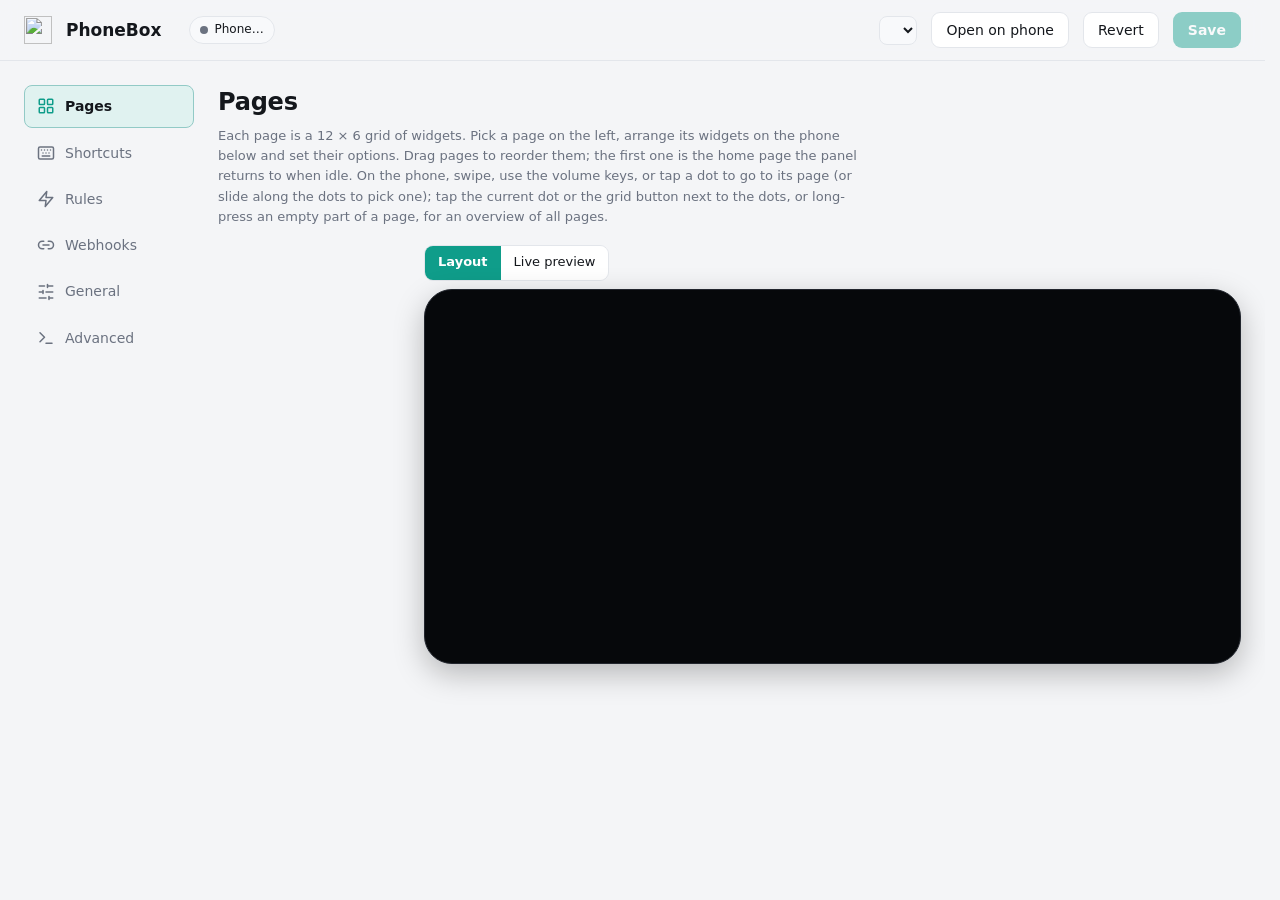
==== agent/PhoneBox.Agent/settings.html @ 67617833 "Add Stocks widget, stock forum widget and WorkBuddy session integration - Stocks widget: watchlist l" ====
<!doctype html>
<html lang="en">
<head>
<meta charset="utf-8">
<meta name="viewport" content="width=device-width, initial-scale=1">
<title>PhoneBox Settings</title>
<link rel="icon" href="/favicon.ico">
<style>
:root {
  --bg: #f4f5f7; --panel: #ffffff; --panel-2: #f8f9fb; --line: #e3e6eb; --text: #14171c; --muted: #6b7280;
  --accent: #0f9d8a; --accent-ink: #ffffff; --danger: #dc2626; --ok: #16a34a; --warn: #d97706;
  --shadow: 0 1px 2px rgba(0,0,0,.05), 0 4px 16px rgba(0,0,0,.04);
  color-scheme: light;
}
@media (prefers-color-scheme: dark) {
  :root { --bg: #0c0e12; --panel: #14171d; --panel-2: #1a1e25; --line: #262b34; --text: #e8ecf1; --muted: #8a94a3;
    --accent: #2dd4bf; --accent-ink: #062b26; --shadow: none; color-scheme: dark; }
}
* { box-sizing: border-box; }
body { margin: 0; background: var(--bg); color: var(--text); font: 14px/1.45 "Segoe UI", system-ui, sans-serif; }
button, input, select, textarea { font: inherit; color: inherit; }
header {
  position: sticky; top: 0; z-index: 10; display: flex; align-items: center; gap: 14px;
  padding: 12px 24px; background: color-mix(in srgb, var(--bg) 88%, transparent); backdrop-filter: blur(8px);
  border-bottom: 1px solid var(--line);
}
header img { width: 28px; height: 28px; }
header h1 { font-size: 17px; margin: 0; font-weight: 650; }
header .ver { color: var(--muted); font-size: 12px; }
.pill { font-size: 12px; padding: 4px 10px; border-radius: 99px; background: var(--panel-2); border: 1px solid var(--line); display: inline-flex; gap: 6px; align-items: center; }
.pill i { width: 8px; height: 8px; border-radius: 50%; background: var(--muted); }
.pill.on i { background: var(--ok); box-shadow: 0 0 6px var(--ok); }
.spacer { flex: 1; }
.btn { border: 1px solid var(--line); background: var(--panel); padding: 7px 14px; border-radius: 9px; cursor: pointer; white-space: nowrap; }
.btn:hover { border-color: color-mix(in srgb, var(--accent) 50%, var(--line)); }
.btn.primary { background: var(--accent); color: var(--accent-ink); border-color: transparent; font-weight: 600; }
.btn.primary:disabled { opacity: .45; cursor: default; }
.btn.danger { color: var(--danger); }
.btn.sm { padding: 4px 9px; font-size: 12.5px; border-radius: 7px; }
.icon-btn { border: 1px solid var(--line); background: var(--panel); width: 30px; height: 30px; border-radius: 8px; cursor: pointer; display: grid; place-items: center; }
.ico { width: 1em; height: 1em; vertical-align: -0.15em; flex: none; }
.ico.m { margin-right: 0.35em; }
.icon-btn:disabled { opacity: .3; cursor: default; }

.layout { display: grid; grid-template-columns: 170px minmax(0, 1fr); gap: 24px; max-width: 1400px; margin: 0 auto; padding: 24px; }
nav { position: sticky; top: 76px; align-self: start; display: flex; flex-direction: column; gap: 2px; }
nav a { padding: 8px 12px; border-radius: 8px; color: var(--text); text-decoration: none; }
nav a:hover { background: var(--panel-2); }
nav a.on { background: var(--panel); box-shadow: var(--shadow); font-weight: 600; border: 1px solid var(--line); }
section { display: none; }
section.on { display: block; }
h2 { font-size: 20px; margin: 0 0 4px; }
.lead { color: var(--muted); margin: 0 0 18px; }
.card { background: var(--panel); border: 1px solid var(--line); border-radius: 14px; box-shadow: var(--shadow); padding: 16px 18px; margin-bottom: 14px; }
.card h3 { margin: 0 0 12px; font-size: 15px; }
.row { display: flex; align-items: center; gap: 12px; flex-wrap: wrap; }
.field { display: flex; flex-direction: column; gap: 5px; margin-bottom: 12px; min-width: 0; }
.field label { font-size: 12.5px; color: var(--muted); font-weight: 600; }
/* a widget's options in groups: an option with a "section" starts a new one under a small heading */
.opt-section { margin: 18px 0 10px; padding-top: 12px; border-top: 1px solid var(--line, #e5e7eb); font-size: 11px; letter-spacing: .06em; text-transform: uppercase; color: var(--muted); font-weight: 700; }
.field .hint { font-size: 12px; color: var(--muted); }
#adbFound { overflow-wrap: anywhere; }
input[type=text], input[type=number], input[type=time], select, textarea {
  background: var(--panel-2); border: 1px solid var(--line); border-radius: 8px; padding: 7px 10px; outline: none; min-width: 0;
}
input:focus, select:focus, textarea:focus { border-color: var(--accent); }
.grid2 { display: grid; grid-template-columns: 1fr 1fr; gap: 0 16px; }
.check { display: inline-flex; align-items: center; gap: 7px; cursor: pointer; user-select: none; margin-right: 14px; }
.check input { accent-color: var(--accent); width: 16px; height: 16px; }
.ha-row { padding: 8px 0; border-bottom: 1px solid var(--line, rgba(255,255,255,.08)); }
.ha-row input[type=text] { min-width: 0; }

/* switch */
.switch { position: relative; width: 40px; height: 22px; flex: 0 0 40px; }
.switch input { opacity: 0; width: 0; height: 0; }
.switch span { position: absolute; inset: 0; background: var(--line); border-radius: 99px; transition: .2s; cursor: pointer; }
.switch span::after { content: ""; position: absolute; left: 3px; top: 3px; width: 16px; height: 16px; background: #fff; border-radius: 50%; transition: .2s; box-shadow: 0 1px 3px rgba(0,0,0,.3); }
.switch input:checked + span { background: var(--accent); }
.switch input:checked + span::after { left: 21px; }

/* pages: layout editor */
.pages-layout { display: grid; grid-template-columns: 190px minmax(0, 1fr); gap: 16px; align-items: start; }
#pageTabs { position: sticky; top: 76px; display: flex; flex-direction: column; gap: 4px; }
.ptab { display: flex; align-items: center; gap: 8px; padding: 7px 10px; border-radius: 9px; cursor: pointer; border: 1px solid transparent; user-select: none; }
.ptab:hover { background: var(--panel-2); }
.ptab.on { background: var(--panel); border-color: var(--line); box-shadow: var(--shadow); font-weight: 600; }
.ptab.off .pt-name, .ptab.off .pt-ico { opacity: .4; text-decoration: line-through; }
.ptab.dragging { opacity: .4; }
.ptab.over { outline: 2px dashed var(--accent); }
.pt-num { width: 20px; color: var(--muted); font-size: 12px; text-align: right; }
.pt-ico { font-size: 16px; }
.pt-name { flex: 1; min-width: 0; overflow: hidden; text-overflow: ellipsis; white-space: nowrap; }
.pt-n { font-size: 11px; color: var(--muted); background: var(--panel-2); border-radius: 6px; padding: 0 6px; }
.canvas-wrap { display: flex; justify-content: center; }
.stage-bar { display: flex; align-items: center; gap: 12px; margin: 0 0 8px; flex-wrap: wrap; }
.seg { display: inline-flex; border: 1px solid var(--line); border-radius: 9px; overflow: hidden; }
.seg button { border: 0; background: var(--panel); padding: 6px 13px; cursor: pointer; font: inherit; font-size: 13px; color: var(--text); }
.seg button.on { background: var(--accent); color: var(--accent-ink); font-weight: 600; }
#pageEditor.live .layout-hint { display: none; }
.preview { position: relative; aspect-ratio: 780 / 360; overflow: hidden; border-radius: 10px; background: #000; }
.preview iframe { position: absolute; left: 0; top: 0; width: 780px; height: 360px; border: 0; transform-origin: 0 0; }
.phone { width: 100%; max-width: 860px; padding: 14px 18px; border-radius: 28px; background: #06080b; border: 1px solid #22262e; box-shadow: 0 10px 30px rgba(0,0,0,.25); }
/* Match the panel's saved grid coordinates regardless of the interface language. */
[dir="rtl"] .canvas, [dir="rtl"] .mini { direction: ltr; }
[dir="rtl"] .canvas > *, [dir="rtl"] .mini > * { direction: rtl; }
[dir="rtl"] input[type="url"], [dir="rtl"] input[type="number"], [dir="rtl"] code { direction: ltr; unicode-bidi: isolate; }
.canvas { position: relative; aspect-ratio: 752 / 333; display: grid; grid-template-columns: repeat(12, 1fr); grid-template-rows: repeat(6, 1fr); gap: 6px; touch-action: none; }
.canvas .cell { border-radius: 6px; background: rgba(255,255,255,.035); }
.wb { position: relative; z-index: 1; border-radius: 10px; background: #1a2230; border: 1.5px solid #2c3647; color: #e8ecf1; cursor: grab; overflow: hidden; display: flex; container-type: size; }
.wb:active { cursor: grabbing; }
.wb.sel { border-color: var(--accent); box-shadow: 0 0 0 3px color-mix(in srgb, var(--accent) 35%, transparent); z-index: 2; }
.wb-in { flex: 1; min-width: 0; display: flex; flex-direction: column; align-items: center; justify-content: center; text-align: center; padding: 4px; gap: 1px; pointer-events: none; }
.wb-ico { font-size: clamp(14px, 30cqmin, 34px); line-height: 1.1; }
.wb b { font-size: 12px; font-weight: 600; white-space: nowrap; overflow: hidden; text-overflow: ellipsis; max-width: 100%; }
.wb small { font-size: 11px; color: #94a3b8; white-space: nowrap; overflow: hidden; text-overflow: ellipsis; max-width: 100%; }
@container (max-height: 52px) { .wb small { display: none; } }
@container (max-height: 36px) { .wb b { display: none; } }
.rz { position: absolute; right: 0; bottom: 0; width: 16px; height: 16px; cursor: nwse-resize; background: linear-gradient(135deg, transparent 50%, var(--accent) 50%); border-bottom-right-radius: 8px; opacity: .7; }
.ed-cols { display: grid; grid-template-columns: minmax(0, 1fr) minmax(0, 1fr); gap: 14px; align-items: start; }
.palette { display: grid; grid-template-columns: 1fr; gap: 2px; max-height: 620px; overflow-y: auto; }
.pal-cat { font-size: 11px; letter-spacing: .1em; text-transform: uppercase; color: var(--muted); font-weight: 700; margin: 10px 0 2px 8px; }
.pal-cat:first-child { margin-top: 0; }
input[type=search] { background: var(--panel-2); border: 1px solid var(--line); border-radius: 8px; padding: 6px 10px; outline: none; }
.pal { display: flex; gap: 10px; align-items: center; text-align: start; padding: 6px 8px; border-radius: 9px; border: 1px solid transparent; background: none; cursor: pointer; }
.pal:hover { background: var(--panel-2); border-color: var(--line); }
.pal-ico { font-size: 20px; width: 28px; text-align: center; }
.pal b { display: block; font-size: 13px; }
.pal small { display: block; font-size: 12px; color: var(--muted); line-height: 1.3; }
.opts { display: flex; flex-wrap: wrap; gap: 6px 4px; align-items: center; }
textarea { width: 100%; resize: vertical; }
[hidden] { display: none !important; }
.modal { position: fixed; inset: 0; z-index: 40; background: rgba(0,0,0,.45); display: flex; align-items: center; justify-content: center; padding: 24px; }
.pair-qrs { display: flex; flex-wrap: wrap; gap: 18px; margin: 12px 0; }
.pair-qr { flex: 1 1 260px; display: flex; flex-direction: column; align-items: center; gap: 8px; text-align: center; }
.pair-qr img { width: min(260px, 100%); aspect-ratio: 1; background: #fff; border-radius: 12px; padding: 6px; }
.pair-qr.expired img { opacity: .15; }
.modal-box { background: var(--panel); border: 1px solid var(--line); border-radius: 16px; padding: 18px 20px; width: min(1000px, 100%); max-height: 90vh; overflow-y: auto; }
.tpl-grid { display: grid; grid-template-columns: repeat(auto-fill, minmax(210px, 1fr)); gap: 12px; }
.tpl { display: flex; flex-direction: column; gap: 4px; text-align: start; padding: 10px; border-radius: 12px; border: 1px solid var(--line); background: var(--panel-2); cursor: pointer; }
.tpl:hover { border-color: var(--accent); }
.tpl small { color: var(--muted); font-size: 12px; }
.mini { aspect-ratio: 2.26; display: grid; grid-template-columns: repeat(12, 1fr); grid-template-rows: repeat(6, 1fr); gap: 2px; background: #06080b; border-radius: 8px; padding: 4px; margin-bottom: 4px; }
.mini span { background: #1f2937; border-radius: 3px; display: grid; place-items: center; font-size: 12px; overflow: hidden; }
.empty-mini { display: grid; place-items: center; font-size: 28px; color: #64748b; }
/* webhooks */
.ex { display: grid; grid-template-columns: 210px minmax(0, 1fr); gap: 10px; align-items: center; margin-bottom: 6px; }
.ex span { color: var(--muted); font-size: 13px; }
.cmdline { display: block; cursor: copy; white-space: nowrap; overflow-x: auto; padding: 6px 10px; font: 12px/1.5 Consolas, "Cascadia Mono", monospace; }
table.items { width: 100%; border-collapse: collapse; font-size: 13px; }
table.items td { border-top: 1px solid var(--line); padding: 6px 8px; vertical-align: middle; }
table.items td.val { font-family: Consolas, monospace; font-size: 12px; max-width: 420px; overflow: hidden; text-overflow: ellipsis; white-space: nowrap; }
@media (max-width: 1100px) { .pages-layout, .ed-cols { grid-template-columns: 1fr; } #pageTabs { position: static; } }

/* rules */
.rule { display: grid; gap: 10px; }
.rule .line { display: flex; align-items: center; gap: 8px; flex-wrap: wrap; }
.rule .line > b { font-size: 13px; color: var(--muted); font-weight: 600; min-width: 44px; }
.rule select, .rule input[type=text], .rule input[type=number] { width: auto; min-width: 0; }
.rule input.grow { flex: 1 1 180px; }
.rule.off { opacity: .55; }
.rule .live { font-size: 12px; color: var(--accent); font-weight: 600; }
.rule .ropts { border-top: 1px solid var(--line); padding-top: 8px; display: grid; gap: 8px; }
.rule .ropts summary { cursor: pointer; font-size: 13px; color: var(--muted); font-weight: 600; }
.rule .ropts[open] summary { margin-bottom: 4px; }
.rule .days { display: inline-flex; gap: 3px; }
.rule .day { border: 1px solid var(--line); background: none; color: var(--muted); border-radius: 7px; padding: 3px 7px; font-size: 12px; cursor: pointer; }
.rule .day.on { background: color-mix(in srgb, var(--accent) 22%, transparent); color: var(--text); border-color: color-mix(in srgb, var(--accent) 55%, transparent); }
.presets { display: flex; flex-wrap: wrap; gap: 8px; }
.phone-row { border-top: 1px solid var(--line); padding: 10px 0; }
.phone-row:first-child { border-top: 0; padding-top: 0; }
.phone-row .row { gap: 10px; }
.phone-pages { display: flex; flex-wrap: wrap; gap: 4px 12px; margin-top: 8px; }
.cal-row { display: grid; grid-template-columns: 160px minmax(0, 1fr) 44px auto; gap: 8px; align-items: center; margin-bottom: 8px; }
.feed-row { grid-template-columns: 140px 150px minmax(0, 1fr) auto; }
.cam-row { grid-template-columns: 160px minmax(0, 1fr) 80px 80px auto; }
.console-row { display: grid; grid-template-columns: 160px minmax(0, 1fr) auto; gap: 8px; align-items: start; margin-bottom: 14px; }
.console-row textarea, .console-row .console-dial { grid-column: 1 / 3; }
.console-row textarea { font-family: ui-monospace, Consolas, monospace; }
.console-dial { display: grid; grid-template-columns: repeat(3, minmax(0, 1fr)); gap: 8px; }
.cal-row input[type=color] { width: 44px; height: 34px; padding: 2px; }
@media (max-width: 700px) { .cal-row { grid-template-columns: 1fr 44px auto; } .feed-row { grid-template-columns: 1fr 1fr auto; } .cam-row { grid-template-columns: 1fr 80px 80px auto; } .cal-row .cal-url { grid-column: 1 / -1; grid-row: 2; } }

/* shortcuts */
.deck { display: grid; grid-template-columns: repeat(var(--cols, 4), minmax(0, 1fr)); gap: 10px; margin-bottom: 14px; }
.key {
  position: relative; aspect-ratio: 1.75; border-radius: 14px; cursor: pointer; display: flex; flex-direction: column; align-items: center; justify-content: center; gap: 4px;
  background: linear-gradient(160deg, color-mix(in srgb, var(--k) 28%, #11151b), #11151b); color: #eef2f6;
  border: 2px solid color-mix(in srgb, var(--k) 45%, transparent); user-select: none;
}
.key .ki { font-size: 26px; line-height: 1; }
.key .kl { font-size: 12.5px; font-weight: 500; max-width: 92%; overflow: hidden; text-overflow: ellipsis; white-space: nowrap; }
.key.sel { border-color: var(--accent); box-shadow: 0 0 0 3px color-mix(in srgb, var(--accent) 35%, transparent); }
.key.add { background: transparent; color: var(--muted); border: 2px dashed var(--line); }
.key.dragging { opacity: .35; }
.key.over { outline: 2px dashed var(--accent); outline-offset: 2px; }
.editor .grid2 { align-items: start; }
.swatches { display: flex; gap: 6px; flex-wrap: wrap; margin-top: 4px; }
.swatches button { width: 22px; height: 22px; border-radius: 6px; border: 2px solid transparent; cursor: pointer; }
.swatches button.on { border-color: var(--text); }
.emojis { display: flex; gap: 2px; flex-wrap: wrap; margin-top: 4px; }
.emojis button { border: 0; background: none; font-size: 18px; width: 30px; height: 30px; border-radius: 6px; cursor: pointer; color: inherit; display: inline-grid; place-items: center; }
.emojis button:hover { background: var(--panel-2); }
input[type=color] { width: 42px; height: 34px; border: 1px solid var(--line); border-radius: 8px; background: var(--panel-2); padding: 2px; }
.icon-input { width: 70px; text-align: center; font-size: 20px; }
.custom-icon-preview { width: 30px; height: 30px; object-fit: contain; border-radius: 6px; background: var(--panel-2); }

/* smart stack builder in inspector */
.stack-list { display: flex; flex-direction: column; gap: 6px; margin: 6px 0 10px; }
.stack-row {
  display: flex;
  align-items: center;
  gap: 8px;
  padding: 8px 10px;
  background: var(--panel-2);
  border: 1px solid var(--line);
  border-radius: 9px;
  user-select: none;
  cursor: pointer;
  transition: border-color .15s ease, background .15s ease, opacity .15s ease;
}
.stack-row:hover { background: color-mix(in srgb, var(--panel-2) 80%, var(--line)); }
.stack-row.off { opacity: .5; }
.stack-row.off .stack-row-name { text-decoration: line-through; }
.stack-row.dragging { opacity: .35; }
.stack-row.over { outline: 2px dashed var(--accent); outline-offset: 1px; }
.stack-row.has-config-open {
  border-bottom-left-radius: 0;
  border-bottom-right-radius: 0;
  border-color: var(--accent);
  background: color-mix(in srgb, var(--accent) 12%, var(--panel-2));
}
.stack-row-handle {
  cursor: grab;
  color: var(--muted);
  font-size: 15px;
  line-height: 1;
  padding: 2px 4px;
}
.stack-row-handle:active { cursor: grabbing; }
.stack-row-check { cursor: pointer; }
.stack-row-ico { font-size: 17px; width: 22px; text-align: center; }
.stack-row-name { flex: 1; min-width: 0; font-size: 13px; font-weight: 500; overflow: hidden; text-overflow: ellipsis; white-space: nowrap; }
.stack-row-chevron { font-size: 11px; color: var(--muted); padding: 0 4px; }
.stack-row:hover .stack-row-chevron { color: var(--text); }
.stack-row-actions { display: flex; align-items: center; gap: 4px; }
.stack-btn-sm {
  background: none;
  border: none;
  color: var(--muted);
  cursor: pointer;
  padding: 3px 6px;
  border-radius: 5px;
  font-size: 11px;
  line-height: 1;
}
.stack-btn-sm:hover:not(:disabled) { background: var(--line); color: var(--text); }
.stack-btn-sm:disabled { opacity: 0.3; cursor: default; }
.stack-btn-del:hover { background: rgba(239, 68, 68, 0.2); color: #f87171; }
.stack-sub-config {
  margin: -6px 0 4px;
  padding: 10px 12px;
  background: var(--panel);
  border: 1px solid var(--accent);
  border-top: none;
  border-bottom-left-radius: 9px;
  border-bottom-right-radius: 9px;
  display: flex;
  flex-direction: column;
  gap: 8px;
  box-shadow: 0 4px 10px rgba(0, 0, 0, 0.25);
}
.stack-sub-header {
  display: flex;
  justify-content: space-between;
  align-items: center;
  padding-bottom: 4px;
  border-bottom: 1px solid var(--line);
}
.stack-dropzone {
  border: 2px dashed var(--line);
  border-radius: 10px;
  padding: 12px 10px;
  text-align: center;
  color: var(--muted);
  font-size: 12.5px;
  cursor: default;
  transition: all .2s ease;
  background: rgba(255, 255, 255, 0.015);
  display: flex;
  align-items: center;
  justify-content: center;
  gap: 8px;
}
.stack-dropzone.over {
  border-color: var(--accent);
  background: color-mix(in srgb, var(--accent) 15%, transparent);
  color: var(--accent);
}
.pal[draggable="true"] { cursor: grab; }
.pal[draggable="true"]:active { cursor: grabbing; }
.wb.stack-canvas-over {
  border-color: var(--accent) !important;
  box-shadow: 0 0 0 3px color-mix(in srgb, var(--accent) 50%, transparent) !important;
}

/* city search */
.results { display: flex; flex-direction: column; border: 1px solid var(--line); border-radius: 8px; overflow: hidden; margin-top: 6px; }
.results button { text-align: start; border: 0; background: var(--panel); padding: 8px 10px; cursor: pointer; border-bottom: 1px solid var(--line); }
.results button:last-child { border-bottom: 0; }
.results button:hover { background: var(--panel-2); }
.results small { color: var(--muted); }

textarea.json { width: 100%; min-height: 420px; font: 12.5px/1.5 Consolas, "Cascadia Mono", monospace; resize: vertical; }
code { background: var(--panel-2); padding: 1px 6px; border-radius: 5px; font-size: 12.5px; }
dl { display: grid; grid-template-columns: max-content 1fr; gap: 6px 16px; margin: 0; }
dt { color: var(--muted); }
dd { margin: 0; word-break: break-all; }

.toast { position: fixed; bottom: 22px; left: 50%; transform: translate(-50%, 20px); opacity: 0; transition: .25s; padding: 10px 18px; border-radius: 10px;
  background: var(--text); color: var(--bg); font-weight: 500; pointer-events: none; z-index: 50; }
.toast.on { opacity: 1; transform: translate(-50%, 0); }
.toast.err { background: var(--danger); color: #fff; }
.dirty-dot { width: 8px; height: 8px; border-radius: 50%; background: var(--warn); }
.dirty { display: none; align-items: center; gap: 7px; font-size: 12px; color: var(--muted); white-space: nowrap; }
.is-dirty .dirty { display: inline-flex; animation: pb-in .18s var(--ease) backwards; }
@media (max-width: 1000px) { .dirty span { display: none; } }
/* a waiting update sits in the header, seen from every section: the Updates card is far down General */
.upd-top { display: inline-flex; align-items: center; color: var(--accent); background: color-mix(in srgb, var(--accent) 12%, var(--panel)); border-color: color-mix(in srgb, var(--accent) 60%, var(--line)); font-weight: 600; }
.upd-top[hidden] { display: none; }
.upd-top:disabled { opacity: .6; cursor: default; }
@media (max-width: 700px) { .upd-top .lbl { display: none; } .upd-top .ico.m { margin-right: 0; } }

/* ---------------------------------------------------------------- feel: feedback, targets, focus, motion
   Fitts: bigger hit areas, nothing moves under the pointer. Doherty: every control answers within 100 ms
   (hover, press, busy). Zeigarnik: unsaved work is named. Only transform/opacity animate (plus colours). */
:root { --ease: cubic-bezier(.2, .7, .2, 1); }
html { scrollbar-gutter: stable; -webkit-tap-highlight-color: transparent; }
body { -webkit-font-smoothing: antialiased; }
::selection { background: color-mix(in srgb, var(--accent) 30%, transparent); }
button, a, select, summary, label.switch, .seg button { touch-action: manipulation; }
:focus-visible { outline: 2px solid var(--accent); outline-offset: 2px; }
input:focus-visible, select:focus-visible, textarea:focus-visible { outline: none; border-color: var(--accent); box-shadow: 0 0 0 3px color-mix(in srgb, var(--accent) 22%, transparent); }
.switch input:focus-visible + span { outline: 2px solid var(--accent); outline-offset: 2px; }
.seg button:focus-visible { outline-offset: -3px; }

.btn, .icon-btn, .ptab, nav a, .seg button, .pal, .tpl, .key, .wb, .day, .results button, .emojis button, .stack-btn-sm, .swatches button,
input, select, textarea {
  transition: background-color .12s ease, border-color .12s ease, color .12s ease, box-shadow .12s ease, opacity .12s ease, transform .12s ease;
}
.btn { min-height: 36px; }
.btn.sm { min-height: 32px; }
.btn:hover:not(:disabled) { background: var(--panel-2); }
.btn.primary:hover:not(:disabled) { background: color-mix(in srgb, var(--accent) 88%, #000); }
.btn:disabled { cursor: not-allowed; }
.btn:active:not(:disabled), .icon-btn:active:not(:disabled), .seg button:active, .day:active { transform: scale(.97); }
.icon-btn { width: 36px; height: 36px; }
.icon-btn:hover:not(:disabled) { background: var(--panel-2); border-color: color-mix(in srgb, var(--accent) 50%, var(--line)); }
.seg button { min-height: 34px; }
.seg button:hover:not(.on) { background: var(--panel-2); }
nav a { border: 1px solid transparent; padding: 10px 12px; }
.ptab { min-height: 40px; }
.ptab:active { background: var(--panel-2); }
.wb:hover:not(.sel) { border-color: color-mix(in srgb, var(--accent) 55%, #2c3647); }
.key:hover:not(.sel):not(.add) { border-color: color-mix(in srgb, var(--k) 75%, transparent); }
.key.add:hover { color: var(--text); border-color: var(--accent); }
.rz { width: 20px; height: 20px; }
.rule .day { min-height: 28px; padding: 3px 8px; }
.emojis button { width: 32px; height: 32px; }
.stack-btn-sm { min-width: 28px; min-height: 28px; font-size: 12px; }
.pal { min-height: 40px; }
.results button { min-height: 38px; }
/* the 22px switch gets a larger hit area without changing how it looks */
.switch::before { content: ""; position: absolute; inset: -8px -4px; }
.switch span { transition: background-color .15s ease; }
.switch span::after { transition: transform .15s var(--ease); }
.switch input:checked + span::after { left: 3px; transform: translateX(18px); }

.pill { transition: background-color .2s ease, border-color .2s ease; }
.pill.on i { box-shadow: 0 0 0 3px color-mix(in srgb, var(--ok) 25%, transparent); }
.pill.on { border-color: color-mix(in srgb, var(--ok) 40%, var(--line)); }
.lead { font-size: 13px; line-height: 1.55; max-width: 78ch; }
.palette, .modal-box { overscroll-behavior: contain; }

/* a button that is working says so without changing size */
.btn.busy { position: relative; color: transparent !important; pointer-events: none; }
.btn.busy::after { content: ""; position: absolute; left: 50%; top: 50%; width: 14px; height: 14px; margin: -7px 0 0 -7px; border-radius: 50%;
  border: 2px solid var(--accent-ink); border-right-color: transparent; animation: pb-spin .7s linear infinite; }

/* moving between sections and opening dialogs: short, transform only */
@keyframes pb-in { from { transform: translateY(6px); } }
@keyframes pb-pop { from { transform: scale(.98); } }
@keyframes pb-spin { to { transform: rotate(360deg); } }
section.on { animation: pb-in .18s var(--ease) backwards; }
.modal-box { animation: pb-pop .18s var(--ease) backwards; }

/* the toast confirms (peak-end) and keeps an error up longer */
.toast { display: flex; align-items: center; gap: 9px; max-width: min(92vw, 560px); transition: opacity .2s ease, transform .25s var(--ease); }
summary { padding: 8px 0; cursor: pointer; }
summary:focus-visible { outline-offset: 0; border-radius: 6px; }
.toast::before { content: "✓"; display: inline-grid; place-items: center; flex: none; width: 18px; height: 18px; border-radius: 50%; font-size: 11px; font-weight: 700;
  background: var(--accent); color: var(--accent-ink); }
.toast.err::before { content: "!"; background: #fff; color: var(--danger); }

/* nav icons: Lucide, as masks so they take the text colour */
nav a[href="#pages"]::before { -webkit-mask-image: url("data:image/svg+xml,%3Csvg%20xmlns='http://www.w3.org/2000/svg'%20viewBox='0%200%2024%2024'%20fill='none'%20stroke='black'%20stroke-width='2'%20stroke-linecap='round'%20stroke-linejoin='round'%3E%3Crect%20width='7'%20height='7'%20x='3'%20y='3'%20rx='1'/%3E%3Crect%20width='7'%20height='7'%20x='14'%20y='3'%20rx='1'/%3E%3Crect%20width='7'%20height='7'%20x='14'%20y='14'%20rx='1'/%3E%3Crect%20width='7'%20height='7'%20x='3'%20y='14'%20rx='1'/%3E%3C/svg%3E"); mask-image: url("data:image/svg+xml,%3Csvg%20xmlns='http://www.w3.org/2000/svg'%20viewBox='0%200%2024%2024'%20fill='none'%20stroke='black'%20stroke-width='2'%20stroke-linecap='round'%20stroke-linejoin='round'%3E%3Crect%20width='7'%20height='7'%20x='3'%20y='3'%20rx='1'/%3E%3Crect%20width='7'%20height='7'%20x='14'%20y='3'%20rx='1'/%3E%3Crect%20width='7'%20height='7'%20x='14'%20y='14'%20rx='1'/%3E%3Crect%20width='7'%20height='7'%20x='3'%20y='14'%20rx='1'/%3E%3C/svg%3E"); }
nav a[href="#shortcuts"]::before { -webkit-mask-image: url("data:image/svg+xml,%3Csvg%20xmlns='http://www.w3.org/2000/svg'%20viewBox='0%200%2024%2024'%20fill='none'%20stroke='black'%20stroke-width='2'%20stroke-linecap='round'%20stroke-linejoin='round'%3E%3Cpath%20d='M10%208h.01M12%2012h.01M14%208h.01M16%2012h.01M18%208h.01M6%208h.01M7%2016h10M8%2012h.01'/%3E%3Crect%20width='20'%20height='16'%20x='2'%20y='4'%20rx='2'/%3E%3C/svg%3E"); mask-image: url("data:image/svg+xml,%3Csvg%20xmlns='http://www.w3.org/2000/svg'%20viewBox='0%200%2024%2024'%20fill='none'%20stroke='black'%20stroke-width='2'%20stroke-linecap='round'%20stroke-linejoin='round'%3E%3Cpath%20d='M10%208h.01M12%2012h.01M14%208h.01M16%2012h.01M18%208h.01M6%208h.01M7%2016h10M8%2012h.01'/%3E%3Crect%20width='20'%20height='16'%20x='2'%20y='4'%20rx='2'/%3E%3C/svg%3E"); }
nav a[href="#rules"]::before { -webkit-mask-image: url("data:image/svg+xml,%3Csvg%20xmlns='http://www.w3.org/2000/svg'%20viewBox='0%200%2024%2024'%20fill='none'%20stroke='black'%20stroke-width='2'%20stroke-linecap='round'%20stroke-linejoin='round'%3E%3Cpolygon%20points='13%202%203%2014%2012%2014%2011%2022%2021%2010%2012%2010%2013%202'/%3E%3C/svg%3E"); mask-image: url("data:image/svg+xml,%3Csvg%20xmlns='http://www.w3.org/2000/svg'%20viewBox='0%200%2024%2024'%20fill='none'%20stroke='black'%20stroke-width='2'%20stroke-linecap='round'%20stroke-linejoin='round'%3E%3Cpolygon%20points='13%202%203%2014%2012%2014%2011%2022%2021%2010%2012%2010%2013%202'/%3E%3C/svg%3E"); }
nav a[href="#webhooks"]::before { -webkit-mask-image: url("data:image/svg+xml,%3Csvg%20xmlns='http://www.w3.org/2000/svg'%20viewBox='0%200%2024%2024'%20fill='none'%20stroke='black'%20stroke-width='2'%20stroke-linecap='round'%20stroke-linejoin='round'%3E%3Cpath%20d='M9%2017H7A5%205%200%200%201%207%207h2'/%3E%3Cpath%20d='M15%207h2a5%205%200%201%201%200%2010h-2'/%3E%3Cline%20x1='8'%20x2='16'%20y1='12'%20y2='12'/%3E%3C/svg%3E"); mask-image: url("data:image/svg+xml,%3Csvg%20xmlns='http://www.w3.org/2000/svg'%20viewBox='0%200%2024%2024'%20fill='none'%20stroke='black'%20stroke-width='2'%20stroke-linecap='round'%20stroke-linejoin='round'%3E%3Cpath%20d='M9%2017H7A5%205%200%200%201%207%207h2'/%3E%3Cpath%20d='M15%207h2a5%205%200%201%201%200%2010h-2'/%3E%3Cline%20x1='8'%20x2='16'%20y1='12'%20y2='12'/%3E%3C/svg%3E"); }
nav a[href="#general"]::before { -webkit-mask-image: url("data:image/svg+xml,%3Csvg%20xmlns='http://www.w3.org/2000/svg'%20viewBox='0%200%2024%2024'%20fill='none'%20stroke='black'%20stroke-width='2'%20stroke-linecap='round'%20stroke-linejoin='round'%3E%3Cline%20x1='21'%20x2='14'%20y1='4'%20y2='4'/%3E%3Cline%20x1='10'%20x2='3'%20y1='4'%20y2='4'/%3E%3Cline%20x1='21'%20x2='12'%20y1='12'%20y2='12'/%3E%3Cline%20x1='8'%20x2='3'%20y1='12'%20y2='12'/%3E%3Cline%20x1='21'%20x2='16'%20y1='20'%20y2='20'/%3E%3Cline%20x1='12'%20x2='3'%20y1='20'%20y2='20'/%3E%3Cline%20x1='14'%20x2='14'%20y1='2'%20y2='6'/%3E%3Cline%20x1='8'%20x2='8'%20y1='10'%20y2='14'/%3E%3Cline%20x1='16'%20x2='16'%20y1='18'%20y2='22'/%3E%3C/svg%3E"); mask-image: url("data:image/svg+xml,%3Csvg%20xmlns='http://www.w3.org/2000/svg'%20viewBox='0%200%2024%2024'%20fill='none'%20stroke='black'%20stroke-width='2'%20stroke-linecap='round'%20stroke-linejoin='round'%3E%3Cline%20x1='21'%20x2='14'%20y1='4'%20y2='4'/%3E%3Cline%20x1='10'%20x2='3'%20y1='4'%20y2='4'/%3E%3Cline%20x1='21'%20x2='12'%20y1='12'%20y2='12'/%3E%3Cline%20x1='8'%20x2='3'%20y1='12'%20y2='12'/%3E%3Cline%20x1='21'%20x2='16'%20y1='20'%20y2='20'/%3E%3Cline%20x1='12'%20x2='3'%20y1='20'%20y2='20'/%3E%3Cline%20x1='14'%20x2='14'%20y1='2'%20y2='6'/%3E%3Cline%20x1='8'%20x2='8'%20y1='10'%20y2='14'/%3E%3Cline%20x1='16'%20x2='16'%20y1='18'%20y2='22'/%3E%3C/svg%3E"); }
nav a[href="#advanced"]::before { -webkit-mask-image: url("data:image/svg+xml,%3Csvg%20xmlns='http://www.w3.org/2000/svg'%20viewBox='0%200%2024%2024'%20fill='none'%20stroke='black'%20stroke-width='2'%20stroke-linecap='round'%20stroke-linejoin='round'%3E%3Cpolyline%20points='4%2017%2010%2011%204%205'/%3E%3Cline%20x1='12'%20x2='20'%20y1='19'%20y2='19'/%3E%3C/svg%3E"); mask-image: url("data:image/svg+xml,%3Csvg%20xmlns='http://www.w3.org/2000/svg'%20viewBox='0%200%2024%2024'%20fill='none'%20stroke='black'%20stroke-width='2'%20stroke-linecap='round'%20stroke-linejoin='round'%3E%3Cpolyline%20points='4%2017%2010%2011%204%205'/%3E%3Cline%20x1='12'%20x2='20'%20y1='19'%20y2='19'/%3E%3C/svg%3E"); }

/* ---------------------------------------------------------------- feel, round 2: clearer selection, calmer chrome */
h2 { font-size: 24px; font-weight: 700; letter-spacing: -.01em; margin-bottom: 6px; }
nav { gap: 4px; }
nav a { display: flex; align-items: center; gap: 10px; color: var(--muted); font-weight: 500; }
nav a::before { content: ""; width: 18px; height: 18px; flex: none; background: currentColor; -webkit-mask: center / contain no-repeat; mask: center / contain no-repeat; }
nav a:hover { color: var(--text); }
nav a.on { background: color-mix(in srgb, var(--accent) 13%, var(--panel)); border-color: color-mix(in srgb, var(--accent) 38%, var(--line)); color: var(--text); font-weight: 650; box-shadow: none; }
nav a.on::before { color: var(--accent); }
.ptab.on { background: color-mix(in srgb, var(--accent) 12%, var(--panel)); border-color: color-mix(in srgb, var(--accent) 38%, var(--line)); box-shadow: none; }
.ptab.on .pt-num { color: var(--accent); font-weight: 700; }
.card { padding: 18px 20px; border-radius: 16px; }
.card h3 { font-size: 16px; margin-bottom: 14px; }

/* long intro text: two lines, one click opens it */
.lead.clamp:not(.open) { display: -webkit-box; -webkit-line-clamp: 2; -webkit-box-orient: vertical; overflow: hidden; }
.lead.long { cursor: pointer; position: relative; padding-right: 28px; border-radius: 6px; }
.lead.long::after { content: ""; position: absolute; right: 4px; top: 5px; width: 16px; height: 16px; background: var(--muted);
  -webkit-mask: url("data:image/svg+xml,%3Csvg xmlns='http://www.w3.org/2000/svg' viewBox='0 0 24 24' fill='none' stroke='black' stroke-width='2.2' stroke-linecap='round' stroke-linejoin='round'%3E%3Cpath d='m6 9 6 6 6-6'/%3E%3C/svg%3E") center / contain no-repeat;
  mask: url("data:image/svg+xml,%3Csvg xmlns='http://www.w3.org/2000/svg' viewBox='0 0 24 24' fill='none' stroke='black' stroke-width='2.2' stroke-linecap='round' stroke-linejoin='round'%3E%3Cpath d='m6 9 6 6 6-6'/%3E%3C/svg%3E") center / contain no-repeat;
  transition: transform .2s var(--ease); }
.lead.long.open::after { transform: rotate(180deg); }
.lead.long:hover { color: var(--text); }

/* page toolbar: the one useful state (home page) stays outlined, the housekeeping buttons go quiet until hovered */
#peHead .card > .row + .row .btn.sm { border-color: transparent; background: transparent; color: var(--muted); }
#peHead .card > .row + .row .btn.sm:hover:not(:disabled) { color: var(--text); background: var(--panel-2); border-color: var(--line); }
#peHead .card > .row + .row .btn.sm.danger { color: var(--danger); }
#peHead .card > .row + .row .btn.sm.danger:hover:not(:disabled) { background: color-mix(in srgb, var(--danger) 10%, transparent); border-color: color-mix(in srgb, var(--danger) 35%, transparent); }
#peHead .card > .row + .row .btn.sm:has(.ico.m) { border-color: var(--line); color: var(--text); }

/* Save, the one thing waiting for the user: a single pulse the moment there is something to save */
#save { position: relative; }
.is-dirty #save::before { content: ""; position: absolute; inset: -2px; border-radius: 11px; border: 2px solid var(--accent); pointer-events: none; animation: pb-ring .9s ease-out 1 both; }
@keyframes pb-ring { from { transform: scale(1); opacity: .9; } to { transform: scale(1.22, 1.5); opacity: 0; } }
@media (pointer: coarse) {
  .btn { min-height: 44px; } .btn.sm { min-height: 40px; } .icon-btn { width: 44px; height: 44px; }
  .seg button { min-height: 40px; } .ptab { min-height: 44px; } .rule .day { min-height: 36px; padding: 4px 10px; }
  .emojis button { width: 40px; height: 40px; } .stack-btn-sm { min-width: 36px; min-height: 36px; }
}
@media (max-width: 800px) {
  nav a { flex: none; min-height: 44px; display: flex; align-items: center; white-space: nowrap; }
  header { flex-wrap: wrap; padding: 10px 16px; gap: 10px; }
  input, select, textarea { font-size: 16px; } /* below 16px iOS zooms the page on focus */
}
@media (max-width: 600px) { header { position: static; } } /* a wrapped sticky header would eat a third of the screen */
@media (prefers-reduced-motion: reduce) {
  *, *::before, *::after { animation-duration: .001ms !important; animation-iteration-count: 1 !important; transition-duration: .001ms !important; }
  .toast { transform: translate(-50%, 0); }
}

@media (max-width: 800px) {
  .layout { grid-template-columns: 1fr; padding: 16px; }
  nav { position: static; flex-direction: row; overflow-x: auto; }
  .grid2 { grid-template-columns: 1fr; }
  .deck { --cols: 3 !important; }
}
</style>
</head>
<body>
<header id="hdr">
  <img src="/favicon.ico" alt="" width="28" height="28">
  <h1>PhoneBox</h1><span class="ver" id="ver"></span>
  <span class="pill" id="phone"><i></i><span data-i18n="s.phoneStatus">Phone…</span></span>
  <button class="btn sm upd-top" id="updTop" hidden></button>
  <div class="spacer"></div>
  <select id="langSel" data-i18n-title="lang.label" title="Language" aria-label="Language" style="padding:5px 8px;border-radius:8px;border:1px solid var(--line);background:var(--panel-2);color:var(--text);font-size:12.5px;max-width:160px"></select>
  <span class="dirty" role="status" data-i18n-title="s.unsavedChanges" title="Unsaved changes"><i class="dirty-dot"></i><span data-i18n="s.unsavedChanges">Unsaved changes</span></span>
  <button class="btn primary" id="restartBtn" hidden title="Wi-Fi settings change after a restart" data-i18n="s.restartApply" data-i18n-title="s.restartApplyTitle">Restart to apply</button>
  <button class="btn" id="openPhone" data-i18n="s.openOnPhone">Open on phone</button>
  <button class="btn" id="revert" disabled data-i18n="s.revert">Revert</button>
  <button class="btn primary" id="save" disabled data-i18n="s.save">Save</button>
</header>

<div class="layout">
  <nav id="nav">
    <a href="#pages" class="on" data-i18n="s.nav.pages">Pages</a>
    <a href="#shortcuts" data-i18n="s.nav.shortcuts">Shortcuts</a>
    <a href="#rules" data-i18n="s.nav.rules">Rules</a>
    <a href="#webhooks" data-i18n="s.nav.webhooks">Webhooks</a>
    <a href="#general" data-i18n="s.nav.general">General</a>
    <a href="#advanced" data-i18n="s.nav.advanced">Advanced</a>
  </nav>

  <main>
    <section id="pages" class="on">
      <h2 data-i18n="s.nav.pages">Pages</h2>
      <p class="lead" data-i18n="s.pages.lead">Each page is a 12 × 6 grid of widgets. Pick a page on the left, arrange its widgets on the phone below and set their options.
        Drag pages to reorder them; the first one is the home page the panel returns to when idle. On the phone, swipe, use the volume keys,
        or tap a dot to go to its page (or slide along the dots to pick one); tap the current dot or the grid button next to the dots, or long-press an empty part of a page, for an overview of all pages.</p>
      <div class="pages-layout">
        <div id="pageTabs"></div>
        <div id="pageEditor">
          <div id="peHead"></div>
          <div id="stage">
            <div class="stage-bar">
              <div class="seg" id="stageSeg"><button data-v="layout" class="on" data-i18n="s.pages.layout">Layout</button><button data-v="live" data-i18n="s.pages.livePreview">Live preview</button></div>
              <span class="hint" id="stageHint"></span>
            </div>
            <div class="canvas-wrap"><div class="phone"><div class="canvas" id="canvas"></div><div class="preview" id="previewBox" hidden></div></div></div>
          </div>
          <div id="peRest"></div>
        </div>
      </div>
    </section>

    <section id="shortcuts">
      <h2 data-i18n="s.nav.shortcuts">Shortcuts</h2>
      <p class="lead" data-i18n="s.shortcuts.lead">The keys shown by Shortcut grid and Big button widgets. Click a key to edit it, drag to reorder. The phone only sends the key's id; commands never leave this computer.</p>
      <div class="deck" id="deck"></div>
      <div class="card editor" id="editor"></div>
    </section>

    <section id="rules">
      <h2 data-i18n="s.nav.rules">Rules</h2>
      <p class="lead" data-i18n="s.rules.lead">Let the panel react to what happens on this computer: show the AI page when Claude needs you, the music page when
        something plays, an "on air" sign during calls. A rule fires when its condition starts; with <b>only while it lasts</b> the phone
        goes back to where it was (and a pushed value is removed) when the condition ends.</p>
      <div class="card">
        <h3 data-i18n="s.rules.add">Add a rule</h3>
        <div class="presets" id="rulePresets"></div>
      </div>
      <div class="card row" style="gap:10px;align-items:center">
        <span id="rulesPausedState" class="hint" style="flex:1" data-i18n="s.rules.countdown">Page switches count down on the phone and wait while you use it (General › Page switching).</span>
        <button class="btn sm" id="rulesPauseBtn" data-i18n="s.rules.pause1h">Pause all rules for 1 hour</button>
      </div>
      <div id="ruleList"></div>
    </section>

    <section id="general">
      <h2 data-i18n="s.nav.general">General</h2>
      <div class="card" id="appearanceSettings"></div>
      <div class="card" id="controlSettings"></div>
      <p class="lead" data-i18n="s.general.lead">Weather, night mode, display behaviour and the phone connection.</p>

      <div class="card">
        <h3 data-i18n="s.weather.title">Weather</h3>
        <div class="field">
          <label data-i18n="s.weather.searchCity">Search for a city</label>
          <div class="row"><input type="text" id="citySearch" data-i18n-placeholder="s.weather.searchPlaceholder" placeholder="e.g. Tallinn, Berlin…" style="flex:1"><button class="btn" id="cityBtn" data-i18n="s.weather.searchBtn">Search</button></div>
          <div class="results" id="cityResults" hidden></div>
        </div>
        <div class="grid2">
          <div class="field"><label data-i18n="s.weather.displayName">Display name</label><input type="text" data-bind="weather.city"></div>
          <div class="row" style="gap:10px">
            <div class="field" style="flex:1"><label data-i18n="s.weather.lat">Latitude</label><input type="number" step="0.001" data-bind="weather.lat" data-type="num"></div>
            <div class="field" style="flex:1"><label data-i18n="s.weather.lon">Longitude</label><input type="number" step="0.001" data-bind="weather.lon" data-type="num"></div>
          </div>
          <div class="field"><label for="weatherUnit" data-i18n="s.weather.unit">Temperature unit</label>
            <select id="weatherUnit" data-bind="weather.unit"><option value="celsius" data-i18n="s.weather.unitC">Celsius (°C)</option><option value="fahrenheit" data-i18n="s.weather.unitF">Fahrenheit (°F)</option></select></div>
          <div class="field"><label for="weatherModel" data-i18n="s.weather.model">Forecast model</label>
            <select id="weatherModel" data-bind="weather.model">
              <option value="" data-i18n="s.weather.modelAuto">Automatic (Open-Meteo best match)</option>
              <option value="gfs_seamless">GFS (NOAA)</option>
              <option value="ecmwf_ifs025">ECMWF IFS</option>
              <option value="icon_seamless">ICON (DWD)</option>
              <option value="ukmo_seamless">UKMO (Met Office)</option>
              <option value="gem_seamless">GEM (ECCC)</option>
              <option value="jma_seamless">JMA</option>
              <option value="meteofrance_seamless">Météo-France</option>
              <option value="cma_grapes_global">CMA GRAPES</option>
            </select></div>
        </div>
        <p class="hint" style="margin:8px 0 0" data-i18n="s.weather.modelHint">Apps and models disagree by a degree or two. Only Automatic and GFS supply every value: with another model the UV index, and with some also the chance of rain, may be missing.</p>
        <p class="hint" style="margin:8px 0 0" data-i18n="s.weather.openMeteoHint">The phone asks Open-Meteo for this location only while a page has a widget that uses the weather (weather, forecast, sun &amp; moon, a clock with its weather line, Custom HTML).</p>
      </div>

      <div class="card">
        <h3 data-i18n="s.ping.title">Ping</h3>
        <div class="field"><label data-i18n="s.ping.label">Host pinged every 5 seconds for the ping metric and the "ping high" rule (empty = off)</label>
          <input type="text" data-bind="ping.host" placeholder="off" spellcheck="false" autocomplete="off"></div>
        <div class="field" style="margin-top:10px"><label data-i18n="s.net.adapters">Network adapters counted by the network meters</label>
          <div id="netAdapters" class="hint"></div>
          <span class="hint" data-i18n="s.net.hint">None ticked = automatic (the connected Ethernet and Wi-Fi adapters). With a VPN that carries the same traffic, or a reading that looks too high, tick only the adapter you use.</span></div>
      </div>

      <div class="card">
        <h3 data-i18n="s.calendars.title">Calendars</h3>
        <p class="hint" style="margin:0 0 12px" data-i18n-html="s.cal.hint">For the <b>Agenda</b> widget and calendar rules. Paste an iCalendar (ICS) address:
          Google Calendar › Settings › your calendar › <i>Secret address in iCal format</i>; Outlook › Settings › Calendar › Shared calendars ›
          <i>Publish a calendar</i> (ICS link); iCloud › share as a public calendar (<code>webcal://</code> works). The addresses stay on this computer.</p>
        <div id="calList"></div>
        <button class="btn sm" id="calAdd" data-i18n="s.calendars.add">＋ Add a calendar</button>
      </div>

      <div class="card">
        <h3 data-i18n="s.photos.title">Photo frame</h3>
        <div class="field"><label data-i18n="s.photos.source">Photos from</label>
          <select id="photosSource" data-bind="photos.source"><option value="folder" data-i18n="s.photos.sourceFolder">A folder on this computer</option><option value="immich" data-i18n="s.photos.sourceImmich">An Immich album</option></select></div>
        <div id="photosFolderBox">
          <p class="hint" style="margin:0 0 12px" data-i18n="s.photos.hint">For the Photo frame widget: a folder of photos on this computer. A synced OneDrive, Dropbox or iCloud folder works too; photos that are only in the cloud are skipped. Large photos are scaled down here before they go to the phone, and the path stays on this computer.</p>
          <div class="field"><label data-i18n="s.photos.folder">Photo folder (full path)</label>
            <input type="text" data-bind="photos.folder" placeholder="C:\Users\you\Pictures\Frame" spellcheck="false" autocomplete="off"></div>
          <label class="check"><input type="checkbox" data-bind="photos.subfolders"> <span data-i18n="s.photos.subfolders">Include subfolders</span></label>
        </div>
        <div id="photosImmichBox" hidden>
          <p class="hint" style="margin:0 0 12px" data-i18n="s.photos.immichHint">PhoneBox reads the album from your Immich server and shows the preview-size pictures Immich makes. A read-only API key is enough: it needs the album.read, asset.read and asset.view permissions (Immich › Account Settings › API Keys). The address and key stay on this computer; only this server is contacted.</p>
          <div class="field"><label data-i18n="s.photos.immichUrl">Immich address</label>
            <input type="text" data-bind="photos.immichUrl" placeholder="http://192.168.1.10:2283" spellcheck="false" autocomplete="off"></div>
          <div class="field"><label data-i18n="s.photos.immichKey">API key</label>
            <input type="password" data-bind="photos.immichKey" autocomplete="off"></div>
          <div class="field"><label data-i18n="s.photos.immichAlbum">Album</label>
            <select id="photosImmichAlbum"></select></div>
          <div class="row"><button class="btn sm" id="photosImmichLoad" data-i18n="s.photos.immichLoad">Load albums</button><span class="hint" id="photosImmichState"></span></div>
        </div>
      </div>

      <div class="card">
        <h3 data-i18n="s.feeds.title">News feeds</h3>
        <p class="hint" style="margin:0 0 12px" data-i18n="s.feeds.hint">RSS or Atom feeds for the News feeds widget. This computer fetches each one at most every 15 minutes, only while a page shows a News feeds widget; the addresses stay here.</p>
        <div id="feedList"></div>
        <button class="btn sm" id="feedAdd" data-i18n="s.feeds.add">＋ Add a feed</button>
        <button class="btn sm" id="feedImport" style="margin-left:6px" data-i18n="s.feeds.import">＋ Import feeds (OPML / bulk)</button>
      </div>

      <div class="card">
        <h3>股票自选</h3>
        <p class="hint" style="margin:0 0 12px">手机 Stocks 卡片显示的股票，一行一个（或用逗号分隔）。这台电脑从腾讯行情拉取实时价格，手机显示价格和涨跌幅。代码格式：沪市 = <code>sh</code>+6位数字，深市 = <code>sz</code>+6位数字，北交所 = <code>bj</code>+6位数字，港股 = <code>hk</code>+5位数字，美股 = <code>us</code>+代码。指数：<code>sh000001</code>（上证指数）、<code>sz399001</code>（深证成指）、<code>sz399006</code>（创业板指）。涨=红、跌=绿（A股习惯）。改完保存后手机 30 秒内自动刷新。</p>
        <div class="field"><label>自选列表</label>
          <textarea id="stocksList" rows="5" spellcheck="false" placeholder="sh000001&#10;sz399001&#10;sh600519&#10;hk00700" style="font-family:monospace"></textarea></div>
        <span class="hint" id="stocksPreview"></span>
      </div>

      <div class="card">
        <h3 data-i18n="s.camera.title">Cameras</h3>
        <p class="hint" style="margin:0 0 12px" data-i18n="s.camera.hint">IP cameras for the Camera widget: a name and the camera’s RTSP address (rtsp://user:password@address:554/…, from its manual or app). This computer pulls a camera with ffmpeg only while a Camera widget shows it, and sends the phone a few pictures a second (set next to each camera). The addresses stay on this computer, but while a camera runs they are visible in its process list.</p>
        <div class="field"><label data-i18n="s.camera.ffmpeg">ffmpeg (full path; empty = find it in PATH)</label>
          <input type="text" data-bind="cameras.ffmpeg" placeholder="C:\ffmpeg\bin\ffmpeg.exe" spellcheck="false" autocomplete="off"></div>
        <div id="cameraList"></div>
        <button class="btn sm" id="cameraAdd" data-i18n="s.camera.add">＋ Add a camera</button>
      </div>

      <div class="card">
        <h3 data-i18n="s.console.title">App console</h3>
        <p class="hint" style="margin:0 0 12px" data-i18n="s.console.hint">Keys and a dial for the App console widget, per app: the widget shows the keys of the app in front on this computer and sends them only to that app. Apps are process names, as in Task Manager's Details tab (photoshop, gimp-2.10). One key per line, a label then the keys: Undo = ctrl+z. Windows only; the keys stay on this computer.</p>
        <div id="consoleList"></div>
        <button class="btn sm" id="consoleAdd" data-i18n="s.console.add">＋ Add an app</button>
      </div>

      <div class="card">
        <h3 data-i18n="s.ha.title">Home Assistant</h3>
        <p class="hint" style="margin:0 0 12px" data-i18n-html="s.ha.tokenHint">For the <b>Home Assistant</b> widget. Create a token in Home Assistant › your profile › Security ›
          <i>Long-lived access tokens</i>. The token stays on this computer; the phone only sees the entities its widgets list.
          (Home Assistant can also push values and notifications to the panel, see Webhooks.)</p>
        <div class="grid2">
          <div class="field"><label data-i18n="s.ha.address">Address</label><input type="text" data-bind="homeAssistant.url" placeholder="http://homeassistant.local:8123" spellcheck="false"></div>
          <div class="field"><label data-i18n="s.ha.token">Long-lived access token</label><input type="password" data-bind="homeAssistant.token" autocomplete="off"></div>
        </div>
        <div class="row"><button class="btn sm" id="haTest" data-i18n="s.test">Test</button><span class="hint" id="haState"></span></div>
      </div>

      <div class="card">
        <h3 data-i18n="s.discord.title">Discord</h3>
        <div class="row" style="margin-bottom:8px"><label class="switch"><input type="checkbox" data-bind="discord.enabled"><span></span></label> <span data-i18n="s.discord.enable">Connect to the Discord app on this PC (for the Discord widget)</span></div>
        <p class="hint" style="margin:0 0 12px" data-i18n="s.discord.hint">Create an application at discord.com/developers/applications, add the redirect http://127.0.0.1 under OAuth2, and copy its client ID and secret here. Discord asks you to approve PhoneBox once. If it refuses the login, add your account under the application's App Testers. Step by step: docs/DISCORD.md.</p>
        <div class="grid2">
          <div class="field"><label data-i18n="s.discord.clientId">Client ID</label><input type="text" data-bind="discord.clientId" autocomplete="off" spellcheck="false"></div>
          <div class="field"><label data-i18n="s.discord.clientSecret">Client secret</label><input type="password" data-bind="discord.clientSecret" autocomplete="off"></div>
        </div>
        <div class="row" style="margin:12px 0 4px"><label class="switch"><input type="checkbox" data-bind="discord.allowControl" aria-labelledby="discordAllowControlLabel"><span></span></label> <span id="discordAllowControlLabel" data-i18n="s.discord.allowControl">Let shortcuts and custom widgets control Discord, without a Discord widget</span></div>
        <p class="hint" style="margin:0" data-i18n="s.discord.allowControlHint">For the agent's /api/discord actions: mute, deafen, input mode, leave and join. Off: they work only while a Discord widget with Control on is on an enabled page. On: they work without one. Either way, anything that can call the agent can use them, not only the widget: the paired phone (USB or Wi-Fi) and programs on this computer.</p>
        <div class="row" style="margin:12px 0 4px"><label class="switch"><input type="checkbox" data-bind="discord.screenShare" aria-labelledby="discordScreenShareLabel"><span></span></label> <span id="discordScreenShareLabel" data-i18n="s.discord.screenShare">Start and stop Discord screen shares from the phone</span></div>
        <p class="hint" style="margin:0" data-i18n="s.discord.screenShareHint">Asks Discord for permission to start screen shares, so Discord asks you to approve PhoneBox once more. While the share view is open on the phone, PhoneBox lists the apps with a window on this computer (names only). Discord decides what it can share directly; for anything else use its picker on the computer. Also needs a Discord widget with Control on.</p>
        <div class="row" style="margin:12px 0 4px"><label class="switch"><input type="checkbox" data-bind="discord.chat" aria-labelledby="discordChatLabel"><span></span></label> <span id="discordChatLabel" data-i18n="s.discord.chat">Show Discord chat and new-message dots on the phone (read-only)</span></div>
        <p class="hint" style="margin:0" data-i18n="s.discord.chatHint">Sends the text of the channels you open in the widget to the phone. Asks Discord for permission to read messages, so Discord asks you to approve PhoneBox once more. The text stays in memory only (never in a file or the log) and is gone when Discord disconnects or this is turned off. If you decline, only the chat stays off.</p>
      </div>

      <div class="card">
        <h3 data-i18n="s.steam.title">Steam</h3>
        <div class="row" style="margin-bottom:8px"><label class="switch"><input type="checkbox" data-bind="steam.enabled" aria-labelledby="steamEnabledLabel"><span></span></label> <span id="steamEnabledLabel" data-i18n="s.steam.enable">Connect Steam (for the Steam friends widget)</span></div>
        <p class="hint" style="margin:0 0 12px" data-i18n="s.steam.hint">Create a user Web API key at steamcommunity.com/dev/apikey and enter your SteamID64 or profile URL. Custom profile names are resolved when saved; only the SteamID64 is stored. Your profile's friend list must be visible to this API key for GetFriendList; make Game details public to show games. The key stays on this computer. Step by step: docs/STEAM.md.</p>
        <div class="grid2">
          <div class="field"><label for="steamProfileInput" data-i18n="s.steam.id">SteamID64 or profile URL</label><input id="steamProfileInput" type="text" data-bind="steam.steamId" autocomplete="off" spellcheck="false" placeholder="76561198000000000"></div>
          <div class="field"><label for="steamApiKeyInput" data-i18n="s.steam.key">User Web API key</label><input id="steamApiKeyInput" type="password" data-bind="steam.apiKey" autocomplete="off"></div>
        </div>
      </div>

      <div class="card">
        <h3 data-i18n="s.obs.title">OBS Studio</h3>
        <div class="row" style="margin-bottom:8px"><label class="switch"><input type="checkbox" data-bind="obs.enabled"><span></span></label> <span data-i18n-html="s.obs.enable">Connect to OBS (for the <b>OBS</b> widget, the On air widget and rules)</span></div>
        <p class="hint" style="margin:0 0 12px" data-i18n-html="s.obs.hint">In OBS: Tools › WebSocket Server Settings › <i>Enable WebSocket server</i>; copy the password from <i>Show Connect Info</i>.</p>
        <div class="grid2">
          <div class="field"><label data-i18n="s.ha.address">Address</label><input type="text" data-bind="obs.url" placeholder="ws://127.0.0.1:4455" spellcheck="false"></div>
          <div class="field"><label data-i18n="s.obs.password">Password</label><input type="password" data-bind="obs.password" autocomplete="off"></div>
        </div>
        <div class="row"><button class="btn sm" id="obsTest" data-i18n="s.test">Test</button><span class="hint" id="obsState"></span></div>
      </div>

      <div class="card">
        <h3 data-i18n="s.night.title">Night mode</h3>
        <div class="row" style="margin-bottom:12px"><label class="switch"><input type="checkbox" data-bind="night.enabled"><span></span></label> <span data-i18n="s.night.enable">Dim the screen at night and show only the clock</span></div>
        <div class="grid2">
          <div class="row" style="gap:10px">
            <div class="field" style="flex:1"><label data-i18n="s.night.from">From</label><input type="time" data-bind="night.start"></div>
            <div class="field" style="flex:1"><label data-i18n="s.night.to">To</label><input type="time" data-bind="night.end"></div>
          </div>
          <div class="field"><label><span data-i18n="s.night.brightness">Night brightness: </span><span id="nbv"></span></label><input type="range" min="0.01" max="0.3" step="0.01" data-bind="night.brightness" data-type="num"></div>
        </div>
      </div>

      <div class="card">
        <h3 data-i18n="s.display.title">Display</h3>
        <div class="row" style="gap:16px;margin-bottom:12px;align-items:flex-end;flex-wrap:wrap">
          <div class="field" style="margin:0"><label data-i18n="lang.label">Language</label>
            <select data-bind="display.language" id="displayLangSel"></select></div>
          <div class="field" style="margin:0"><label data-i18n="s.display.theme">Theme</label>
            <select data-bind="display.theme"><option value="default" data-i18n="s.display.theme.default">Default</option><option value="amoled" data-i18n="s.display.theme.amoled">AMOLED black</option><option value="midnight" data-i18n="s.display.theme.midnight">Midnight blue</option><option value="warm" data-i18n="s.display.theme.warm">Warm</option><option value="graphite" data-i18n="s.display.theme.graphite">Graphite</option></select></div>
          <div class="field" style="margin:0"><label data-i18n="s.display.accent">Accent colour</label><input type="color" data-bind="display.accent" style="width:56px;height:36px;padding:2px"></div>
          <label class="check" style="margin-bottom:8px"><input type="checkbox" data-bind="display.artTint"> <span data-i18n="s.display.artTint">Tint the background with the album art</span></label>
        </div>
        <div class="field" style="max-width:420px"><label data-i18n="s.display.orientation">Orientation</label>
          <select data-bind="display.orientation"><option value="landscape" data-i18n="s.display.orientation.landscape">Landscape</option><option value="portrait" data-i18n="s.display.orientation.portrait">Portrait</option><option value="auto" data-i18n="s.display.orientation.auto">Follow the phone</option></select>
          <span class="hint" data-i18n="s.display.orientationHint">You design pages in landscape; in portrait the panel arranges the widgets by itself, top to bottom. Tablets use the same pages, just bigger.</span></div>
        <div class="field" style="max-width:420px"><label data-i18n="s.display.timeFormat">Time format</label>
          <select data-bind="display.hour12" data-type="hour12"><option value="false" data-i18n="s.display.h24">24-hour (14:05)</option><option value="true" data-i18n="s.display.h12">12-hour (2:05 PM)</option><option value="auto" data-i18n="s.display.orientation.auto">Follow the phone</option></select></div>
        <label class="check"><input type="checkbox" data-bind="display.showSeconds"> <span data-i18n="s.display.showSeconds">Show seconds on the clock</span></label>
        <label class="check"><input type="checkbox" data-bind="display.vibrate"> <span data-i18n="s.display.vibrate">Vibrate when a session finishes or needs input</span></label>
        <label class="check"><input type="checkbox" data-bind="display.finishToast"> <span data-i18n="s.display.finishToast">Show a message when a session finishes</span></label>
        <label class="check"><input type="checkbox" data-bind="display.volumeKeys"> <span data-i18n="s.display.volumeKeys">The phone's volume keys switch pages</span></label>
        <label class="check"><input type="checkbox" data-bind="display.autoBrightness"> <span data-i18n="s.display.autoBrightness">Brightness follows the room (light sensor)</span></label>
        <label class="check"><input type="checkbox" data-bind="display.nightWhenDark"> <span data-i18n="s.display.nightWhenDark">Show the night screen whenever the room is dark</span></label>
        <label class="check"><input type="checkbox" data-bind="display.nightWhenUnreachable"> <span data-i18n="s.display.nightWhenUnreachable">Show the night screen when the computer is unreachable</span></label>
        <div class="field" style="max-width:420px"><label data-i18n="s.display.unreachableNightDelay">Minutes before the night screen comes on</label><input type="number" min="1" max="30" data-bind="display.unreachableNightDelayMin" data-type="int"></div>
        <label class="check"><input type="checkbox" data-bind="display.proximityWake"> <span data-i18n="s.display.proximityWake">A hand near the phone wakes the night screen</span></label>
        <label class="check"><input type="checkbox" data-bind="display.controlsTop"> <span data-i18n="s.display.controlsTop">Page dots and the Allow / Deny buttons at the top of the screen</span></label>
        <div class="row" style="gap:16px;margin-top:8px;align-items:flex-end;flex-wrap:wrap">
          <div class="field" style="margin:0"><label data-i18n="s.display.pageBar">Page navigation</label>
            <select data-bind="display.pageBar"><option value="dots" data-i18n="s.display.pageBar.dots">Dots</option><option value="auto" data-i18n="s.display.pageBar.auto">Page bar when you touch the dots</option><option value="bar" data-i18n="s.display.pageBar.bar">Page bar, always shown</option></select></div>
          <div class="field" style="margin:0"><label data-i18n="s.display.pageBarSide">Page bar position</label>
            <select data-bind="display.pageBarSide"><option value="bottom" data-i18n="s.display.pageBarSide.bottom">Bottom</option><option value="left" data-i18n="s.display.pageBarSide.left">Left</option><option value="right" data-i18n="s.display.pageBarSide.right">Right</option></select></div>
        </div>
        <span class="hint" data-i18n="s.display.pageBarHint">The page bar shows each page's icon and name; tap one to go there. Always shown, it takes a strip of the screen and the pages get a little smaller.</span>
      </div>

      <div class="card">
        <h3 data-i18n="s.oled.title">OLED burn-in protection</h3>
        <p class="hint" style="margin:0 0 12px" data-i18n="s.oled.lead">For OLED screens that show the same page for hours. The AMOLED black theme and the night screen help too.</p>
        <label class="check"><input type="checkbox" data-bind="display.pixelShift"> <span data-i18n="s.oled.pixelShift">Move the panel by a few pixels every 2 minutes, and the night clock around the screen</span></label>
        <div class="field" style="max-width:420px;margin-top:8px"><label data-i18n="s.oled.idleDim">Dim the panel after (minutes without a touch, 0 = never)</label><input type="number" min="0" max="1440" data-bind="display.idleDimMin" data-type="int">
          <span class="hint" data-i18n="s.oled.idleDimHint">A touch brightens it again without pressing anything; so do a page switch, a notification and a permission prompt.</span></div>
      </div>

      <div class="card">
        <h3 data-i18n="s.pageSwitch.title">Page switching</h3>
        <p class="hint" style="margin:0 0 12px" data-i18n="s.pageSwitch.lead">How rules, webhooks and the idle return change the page. Instead of jumping, the phone shows “Claude needs me — switching to AI in 3…” with Stay and Go now, then fades over. It never pulls a page away while you are using the panel, and rules that fire one after another wait their turn instead of bouncing the screen back and forth.</p>
        <div class="grid2">
          <div class="field"><label data-i18n="s.pageSwitch.homePage">Home page</label><select id="homePageSel" onchange="cfg.display.homePage = this.value || null; changed(); renderPageEditor()"></select>
            <span class="hint" data-i18n="s.pageSwitch.homePageHint">Where the idle return and the Back key go.</span></div>
          <div class="field"><label data-i18n="s.pageSwitch.backHome">Back home after (seconds without a touch, 0 = never)</label><input type="number" min="0" max="3600" data-bind="display.idleReturnSec" data-type="int">
            <span class="hint" data-i18n="s.pageSwitch.backHomePerPage">Each page can override this (page editor › Back home after).</span></div>
          <div class="field"><label data-i18n="s.pageSwitch.countdown">Countdown before switching (seconds, 0 = at once)</label><input type="number" min="0" max="30" data-bind="display.switchCountdownSec" data-type="int"></div>
          <div class="field"><label data-i18n="s.pageSwitch.grace">Don't interrupt for (seconds after I touch the panel)</label><input type="number" min="0" max="600" data-bind="display.touchGraceSec" data-type="int"></div>
          <div class="field"><label data-i18n="s.pageSwitch.minDwell">At least (seconds between two automatic switches)</label><input type="number" min="0" max="600" data-bind="display.minDwellSec" data-type="int"></div>
          <div class="field"><label data-i18n="s.pageSwitch.holdMax">A rule keeps its page at most (minutes, 0 = while it lasts)</label><input type="number" min="0" max="1440" data-bind="display.holdMaxMin" data-type="int">
            <span class="hint" data-i18n="s.pageSwitch.holdMaxHint">After that the panel goes home when nobody touches it.</span></div>
        </div>
      </div>

      <div class="card">
        <h3 data-i18n="s.kiosk.title">Kiosk</h3>
        <p class="hint" style="margin:0 0 12px" data-i18n="s.kiosk.lead">Keep the phone on the panel. Neither needs root.</p>
        <label class="check"><input type="checkbox" data-bind="display.pin"> <span data-i18n="s.kiosk.pin">Pin the panel: Home and Recents stay on it (Android asks once; hold Back and Overview together to unpin)</span></label>
        <label class="check"><input type="checkbox" data-bind="display.homeScreen"> <span data-i18n="s.kiosk.homeScreen">Use the panel as the phone's home screen: it starts after a reboot and Home returns to it (turn off to get your launcher back)</span></label>
        <label class="check"><input type="checkbox" data-bind="display.keepAwake"> <span data-i18n="s.kiosk.keepAwake">Keep the phone awake: turn off Android's screen saver (it starts on the charger) and keep the screen on while plugged in (set over USB)</span></label>
        <label class="check"><input type="checkbox" data-bind="display.openOnConnect"> <span data-i18n="s.kiosk.openOnConnect">Open PhoneBox when the phone is plugged in: wake the phone and bring the panel to the front whenever it connects over USB (turn off to open it yourself, for a phone you also use for app testing)</span></label>
        <label class="check" id="followComputerLockOption" style="display:none"><input type="checkbox" data-bind="display.followComputerLock"> <span data-i18n="s.kiosk.followLock">Follow the computer lock: turn the phone screen off when macOS locks; wake it and open PhoneBox when macOS unlocks (ADB required; unlock phones secured by a PIN or password manually)</span></label>
      </div>

      <div class="card">
        <h3 data-i18n="s.battery.title">Battery care</h3>
        <p class="hint" style="margin:0 0 12px"><span data-i18n="s.battery.leadHead">A phone that is plugged in all the time wears its battery out. PhoneBox can keep it between two</span>
          <span data-i18n="s.battery.leadMid">levels by switching the phone's power on and off. Phones cannot stop charging by themselves without root, so the power is switched</span>
          <span data-i18n-html="s.battery.leadTail">where it comes from: a <b>smart plug in Home Assistant</b> (the phone on its own charger), or two <b>shortcuts</b>, for example
          <code>uhubctl</code> for a USB hub with switchable ports. Without USB power the panel keeps running over Wi-Fi.</span></p>
        <div class="row" style="margin-bottom:12px"><label class="switch"><input type="checkbox" data-bind="charge.enabled"><span></span></label> <span data-i18n="s.battery.keepBetween">Keep the battery between</span>
          <input type="number" min="5" max="95" data-bind="charge.min" data-type="int" style="width:70px"> % <span id="chargeRangeAnd">and</span>
          <input type="number" min="10" max="100" data-bind="charge.max" data-type="int" style="width:70px"> %</div>
        <div class="grid2">
          <div class="field"><label data-i18n="s.battery.method">Switch the power with</label><select data-bind="charge.method"><option value="ha" data-i18n="s.battery.methodHa">a Home Assistant switch (smart plug)</option><option value="shortcuts" data-i18n="s.battery.methodShortcuts">two shortcuts (power on / power off)</option></select></div>
          <div class="field" id="chargeHa"><label data-i18n="s.battery.entity">Switch entity</label><input type="text" data-bind="charge.entity" placeholder="switch.phone_charger" spellcheck="false"></div>
          <div class="field" id="chargeOn" hidden><label data-i18n="s.battery.onShortcut">Shortcut: power on</label><select id="chargeOnSel" onchange="cfg.charge.onShortcut = this.value || null; changed()"></select></div>
          <div class="field" id="chargeOff" hidden><label data-i18n="s.battery.offShortcut">Shortcut: power off</label><select id="chargeOffSel" onchange="cfg.charge.offShortcut = this.value || null; changed()"></select></div>
        </div>
        <div class="row" style="gap:8px"><button class="btn sm" onclick="chargeTest('off')" data-i18n="s.battery.testOff">Test: power off</button><button class="btn sm" onclick="chargeTest('on')" data-i18n="s.battery.testOn">Test: power on</button>
          <span class="hint" id="chargeState"></span></div>
      </div>

      <div class="card">
        <h3 data-i18n="s.cursor.title">Cursor sessions</h3>
        <p class="hint" style="margin:0 0 12px" data-i18n="s.cursor.hint">Show recent Cursor agent chats on the AI sessions widget (off by default). Only the last message's role is kept; chat text is never shown, stored or sent. Project names use the folder basename from Cursor's workspaceStorage.</p>
        <div class="row" style="margin-bottom:8px"><label class="switch"><input type="checkbox" data-bind="cursor.sessions"><span></span></label> <span data-i18n="s.cursor.sessions">Show Cursor sessions</span></div>
      </div>

      <div class="card">
        <h3 data-i18n="s.antigravity.title">Antigravity sessions</h3>
        <p class="hint" style="margin:0 0 12px" data-i18n="s.antigravity.hint">Show recent Antigravity chats on the AI sessions widget (off by default). Only step metadata and token counters are kept; prompts, replies and tool arguments are never shown, stored or sent.</p>
        <div class="row" style="margin-bottom:8px"><label class="switch"><input type="checkbox" data-bind="antigravity.sessions" aria-labelledby="antigravitySessionsLabel"><span></span></label> <span id="antigravitySessionsLabel" data-i18n="s.antigravity.sessions">Show Antigravity sessions</span></div>
        <label class="check"><input type="checkbox" data-bind="antigravity.shareSessionTitles"> <span data-i18n="s.antigravity.shareSessionTitles">Show Antigravity chat titles on the phone (Antigravity draws them from the conversation)</span></label>
      </div>

      <div class="card">
        <h3 data-i18n="s.approvals.title">AI coding agent permission prompts</h3>
        <p class="hint" style="margin:0 0 12px" data-i18n-html="s.approvals.hint">When Codex or Claude Code asks for permission, the phone shows the request with <b>Allow</b> and <b>Deny</b>. Install the hook for each agent you use; existing hook files are preserved and backed up.</p>
        <div class="row" style="margin-bottom:8px"><b style="min-width:92px" data-i18n="s.approvals.codex">Codex</b><button class="btn" id="codexHookBtn" data-i18n="s.claude.installHook">Install hook</button><span class="hint" id="codexHookState"></span></div>
        <p class="hint" id="codexHookTrust" style="display:none;margin:-2px 0 12px 100px" data-i18n-html="s.approvals.codexTrust">Required once: start a new Codex session, then trust the PhoneBox hook in <b>Settings › Hooks</b> (desktop) or <code>/hooks</code> (CLI).</p>
        <div class="row" style="margin-bottom:8px"><b style="min-width:92px" data-i18n="s.approvals.workbuddy">WorkBuddy</b><button class="btn" id="workbuddyHookBtn" data-i18n="s.claude.installHook">Install hook</button><span class="hint" id="workbuddyHookState"></span></div>
        <p class="hint" style="display:none;margin:-2px 0 12px 100px" id="workbuddyHookNote" data-i18n="s.approvals.workbuddyNote">The hook lands in ~/.workbuddy/settings.json and uses the Claude-protocol endpoint; the prompts follow Claude Code's switches above.</p>
        <div class="row" style="margin-bottom:12px"><b style="min-width:92px" data-i18n="s.approvals.claude">Claude Code</b><button class="btn" id="claudeHookBtn" data-i18n="s.claude.installHook">Install hook</button><span class="hint" id="claudeHookState"></span></div>
        <div class="row" style="margin-bottom:8px"><label class="switch"><input type="checkbox" data-bind="claude.phoneApprovals"><span></span></label> <span data-i18n="s.claude.askOnPhone">Ask on the phone</span></div>
        <label class="check"><input type="checkbox" data-bind="claude.shareSessionTitles"> <span data-i18n="s.claude.shareSessionTitles">Show Claude Code chat titles on the phone (Claude Code often draws them from your first prompt)</span></label>
        <label class="check"><input type="checkbox" data-bind="claude.onlyWhenAway"> <span data-i18n="s.claude.onlyWhenAway">Only when I am away from the PC (no keyboard or mouse for a minute)</span></label>
        <label class="check"><input type="checkbox" data-bind="claude.shareConversation"> <span data-i18n="s.claude.shareConversation">Show the conversation on the phone (tap a Claude Code session to see its recent messages and steps; these are your prompts and Claude's replies, sent only to your phone)</span></label>
        <div class="field" style="max-width:260px;margin-top:12px"><label data-i18n="s.claude.timeout">Seconds to answer before the terminal takes over</label><input type="number" min="10" max="3600" data-bind="claude.timeoutSec" data-type="int"></div>

        <div class="row" style="margin:14px 0 4px"><b style="min-width:92px">OpenCode</b></div>
        <p class="hint" style="margin:-2px 0 12px 100px" data-i18n="s.opencode.hint">OpenCode permission prompts and agent questions reach the phone while its background service is running. Off until you turn it on here. Allow always saves the requested pattern for the project, so it arms only after a short countdown.</p>
        <div class="row" style="margin-bottom:8px"><label class="switch"><input type="checkbox" data-bind="opencode.phoneApprovals"><span></span></label> <span data-i18n="s.opencode.askOnPhone">Ask on the phone</span></div>
        <div class="row" style="margin-bottom:8px"><label class="switch"><input type="checkbox" data-bind="opencode.sessions"><span></span></label> <span data-i18n="s.opencode.sessions">Show OpenCode sessions</span></div>
        <label class="check"><input type="checkbox" data-bind="opencode.shareSessionTitles"> <span data-i18n="s.opencode.shareSessionTitles">Show OpenCode session titles on the phone (OpenCode draws them from the conversation)</span></label>
        <div class="row" style="margin-bottom:8px"><label class="switch"><input type="checkbox" data-bind="opencode.watchWsl"><span></span></label> <span data-i18n="s.opencode.watchWsl">Also watch OpenCode in WSL</span></div>
        <div class="field" style="max-width:260px"><label data-i18n="s.opencode.countdown">Seconds before Allow always can be pressed (0 = at once)</label><input type="number" min="0" max="60" data-bind="opencode.alwaysCountdownSec" data-type="int"></div>

        <div class="row" style="margin:14px 0 4px"><b style="min-width:92px" data-i18n="s.approvals.workbuddy">WorkBuddy</b></div>
        <p class="hint" style="margin:-2px 0 12px 100px" data-i18n="s.workbuddy.hint">WorkBuddy's chats (title and model from its own database) appear on the AI sessions widget; its permission prompts use the hook above.</p>
        <div class="row" style="margin-bottom:8px"><label class="switch"><input type="checkbox" data-bind="workBuddy.phoneApprovals"><span></span></label> <span data-i18n="s.workbuddy.askOnPhone">Ask on the phone</span></div>
        <label class="check"><input type="checkbox" data-bind="workBuddy.onlyWhenAway"> <span data-i18n="s.claude.onlyWhenAway">Only when I am away from the PC (no keyboard or mouse for a minute)</span></label>
        <div class="row" style="margin-bottom:8px;margin-top:10px"><label class="switch"><input type="checkbox" data-bind="workBuddy.sessions"><span></span></label> <span data-i18n="s.workbuddy.sessions">Show WorkBuddy sessions</span></div>
      </div>

      <div class="card">
        <h3 data-i18n="s.quotas.title">AI quotas &amp; CodexBar</h3>
        <p class="hint" style="margin:0 0 12px" data-i18n="s.quotas.lead">Choose which AI coding services to track and show on the panel, and configure rotation.</p>
        <div class="field"><label data-i18n="s.quotas.tracked">Tracked AI services</label>
          <div class="opts">
            <label class="check"><input type="checkbox" id="cb_claude"> Claude</label>
            <label class="check"><input type="checkbox" id="cb_codex"> Codex</label>
            <label class="check"><input type="checkbox" id="cb_antigravity"> Antigravity</label>
          </div>
        </div>
        <div class="field" style="margin-top:10px">
          <label class="check"><input type="checkbox" data-bind="codexBar.rotate"> <span data-i18n="s.quotas.rotate">Rotate providers automatically</span></label>
        </div>
        <div class="field" style="margin-top:10px">
          <label class="check"><input type="checkbox" data-bind="codexBar.codexLiveQuota"> <span data-i18n="s.quotas.codexLive">Read live Codex quotas with the Codex CLI</span></label>
          <span class="hint" data-i18n="s.quotas.codexLiveHint">Runs codex in the background every few minutes while a page shows Codex quotas (off by default). The Codex CLI manages its own sign-in and may refresh it.</span>
        </div>
        <div class="row" style="gap:12px;margin-top:10px">
          <div class="field" style="max-width:180px"><label data-i18n="s.quotas.pageSize">Cards at a time</label><input type="number" min="0" max="6" data-bind="codexBar.pageSize" data-type="int"><span class="hint" data-i18n="s.quotas.pageSizeHint">0 = show all</span></div>
          <div class="field" style="max-width:240px"><label data-i18n="s.quotas.rotateInterval">Rotate every (seconds)</label><input type="number" min="2" max="300" data-bind="codexBar.rotateInterval" data-type="int"><span class="hint" data-i18n="s.quotas.rotateIntervalHint">e.g. 5, 8, 15 seconds</span></div>
        </div>
      </div>

      <div class="card">
        <h3 data-i18n="s.conn.title">Phone connection</h3>
        <div class="grid2">
          <div class="field"><label data-i18n="s.conn.phoneToUse">Phone to use</label><select id="serial"></select><span class="hint" data-i18n="s.conn.phoneToUseHint">If several Android devices are connected, choose which one runs the panel.</span>
            <div class="row" id="appMissing" hidden style="margin-top:8px"><button class="btn primary sm" id="installApp" data-i18n="s.conn.installApp">Install the phone app</button><span class="hint" id="appMissingText"></span></div></div>
          <div class="field"><label data-i18n="s.conn.adbPath">Path to adb.exe (empty = auto-detect)</label><input type="text" data-bind="adbPath" placeholder="auto-detected"><span class="hint" id="adbFound"></span></div>
        </div>
        <p id="usbProblem" hidden style="margin:10px 0 0;font-size:13px;color:var(--warn)"></p>
        <p id="webviewProblem" hidden style="margin:10px 0 0;font-size:13px;color:var(--warn)"></p>
      </div>
      <div class="card">
        <h3 data-i18n="s.phones.title">Phones</h3>
        <p class="hint" style="margin:0 0 12px" data-i18n="s.phones.lead">Several phones (or a phone and a tablet) can use this computer at once, over USB or Wi-Fi. Give each one a name and choose the pages it shows; a phone shows all pages until you choose.</p>
        <div id="phoneList"><p class="hint" data-i18n="s.phones.empty">No phone has connected yet.</p></div>
      </div>
      <div class="card">
        <h3 data-i18n="s.wifi.title">Wi-Fi &amp; Tailscale</h3>
        <div class="row" style="margin-bottom:8px"><label class="switch"><input type="checkbox" data-bind="lan.enabled"><span></span></label> <span data-i18n="s.wifi.enable">Let the phone connect without the USB cable</span></div>
        <p class="hint" style="margin:0 0 12px" data-i18n-html="s.wifi.lead">Pair a phone by plugging it in once over USB after turning this on (and restarting), or without a cable:
          <b>Pair a phone over Wi-Fi</b> shows a QR code to scan with the phone's camera.
          The phone then talks HTTPS to this PC, trusts only this PC's certificate and has to present a secret key.
          The phone and this PC must be on the same network &mdash; or both on <a href="https://tailscale.com" target="_blank" rel="noopener">Tailscale</a>, which also works from another place or across separate Wi-Fi networks.
          Windows Firewall asks once &mdash; allow it (tick the network type Tailscale uses, too).</p>
        <div class="grid2">
          <div class="field"><label data-i18n="s.wifi.port">Port</label><input type="number" min="1024" max="65535" data-bind="lan.port" data-type="int"></div>
          <div class="field"><label data-i18n="s.wifi.addresses">Addresses offered to the phone</label><div id="lanHosts" class="hint">—</div></div>
        </div>
        <div class="row"><button class="btn primary" id="lanPair" data-i18n="s.wifi.pair">Pair a phone over Wi-Fi</button><button class="btn" id="lanRegen" data-i18n="s.wifi.newKey">New key (unpair phones)</button><span class="hint" id="lanStatus"></span></div>
      </div>
      <div class="card">
        <h3 data-i18n="s.updates.title">Updates</h3>
        <div class="row" style="margin-bottom:8px"><label class="switch"><input type="checkbox" data-bind="updates.auto"><span></span></label> <span data-i18n="s.updates.auto">Install new releases automatically</span></div>
        <p class="hint" style="margin:0 0 12px"><span data-i18n="s.upd.checksBefore">Checks</span> <span id="updRepo"></span> <span data-i18n="s.upd.checksAfter">on GitHub every 6 hours. The phone app is installed over USB without a prompt on the phone; the agent replaces its own files and restarts.</span></p>
        <dl id="updInfo"></dl>
        <div class="row" style="margin-top:12px"><button class="btn" id="updCheck" data-i18n="s.updates.check">Check now</button><button class="btn primary" id="updApply" hidden data-i18n="s.updates.apply">Update now</button><span class="hint" id="updState"></span></div>
      </div>
    </section>

    <section id="webhooks">
      <h2 data-i18n="s.nav.webhooks">Webhooks</h2>
      <p class="lead" data-i18n="s.webhooks.lead">Push data into the panel from scripts, CI jobs, Home Assistant, cron &hellip; Values show up in <b>Pushed value</b> widgets
        (key = the last part of the URL), notifications in a toast on the phone and in the <b>Notifications</b> widget. Values survive restarts.</p>
      <div class="card">
        <h3 data-i18n="s.webhooks.tryIt">Try it</h3>
        <div class="row" style="gap:8px">
          <button class="btn" id="whNotify" data-i18n="s.webhooks.testNotify">Send a test notification</button>
          <button class="btn" id="whPush" data-i18n="s.webhooks.testPush">Push a test value (key "demo")</button>
          <button class="btn" id="whRefresh" data-i18n="s.webhooks.refresh">Refresh the panel</button>
          <button class="btn" id="whReload" data-i18n="s.webhooks.reload">Reload the panel</button>
        </div>
      </div>
      <div class="card">
        <h3 data-i18n="s.webhooks.examples">Examples</h3>
        <div id="whExamples"></div>
        <p class="hint" data-i18n-html="s.wh.payloadHintFull">JSON payloads may carry <code>value</code>, <code>title</code>, <code>sub</code>, <code>unit</code>, <code>icon</code>, <code>color</code>,
          <code>level</code> (ok / warn / error), <code>progress</code> (0&ndash;1 or 0&ndash;100), <code>items</code> (a list) and <code>ttl</code> (seconds).
          Plain text or a number works too. Notifications take <code>title</code>, <code>text</code>, <code>level</code>, <code>vibrate</code>,
          <code>seconds</code>, <code>wake</code> (light up the night screen) and <code>page</code> (switch to it).</p>
      </div>
      <div class="card"><h3 data-i18n="s.webhooks.otherMachines">From other machines</h3><div id="whLan"></div></div>
      <div class="card">
        <div class="row" style="justify-content:space-between;margin-bottom:8px"><h3 style="margin:0" data-i18n="s.webhooks.currentValues">Current values</h3><button class="btn sm danger" id="whClear" data-i18n="s.webhooks.deleteAll">Delete all</button></div>
        <table class="items"><tbody id="whItems"></tbody></table>
      </div>
    </section>

    <section id="advanced">
      <h2 data-i18n="s.nav.advanced">Advanced</h2>
      <p class="lead" data-i18n="s.adv.lead">The raw settings. "Apply JSON" loads your edits into the form; Save writes them to disk.</p>
      <div class="card">
        <dl id="info"></dl>
      </div>
      <div class="card">
        <textarea class="json" id="json" spellcheck="false"></textarea>
        <div class="row" style="margin-top:10px"><button class="btn" id="applyJson" data-i18n="s.adv.applyJson">Apply JSON</button>
          <button class="btn" id="downloadJson" data-i18n="s.adv.download">Download settings</button><button class="btn" id="uploadJson" data-i18n="s.adv.upload">Load a settings file…</button>
          <span class="hint" id="jsonErr" style="color:var(--danger)"></span></div>
        <p class="hint" data-i18n="s.adv.privacy">The settings file includes your shortcut commands, tokens and keys: keep it private.</p>
      </div>
    </section>
  </main>
</div>

<div class="toast" id="toast"></div>
<div class="modal" id="modal" hidden><div class="modal-box"><div id="modalBody"></div><div class="row" style="justify-content:flex-end;margin-top:14px"><button class="btn" id="modalClose" data-i18n="s.cancel">Cancel</button></div></div></div>

<script src="../panel/locale-existing.js"></script>
<script src="../panel/locale-tr.js"></script>
<script src="../panel/locale-ja.js"></script>
<script src="../panel/locale-ko.js"></script>
<script src="../panel/locale-id.js"></script>
<script src="../panel/locale-th.js"></script>
<script src="../panel/locale-uk.js"></script>
<script src="../panel/locale-hi.js"></script>
<script src="../panel/locale-cs.js"></script>
<script src="../panel/locale-ar.js"></script>
<script src="../panel/locale-zh-Hant.js"></script>
<script src="../panel/i18n.js"></script>
<script src="../panel/appearance.js"></script>
<script>
'use strict';
const $ = (id) => document.getElementById(id);
const h = (tag, attrs = {}, ...kids) => {
  const e = document.createElement(tag);
  for (const [k, v] of Object.entries(attrs)) {
    if (k === 'class') e.className = v;
    else if (k === 'style' && typeof v === 'object') Object.assign(e.style, v);
    else if (k.startsWith('on')) e.addEventListener(k.slice(2), v);
    else if (v === true) e.setAttribute(k, '');
    else if (v !== false && v != null) e.setAttribute(k, v);
  }
  for (const k of kids.flat()) if (k != null) e.append(k.nodeType ? k : document.createTextNode(k));
  return e;
};

// Interface chrome uses Lucide icons (https://lucide.dev, ISC license) inlined below, so the page
// works offline and needs no icon font on old WebViews. ISC license text:
// Copyright (c) for portions of Lucide are held by Cole Bemis 2013-2022 as part of Feather (MIT).
// All other copyright (c) for Lucide are held by Lucide Contributors 2022.
// Permission to use, copy, modify, and/or distribute this software for any purpose with or without
// fee is hereby granted, provided that the above copyright notice and this permission notice appear in all copies.
const ICONS = {
  download: '<polyline points="7 10 12 15 17 10"/><line x1="12" x2="12" y1="15" y2="3"/><path d="M21 15v4a2 2 0 0 1-2 2H5a2 2 0 0 1-2-2v-4"/>',
  upload: '<polyline points="17 8 12 3 7 8"/><line x1="12" x2="12" y1="3" y2="15"/><path d="M21 15v4a2 2 0 0 1-2 2H5a2 2 0 0 1-2-2v-4"/>',
  'chevron-up': '<path d="m18 15-6-6-6 6"/>',
  'chevron-down': '<path d="m6 9 6 6 6-6"/>',
  'chevron-right': '<path d="m9 18 6-6-6-6"/>',
  home: '<path d="m3 9 9-7 9 7v11a2 2 0 0 1-2 2H5a2 2 0 0 1-2-2z"/><polyline points="9 22 9 12 15 12 15 22"/>',
  warn: '<path d="m21.73 18-8-14a2 2 0 0 0-3.48 0l-8 14A2 2 0 0 0 4 21h16a2 2 0 0 0 1.73-3Z"/><path d="M12 9v4"/><path d="M12 17h.01"/>',
  zap: '<polygon points="13 2 3 14 12 14 11 22 21 10 12 10 13 2"/>',
  settings: '<path d="M12.22 2h-.44a2 2 0 0 0-2 2v.18a2 2 0 0 1-1 1.73l-.43.25a2 2 0 0 1-2 0l-.15-.08a2 2 0 0 0-2.73.73l-.22.38a2 2 0 0 0 .73 2.73l.15.1a2 2 0 0 1 1 1.72v.51a2 2 0 0 1-1 1.74l-.15.09a2 2 0 0 0-.73 2.73l.22.38a2 2 0 0 0 2.73.73l.15-.08a2 2 0 0 1 2 0l.43.25a2 2 0 0 1 1 1.73V20a2 2 0 0 0 2 2h.44a2 2 0 0 0 2-2v-.18a2 2 0 0 1 1-1.73l.43-.25a2 2 0 0 1 2 0l.15.08a2 2 0 0 0 2.73-.73l.22-.39a2 2 0 0 0-.73-2.73l-.15-.08a2 2 0 0 1-1-1.74v-.5a2 2 0 0 1 1-1.74l.15-.09a2 2 0 0 0 .73-2.73l-.22-.38a2 2 0 0 0-2.73-.73l-.15.08a2 2 0 0 1-2 0l-.43-.25a2 2 0 0 1-1-1.73V4a2 2 0 0 0-2-2z"/><circle cx="12" cy="12" r="3"/>',
  x: '<path d="M18 6 6 18"/><path d="m6 6 12 12"/>',
  plus: '<path d="M5 12h14"/><path d="M12 5v14"/>',
  play: '<polygon points="6 3 20 12 6 21 6 3"/>',
  'alarm-clock': '<path d="M4 13a8 8 0 1 0 16 0a8 8 0 1 0 -16 0"/><path d="M12 9v4l2 2"/><path d="M5 3 2 6"/><path d="m22 6-3-3"/><path d="M6.38 18.7 4 21"/><path d="M17.64 18.67 20 21"/>',
  'app-window': '<path d="M4 4h16a2 2 0 0 1 2 2v12a2 2 0 0 1 -2 2h-16a2 2 0 0 1 -2 -2v-12a2 2 0 0 1 2 -2z"/><path d="M10 4v4"/><path d="M2 8h20"/><path d="M6 4v4"/>',
  'arrow-left-right': '<path d="M8 3 4 7l4 4"/><path d="M4 7h16"/><path d="m16 21 4-4-4-4"/><path d="M20 17H4"/>',
  'arrow-up': '<path d="m5 12 7-7 7 7"/><path d="M12 19V5"/>',
  'asterisk': '<path d="M12 6v12"/><path d="M17.196 9 6.804 15"/><path d="m6.804 9 10.392 6"/>',
  'battery': '<path d="M4 7h12a2 2 0 0 1 2 2v6a2 2 0 0 1 -2 2h-12a2 2 0 0 1 -2 -2v-6a2 2 0 0 1 2 -2z"/><path d="M22 11L22 13"/>',
  'bed': '<path d="M2 4v16"/><path d="M2 8h18a2 2 0 0 1 2 2v10"/><path d="M2 17h20"/><path d="M6 8v9"/>',
  'bell': '<path d="M10.268 21a2 2 0 0 0 3.464 0"/><path d="M3.262 15.326A1 1 0 0 0 4 17h16a1 1 0 0 0 .74-1.673C19.41 13.956 18 12.499 18 8A6 6 0 0 0 6 8c0 4.499-1.411 5.956-2.738 7.326"/>',
  'bell-off': '<path d="M10.268 21a2 2 0 0 0 3.464 0"/><path d="M17 17H4a1 1 0 0 1-.74-1.673C4.59 13.956 6 12.499 6 8a6 6 0 0 1 .258-1.742"/><path d="m2 2 20 20"/><path d="M8.668 3.01A6 6 0 0 1 18 8c0 2.687.77 4.653 1.707 6.05"/>',
  'bot': '<path d="M12 8V4H8"/><path d="M6 8h12a2 2 0 0 1 2 2v8a2 2 0 0 1 -2 2h-12a2 2 0 0 1 -2 -2v-8a2 2 0 0 1 2 -2z"/><path d="M2 14h2"/><path d="M20 14h2"/><path d="M15 13v2"/><path d="M9 13v2"/>',
  'brush': '<path d="m9.06 11.9 8.07-8.06a2.85 2.85 0 1 1 4.03 4.03l-8.06 8.08"/><path d="M7.07 14.94c-1.66 0-3 1.35-3 3.02 0 1.33-2.5 1.52-2 2.02 1.08 1.1 2.49 2.02 4 2.02 2.2 0 4-1.8 4-4.04a3.01 3.01 0 0 0-3-3.02z"/>',
  'calculator': '<path d="M6 2h12a2 2 0 0 1 2 2v16a2 2 0 0 1 -2 2h-12a2 2 0 0 1 -2 -2v-16a2 2 0 0 1 2 -2z"/><path d="M8 6L16 6"/><path d="M16 14L16 18"/><path d="M16 10h.01"/><path d="M12 10h.01"/><path d="M8 10h.01"/><path d="M12 14h.01"/><path d="M8 14h.01"/><path d="M12 18h.01"/><path d="M8 18h.01"/>',
  'calendar': '<path d="M8 2v4"/><path d="M16 2v4"/><path d="M5 4h14a2 2 0 0 1 2 2v14a2 2 0 0 1 -2 2h-14a2 2 0 0 1 -2 -2v-14a2 2 0 0 1 2 -2z"/><path d="M3 10h18"/>',
  'calendar-days': '<path d="M8 2v4"/><path d="M16 2v4"/><path d="M5 4h14a2 2 0 0 1 2 2v14a2 2 0 0 1 -2 2h-14a2 2 0 0 1 -2 -2v-14a2 2 0 0 1 2 -2z"/><path d="M3 10h18"/><path d="M8 14h.01"/><path d="M12 14h.01"/><path d="M16 14h.01"/><path d="M8 18h.01"/><path d="M12 18h.01"/><path d="M16 18h.01"/>',
  'camera': '<path d="M14.5 4h-5L7 7H4a2 2 0 0 0-2 2v9a2 2 0 0 0 2 2h16a2 2 0 0 0 2-2V9a2 2 0 0 0-2-2h-3l-2.5-3z"/><path d="M9 13a3 3 0 1 0 6 0a3 3 0 1 0 -6 0"/>',
  'car': '<path d="M19 17h2c.6 0 1-.4 1-1v-3c0-.9-.7-1.7-1.5-1.9C18.7 10.6 16 10 16 10s-1.3-1.4-2.2-2.3c-.5-.4-1.1-.7-1.8-.7H5c-.6 0-1.1.4-1.4.9l-1.4 2.9A3.7 3.7 0 0 0 2 12v4c0 .6.4 1 1 1h2"/><path d="M5 17a2 2 0 1 0 4 0a2 2 0 1 0 -4 0"/><path d="M9 17h6"/><path d="M15 17a2 2 0 1 0 4 0a2 2 0 1 0 -4 0"/>',
  'cat': '<path d="M12 5c.67 0 1.35.09 2 .26 1.78-2 5.03-2.84 6.42-2.26 1.4.58-.42 7-.42 7 .57 1.07 1 2.24 1 3.44C21 17.9 16.97 21 12 21s-9-3-9-7.56c0-1.25.5-2.4 1-3.44 0 0-1.89-6.42-.5-7 1.39-.58 4.72.23 6.5 2.23A9.04 9.04 0 0 1 12 5Z"/><path d="M8 14v.5"/><path d="M16 14v.5"/><path d="M11.25 16.25h1.5L12 17l-.75-.75Z"/>',
  'chart-column': '<path d="M3 3v16a2 2 0 0 0 2 2h16"/><path d="M18 17V9"/><path d="M13 17V5"/><path d="M8 17v-3"/>',
  'circle-check': '<path d="M2 12a10 10 0 1 0 20 0a10 10 0 1 0 -20 0"/><path d="m9 12 2 2 4-4"/>',
  'circle-dot': '<path d="M2 12a10 10 0 1 0 20 0a10 10 0 1 0 -20 0"/><path d="M11 12a1 1 0 1 0 2 0a1 1 0 1 0 -2 0"/>',
  'circle-x': '<path d="M2 12a10 10 0 1 0 20 0a10 10 0 1 0 -20 0"/><path d="m15 9-6 6"/><path d="m9 9 6 6"/>',
  'clapperboard': '<path d="M20.2 6 3 11l-.9-2.4c-.3-1.1.3-2.2 1.3-2.5l13.5-4c1.1-.3 2.2.3 2.5 1.3Z"/><path d="m6.2 5.3 3.1 3.9"/><path d="m12.4 3.4 3.1 4"/><path d="M3 11h18v8a2 2 0 0 1-2 2H5a2 2 0 0 1-2-2Z"/>',
  'clock': '<path d="M2 12a10 10 0 1 0 20 0a10 10 0 1 0 -20 0"/><path d="M12 6L12 12L16 14"/>',
  'clock-10': '<path d="M2 12a10 10 0 1 0 20 0a10 10 0 1 0 -20 0"/><path d="M12 6L12 12L8 10"/>',
  'cloud-fog': '<path d="M4 14.899A7 7 0 1 1 15.71 8h1.79a4.5 4.5 0 0 1 2.5 8.242"/><path d="M16 17H7"/><path d="M17 21H9"/>',
  'cloud-lightning': '<path d="M6 16.326A7 7 0 1 1 15.71 8h1.79a4.5 4.5 0 0 1 .5 8.973"/><path d="m13 12-3 5h4l-3 5"/>',
  'cloud-rain': '<path d="M4 14.899A7 7 0 1 1 15.71 8h1.79a4.5 4.5 0 0 1 2.5 8.242"/><path d="M16 14v6"/><path d="M8 14v6"/><path d="M12 16v6"/>',
  'cloud-snow': '<path d="M4 14.899A7 7 0 1 1 15.71 8h1.79a4.5 4.5 0 0 1 2.5 8.242"/><path d="M8 15h.01"/><path d="M8 19h.01"/><path d="M12 17h.01"/><path d="M12 21h.01"/><path d="M16 15h.01"/><path d="M16 19h.01"/>',
  'cloud-sun': '<path d="M12 2v2"/><path d="m4.93 4.93 1.41 1.41"/><path d="M20 12h2"/><path d="m19.07 4.93-1.41 1.41"/><path d="M15.947 12.65a4 4 0 0 0-5.925-4.128"/><path d="M13 22H7a5 5 0 1 1 4.9-6H13a3 3 0 0 1 0 6Z"/>',
  'cloud-sun-rain': '<path d="M12 2v2"/><path d="m4.93 4.93 1.41 1.41"/><path d="M20 12h2"/><path d="m19.07 4.93-1.41 1.41"/><path d="M15.947 12.65a4 4 0 0 0-5.925-4.128"/><path d="M3 20a5 5 0 1 1 8.9-4H13a3 3 0 0 1 2 5.24"/><path d="M11 20v2"/><path d="M7 19v2"/>',
  'cloudy': '<path d="M17.5 21H9a7 7 0 1 1 6.71-9h1.79a4.5 4.5 0 1 1 0 9Z"/><path d="M22 10a3 3 0 0 0-3-3h-2.207a5.502 5.502 0 0 0-10.702.5"/>',
  'coffee': '<path d="M10 2v2"/><path d="M14 2v2"/><path d="M16 8a1 1 0 0 1 1 1v8a4 4 0 0 1-4 4H7a4 4 0 0 1-4-4V9a1 1 0 0 1 1-1h14a4 4 0 1 1 0 8h-1"/><path d="M6 2v2"/>',
  'coins': '<path d="M2 8a6 6 0 1 0 12 0a6 6 0 1 0 -12 0"/><path d="M18.09 10.37A6 6 0 1 1 10.34 18"/><path d="M7 6h1v4"/><path d="m16.71 13.88.7.71-2.82 2.82"/>',
  'container': '<path d="M22 7.7c0-.6-.4-1.2-.8-1.5l-6.3-3.9a1.72 1.72 0 0 0-1.7 0l-10.3 6c-.5.2-.9.8-.9 1.4v6.6c0 .5.4 1.2.8 1.5l6.3 3.9a1.72 1.72 0 0 0 1.7 0l10.3-6c.5-.3.9-1 .9-1.5Z"/><path d="M10 21.9V14L2.1 9.1"/><path d="m10 14 11.9-6.9"/><path d="M14 19.8v-8.1"/><path d="M18 17.5V9.4"/>',
  'door-open': '<path d="M13 4h3a2 2 0 0 1 2 2v14"/><path d="M2 20h3"/><path d="M13 20h9"/><path d="M10 12v.01"/><path d="M13 4.562v16.157a1 1 0 0 1-1.242.97L5 20V5.562a2 2 0 0 1 1.515-1.94l4-1A2 2 0 0 1 13 4.561Z"/>',
  'droplet': '<path d="M12 22a7 7 0 0 0 7-7c0-2-1-3.9-3-5.5s-3.5-4-4-6.5c-.5 2.5-2 4.9-4 6.5C6 11.1 5 13 5 15a7 7 0 0 0 7 7z"/>',
  'egg-fried': '<path d="M8 12.5a3.5 3.5 0 1 0 7 0a3.5 3.5 0 1 0 -7 0"/><path d="M3 8c0-3.5 2.5-6 6.5-6 5 0 4.83 3 7.5 5s5 2 5 6c0 4.5-2.5 6.5-7 6.5-2.5 0-2.5 2.5-6 2.5s-7-2-7-5.5c0-3 1.5-3 1.5-5C3.5 10 3 9 3 8Z"/>',
  'eye': '<path d="M2.062 12.348a1 1 0 0 1 0-.696 10.75 10.75 0 0 1 19.876 0 1 1 0 0 1 0 .696 10.75 10.75 0 0 1-19.876 0"/><path d="M9 12a3 3 0 1 0 6 0a3 3 0 1 0 -6 0"/>',
  'fan': '<path d="M10.827 16.379a6.082 6.082 0 0 1-8.618-7.002l5.412 1.45a6.082 6.082 0 0 1 7.002-8.618l-1.45 5.412a6.082 6.082 0 0 1 8.618 7.002l-5.412-1.45a6.082 6.082 0 0 1-7.002 8.618l1.45-5.412Z"/><path d="M12 12v.01"/>',
  'flag': '<path d="M4 15s1-1 4-1 5 2 8 2 4-1 4-1V3s-1 1-4 1-5-2-8-2-4 1-4 1z"/><path d="M4 22L4 15"/>',
  'flame': '<path d="M8.5 14.5A2.5 2.5 0 0 0 11 12c0-1.38-.5-2-1-3-1.072-2.143-.224-4.054 2-6 .5 2.5 2 4.9 4 6.5 2 1.6 3 3.5 3 5.5a7 7 0 1 1-14 0c0-1.153.433-2.294 1-3a2.5 2.5 0 0 0 2.5 2.5z"/>',
  'flask-conical': '<path d="M14 2v6a2 2 0 0 0 .245.96l5.51 10.08A2 2 0 0 1 18 22H6a2 2 0 0 1-1.755-2.96l5.51-10.08A2 2 0 0 0 10 8V2"/><path d="M6.453 15h11.094"/><path d="M8.5 2h7"/>',
  'flower-2': '<path d="M12 5a3 3 0 1 1 3 3m-3-3a3 3 0 1 0-3 3m3-3v1M9 8a3 3 0 1 0 3 3M9 8h1m5 0a3 3 0 1 1-3 3m3-3h-1m-2 3v-1"/><path d="M10 8a2 2 0 1 0 4 0a2 2 0 1 0 -4 0"/><path d="M12 10v12"/><path d="M12 22c4.2 0 7-1.667 7-5-4.2 0-7 1.667-7 5Z"/><path d="M12 22c-4.2 0-7-1.667-7-5 4.2 0 7 1.667 7 5Z"/>',
  'folder': '<path d="M20 20a2 2 0 0 0 2-2V8a2 2 0 0 0-2-2h-7.9a2 2 0 0 1-1.69-.9L9.6 3.9A2 2 0 0 0 7.93 3H4a2 2 0 0 0-2 2v13a2 2 0 0 0 2 2Z"/>',
  'footprints': '<path d="M4 16v-2.38C4 11.5 2.97 10.5 3 8c.03-2.72 1.49-6 4.5-6C9.37 2 10 3.8 10 5.5c0 3.11-2 5.66-2 8.68V16a2 2 0 1 1-4 0Z"/><path d="M20 20v-2.38c0-2.12 1.03-3.12 1-5.62-.03-2.72-1.49-6-4.5-6C14.63 6 14 7.8 14 9.5c0 3.11 2 5.66 2 8.68V20a2 2 0 1 0 4 0Z"/><path d="M16 17h4"/><path d="M4 13h4"/>',
  'gamepad-2': '<path d="M6 11L10 11"/><path d="M8 9L8 13"/><path d="M15 12L15.01 12"/><path d="M18 10L18.01 10"/><path d="M17.32 5H6.68a4 4 0 0 0-3.978 3.59c-.006.052-.01.101-.017.152C2.604 9.416 2 14.456 2 16a3 3 0 0 0 3 3c1 0 1.5-.5 2-1l1.414-1.414A2 2 0 0 1 9.828 16h4.344a2 2 0 0 1 1.414.586L17 18c.5.5 1 1 2 1a3 3 0 0 0 3-3c0-1.545-.604-6.584-.685-7.258-.007-.05-.011-.1-.017-.151A4 4 0 0 0 17.32 5z"/>',
  'github': '<path d="M15 22v-4a4.8 4.8 0 0 0-1-3.5c3 0 6-2 6-5.5.08-1.25-.27-2.48-1-3.5.28-1.15.28-2.35 0-3.5 0 0-1 0-3 1.5-2.64-.5-5.36-.5-8 0C6 2 5 2 5 2c-.3 1.15-.3 2.35 0 3.5A5.403 5.403 0 0 0 4 9c0 3.5 3 5.5 6 5.5-.39.49-.68 1.05-.85 1.65-.17.6-.22 1.23-.15 1.85v4"/><path d="M9 18c-4.51 2-5-2-7-2"/>',
  'globe': '<path d="M2 12a10 10 0 1 0 20 0a10 10 0 1 0 -20 0"/><path d="M12 2a14.5 14.5 0 0 0 0 20 14.5 14.5 0 0 0 0-20"/><path d="M2 12h20"/>',
  'hand': '<path d="M18 11V6a2 2 0 0 0-2-2a2 2 0 0 0-2 2"/><path d="M14 10V4a2 2 0 0 0-2-2a2 2 0 0 0-2 2v2"/><path d="M10 10.5V6a2 2 0 0 0-2-2a2 2 0 0 0-2 2v8"/><path d="M18 8a2 2 0 1 1 4 0v6a8 8 0 0 1-8 8h-2c-2.8 0-4.5-.86-5.99-2.34l-3.6-3.6a2 2 0 0 1 2.83-2.82L7 15"/>',
  'hard-drive': '<path d="M22 12L2 12"/><path d="M5.45 5.11 2 12v6a2 2 0 0 0 2 2h16a2 2 0 0 0 2-2v-6l-3.45-6.89A2 2 0 0 0 16.76 4H7.24a2 2 0 0 0-1.79 1.11z"/><path d="M6 16L6.01 16"/><path d="M10 16L10.01 16"/>',
  'hash': '<path d="M4 9L20 9"/><path d="M4 15L20 15"/><path d="M10 3L8 21"/><path d="M16 3L14 21"/>',
  'headphones': '<path d="M3 14h3a2 2 0 0 1 2 2v3a2 2 0 0 1-2 2H5a2 2 0 0 1-2-2v-7a9 9 0 0 1 18 0v7a2 2 0 0 1-2 2h-1a2 2 0 0 1-2-2v-3a2 2 0 0 1 2-2h3"/>',
  'house': '<path d="M15 21v-8a1 1 0 0 0-1-1h-4a1 1 0 0 0-1 1v8"/><path d="M3 10a2 2 0 0 1 .709-1.528l7-5.999a2 2 0 0 1 2.582 0l7 5.999A2 2 0 0 1 21 10v9a2 2 0 0 1-2 2H5a2 2 0 0 1-2-2z"/>',
  'image': '<path d="M5 3h14a2 2 0 0 1 2 2v14a2 2 0 0 1 -2 2h-14a2 2 0 0 1 -2 -2v-14a2 2 0 0 1 2 -2z"/><path d="M7 9a2 2 0 1 0 4 0a2 2 0 1 0 -4 0"/><path d="m21 15-3.086-3.086a2 2 0 0 0-2.828 0L6 21"/>',
  'keyboard': '<path d="M10 8h.01"/><path d="M12 12h.01"/><path d="M14 8h.01"/><path d="M16 12h.01"/><path d="M18 8h.01"/><path d="M6 8h.01"/><path d="M7 16h10"/><path d="M8 12h.01"/><path d="M4 4h16a2 2 0 0 1 2 2v12a2 2 0 0 1 -2 2h-16a2 2 0 0 1 -2 -2v-12a2 2 0 0 1 2 -2z"/>',
  'laptop': '<path d="M20 16V7a2 2 0 0 0-2-2H6a2 2 0 0 0-2 2v9m16 0H4m16 0 1.28 2.55a1 1 0 0 1-.9 1.45H3.62a1 1 0 0 1-.9-1.45L4 16"/>',
  'leaf': '<path d="M11 20A7 7 0 0 1 9.8 6.1C15.5 5 17 4.48 19 2c1 2 2 4.18 2 8 0 5.5-4.78 10-10 10Z"/><path d="M2 21c0-3 1.85-5.36 5.08-6C9.5 14.52 12 13 13 12"/>',
  'lightbulb': '<path d="M15 14c.2-1 .7-1.7 1.5-2.5 1-.9 1.5-2.2 1.5-3.5A6 6 0 0 0 6 8c0 1 .2 2.2 1.5 3.5.7.7 1.3 1.5 1.5 2.5"/><path d="M9 18h6"/><path d="M10 22h4"/>',
  'lock': '<path d="M5 11h14a2 2 0 0 1 2 2v7a2 2 0 0 1 -2 2h-14a2 2 0 0 1 -2 -2v-7a2 2 0 0 1 2 -2z"/><path d="M7 11V7a5 5 0 0 1 10 0v4"/>',
  'lock-open': '<path d="M5 11h14a2 2 0 0 1 2 2v7a2 2 0 0 1 -2 2h-14a2 2 0 0 1 -2 -2v-7a2 2 0 0 1 2 -2z"/><path d="M7 11V7a5 5 0 0 1 9.9-1"/>',
  'mail': '<path d="M4 4h16a2 2 0 0 1 2 2v12a2 2 0 0 1 -2 2h-16a2 2 0 0 1 -2 -2v-12a2 2 0 0 1 2 -2z"/><path d="m22 7-8.97 5.7a1.94 1.94 0 0 1-2.06 0L2 7"/>',
  'mailbox': '<path d="M22 17a2 2 0 0 1-2 2H4a2 2 0 0 1-2-2V9.5C2 7 4 5 6.5 5H18c2.2 0 4 1.8 4 4v8Z"/><path d="M15 9L18 9L18 11"/><path d="M6.5 5C9 5 11 7 11 9.5V17a2 2 0 0 1-2 2"/><path d="M6 10L7 10"/>',
  'message-square': '<path d="M21 15a2 2 0 0 1-2 2H7l-4 4V5a2 2 0 0 1 2-2h14a2 2 0 0 1 2 2z"/>',
  'moon': '<path d="M12 3a6 6 0 0 0 9 9 9 9 0 1 1-9-9Z"/>',
  'mouse': '<path d="M12 2h0a7 7 0 0 1 7 7v6a7 7 0 0 1 -7 7h-0a7 7 0 0 1 -7 -7v-6a7 7 0 0 1 7 -7z"/><path d="M12 6v4"/>',
  'music': '<path d="M9 18V5l12-2v13"/><path d="M3 18a3 3 0 1 0 6 0a3 3 0 1 0 -6 0"/><path d="M15 16a3 3 0 1 0 6 0a3 3 0 1 0 -6 0"/>',
  'newspaper': '<path d="M4 22h16a2 2 0 0 0 2-2V4a2 2 0 0 0-2-2H8a2 2 0 0 0-2 2v16a2 2 0 0 1-2 2Zm0 0a2 2 0 0 1-2-2v-9c0-1.1.9-2 2-2h2"/><path d="M18 14h-8"/><path d="M15 18h-5"/><path d="M10 6h8v4h-8V6Z"/>',
  'notebook-pen': '<path d="M13.4 2H6a2 2 0 0 0-2 2v16a2 2 0 0 0 2 2h12a2 2 0 0 0 2-2v-7.4"/><path d="M2 6h4"/><path d="M2 10h4"/><path d="M2 14h4"/><path d="M2 18h4"/><path d="M21.378 5.626a1 1 0 1 0-3.004-3.004l-5.01 5.012a2 2 0 0 0-.506.854l-.837 2.87a.5.5 0 0 0 .62.62l2.87-.837a2 2 0 0 0 .854-.506z"/>',
  'package': '<path d="M11 21.73a2 2 0 0 0 2 0l7-4A2 2 0 0 0 21 16V8a2 2 0 0 0-1-1.73l-7-4a2 2 0 0 0-2 0l-7 4A2 2 0 0 0 3 8v8a2 2 0 0 0 1 1.73z"/><path d="M12 22V12"/><path d="m3.3 7 7.703 4.734a2 2 0 0 0 1.994 0L20.7 7"/><path d="m7.5 4.27 9 5.15"/>',
  'pen': '<path d="M21.174 6.812a1 1 0 0 0-3.986-3.987L3.842 16.174a2 2 0 0 0-.5.83l-1.321 4.352a.5.5 0 0 0 .623.622l4.353-1.32a2 2 0 0 0 .83-.497z"/>',
  'person-standing': '<path d="M11 5a1 1 0 1 0 2 0a1 1 0 1 0 -2 0"/><path d="m9 20 3-6 3 6"/><path d="m6 8 6 2 6-2"/><path d="M12 10v4"/>',
  'phone': '<path d="M22 16.92v3a2 2 0 0 1-2.18 2 19.79 19.79 0 0 1-8.63-3.07 19.5 19.5 0 0 1-6-6 19.79 19.79 0 0 1-3.07-8.67A2 2 0 0 1 4.11 2h3a2 2 0 0 1 2 1.72 12.84 12.84 0 0 0 .7 2.81 2 2 0 0 1-.45 2.11L8.09 9.91a16 16 0 0 0 6 6l1.27-1.27a2 2 0 0 1 2.11-.45 12.84 12.84 0 0 0 2.81.7A2 2 0 0 1 22 16.92z"/>',
  'plug': '<path d="M12 22v-5"/><path d="M9 8V2"/><path d="M15 8V2"/><path d="M18 8v5a4 4 0 0 1-4 4h-4a4 4 0 0 1-4-4V8Z"/>',
  'printer': '<path d="M6 18H4a2 2 0 0 1-2-2v-5a2 2 0 0 1 2-2h16a2 2 0 0 1 2 2v5a2 2 0 0 1-2 2h-2"/><path d="M6 9V3a1 1 0 0 1 1-1h10a1 1 0 0 1 1 1v6"/><path d="M7 14h10a1 1 0 0 1 1 1v6a1 1 0 0 1 -1 1h-10a1 1 0 0 1 -1 -1v-6a1 1 0 0 1 1 -1z"/>',
  'radio': '<path d="M4.9 19.1C1 15.2 1 8.8 4.9 4.9"/><path d="M7.8 16.2c-2.3-2.3-2.3-6.1 0-8.5"/><path d="M10 12a2 2 0 1 0 4 0a2 2 0 1 0 -4 0"/><path d="M16.2 7.8c2.3 2.3 2.3 6.1 0 8.5"/><path d="M19.1 4.9C23 8.8 23 15.1 19.1 19"/>',
  'radio-tower': '<path d="M4.9 16.1C1 12.2 1 5.8 4.9 1.9"/><path d="M7.8 4.7a6.14 6.14 0 0 0-.8 7.5"/><path d="M10 9a2 2 0 1 0 4 0a2 2 0 1 0 -4 0"/><path d="M16.2 4.8c2 2 2.26 5.11.8 7.47"/><path d="M19.1 1.9a9.96 9.96 0 0 1 0 14.1"/><path d="M9.5 18h5"/><path d="m8 22 4-11 4 11"/>',
  'rocket': '<path d="M4.5 16.5c-1.5 1.26-2 5-2 5s3.74-.5 5-2c.71-.84.7-2.13-.09-2.91a2.18 2.18 0 0 0-2.91-.09z"/><path d="m12 15-3-3a22 22 0 0 1 2-3.95A12.88 12.88 0 0 1 22 2c0 2.72-.78 7.5-6 11a22.35 22.35 0 0 1-4 2z"/><path d="M9 12H4s.55-3.03 2-4c1.62-1.08 5 0 5 0"/><path d="M12 15v5s3.03-.55 4-2c1.08-1.62 0-5 0-5"/>',
  'rotate-ccw': '<path d="M3 12a9 9 0 1 0 9-9 9.75 9.75 0 0 0-6.74 2.74L3 8"/><path d="M3 3v5h5"/>',
  'scissors': '<path d="M3 6a3 3 0 1 0 6 0a3 3 0 1 0 -6 0"/><path d="M8.12 8.12 12 12"/><path d="M20 4 8.12 15.88"/><path d="M3 18a3 3 0 1 0 6 0a3 3 0 1 0 -6 0"/><path d="M14.8 14.8 20 20"/>',
  'scroll-text': '<path d="M15 12h-5"/><path d="M15 8h-5"/><path d="M19 17V5a2 2 0 0 0-2-2H4"/><path d="M8 21h12a2 2 0 0 0 2-2v-1a1 1 0 0 0-1-1H11a1 1 0 0 0-1 1v1a2 2 0 1 1-4 0V5a2 2 0 1 0-4 0v2a1 1 0 0 0 1 1h3"/>',
  'shower-head': '<path d="m4 4 2.5 2.5"/><path d="M13.5 6.5a4.95 4.95 0 0 0-7 7"/><path d="M15 5 5 15"/><path d="M14 17v.01"/><path d="M10 16v.01"/><path d="M13 13v.01"/><path d="M16 10v.01"/><path d="M11 20v.01"/><path d="M17 14v.01"/><path d="M20 11v.01"/>',
  'signal': '<path d="M2 20h.01"/><path d="M7 20v-4"/><path d="M12 20v-8"/><path d="M17 20V8"/><path d="M22 4v16"/>',
  'skip-back': '<path d="M19 20L9 12L19 4L19 20z"/><path d="M5 19L5 5"/>',
  'skip-forward': '<path d="M5 4L15 12L5 20L5 4z"/><path d="M19 5L19 19"/>',
  'sliders-horizontal': '<path d="M21 4L14 4"/><path d="M10 4L3 4"/><path d="M21 12L12 12"/><path d="M8 12L3 12"/><path d="M21 20L16 20"/><path d="M12 20L3 20"/><path d="M14 2L14 6"/><path d="M8 10L8 14"/><path d="M16 18L16 22"/>',
  'smartphone': '<path d="M7 2h10a2 2 0 0 1 2 2v16a2 2 0 0 1 -2 2h-10a2 2 0 0 1 -2 -2v-16a2 2 0 0 1 2 -2z"/><path d="M12 18h.01"/>',
  'snowflake': '<path d="M2 12L22 12"/><path d="M12 2L12 22"/><path d="m20 16-4-4 4-4"/><path d="m4 8 4 4-4 4"/><path d="m16 4-4 4-4-4"/><path d="m8 20 4-4 4 4"/>',
  'sofa': '<path d="M20 9V6a2 2 0 0 0-2-2H6a2 2 0 0 0-2 2v3"/><path d="M2 16a2 2 0 0 0 2 2h16a2 2 0 0 0 2-2v-5a2 2 0 0 0-4 0v1.5a.5.5 0 0 1-.5.5h-11a.5.5 0 0 1-.5-.5V11a2 2 0 0 0-4 0z"/><path d="M4 18v2"/><path d="M20 18v2"/><path d="M12 4v9"/>',
  'sprout': '<path d="M7 20h10"/><path d="M10 20c5.5-2.5.8-6.4 3-10"/><path d="M9.5 9.4c1.1.8 1.8 2.2 2.3 3.7-2 .4-3.5.4-4.8-.3-1.2-.6-2.3-1.9-3-4.2 2.8-.5 4.4 0 5.5.8z"/><path d="M14.1 6a7 7 0 0 0-1.1 4c1.9-.1 3.3-.6 4.3-1.4 1-1 1.6-2.3 1.7-4.6-2.7.1-4 1-4.9 2z"/>',
  'square': '<path d="M5 3h14a2 2 0 0 1 2 2v14a2 2 0 0 1 -2 2h-14a2 2 0 0 1 -2 -2v-14a2 2 0 0 1 2 -2z"/>',
  'star': '<path d="M11.525 2.295a.53.53 0 0 1 .95 0l2.31 4.679a2.123 2.123 0 0 0 1.595 1.16l5.166.756a.53.53 0 0 1 .294.904l-3.736 3.638a2.123 2.123 0 0 0-.611 1.878l.882 5.14a.53.53 0 0 1-.771.56l-4.618-2.428a2.122 2.122 0 0 0-1.973 0L6.396 21.01a.53.53 0 0 1-.77-.56l.881-5.139a2.122 2.122 0 0 0-.611-1.879L2.16 9.795a.53.53 0 0 1 .294-.906l5.165-.755a2.122 2.122 0 0 0 1.597-1.16z"/>',
  'sun': '<path d="M8 12a4 4 0 1 0 8 0a4 4 0 1 0 -8 0"/><path d="M12 2v2"/><path d="M12 20v2"/><path d="m4.93 4.93 1.41 1.41"/><path d="m17.66 17.66 1.41 1.41"/><path d="M2 12h2"/><path d="M20 12h2"/><path d="m6.34 17.66-1.41 1.41"/><path d="m19.07 4.93-1.41 1.41"/>',
  'sunrise': '<path d="M12 2v8"/><path d="m4.93 10.93 1.41 1.41"/><path d="M2 18h2"/><path d="M20 18h2"/><path d="m19.07 10.93-1.41 1.41"/><path d="M22 22H2"/><path d="m8 6 4-4 4 4"/><path d="M16 18a4 4 0 0 0-8 0"/>',
  'target': '<path d="M2 12a10 10 0 1 0 20 0a10 10 0 1 0 -20 0"/><path d="M6 12a6 6 0 1 0 12 0a6 6 0 1 0 -12 0"/><path d="M10 12a2 2 0 1 0 4 0a2 2 0 1 0 -4 0"/>',
  'thermometer': '<path d="M14 4v10.54a4 4 0 1 1-4 0V4a2 2 0 0 1 4 0Z"/>',
  'timer': '<path d="M10 2L14 2"/><path d="M12 14L15 11"/><path d="M4 14a8 8 0 1 0 16 0a8 8 0 1 0 -16 0"/>',
  'trending-up': '<path d="M22 7L13.5 15.5L8.5 10.5L2 17"/><path d="M16 7L22 7L22 13"/>',
  'tv': '<path d="M4 7h16a2 2 0 0 1 2 2v11a2 2 0 0 1 -2 2h-16a2 2 0 0 1 -2 -2v-11a2 2 0 0 1 2 -2z"/><path d="M17 2L12 7L7 2"/>',
  'type': '<path d="M4 7L4 4L20 4L20 7"/><path d="M9 20L15 20"/><path d="M12 4L12 20"/>',
  'user': '<path d="M19 21v-2a4 4 0 0 0-4-4H9a4 4 0 0 0-4 4v2"/><path d="M8 7a4 4 0 1 0 8 0a4 4 0 1 0 -8 0"/>',
  'vibrate': '<path d="m2 8 2 2-2 2 2 2-2 2"/><path d="m22 8-2 2 2 2-2 2 2 2"/><path d="M9 5h6a1 1 0 0 1 1 1v12a1 1 0 0 1 -1 1h-6a1 1 0 0 1 -1 -1v-12a1 1 0 0 1 1 -1z"/>',
  'video': '<path d="m16 13 5.223 3.482a.5.5 0 0 0 .777-.416V7.87a.5.5 0 0 0-.752-.432L16 10.5"/><path d="M4 6h10a2 2 0 0 1 2 2v8a2 2 0 0 1 -2 2h-10a2 2 0 0 1 -2 -2v-8a2 2 0 0 1 2 -2z"/>',
  'volume-2': '<path d="M11 4.702a.705.705 0 0 0-1.203-.498L6.413 7.587A1.4 1.4 0 0 1 5.416 8H3a1 1 0 0 0-1 1v6a1 1 0 0 0 1 1h2.416a1.4 1.4 0 0 1 .997.413l3.383 3.384A.705.705 0 0 0 11 19.298z"/><path d="M16 9a5 5 0 0 1 0 6"/><path d="M19.364 18.364a9 9 0 0 0 0-12.728"/>',
  'volume-x': '<path d="M11 4.702a.705.705 0 0 0-1.203-.498L6.413 7.587A1.4 1.4 0 0 1 5.416 8H3a1 1 0 0 0-1 1v6a1 1 0 0 0 1 1h2.416a1.4 1.4 0 0 1 .997.413l3.383 3.384A.705.705 0 0 0 11 19.298z"/><path d="M22 9L16 15"/><path d="M16 9L22 15"/>',
  'washing-machine': '<path d="M3 6h3"/><path d="M17 6h.01"/><path d="M5 2h14a2 2 0 0 1 2 2v16a2 2 0 0 1 -2 2h-14a2 2 0 0 1 -2 -2v-16a2 2 0 0 1 2 -2z"/><path d="M7 13a5 5 0 1 0 10 0a5 5 0 1 0 -10 0"/><path d="M12 18a2.5 2.5 0 0 0 0-5 2.5 2.5 0 0 1 0-5"/>',
  'wind': '<path d="M12.8 19.6A2 2 0 1 0 14 16H2"/><path d="M17.5 8a2.5 2.5 0 1 1 2 4H2"/><path d="M9.8 4.4A2 2 0 1 1 11 8H2"/>',
  'wrench': '<path d="M14.7 6.3a1 1 0 0 0 0 1.4l1.6 1.6a1 1 0 0 0 1.4 0l3.77-3.77a6 6 0 0 1-7.94 7.94l-6.91 6.91a2.12 2.12 0 0 1-3-3l6.91-6.91a6 6 0 0 1 7.94-7.94l-3.76 3.76z"/>',
  'calendar-range': '<path d="M5 4h14a2 2 0 0 1 2 2v14a2 2 0 0 1 -2 2h-14a2 2 0 0 1 -2 -2v-14a2 2 0 0 1 2 -2z"/><path d="M16 2v4"/><path d="M3 10h18"/><path d="M8 2v4"/><path d="M17 14h-6"/><path d="M13 18H7"/><path d="M7 14h.01"/><path d="M17 18h.01"/>',
  'compass': '<path d="m16.24 7.76-1.804 5.411a2 2 0 0 1-1.265 1.265L7.76 16.24l1.804-5.411a2 2 0 0 1 1.265-1.265z"/><path d="M2 12a10 10 0 1 0 20 0a10 10 0 1 0 -20 0"/>',
  'fast-forward': '<path d="M13 19L22 12L13 5L13 19z"/><path d="M2 19L11 12L2 5L2 19z"/>',
  'folder-open': '<path d="m6 14 1.5-2.9A2 2 0 0 1 9.24 10H20a2 2 0 0 1 1.94 2.5l-1.54 6a2 2 0 0 1-1.95 1.5H4a2 2 0 0 1-2-2V5a2 2 0 0 1 2-2h3.9a2 2 0 0 1 1.69.9l.81 1.2a2 2 0 0 0 1.67.9H18a2 2 0 0 1 2 2v2"/>',
  'folders': '<path d="M20 17a2 2 0 0 0 2-2V9a2 2 0 0 0-2-2h-3.9a2 2 0 0 1-1.69-.9l-.81-1.2a2 2 0 0 0-1.67-.9H8a2 2 0 0 0-2 2v9a2 2 0 0 0 2 2Z"/><path d="M2 8v11a2 2 0 0 0 2 2h14"/>',
  'music-2': '<path d="M4 18a4 4 0 1 0 8 0a4 4 0 1 0 -8 0"/><path d="M12 18V2l7 4"/>',
  'palette': '<path d="M13 6.5a0.5 0.5 0 1 0 1 0a0.5 0.5 0 1 0 -1 0"/><path d="M17 10.5a0.5 0.5 0 1 0 1 0a0.5 0.5 0 1 0 -1 0"/><path d="M8 7.5a0.5 0.5 0 1 0 1 0a0.5 0.5 0 1 0 -1 0"/><path d="M6 12.5a0.5 0.5 0 1 0 1 0a0.5 0.5 0 1 0 -1 0"/><path d="M12 2C6.5 2 2 6.5 2 12s4.5 10 10 10c.926 0 1.648-.746 1.648-1.688 0-.437-.18-.835-.437-1.125-.29-.289-.438-.652-.438-1.125a1.64 1.64 0 0 1 1.668-1.668h1.996c3.051 0 5.555-2.503 5.555-5.554C21.965 6.012 17.461 2 12 2z"/>',
  'piano': '<path d="M18.5 8c-1.4 0-2.6-.8-3.2-2A6.87 6.87 0 0 0 2 9v11a2 2 0 0 0 2 2h16a2 2 0 0 0 2-2v-8.5C22 9.6 20.4 8 18.5 8"/><path d="M2 14h20"/><path d="M6 14v4"/><path d="M10 14v4"/><path d="M14 14v4"/><path d="M18 14v4"/>',
  'projector': '<path d="M5 7 3 5"/><path d="M9 6V3"/><path d="m13 7 2-2"/><path d="M6 13a3 3 0 1 0 6 0a3 3 0 1 0 -6 0"/><path d="M11.83 12H20a2 2 0 0 1 2 2v4a2 2 0 0 1-2 2H4a2 2 0 0 1-2-2v-4a2 2 0 0 1 2-2h2.17"/><path d="M16 16h2"/>',
  'puzzle': '<path d="M15.39 4.39a1 1 0 0 0 1.68-.474 2.5 2.5 0 1 1 3.014 3.015 1 1 0 0 0-.474 1.68l1.683 1.682a2.414 2.414 0 0 1 0 3.414L19.61 15.39a1 1 0 0 1-1.68-.474 2.5 2.5 0 1 0-3.014 3.015 1 1 0 0 1 .474 1.68l-1.683 1.682a2.414 2.414 0 0 1-3.414 0L8.61 19.61a1 1 0 0 0-1.68.474 2.5 2.5 0 1 1-3.014-3.015 1 1 0 0 0 .474-1.68l-1.683-1.682a2.414 2.414 0 0 1 0-3.414L4.39 8.61a1 1 0 0 1 1.68.474 2.5 2.5 0 1 0 3.014-3.015 1 1 0 0 1-.474-1.68l1.683-1.682a2.414 2.414 0 0 1 3.414 0z"/>',
  'shuffle': '<path d="m18 14 4 4-4 4"/><path d="m18 2 4 4-4 4"/><path d="M2 18h1.973a4 4 0 0 0 3.3-1.7l5.454-8.6a4 4 0 0 1 3.3-1.7H22"/><path d="M2 6h1.972a4 4 0 0 1 3.6 2.2"/><path d="M22 18h-6.041a4 4 0 0 1-3.3-1.8l-.359-.45"/>',
  'sliders-vertical': '<path d="M4 21L4 14"/><path d="M4 10L4 3"/><path d="M12 21L12 12"/><path d="M12 8L12 3"/><path d="M20 21L20 16"/><path d="M20 12L20 3"/><path d="M2 14L6 14"/><path d="M10 8L14 8"/><path d="M18 16L22 16"/>',
  'trash-2': '<path d="M3 6h18"/><path d="M19 6v14c0 1-1 2-2 2H7c-1 0-2-1-2-2V6"/><path d="M8 6V4c0-1 1-2 2-2h4c1 0 2 1 2 2v2"/><path d="M10 11L10 17"/><path d="M14 11L14 17"/>',
  'umbrella': '<path d="M22 12a10.06 10.06 1 0 0-20 0Z"/><path d="M12 12v8a2 2 0 0 0 4 0"/><path d="M12 2v1"/>',
  'volume-1': '<path d="M11 4.702a.705.705 0 0 0-1.203-.498L6.413 7.587A1.4 1.4 0 0 1 5.416 8H3a1 1 0 0 0-1 1v6a1 1 0 0 0 1 1h2.416a1.4 1.4 0 0 1 .997.413l3.383 3.384A.705.705 0 0 0 11 19.298z"/><path d="M16 9a5 5 0 0 1 0 6"/>',
};
// icon('download') → an inline <svg> in currentColor, sized in em so it follows text and theme.
const icon = (name, cls = '') => {
  const t = document.createElement('template');
  t.innerHTML = `<svg xmlns="http://www.w3.org/2000/svg" viewBox="0 0 24 24" fill="none" stroke="currentColor" stroke-width="2" stroke-linecap="round" stroke-linejoin="round" class="ico${cls ? ' ' + cls : ''}" aria-hidden="true">${ICONS[name]}</svg>`;
  const s = t.content.firstElementChild;
  s.dataset.icon = name;
  return s;
};

/* Emoji → Lucide icon, as in the phone panel: stored emoji (shortcut and page icons, widget catalog, rule and preset
   labels) stay plain text in the config, and every place that shows one draws the matching icon instead. */
const EMOJI_ICON = { '🏠': 'house', '☀': 'sun', '🌙': 'moon', '🌤': 'cloud-sun', '⛅': 'cloud-sun', '☁': 'cloudy', '🌫': 'cloud-fog', '🌦': 'cloud-sun-rain', '🌧': 'cloud-rain', '🌨': 'cloud-snow', '❄': 'snowflake', '⛈': 'cloud-lightning', '🌡': 'thermometer', '📱': 'smartphone', '⚡': 'zap', '📹': 'video', '🎙': 'mic', '📶': 'signal', '🎛': 'sliders-horizontal', '💬': 'message-square', '🔋': 'battery', '⏭': 'skip-forward', '⏮': 'skip-back', '⏯': 'play', '🔤': 'type', '🕒': 'clock', '🎵': 'music', '📈': 'trending-up', '⏲': 'timer', '⏱': 'timer', '📊': 'chart-column', '💾': 'hard-drive', '🎮': 'gamepad-2', '✳': 'asterisk', '🤖': 'bot', '🐙': 'github', '⚙': 'settings', '🔘': 'circle-dot', '🌍': 'globe', '🌐': 'globe', '📅': 'calendar', '🍅': 'timer', '⏳': 'hourglass', '📝': 'notebook-pen', '💻': 'laptop', '📡': 'radio-tower', '📬': 'mailbox', '🕰': 'alarm-clock', '📆': 'calendar-days', '🔢': 'hash', '🫁': 'wind', '✅': 'circle-check', '🔥': 'flame', '🎯': 'target', '🔊': 'volume-2', '🌅': 'sunrise', '🍃': 'leaf', '📰': 'newspaper', '🗞': 'newspaper', '🖼': 'image', '💱': 'arrow-left-right', '🪙': 'coins', '🖥': 'monitor', '🎧': 'headphones', '🖱': 'mouse', '⌨': 'keyboard', '🖊': 'pen', '🔇': 'volume-x', '🔕': 'bell-off', '📞': 'phone', '💡': 'lightbulb', '🔌': 'plug', '🌀': 'fan', '🪟': 'app-window', '📜': 'scroll-text', '🎬': 'clapperboard', '🧑': 'user', '🧹': 'brush', '📷': 'camera', '💧': 'droplet', '🚪': 'door-open', '🏃': 'footprints', '🧍': 'person-standing', '🫧': 'cloudy', '🔒': 'lock', '📳': 'vibrate', '🔓': 'lock-open', '⚠': 'warn', '🔴': 'radio', '🕙': 'clock-10', '👀': 'eye', '❌': 'circle-x', '⏸': 'pause', '🔔': 'bell', '📧': 'mail', '🧮': 'calculator', '✂': 'scissors', '🚀': 'rocket', '🐳': 'container', '🧪': 'flask-conical', '🛠': 'wrench', '📦': 'package', '⭐': 'star', '🦊': 'cat', '📁': 'folder', '📺': 'tv', '🚿': 'shower-head', '🛋': 'sofa', '🛏': 'bed', '🍳': 'egg-fried', '☕': 'coffee', '🌱': 'sprout', '🪴': 'flower-2', '🚗': 'car', '🧺': 'washing-machine', '🖨': 'printer', '📻': 'radio', '➕': 'plus', '⬆': 'arrow-up', '◻': 'square', '👋': 'hand', '🧭': 'compass', '🗓': 'calendar-range', '🏖': 'umbrella', '🧩': 'puzzle', '🗂': 'folders', '🎚': 'sliders-vertical', '🔉': 'volume-1', '⏩': 'fast-forward', '🔀': 'shuffle', '📂': 'folder-open', '📽': 'projector', '🎶': 'music-2', '🎹': 'piano', '🎨': 'palette', '🗑': 'trash-2' };
const EMOJI_RE = new RegExp('(?<!\\u200D)(' + Object.keys(EMOJI_ICON).map((k) => k.replace(/[.*+?^${}()|[\]\\]/g, '\\$&')).join('|') + ')\uFE0F?(?![\\u{1F3FB}-\\u{1F3FF}\\u200D\\p{M}])', 'gu');
const emo = (e, cls = '') => { const n = EMOJI_ICON[String(e == null ? '' : e).replace(/\uFE0F/g, '').trim()]; return n ? icon(n, cls) : document.createTextNode(e == null ? '' : String(e)); };
// A text with its known emoji swapped for inline icons (a DocumentFragment).
const rich = (text) => {
  const frag = document.createDocumentFragment(), s = String(text == null ? '' : text);
  let last = 0, m;
  EMOJI_RE.lastIndex = 0;
  while ((m = EMOJI_RE.exec(s))) {
    if (m.index > last) frag.append(s.slice(last, m.index));
    frag.append(icon(EMOJI_ICON[m[1]], 'm'));
    last = m.index + m[0].length;
  }
  if (last < s.length) frag.append(s.slice(last));
  return frag;
};
// The same text without those emoji, for places that cannot hold an icon (<option>, title tooltips).
const plain = (text) => String(text == null ? '' : text).replace(EMOJI_RE, '').replace(/\s+/g, ' ').trim();

const COLORS = ['#ef4444', '#f97316', '#f59e0b', '#e5b84b', '#84cc16', '#22c55e', '#14b8a6', '#0ea5e9', '#2f80ed', '#6366f1', '#a855f7', '#ec4899', '#d97757', '#64748b', '#9ca3af'];
const EMOJIS = ['⌨️', '💻', '📁', '📝', '🌐', '🎧', '🎵', '💬', '📧', '📅', '🧮', '⚙️', '✂️', '📊', '🔇', '🔊', '🌙', '🔒', '🚀', '🐙', '🐳', '🧪', '🛠️', '📦', '🎮', '📷', '🎙️', '⭐', '✳️', '🦊'];
let osName = 'windows';
const PRESETS_LINUX = [
  ['', 'Pick a preset…'],
  ['x-terminal-emulator', 'Terminal'],
  ['xdg-open', 'Open a folder or file (args: path, ~ = home)'],
  ['https://', 'Web address (URL in the command field)'],
  ['gtk-launch', 'Desktop app (args: name of its .desktop file)'],
  ['gnome-control-center', 'GNOME Settings'],
  ['gnome-system-monitor', 'System Monitor'],
  ['builtin:mute', 'Built-in: toggle mute'],
  ['builtin:monitor-off', 'Built-in: turn monitors off (X11)'],
  ['builtin:lock', 'Built-in: lock the session'],
  ['builtin:wake', 'Built-in: wake a computer (Wake-on-LAN; args: MAC)'],
];
const PRESETS_MACOS = [
  ['', 'Pick a preset…'],
  ['open', 'Open an app (args: -a "App Name") or a folder (args: path)'],
  ['https://', 'Web address (URL in the command field)'],
  ['shortcuts', 'Run a Shortcut (args: run "Name")'],
  ['osascript', 'AppleScript (args: -e "…")'],
  ['builtin:mute', 'Built-in: toggle mute'],
  ['builtin:monitor-off', 'Built-in: sleep the display'],
  ['builtin:lock', 'Built-in: lock (sleeps the display)'],
  ['builtin:wake', 'Built-in: wake a computer (Wake-on-LAN; args: MAC)'],
];
const presets = () => (osName === 'linux' ? PRESETS_LINUX : osName === 'macos' ? PRESETS_MACOS : PRESETS);
const PRESETS = [
  ['', 'Pick a preset…'],
  ['wt.exe', 'Windows Terminal'],
  ['explorer.exe', 'File Explorer (args: folder)'],
  ['https://', 'Web address (URL in the command field)'],
  ['shell:AppsFolder\\', 'Store app (shell:AppsFolder\\AppID)'],
  ['ms-settings:', 'Windows Settings'],
  ['ms-screenclip:', 'Screen snip'],
  ['taskmgr.exe', 'Task Manager'],
  ['builtin:mute', 'Built-in: toggle mute'],
  ['builtin:monitor-off', 'Built-in: turn monitors off'],
  ['builtin:lock', 'Built-in: lock the PC'],
  ['builtin:wake', 'Built-in: wake a computer (Wake-on-LAN; args: MAC)'],
];

let cfg = null;        // settings being edited
let saved = '';        // last saved JSON (dirty check)
let cfgVersion = null; // version of the settings file this page loaded; a save over a newer one is refused
let selKey = 0;

// ---------------------------------------------------------------- helpers
function toast(msg, err = false) {
  const t = $('toast');
  t.textContent = msg;
  t.className = 'toast on' + (err ? ' err' : '');
  clearTimeout(toast.t);
  t.setAttribute('role', err ? 'alert' : 'status');
  toast.t = setTimeout(() => (t.className = 'toast' + (err ? ' err' : '')), err ? 6000 : 2800);
}
const getPath = (o, p) => p.split('.').reduce((a, k) => (a == null ? a : a[k]), o);
function setPath(o, p, v) {
  const ks = p.split('.');
  let a = o;
  for (const k of ks.slice(0, -1)) a = a[k] ??= {};
  a[ks.at(-1)] = v;
}
function changed() {
  const dirty = JSON.stringify(cfg) !== saved;
  $('save').disabled = !dirty;
  $('revert').disabled = !dirty;
  $('hdr').classList.toggle('is-dirty', dirty);
  $('json').value = JSON.stringify(cfg, null, 2);
  queuePreview();
}

// ---------------------------------------------------------------- pages: visual layout editor
let catalog = { cols: 12, rows: 6, widgets: [], templates: [] };
let selPage = 0;
let selWidget = -1;
let activeStackSubIdx = -1;
const widgetDef = (type) => catalog.widgets.find((w) => w.type === type) || { type, name: type, icon: '◻', options: [], minW: 1, minH: 1, w: 2, h: 2 };
const curPage = () => cfg.pages[selPage];

function deckCols() {
  for (const p of cfg.pages) for (const w of p.widgets || []) if (w.type === 'shortcuts') return w.options?.columns || 4;
  return 4;
}

function optVal(w, o) { return w.options && o.key in w.options ? w.options[o.key] : o.default; }
/** An option with showWhen {key, not} is drawn only while the widget's option <key> is not set to <not> (an option that does nothing while another is off is not offered). */
function optionShown(w, d, o) {
  if (!o.showWhen) return true;
  const driver = d.options.find((x) => x.key === o.showWhen.key);
  const v = driver ? optVal(w, driver) : undefined;
  return v !== o.showWhen.not;
}
/** The catalog's defaults for a widget type, written out so the panel and the agent see what the inspector shows. */
function defaultOptions(type) {
  const options = {};
  for (const o of widgetDef(type)?.options || []) options[o.key] = Array.isArray(o.default) ? [...o.default] : o.default;
  return options;
}
function setWOpt(w, key, val) { w.options = { ...(w.options || {}), [key]: val }; changed(); renderCanvas(); }

function getStackItems(w, o) {
  const raw = optVal(w, o);
  let list = [];
  if (Array.isArray(raw)) {
    list = raw;
  } else if (typeof raw === 'string') {
    const s = raw.trim();
    if (s.startsWith('[') && s.endsWith(']')) {
      try { list = JSON.parse(s); } catch (_) { list = s.split('\n'); }
    } else {
      list = s.split(/[\n,]+/).map((x) => x.trim()).filter(Boolean);
    }
  }
  return list.slice(0, 12).map((item, index) => {
    if (!item) return null;
    if (typeof item === 'object') {
      return {
        id: String(item.id || `card-${index}`),
        type: String(item.type || '').trim(),
        enabled: item.enabled !== false && item.active !== false,
        options: item.options || {}
      };
    }
    const str = String(item).trim();
    if (str.startsWith('{') && str.endsWith('}')) {
      try {
        const obj = JSON.parse(str);
        if (obj.type) return { id: String(obj.id || `card-${index}`), type: String(obj.type).trim(), enabled: obj.enabled !== false && obj.active !== false, options: obj.options || {} };
      } catch (_) {}
    }
    return { id: `card-${index}`, type: str, enabled: true, options: {} };
  }).filter((x) => x && x.type && !['stack', 'command'].includes(x.type));
}

/** One-line description of a widget for the canvas. */
function widgetSummary(w) {
  const o = w.options || {}, d = widgetDef(w.type);
  const choice = (key) => { const def = d.options.find((x) => x.key === key); const v = optVal(w, def || { key }); return def?.choices?.find((c) => c[0] === v)?.[1] ?? v; };
  switch (w.type) {
    case 'stat': case 'gauge': return choice('metric');
    case 'chart': return (o.metrics || ['cpu']).join(' + ');
    case 'forecast': return choice('mode');
    case 'push': return 'key: ' + (o.key || '?');
    case 'command': return o.title || 'Command';
    case 'note': return (o.text || '').split('\n')[0];
    case 'label': return o.text || '';
    case 'countdown': return o.label || '';
    case 'button': return cfg.shortcuts.find((s) => s.id === o.id)?.label || 'pick a shortcut';
    case 'shortcuts': return (o.ids?.length ? `${o.ids.length} keys` : 'all keys') + ` · ${o.columns || 4} columns`;
    case 'worldclock': return (o.zones || d.options[0]?.default || []).map((z) => z.split('=')[0]).join(' · ');
    case 'quotas': case 'codexbar': return (o.providers || ['claude', 'codex', 'antigravity']).join(' + ');
    case 'quotaring': return `${choice('provider')} · ${choice('limit').split(' (')[0]}`;
    case 'analog': return o.label || o.zone || '';
    case 'topprocs': case 'breathe': return choice(w.type === 'topprocs' ? 'sort' : 'pattern');
    case 'gpu': return choice('adapter');
    case 'timer': case 'counter': return o.label || '';
    case 'checklist': return `${o.title || t('time.today')} · ${(o.items || d.options[1].default).length} items`;
    case 'exchange': return `${o.base || 'EUR'} → ${(o.symbols || d.options[1].default).join(', ')}`;
    case 'crypto': return (o.coins || d.options[0].default).join(', ');
    case 'radio': return choice('view');
    case 'image': return o.caption || (o.url || 'no address').replace(/^https?:\/\//, '').slice(0, 40);
    case 'stack': {
      const list = getStackItems(w, { key: 'widgets', default: d.options?.find((x) => x.key === 'widgets')?.default });
      const activeCount = list.filter((item) => item.enabled !== false).length;
      const names = list.map((item) => widgetDef(item.type)?.name || item.type).filter(Boolean);
      return `${activeCount}/${list.length} active (${names.slice(0, 3).join(', ')}${names.length > 3 ? '…' : ''}) · ${o.interval ?? 10}s`;
    }
    default: return '';
  }
}

function overlaps(page, w, x, y, ww, hh) {
  return (page.widgets || []).some((o) => o !== w && x < o.x + o.w && o.x < x + ww && y < o.y + o.h && o.y < y + hh);
}

/** First free spot for a ww × hh widget, shrinking it if the page is too full. */
function freeSpot(page, ww, hh, minW, minH) {
  for (let h2 = hh; h2 >= Math.min(minH, hh); h2--)
    for (let w2 = ww; w2 >= Math.min(minW, ww); w2--)
      for (let y = 0; y + h2 <= catalog.rows; y++)
        for (let x = 0; x + w2 <= catalog.cols; x++)
          if (!overlaps(page, null, x, y, w2, h2)) return { x, y, w: w2, h: h2 };
  return null;
}

// Widgets that arrive through Apply JSON or an imported page file can lack a grid position. Without one a drag
// wrote NaN into x/y/w/h, JSON.stringify turned that into null and the server refused the whole save as invalid.
const gridNum = (v, min, max, fallback) => Math.min(max, Math.max(min, Number.isFinite(v) ? Math.round(v) : fallback));
function fitPages(pages) {
  const list = (Array.isArray(pages) ? pages : []).filter((p) => p && typeof p === 'object' && !Array.isArray(p));
  for (const p of list) {
    if (typeof p.id !== 'string') p.id = '';
    p.widgets = (Array.isArray(p.widgets) ? p.widgets : []).filter((w) => w && typeof w === 'object' && !Array.isArray(w) && typeof w.type === 'string');
    for (const w of p.widgets) {
      if (typeof w.id !== 'string') w.id = '';
      const d = widgetDef(w.type);
      w.w = gridNum(w.w, Math.min(d.minW, catalog.cols), catalog.cols, d.w);
      w.h = gridNum(w.h, Math.min(d.minH, catalog.rows), catalog.rows, d.h);
      w.x = gridNum(w.x, 0, catalog.cols - w.w, 0);
      w.y = gridNum(w.y, 0, catalog.rows - w.h, 0);
    }
  }
  return list;
}

function renderPages() {
  if (selPage >= cfg.pages.length) selPage = Math.max(0, cfg.pages.length - 1);
  const list = $('pageTabs');
  list.replaceChildren(...cfg.pages.map((p, i) => {
    const row = h('div', { class: 'ptab' + (i === selPage ? ' on' : '') + (p.enabled === false ? ' off' : ''), draggable: 'true', 'data-i': i,
      onclick: () => { selPage = i; selWidget = -1; renderPages(); } },
      h('span', { class: 'pt-num' }, String(i + 1)), h('span', { class: 'pt-ico' }, rich(p.icon || '◻')), h('span', { class: 'pt-name' }, p.title || '(untitled)'),
      h('span', { class: 'pt-n' }, String((p.widgets || []).length)));
    dragSort(row, cfg.pages, (from, to) => { selPage = to; renderPages(); changed(); });
    return row;
  }), h('button', { class: 'btn', style: { width: '100%', marginTop: '8px' }, onclick: () => openTemplates(null) }, t('s.js.newPage')),
    h('div', { class: 'row', style: { gap: '6px', marginTop: '8px' } },
      h('button', { class: 'btn sm', style: { flex: '1' }, title: t('s.js.saveAllPages'), onclick: () => exportPages(cfg.pages, 'phonebox-pages') }, icon('download', 'm'), t('s.js.export')),
      h('button', { class: 'btn sm', style: { flex: '1' }, title: t('s.js.loadPages'), onclick: importPages }, icon('upload', 'm'), t('s.js.import'))));
  renderPageEditor();
}

const fmtIdle = (s) => (!s ? t('s.js.never') : s < 60 ? `${s} s` : s % 60 ? `${Math.round(s / 6) / 10} ${t('s.js.min')}` : `${s / 60} ${t('s.js.min')}`);
const isHome = (p) => (cfg.display.homePage ? cfg.display.homePage === p.id : cfg.pages.find((x) => x.enabled !== false) === p);
function fillHomeSelect() {
  const sel = $('homePageSel');
  if (!sel) return;
  sel.replaceChildren(h('option', { value: '' }, t('s.js.firstPage')), ...cfg.pages.filter((p) => p.id).map((p) => h('option', { value: p.id, selected: p.id === cfg.display.homePage }, plain(`${p.icon || ''} ${p.title}`))));
  sel.value = cfg.display.homePage || '';
}

function renderPageEditor() {
  fillHomeSelect();
  const p = curPage();
  $('stage').hidden = !p;
  if (!p) { $('peHead').replaceChildren(h('p', { class: 'lead' }, t('s.js.noPages'))); $('peRest').replaceChildren(); return; }
  p.widgets ??= [];
  const move = (d) => { const j = selPage + d; [cfg.pages[selPage], cfg.pages[j]] = [cfg.pages[j], cfg.pages[selPage]]; selPage = j; renderPages(); changed(); };
  $('peHead').replaceChildren(
    h('div', { class: 'card' },
      h('div', { class: 'row', style: { gap: '10px' } },
        h('input', { type: 'text', class: 'icon-input', value: p.icon || '', maxlength: 8, title: 'Icon', 'aria-label': 'Icon', oninput: (e) => { p.icon = e.target.value; changed(); renderTabsOnly(); } }),
        h('input', { type: 'text', value: p.title || '', placeholder: t('s.js.pageName'), 'aria-label': t('s.js.pageName'), style: { flex: '1', fontSize: '16px', fontWeight: '600' }, oninput: (e) => { p.title = e.target.value; changed(); renderTabsOnly(); } }),
        h('label', { class: 'check', title: t('s.js.showOnPhone') }, h('label', { class: 'switch' },
          h('input', { type: 'checkbox', checked: p.enabled !== false, onchange: (e) => {
            if (!e.target.checked && cfg.pages.filter((x) => x.enabled !== false).length === 1) { e.target.checked = true; toast(t('s.js.keepOnePage'), true); return; }
            p.enabled = e.target.checked; changed(); renderTabsOnly();
          } }), h('span')), t('s.js.shown')),
        h('button', { class: 'icon-btn', title: t('s.js.moveEarlier'), disabled: selPage === 0, onclick: () => move(-1) }, icon('chevron-up')),
        h('button', { class: 'icon-btn', title: t('s.js.moveLater'), disabled: selPage === cfg.pages.length - 1, onclick: () => move(1) }, icon('chevron-down'))),
      h('div', { class: 'row', style: { gap: '6px', marginTop: '10px' } },
        h('button', { class: 'btn sm', onclick: () => openTemplates(selPage) }, t('s.js.replaceTpl')),
        h('button', { class: 'btn sm', onclick: () => { const c = JSON.parse(JSON.stringify(p)); c.id = ''; c.title += t('s.js.dupPageSuffix'); cfg.pages.splice(selPage + 1, 0, c); selPage++; renderPages(); changed(); } }, t('s.js.dupPage')),
        h('button', { class: 'btn sm', title: t('s.js.exportPageHint'), onclick: () => exportPages([p], 'phonebox-page-' + (p.id || 'page')) }, t('s.js.exportPage')),
        h('button', { class: 'btn sm', onclick: () => { p.widgets = []; selWidget = -1; renderPageEditor(); changed(); } }, t('s.js.clear')),
        h('span', { class: 'spacer' }),
        h('button', { class: 'btn sm' + (isHome(p) ? ' on' : ''), title: t('s.js.homePageHint'),
          onclick: () => { if (!p.id) { toast(t('s.js.saveFirstForId'), true); return; } cfg.display.homePage = p.id; renderPageEditor(); changed(); } },
          icon('home', 'm'), isHome(p) ? t('s.js.homePage') : t('s.js.makeHome')),
        h('label', { class: 'hint', title: t('s.js.backHomeAfterHint') }, t('s.js.backHomeAfter'),
          h('select', { onchange: (e) => { p.idleSec = e.target.value === '' ? null : +e.target.value; changed(); } },
            ...[['', `${tc('default')} (${fmtIdle(cfg.display.idleReturnSec ?? 90)})`], ['0', tc('never')], ['30', '30 s'], ['60', '1 min'], ['120', '2 min'], ['300', '5 min'], ['900', '15 min'], ['3600', '1 hour']]
              .map(([v, l]) => h('option', { value: v, selected: String(p.idleSec ?? '') === v }, l)))),
        h('button', { class: 'btn sm danger', disabled: cfg.pages.length === 1, onclick: () => {
          if (!confirm(t('s.js.deletePageConfirm', { title: p.title }))) return;
          cfg.pages.splice(selPage, 1); selWidget = -1; renderPages(); changed();
        } }, t('s.js.deletePage')))));
  $('peHead').append(appearanceEditor(p, () => [cfg.display?.appearance], t('s.js.pageAppearance')));
  $('peRest').replaceChildren(
    h('p', { class: 'hint layout-hint', style: { margin: '6px 0 14px' } }, t('s.js.layoutHint')),
    h('div', { class: 'ed-cols' },
      h('div', { class: 'card', id: 'inspector' }),
      h('div', { class: 'card' }, h('div', { class: 'row', style: { justifyContent: 'space-between', marginBottom: '8px' } }, h('h3', { style: { margin: 0 } }, t('s.js.addWidget')),
        h('input', { type: 'search', id: 'palSearch', placeholder: t('s.js.searchWidgets', { n: catalog.widgets.length }), value: palQuery, style: { width: '210px' },
          oninput: (e) => { palQuery = e.target.value; renderPalette(); } })), h('div', { class: 'palette', id: 'palette' }))));
  renderCanvas();
  renderPalette();
  renderInspector();
  queuePreview();
}

// ---------------------------------------------------------------- live preview
// The real panel (served by the agent at /panel/) in an iframe, fed the unsaved settings, so you see live data in the
// layout you are editing. The iframe is created once and only hidden, so it does not reload while you edit.
let stageMode = 'layout', previewFrame = null, previewReady = false, previewTimer = 0;
try { stageMode = localStorage.getItem('pb-stage') === 'live' ? 'live' : 'layout'; } catch (_) {}

function setStage(mode) {
  stageMode = mode;
  try { localStorage.setItem('pb-stage', mode); } catch (_) {}
  for (const b of $('stageSeg').children) b.classList.toggle('on', b.dataset.v === mode);
  const live = mode === 'live';
  $('canvas').hidden = live;
  $('previewBox').hidden = !live;
  $('pageEditor').classList.toggle('live', live);
  updateStageText();
  if (live && !previewFrame) {
    previewFrame = h('iframe', { src: '../panel/?preview=1' });
    updateStageText();
    $('previewBox').appendChild(previewFrame);
    const fit = () => { previewFrame.style.transform = `scale(${$('previewBox').clientWidth / 780})`; };
    new ResizeObserver(fit).observe($('previewBox'));
    fit();
  }
  if (live) queuePreview();
}

function updateStageText() {
  const translate = window.PhoneBoxI18n.tc;
  $('stageHint').textContent = stageMode === 'live'
    ? translate('The real panel with your unsaved changes and live data: tap and swipe it like the phone. Switch back to Layout to move widgets.')
    : '';
  if (previewFrame) previewFrame.title = translate('Live preview of the panel');
}

function sendPreview() {
  if (!cfg) return;
  const config = JSON.parse(JSON.stringify(cfg));
  if (previewFrame && previewReady && stageMode === 'live')
    previewFrame.contentWindow.postMessage({ type: 'phonebox-preview', config, page: selPage }, location.origin);
  if (appearancePreviewFrame && appearancePreviewReady)
    appearancePreviewFrame.contentWindow.postMessage({ type: 'phonebox-preview', config, page: Number($('appearancePreviewPage')?.value || 0) }, location.origin);
}
function queuePreview() { clearTimeout(previewTimer); previewTimer = setTimeout(sendPreview, 120); }

window.addEventListener('message', (e) => {
  if (e.origin !== location.origin || e.data?.type !== 'phonebox-preview-ready') return;
  if (e.source === previewFrame?.contentWindow) previewReady = true;
  if (e.source === appearancePreviewFrame?.contentWindow) appearancePreviewReady = true;
  sendPreview();
});
for (const b of $('stageSeg').children) b.onclick = () => setStage(b.dataset.v);
setStage(stageMode);

function renderTabsOnly() {
  const tabs = $('pageTabs').querySelectorAll('.ptab');
  cfg.pages.forEach((p, i) => {
    const t = tabs[i];
    if (!t) return;
    t.querySelector('.pt-ico').replaceChildren(rich(p.icon || '◻'));
    t.querySelector('.pt-name').textContent = p.title || '(untitled)';
    t.classList.toggle('off', p.enabled === false);
  });
}

function renderCanvas() {
  const canvas = $('canvas'), p = curPage();
  if (!canvas || !p) return;
  canvas.replaceChildren();
  for (let i = 0; i < catalog.cols * catalog.rows; i++) canvas.appendChild(h('div', { class: 'cell' }));
  p.widgets.forEach((w, i) => {
    const d = widgetDef(w.type);
    const el = h('div', { class: 'wb' + (i === selWidget ? ' sel' : ''), title: d.name },
      h('div', { class: 'wb-in' }, h('span', { class: 'wb-ico' }, rich(d.icon)), h('b', {}, d.name), h('small', {}, widgetSummary(w))),
      h('span', { class: 'rz', title: 'Resize' }));
    el.style.gridArea = `${w.y + 1} / ${w.x + 1} / span ${w.h} / span ${w.w}`;
    el.addEventListener('pointerdown', (e) => startDrag(e, w, i, e.target.classList.contains('rz') ? 'resize' : 'move'));

    if (w.type === 'stack') {
      el.addEventListener('dragover', (e) => {
        if (e.dataTransfer.types.includes('application/phonebox-widget-type') || e.dataTransfer.types.includes('text/plain')) {
          e.preventDefault();
          e.dataTransfer.dropEffect = 'copy';
          el.classList.add('stack-canvas-over');
        }
      });
      el.addEventListener('dragleave', () => el.classList.remove('stack-canvas-over'));
      el.addEventListener('drop', (e) => {
        e.preventDefault();
        el.classList.remove('stack-canvas-over');
        const type = e.dataTransfer.getData('application/phonebox-widget-type') || e.dataTransfer.getData('text/plain');
        if (type && !['stack', 'command'].includes(type) && !type.startsWith('stack:') && catalog.widgets.some((cw) => cw.type === type)) {
          const list = getStackItems(w, { key: 'widgets', default: d.options?.find((x) => x.key === 'widgets')?.default });
          if (list.length >= 12) { toast(t('s.js.stackFull'), true); return; }
          list.push({ id: `card-${Date.now().toString(36)}-${Math.random().toString(36).slice(2, 8)}`, type, enabled: true, options: defaultOptions(type) });
          setWOpt(w, 'widgets', list);
          selWidget = i;
          renderCanvas();
          renderInspector();
          toast(t('s.js.addedToStack', { name: widgetDef(type).name }));
        }
      });
    }

    canvas.appendChild(el);
  });
}

function startDrag(e, w, i, mode) {
  e.preventDefault();
  const canvas = $('canvas'), p = curPage(), d = widgetDef(w.type);
  const r = canvas.getBoundingClientRect();
  const cw = r.width / catalog.cols, ch = r.height / catalog.rows;
  const sx = e.clientX, sy = e.clientY, s = { ...w };
  let moved = false;
  if (selWidget !== i) { selWidget = i; renderInspector(); }
  canvas.querySelectorAll('.wb').forEach((b, j) => b.classList.toggle('sel', j === i));
  const el = canvas.querySelectorAll('.wb')[i];
  const onMove = (ev) => {
    const dx = Math.round((ev.clientX - sx) / cw), dy = Math.round((ev.clientY - sy) / ch);
    let { x, y, w: ww, h: hh } = s;
    if (mode === 'move') { x = Math.max(0, Math.min(catalog.cols - ww, s.x + dx)); y = Math.max(0, Math.min(catalog.rows - hh, s.y + dy)); }
    else { ww = Math.max(Math.min(d.minW, catalog.cols), Math.min(catalog.cols - s.x, s.w + dx)); hh = Math.max(Math.min(d.minH, catalog.rows), Math.min(catalog.rows - s.y, s.h + dy)); }
    if ((x !== w.x || y !== w.y || ww !== w.w || hh !== w.h) && !overlaps(p, w, x, y, ww, hh)) {
      Object.assign(w, { x, y, w: ww, h: hh });
      el.style.gridArea = `${y + 1} / ${x + 1} / span ${hh} / span ${ww}`;
      moved = true;
    }
  };
  const onUp = () => {
    window.removeEventListener('pointermove', onMove);
    window.removeEventListener('pointerup', onUp);
    if (moved) { changed(); renderInspector(); }
  };
  window.addEventListener('pointermove', onMove);
  window.addEventListener('pointerup', onUp);
}

let palQuery = '';
function renderPalette() {
  const q = palQuery.trim().toLowerCase();
  const list = catalog.widgets.filter((d) => !q || `${d.name} ${d.desc} ${d.type} ${d.category}`.toLowerCase().includes(q));
  const groups = [...new Set(list.map((d) => d.category || 'Other'))];
  $('palette').replaceChildren(...(list.length ? groups.flatMap((g) => [h('div', { class: 'pal-cat' }, g),
    ...list.filter((d) => (d.category || 'Other') === g).map((d) => h('button', {
      class: 'pal',
      title: d.desc,
      draggable: 'true',
      ondragstart: (e) => {
        e.dataTransfer.setData('application/phonebox-widget-type', d.type);
        e.dataTransfer.setData('text/plain', d.type);
        e.dataTransfer.effectAllowed = 'copy';
      },
      onclick: () => addWidget(d)
    },
      h('span', { class: 'pal-ico' }, rich(d.icon)), h('span', {}, h('b', {}, d.name), h('small', {}, d.desc))))]) : [h('p', { class: 'hint' }, t('s.js.noWidgetMatch'))]));
}

function addWidget(d) {
  const p = curPage();
  const spot = freeSpot(p, d.w, d.h, d.minW, d.minH);
  if (!spot) { toast(t('s.js.noFreeSpace'), true); return; }
  p.widgets.push({ id: '', type: d.type, ...spot, options: defaultOptions(d.type) });
  selWidget = p.widgets.length - 1;
  renderCanvas(); renderInspector(); renderTabsOnly(); changed();
  $('pageTabs').querySelectorAll('.pt-n')[selPage].textContent = p.widgets.length;
}

function renderInspector() {
  const box = $('inspector'), p = curPage();
  if (!box) return;
  const w = p?.widgets[selWidget];
  if (!w) { box.replaceChildren(h('h3', {}, t('s.js.widget')), h('p', { class: 'hint', style: { margin: 0 } }, t('s.js.clickWidget'))); return; }
  const d = widgetDef(w.type);
  const num = (key, label, min, max) => h('div', { class: 'field', style: { flex: '1' } }, h('label', {}, label),
    h('input', { type: 'number', min, max, value: w[key], onchange: (e) => {
      const v = Math.max(min, Math.min(max, parseInt(e.target.value || '0', 10)));
      const n = { x: w.x, y: w.y, w: w.w, h: w.h, [key]: v };
      if (n.x + n.w > catalog.cols || n.y + n.h > catalog.rows || overlaps(p, w, n.x, n.y, n.w, n.h)) { toast(t('s.js.doesNotFit'), true); e.target.value = w[key]; return; }
      w[key] = v; changed(); renderCanvas();
    } }));
  box.replaceChildren(
    h('div', { class: 'row', style: { justifyContent: 'space-between', marginBottom: '8px' } },
      h('h3', { style: { margin: 0 } }, rich(`${d.icon} ${d.name}`)),
      h('div', { class: 'row', style: { gap: '6px' } },
        h('button', { class: 'btn sm', onclick: () => {
          const spot = freeSpot(p, w.w, w.h, d.minW, d.minH);
          if (!spot) { toast(t('s.js.noFreeSpaceCopy'), true); return; }
          p.widgets.push({ ...JSON.parse(JSON.stringify(w)), id: '', ...spot }); selWidget = p.widgets.length - 1; renderCanvas(); renderInspector(); changed();
        } }, t('s.js.dup')),
        h('button', { class: 'btn sm danger', onclick: () => { p.widgets.splice(selWidget, 1); selWidget = -1; renderCanvas(); renderInspector(); changed(); } }, t('s.js.remove')))),
    h('p', { class: 'hint', style: { margin: '0 0 12px' } }, d.desc),
    ...d.options.filter((o) => optionShown(w, d, o)).flatMap((o) => [...(o.section ? [h('h4', { class: 'opt-section' }, o.section)] : []), optionField(w, o)]),
    appearanceEditor(w, () => [cfg.display?.appearance, p.appearance], t('s.js.widgetAppearance'), true),
    h('div', { class: 'row', style: { gap: '8px' } }, num('x', t('s.js.col'), 0, catalog.cols - 1), num('y', t('s.js.row'), 0, catalog.rows - 1),
      num('w', t('s.js.width'), d.minW, catalog.cols), num('h', t('s.js.height'), d.minH, catalog.rows)));
}

function renderStackWidgetsOption(w, o) {
  const items = getStackItems(w, o);
  // typing in a child's option must not rebuild the inspector: the field would lose its focus after one character
  const save = (rerender = true) => {
    setWOpt(w, o.key, items.map((it) => ({ id: it.id, type: it.type, enabled: it.enabled !== false, options: it.options || {} })));
    if (rerender) renderInspector();
  };

  const move = (from, to) => {
    if (from < 0 || from >= items.length || to < 0 || to >= items.length || from === to) return;
    const [moved] = items.splice(from, 1);
    items.splice(to, 0, moved);
    if (activeStackSubIdx === from) activeStackSubIdx = to;
    else if (activeStackSubIdx > from && activeStackSubIdx <= to) activeStackSubIdx--;
    else if (activeStackSubIdx < from && activeStackSubIdx >= to) activeStackSubIdx++;
    save();
  };

  const remove = (idx) => {
    items.splice(idx, 1);
    if (activeStackSubIdx === idx) activeStackSubIdx = -1;
    else if (activeStackSubIdx > idx) activeStackSubIdx--;
    save();
  };

  const add = (type, atIdx = -1) => {
    if (items.length >= 12) { toast(t('s.js.stackFull'), true); return; }
    if (!type || ['stack', 'command'].includes(type) || !catalog.widgets.some((cw) => cw.type === type)) return;
    const newItem = { id: `card-${Date.now().toString(36)}-${Math.random().toString(36).slice(2, 8)}`, type, enabled: true, options: defaultOptions(type) };
    let newIdx;
    if (atIdx >= 0 && atIdx <= items.length) {
      items.splice(atIdx, 0, newItem);
      newIdx = atIdx;
    } else {
      items.push(newItem);
      newIdx = items.length - 1;
    }
    activeStackSubIdx = newIdx;
    save();
    toast(t('s.js.addedToStack', { name: widgetDef(type).name }));
  };

  const rowsAndConfigs = [];
  items.forEach((item, i) => {
    const d = widgetDef(item.type);
    const isOpen = activeStackSubIdx === i;
    const row = h('div', {
      class: 'stack-row' + (item.enabled ? '' : ' off') + (isOpen ? ' selected has-config-open' : ''),
      draggable: 'true',
      'data-idx': i,
      onclick: (e) => {
        if (e.target.closest('input, button, .stack-row-handle')) return;
        activeStackSubIdx = isOpen ? -1 : i;
        renderInspector();
      },
      ondragstart: (e) => {
        if (e.target.tagName === 'INPUT' || e.target.tagName === 'BUTTON') {
          e.preventDefault();
          return;
        }
        row.classList.add('dragging');
        e.dataTransfer.setData('application/phonebox-stack-idx', String(i));
        e.dataTransfer.setData('text/plain', 'stack:' + i);
        e.dataTransfer.effectAllowed = 'move';
      },
      ondragend: () => {
        row.classList.remove('dragging');
        document.querySelectorAll('.stack-row.over, .stack-dropzone.over').forEach((el) => el.classList.remove('over'));
      },
      ondragover: (e) => {
        e.preventDefault();
        e.dataTransfer.dropEffect = e.dataTransfer.types.includes('application/phonebox-stack-idx') ? 'move' : 'copy';
        row.classList.add('over');
      },
      ondragleave: () => row.classList.remove('over'),
      ondrop: (e) => {
        e.preventDefault();
        e.stopPropagation();
        row.classList.remove('over');
        const fromIdxStr = e.dataTransfer.getData('application/phonebox-stack-idx');
        if (fromIdxStr !== '' && fromIdxStr != null) {
          const fromIdx = parseInt(fromIdxStr, 10);
          if (!isNaN(fromIdx) && fromIdx !== i) move(fromIdx, i);
          return;
        }
        const type = e.dataTransfer.getData('application/phonebox-widget-type') || e.dataTransfer.getData('text/plain');
        if (type && !['stack', 'command'].includes(type) && !type.startsWith('stack:')) {
          add(type, i);
        }
      }
    },
      h('span', { class: 'stack-row-handle', title: 'Drag to reorder' }, '⋮⋮'),
      h('input', {
        type: 'checkbox',
        class: 'stack-row-check',
        title: item.enabled ? 'Enabled (shown in rotation)' : 'Disabled (hidden)',
        checked: item.enabled,
        onchange: (e) => { e.stopPropagation(); item.enabled = e.target.checked; save(); }
      }),
      h('span', { class: 'stack-row-ico' }, rich(d.icon)),
      h('span', { class: 'stack-row-name', title: 'Click to edit settings' }, d.name),
      h('span', { class: 'stack-row-chevron', title: isOpen ? 'Close settings' : 'Open settings' }, icon(isOpen ? 'chevron-down' : 'chevron-right')),
      h('div', { class: 'stack-row-actions' },
        h('button', { type: 'button', class: 'stack-btn-sm', title: 'Move up', disabled: i === 0, onclick: (e) => { e.stopPropagation(); move(i, i - 1); } }, icon('chevron-up')),
        h('button', { type: 'button', class: 'stack-btn-sm', title: 'Move down', disabled: i === items.length - 1, onclick: (e) => { e.stopPropagation(); move(i, i + 1); } }, icon('chevron-down')),
        h('button', { type: 'button', class: 'stack-btn-sm stack-btn-del', title: t('s.js.remove'), onclick: (e) => { e.stopPropagation(); remove(i); } }, icon('x'))
      )
    );
    rowsAndConfigs.push(row);

    if (isOpen) {
      const subW = { type: item.type, options: item.options || {} };
      const subOptions = (d.options || []).filter((opt) => opt.key !== 'widgets');
      const configBox = h('div', { class: 'stack-sub-config' },
        h('div', { class: 'stack-sub-header' },
          h('span', { style: { fontWeight: '600', fontSize: '12px', color: 'var(--accent)' } }, icon('settings', 'm'), rich(`${d.icon} ${d.name} settings`)),
          h('button', { type: 'button', class: 'stack-btn-sm', title: t('panel.close'), onclick: (e) => { e.stopPropagation(); activeStackSubIdx = -1; renderInspector(); } }, icon('x'))
        ),
        ...(subOptions.length > 0
          ? subOptions.filter((subO) => optionShown(subW, d, subO)).flatMap((subO) => [
              ...(subO.section ? [h('h4', { class: 'opt-section' }, subO.section)] : []),
              optionField(subW, subO, (key, val) => {
                item.options = item.options || {};
                item.options[key] = val;
                save(false);
              }),
            ])
          : [h('p', { class: 'hint', style: { margin: '2px 0 0', fontSize: '12px' } }, 'This widget has no additional settings.')])
      );
      rowsAndConfigs.push(configBox);
    }
  });

  const dropzone = h('div', {
    class: 'stack-dropzone',
    ondragover: (e) => {
      e.preventDefault();
      e.dataTransfer.dropEffect = 'copy';
      dropzone.classList.add('over');
    },
    ondragleave: () => dropzone.classList.remove('over'),
    ondrop: (e) => {
      e.preventDefault();
      e.stopPropagation();
      dropzone.classList.remove('over');
      const fromIdxStr = e.dataTransfer.getData('application/phonebox-stack-idx');
      if (fromIdxStr !== '' && fromIdxStr != null) {
        const fromIdx = parseInt(fromIdxStr, 10);
        if (!isNaN(fromIdx)) move(fromIdx, items.length - 1);
        return;
      }
      const type = e.dataTransfer.getData('application/phonebox-widget-type') || e.dataTransfer.getData('text/plain');
      if (type && !['stack', 'command'].includes(type) && !type.startsWith('stack:')) {
        add(type);
      }
    }
  },
    h('span', { style: { fontSize: '18px' } }, icon('plus')),
    h('span', {}, items.length ? 'Drag a widget here from the palette' : 'Stack is empty. Drag a widget here from the palette')
  );

  const quickSelect = h('div', { class: 'row', style: { gap: '6px', marginTop: '8px' } },
    h('select', { id: 'stackQuickAdd', style: { flex: '1' } },
      ...catalog.widgets.filter((cw) => !['stack', 'command'].includes(cw.type)).map((cw) => h('option', { value: cw.type }, plain(`${cw.icon} ${cw.name}`)))
    ),
    h('button', { type: 'button', class: 'btn sm', onclick: () => {
      const sel = $('stackQuickAdd');
      if (sel?.value) add(sel.value);
    } }, '＋ Add')
  );

  return h('div', { class: 'field' },
    h('label', {}, o.label || t('s.js.widgetsInStack')),
    h('span', { class: 'hint', style: { margin: '2px 0 8px', display: 'block' } },
      'Click a widget row to edit its settings. Drag rows or use the arrows to reorder.'),
    h('div', {
      class: 'stack-list',
      ondragover: (e) => e.preventDefault(),
      ondrop: (e) => {
        if (e.target.closest('.stack-row, .stack-sub-config')) return;
        e.preventDefault();
        const type = e.dataTransfer.getData('application/phonebox-widget-type') || e.dataTransfer.getData('text/plain');
        if (type && !['stack', 'command'].includes(type) && !type.startsWith('stack:')) add(type);
      }
    }, ...rowsAndConfigs),
    dropzone,
    quickSelect
  );
}

function optionField(w, o, onValChange) {
  if (o.type === 'stack-widgets' || (w.type === 'stack' && o.key === 'widgets')) {
    return renderStackWidgetsOption(w, o);
  }
  const v = optVal(w, o);
  const set = (key, val) => {
    if (onValChange) { w.options = w.options || {}; w.options[key] = val; onValChange(key, val); }
    else setWOpt(w, key, val);
  };
  const field = (...kids) => h('div', { class: 'field' }, h('label', {}, o.label), ...kids);
  switch (o.type) {
    case 'bool':
      {
        // A Home Assistant widget without the key switches nothing (the agent and the phone read it as off), so show it unchecked;
        // its rows that follow this box are drawn again when it changes.
        const haFlag = w.type === 'ha' && o.key === 'control';
        return h('label', { class: 'check', style: { marginBottom: '10px' } }, h('input', { type: 'checkbox', checked: haFlag ? w.options?.control === true : v !== false,
          onchange: (e) => { set(o.key, e.target.checked); if (haFlag) renderInspector(); } }), o.label);
      }
    case 'select': {
      // the options that depend on this one are drawn again when it changes
      const drives = widgetDef(w.type)?.options?.some((x) => x.showWhen?.key === o.key);
      const select = h('select', { onchange: (e) => { set(o.key, e.target.value); if (drives) renderInspector(); } });
      const fill = (choices) => {
        const selected = optVal(w, o);
        const seen = new Set(choices.map((c) => c[0]));
        const list = [...choices];
        if (selected && !seen.has(selected)) list.push([selected, selected]);
        select.replaceChildren(...list.map(([k, l]) => h('option', { value: k, selected: k === selected }, l)));
      };
      fill([...(o.choices || [])]);
      // Quota ring: offer every provider CodexBar / local quotas currently report.
      if (o.key === 'provider' && w.type === 'quotaring') {
        fetch('/api/quotas').then((r) => r.ok ? r.json() : null).then((data) => {
          const seen = new Set((o.choices || []).map((c) => c[0]));
          const merged = [...(o.choices || [])];
          for (const p of (data?.providers || [])) {
            if (p?.id && !seen.has(p.id)) {
              seen.add(p.id);
              merged.push([p.id, p.name || p.id]);
            }
          }
          fill(merged);
        }).catch(() => {});
      }
      return field(select);
    }
    case 'multi': {
      // read the stored value on every change: the inspector is not rebuilt between two ticks
      const cur = () => { const x = optVal(w, o); return Array.isArray(x) ? x : []; };
      const optsBox = h('div', { class: 'opts' });
      let currentChoices = [...(o.choices || [])];
      const renderChoices = (choices) => {
        currentChoices = choices;
        const selected = cur();
        optsBox.replaceChildren(...choices.map(([k, l]) => h('label', { class: 'check' }, h('input', { type: 'checkbox', checked: selected.includes(k), onchange: (e) => {
          const picked = new Set(cur());
          if (e.target.checked) picked.add(k); else picked.delete(k);
          const knownOrder = currentChoices.map((c) => c[0]).filter((x) => picked.has(x));
          const preservedUnknown = [...picked].filter((x) => !knownOrder.includes(x));
          const next = [...knownOrder, ...preservedUnknown];
          if (!next.length) { e.target.checked = true; toast(t('s.js.keepOne'), true); return; }
          set(o.key, next);
        } }), l)));
      };
      const withSaved = (list) => {
        const seen = new Set(list.map((c) => c[0]));
        const out = [...list];
        for (const id of cur()) if (id && !seen.has(id)) { seen.add(id); out.push([id, id]); }
        return out;
      };
      const baseChoices = [...(o.choices || [])];
      renderChoices(withSaved(baseChoices));
      if (o.key === 'providers') {
        fetch('/api/quotas').then((r) => r.ok ? r.json() : null).then((data) => {
          const seen = new Set(baseChoices.map((c) => c[0]));
          const merged = [...baseChoices];
          for (const p of (data?.providers || [])) {
            if (p?.id && !seen.has(p.id)) {
              seen.add(p.id);
              merged.push([p.id, p.name || p.id]);
            }
          }
          renderChoices(withSaved(merged));
        }).catch(() => {});
      }
      return field(optsBox);
    }
    case 'control-target': {
      let selected = v;
      const select = h('select', { onchange: e => { selected=e.target.value; set(o.key, selected); } }, h('option', { value: '' }, t('s.js.automaticAll')));
      const load = async () => {
        try {
          const response = await fetch('/api/controls/state');
          if (!response.ok) return;
          const data = await response.json();
          let items = o.group === 'application' ? [...new Set((data.audio?.sessions || []).map(s => s.name))].map(name => ({ id: name, name }))
            : o.group === 'media' ? data.media || [] : o.group === 'monitor' ? data.monitors || []
            : (data.audio?.devices || []).filter(d => !o.group || d.direction === o.group);
          select.replaceChildren(h('option', { value: '' }, t('s.js.automaticAll')),
            ...items.map(item => h('option', { value: item.id, selected: item.id === selected }, item.name)));
          if (selected && !items.some(item => item.id === selected)) select.append(h('option', { value: selected, selected: true }, t('s.js.unavailable') + ' ' + selected));
        } catch (_) { }
      };
      load();
      return field(h('div', { class: 'row', style: { gap: '8px' } }, select, h('button', { class: 'btn sm', onclick: load }, t('s.js.refresh'))));
    }
    case 'number':
      return field(h('input', { type: 'number', min: o.min, max: o.max, step: o.step, value: v ?? '', style: { maxWidth: '140px' }, onchange: (e) => set(o.key, e.target.value === '' ? o.default : Number(e.target.value)) }));
    case 'textarea':
      return field(h('textarea', { rows: /^command/.test(o.key) ? 3 : 4, style: /^command/.test(o.key) ? { fontFamily: 'Consolas, monospace', fontSize: '12.5px' } : {}, oninput: (e) => set(o.key, e.target.value) }, v ?? ''),
        o.key === 'command' ? h('span', { class: 'hint' }, t('s.js.runHint'))
          : o.key === 'commandUnix' ? h('span', { class: 'hint' }, t('s.js.commandUnixHint')) : null);
    case 'lines':
      return field(h('textarea', { rows: 5, oninput: (e) => set(o.key, e.target.value.split('\n').map((x) => x.trim()).filter(Boolean)) }, (Array.isArray(v) ? v : []).join('\n')));
    case 'color':
      return field(h('div', { class: 'row', style: { gap: '8px' } }, h('input', { type: 'color', value: v || '#fbbf24', oninput: (e) => set(o.key, e.target.value) }),
        h('div', { class: 'swatches' }, ...COLORS.map((c) => h('button', { style: { background: c }, onclick: () => { set(o.key, c); renderInspector(); } })))));
    case 'camera':
      return field(h('select', { onchange: (e) => set(o.key, e.target.value) }, h('option', { value: '' }, t('s.camera.pick')),
        ...(cfg.cameras?.sources || []).map((c) => h('option', { value: c.id, selected: c.id === v }, c.name || (c.url || '').replace(/\/\/[^/@]*@/, '//')))));
    case 'shortcut':
      return field(h('select', { onchange: (e) => set(o.key, e.target.value) }, h('option', { value: '' }, t('s.js.firstShortcut')),
        ...cfg.shortcuts.map((s) => h('option', { value: s.id, selected: s.id === v }, plain(`${s.icon} ${s.label}`) || s.id))),
        h('span', { class: 'hint' }, t('s.js.newShortcutsId')));
    case 'pages': {
      // the pages to show, in page order; none ticked shows every page. A page not saved yet has no id to keep.
      const cur = () => { const x = optVal(w, o); return Array.isArray(x) ? x.filter(Boolean) : []; };
      return field(h('div', { class: 'opts' }, ...cfg.pages.map((p) => h('label', { class: 'check' }, h('input', { type: 'checkbox', disabled: !p.id, checked: !!p.id && cur().includes(p.id), onchange: (e) => {
        if (!p.id) return;
        set(o.key, cfg.pages.map((x) => x.id).filter((id) => id && (id === p.id ? e.target.checked : cur().includes(id))));
      } }), rich(`${p.icon || ''} ${p.title || p.id}`.trim())))));
    }
    case 'ha-items': return haItemsEditor(w, o, set);
    case 'steam-games': return steamGamesEditor(w, o, set);
    case 'plex-playlists': return plexPlaylistsEditor(w, o, set);
    case 'shortcuts': {
      const cur = () => { const x = optVal(w, o); return Array.isArray(x) ? x : []; };
      return field(h('div', { class: 'opts' }, ...cfg.shortcuts.map((s) => h('label', { class: 'check' }, h('input', { type: 'checkbox', checked: cur().includes(s.id), onchange: (e) => {
        set(o.key, cfg.shortcuts.map((x) => x.id).filter((id) => (id === s.id ? e.target.checked : cur().includes(id))));
      } }), rich(`${s.icon} ${s.label || s.id}`)))));
    }
    default:
      return field(h('input', { type: 'text', value: v ?? '', oninput: (e) => set(o.key, e.target.value) }),
        w.type === 'push' && o.key === 'key' ? h('span', { class: 'hint' }, t('s.js.pushHint')) : null);
  }
}

// Steam library: tick the favorite games, read from Steam's files on this computer when the editor opens. They come
// first on the phone in the order they were ticked; a favorite that is no longer installed stays until it is unticked.
function steamGamesEditor(w, o, set) {
  const cur = () => { const x = optVal(w, o); return Array.isArray(x) ? x.map(String) : []; };
  const box = h('div', { class: 'opts' }, h('span', { class: 'hint' }, t('w.loading')));
  const draw = (games) => {
    const names = new Map(games.map((g) => [g.id, g.name]));
    const ids = [...games.map((g) => g.id), ...cur().filter((id) => !names.has(id))];
    if (!ids.length) { box.replaceChildren(h('span', { class: 'hint' }, t('w.steamlib.empty'))); return; }
    box.replaceChildren(...ids.map((id) => h('label', { class: 'check' }, h('input', { type: 'checkbox', checked: cur().includes(id), onchange: (e) => {
      const rest = cur().filter((x) => x !== id);
      set(o.key, e.target.checked ? [...rest, id] : rest);
    } }), names.get(id) ?? `${t('s.js.unavailable')} ${id}`)));
  };
  const load = () => fetch('/api/steam/games').then((r) => (r.ok ? r.json() : Promise.reject()))
    .then((games) => draw(Array.isArray(games) ? games : []))
    .catch(() => box.replaceChildren(h('span', { class: 'hint' }, t('w.steamlib.notFound'))));
  load();
  return h('div', { class: 'field' }, h('label', {}, o.label), box, h('button', { class: 'btn sm', onclick: load }, t('s.js.refresh')));
}

// Home Assistant widget: one row per entity (id, display name, icon, what to show, whether the phone may switch it).
// A widget saved before this editor keeps its comma-separated "entities" text; the rows start from it and take over on the first edit.
const HA_EMOJIS = ['💡', '🔌', '🌀', '🪟', '🚪', '🔒', '🔓', '🎵', '📺', '🎬', '📜', '🤖', '🌡️', '💧', '⚡', '🔋', '🏃', '🧍', '🧹', '📷', '🔘', '☀️', '🌙', '⛅', '🔥', '❄️', '🚿', '🛋️', '🛏️', '🍳', '☕', '🌱', '🪴', '🌫️', '🔊', '📶', '🏠', '🚗', '🧺', '🖨️'];
let haPicker = null; // the entity list for the autocomplete, fetched once per page load
function haLoadPicker(list) {
  const fill = (d) => list.replaceChildren(...(d.entities || []).map((e) => h('option', { value: e.id }, e.name)));
  if (haPicker) { fill(haPicker); return; }
  // only a successful answer is kept, so reopening the editor retries after Home Assistant comes back
  fetch('/api/ha/entities').then((r) => r.json()).then((d) => { if (d.error) return; haPicker = d; fill(d); }).catch(() => {});
}
function haItemsEditor(w, o, set) {
  const HA_MAX = 200, MAX_ID = 120, MAX_NAME = 80, MAX_ICON = 16; // the agent and the phone read at most 200 usable rows
  const legacy = () => String(w.options?.entities || '').split(/[\s,;]+/).filter((x) => x.includes('.')).map((id) => ({ id }));
  const stored = () => { const x = optVal(w, o); return Array.isArray(x) && x.length ? x : legacy(); };
  // What a row without a switching flag of its own does: it follows the widget's flag, and the agent reads a missing flag as off.
  const widgetOn = () => w.options?.control === true;
  let rows = stored().filter((x) => x && typeof x === 'object').map((x) => ({ ...x }));
  const list = h('datalist', { id: 'ha-entities-' + Math.random().toString(36).slice(2) });
  haLoadPicker(list);
  const box = h('div', { class: 'ha-rows' });
  // The editor owns the list from the first edit on: the old text must not come back when every row is removed, and every
  // row is saved with the switching state it shows, so a later change of the widget's flag cannot switch it silently.
  const save = () => {
    const out = [], seen = new Set();
    for (const r of rows) {
      const id = String(r.id ?? '').trim().slice(0, MAX_ID);
      // the same rule as the agent: an id needs a dot and counts once; only usable rows count towards the cap
      if (!id.includes('.') || seen.has(id)) continue;
      if (seen.size >= HA_MAX) break;
      seen.add(id);
      const item = { id };
      const name = String(r.name ?? '').trim().slice(0, MAX_NAME), icon = String(r.icon ?? '').trim().slice(0, MAX_ICON);
      if (name) item.name = name;
      if (icon) item.icon = icon;
      if (r.showName === false) item.showName = false;
      if (r.showIcon === false) item.showIcon = false;
      item.control = typeof r.control === 'boolean' ? r.control : widgetOn();
      r.control = item.control;
      out.push(item);
    }
    set('entities', '');
    set(o.key, out);
  };
  let picking = -1; // the row whose emoji grid is open
  const render = () => {
    box.replaceChildren(...rows.map((r, i) => {
      const text = (key, ph, flex, max, extra = {}) => h('input', { type: 'text', value: r[key] ?? '', placeholder: ph, maxlength: max, spellcheck: 'false', style: { flex, minWidth: '0' }, oninput: (e) => { r[key] = e.target.value; save(); }, ...extra });
      const check = (key, label, on) => h('label', { class: 'check' }, h('input', { type: 'checkbox', checked: on, onchange: (e) => { r[key] = e.target.checked; save(); } }), label);
      const id = text('id', 'light.desk', '1 1 200px', MAX_ID); id.setAttribute('list', list.id);
      const icon = text('icon', t('s.ha.iconPh'), '0 0 64px', MAX_ICON);
      const pick = (em) => { r.icon = em; save(); picking = -1; render(); };
      return h('div', { class: 'ha-row' },
        h('div', { class: 'row', style: { gap: '6px', flexWrap: 'wrap' } }, id, text('name', t('s.ha.namePh'), '1 1 200px', MAX_NAME)),
        h('div', { class: 'row', style: { gap: '6px', marginTop: '6px', flexWrap: 'wrap' } }, icon,
          h('button', { class: 'btn sm', title: t('s.ha.iconTitle'), onclick: () => { picking = picking === i ? -1 : i; render(); } }, picking === i ? t('s.ha.close') : t('s.ha.pickIcon')),
          h('button', { class: 'btn sm', title: t('s.ha.up'), disabled: i === 0, onclick: () => { [rows[i - 1], rows[i]] = [rows[i], rows[i - 1]]; save(); render(); } }, '▲'),
          h('button', { class: 'btn sm', title: t('s.ha.down'), disabled: i === rows.length - 1, onclick: () => { [rows[i + 1], rows[i]] = [rows[i], rows[i + 1]]; save(); render(); } }, '▼'),
          h('button', { class: 'btn sm', title: t('s.ha.remove'), onclick: () => { rows.splice(i, 1); picking = -1; save(); render(); } }, '✕')),
        picking === i ? h('div', { class: 'emojis' }, h('button', { title: t('s.ha.defaultIconTitle'), style: { width: 'auto', padding: '0 8px', fontSize: '12px' }, onclick: () => pick('') }, t('s.ha.defaultIcon')),
          ...HA_EMOJIS.map((em) => h('button', { 'data-emoji': em, title: em, 'aria-label': em, onclick: () => pick(em) }, rich(em)))) : null,
        h('div', { class: 'row', style: { gap: '4px', marginTop: '4px' } }, check('showIcon', t('s.ha.showIcon'), r.showIcon !== false), check('showName', t('s.ha.showName'), r.showName !== false),
          check('control', t('s.ha.allowSwitch'), typeof r.control === 'boolean' ? r.control : widgetOn())));
    }), ...(rows.length ? [] : [h('div', { class: 'hint' }, t('s.ha.none'))]));
  };
  render();
  return h('div', { class: 'field' }, h('label', {}, o.label), box, list,
    h('button', { class: 'btn sm', onclick: () => { if (rows.length >= HA_MAX) return; rows.push({ id: '' }); render(); box.querySelector('.ha-row:last-child input')?.focus(); } }, '＋ ' + t('s.ha.add')),
    h('span', { class: 'hint', style: { display: 'block', marginTop: '6px' } }, t('s.ha.hint')));
}

// Plex playlists widget: tick playlists loaded from the Plex server. A tick creates (or reuses) a plex-playlist control in the
// Control Deck list; the widget stores the ids of those controls, and the phone sends a control id only. None ticked = all.
function plexPlaylistsEditor(w, o, set) {
  const MAX_ACTIONS = 512; // the same cap as Config.cs
  const cur = () => { const x = optVal(w, o); return Array.isArray(x) ? x.filter((i) => typeof i === 'string') : []; };
  const actions = () => { cfg.controls ??= { actions: [], profiles: [] }; cfg.controls.actions ??= []; return cfg.controls.actions; };
  const controlFor = (key) => {
    const own = actions().filter((a) => a && a.kind === 'plex-playlist' && String(a.target ?? '').trim() === key);
    const ids = cur();
    return own.find((a) => ids.includes(a.id)) || own.find((a) => a.enabled !== false) || own[0] || null;
  };
  const box = h('div', { class: 'opts' });
  const status = h('p', { class: 'hint' });
  const root = h('div', { class: 'field' }, h('label', {}, o.label), box,
    h('div', { class: 'row', style: { gap: '8px' } }, h('button', { class: 'btn sm', onclick: () => load() }, t('s.js.refresh'))), status);
  const loaded = () => {
    if (!Array.isArray(plexList) || plexListKey !== plexKey()) return null;
    return plexList.filter((p) => p && typeof p === 'object' && typeof p.id === 'string' && /^\d{1,12}$/.test(p.id));
  };
  const render = () => {
    if (!root.isConnected && rendered) { plexListeners.delete(render); return; }
    const list = loaded(), ids = cur(), shown = new Set();
    const rows = [];
    for (const p of list || []) {
      const name = (typeof p.name === 'string' ? p.name.trim() : '') || p.id;
      const ctl = controlFor(p.id), on = !!ctl && ids.includes(ctl.id);
      if (on) for (const a of actions()) if (a && a.kind === 'plex-playlist' && String(a.target ?? '').trim() === p.id) shown.add(a.id);
      rows.push(h('label', { class: 'check' }, h('input', { type: 'checkbox', checked: on, onchange: (e) => {
        if (!e.target.checked) { const gone = actions().filter((a) => a && a.kind === 'plex-playlist' && String(a.target ?? '').trim() === p.id).map((a) => a.id);
          set(o.key, cur().filter((x) => !gone.includes(x))); return; }
        let a = controlFor(p.id);
        if (!a) {
          const all = actions();
          if (all.length >= MAX_ACTIONS) { e.target.checked = false; toast(t('s.cd.plexFull'), true); return; }
          const taken = new Set(all.map((x) => x && x.id));
          let id = 'plex-' + p.id, n = 2;
          while (taken.has(id)) id = 'plex-' + p.id + '-' + (n++);
          a = { id, label: name || p.id, kind: 'plex-playlist', target: p.id, value: 75, enabled: true };
          all.push(a);
        }
        if (a.enabled === false) a.enabled = true;
        const picked = new Set([...cur(), a.id]), next = [];
        for (const q of loaded() || []) { const c = controlFor(q.id); if (c && picked.has(c.id) && !next.includes(c.id)) next.push(c.id); }
        for (const x of picked) if (!next.includes(x)) next.push(x);
        set(o.key, next); changed(); renderControlSettings();
      } }), name));
    }
    for (const id of ids) {
      if (shown.has(id)) continue;
      const a = actions().find((x) => x && x.id === id), label = (a && a.label) || id;
      rows.push(h('label', { class: 'check' }, h('input', { type: 'checkbox', checked: true, onchange: () => set(o.key, cur().filter((x) => x !== id)) }),
        list ? t('s.js.unavailable') + ' ' + label : label));
    }
    box.replaceChildren(...rows);
  };
  // the agent reads the saved server: with unsaved Plex fields its list would be filed under the wrong connection
  const load = () => !plexSaved() ? (plexInspectorSeq.n++, status.textContent = t('s.js.saveFirst')) : plexGet('plex/playlists', plexInspectorSeq, status, t('s.cd.plexLoading'), (data, key) => {
    if (plexError(data)) { status.textContent = plexError(data); return; }
    plexList = Array.isArray(data) ? data : []; plexListKey = key;
    status.textContent = (loaded() || []).length ? '' : t('s.cd.plexNone');
    plexListChanged();
  });
  let rendered = false;
  render(); rendered = true;
  plexListeners.add(render);
  if (plexListKey !== plexKey()) load();
  return root;
}

// ---- template picker: new page (index null) or replace the widgets of page <index>
function miniMap(widgets) {
  return h('div', { class: 'mini' }, ...widgets.map((w) => {
    const b = h('span', {}, rich(widgetDef(w.type).icon));
    b.style.gridArea = `${w.y + 1} / ${w.x + 1} / span ${w.h} / span ${w.w}`;
    return b;
  }));
}

function openTemplates(index) {
  const pick = (t) => {
    const widgets = JSON.parse(JSON.stringify(t ? t.widgets : []));
    // a template lists only what differs from the defaults; the rest is written out like for a widget added by hand
    for (const w of widgets) w.options = { ...defaultOptions(w.type), ...(w.options || {}) };
    if (index == null) {
      cfg.pages.push({ id: '', title: t ? t.title : 'New page', icon: t ? t.icon : '◻', enabled: true, widgets });
      selPage = cfg.pages.length - 1;
    } else {
      cfg.pages[index].widgets = widgets;
    }
    selWidget = -1;
    closeModal(); renderPages(); changed();
  };
  $('modalBody').replaceChildren(
    h('h3', {}, index == null ? tc('New page') : tc('Replace the widgets of "{title}"').replace('{title}', () => cfg.pages[index].title)),
    h('div', { class: 'tpl-grid' },
      h('button', { class: 'tpl', onclick: () => pick(null) }, h('div', { class: 'mini empty-mini' }, icon('plus')), h('b', {}, t('s.js.blankPage')), h('small', {}, t('s.js.blankPageHint'))),
      ...catalog.templates.map((t) => h('button', { class: 'tpl', onclick: () => pick(t) }, miniMap(t.widgets), h('b', {}, rich(`${t.icon} ${t.title}`)), h('small', {}, t.desc)))));
  $('modal').hidden = false;
}
let onModalClose = null; // a dialog that has to clean up (the pairing code) sets this
function closeModal() {
  $('modal').hidden = true;
  const done = onModalClose; onModalClose = null;
  done?.();
}

// ---------------------------------------------------------------- pairing over Wi-Fi (no USB)
let pairAttempt = 0; // the dialog's current attempt: late answers from an older one are ignored
async function pairOverWifi() {
  const mine = ++pairAttempt;
  let r;
  try { r = await (await fetch('/api/pair/start', { method: 'POST' })).json(); } catch (_) { toast(t('s.js.pairFailed'), true); return; }
  const cancel = () => fetch('/api/pair/cancel?attempt=' + encodeURIComponent(r.attempt), { method: 'POST' }).catch(() => {});
  if (mine !== pairAttempt) { if (r.enabled) cancel(); return; } // started again meanwhile
  if (!r.enabled) {
    toast(t(r.configured ? 's.wifi.restartFirst' : 's.wifi.turnOnFirst'), true);
    return;
  }
  const svg = (markup) => 'data:image/svg+xml;base64,' + btoa(unescape(encodeURIComponent(markup)));
  const left = h('b', {}, '');
  const pairBox = h('div', { class: 'pair-qr' },
    h('b', {}, t('s.wifi.step2')),
    h('img', { src: svg(r.qr), alt: t('s.pair.qr') }),
    h('small', { class: 'hint' }, t('s.wifi.step2Hint'), h('b', {}, r.check), '. ', left));
  $('modalBody').replaceChildren(
    h('h3', {}, t('s.pair.title', { pc: r.pc })),
    h('p', { class: 'hint', style: 'margin:0' }, t('s.wifi.noCableHint')),
    h('div', { class: 'pair-qrs' },
      h('div', { class: 'pair-qr' },
        h('b', {}, t('s.wifi.step1')),
        h('img', { src: svg(r.appQr), alt: t('s.pair.downloadQr') }),
        h('small', { class: 'hint' }, t('s.wifi.step1Hint'))),
      pairBox),
    h('p', { class: 'hint', style: 'margin:0' }, r.hosts.length
      ? t('s.pair.hosts', { hosts: r.hosts.join(', '), port: r.port })
      : t('s.pair.noHosts')),
    h('div', { class: 'row', style: 'margin-top:8px' },
      h('button', { class: 'btn sm', onclick: () => { navigator.clipboard?.writeText(r.link); toast(t('s.js.pairLinkCopied')); } }, t('s.pair.copy'))));
  const tick = async () => {
    try {
      const s = await (await fetch('/api/pair/status')).json();
      if (mine !== pairAttempt) return; // this dialog was closed (and maybe a new one opened) while waiting
      if (s.claims > r.claims) { onModalClose = () => { pairAttempt++; clearInterval(timer); }; closeModal(); toast(t('s.js.pairedWifi')); return; }
    } catch (_) { }
    if (mine !== pairAttempt) return;
    const ms = r.expiresAt - Date.now();
    if (ms <= 0) { left.textContent = t('s.pair.expired'); pairBox.classList.add('expired'); clearInterval(timer); return; }
    left.textContent = t('s.pair.expires', { time: `${Math.floor(ms / 60000)}:${String(Math.floor(ms / 1000) % 60).padStart(2, '0')}` });
  };
  const timer = setInterval(tick, 1000);
  tick();
  onModalClose = () => { pairAttempt++; clearInterval(timer); cancel(); };
  $('modal').hidden = false;
}

// ---------------------------------------------------------------- phones
let phonesSeen = [];
async function loadPhones() {
  try { phonesSeen = await (await fetch('/api/phones')).json(); } catch (_) { return; }
  renderPhones();
}
function renderPhones() {
  cfg.phones ??= [];
  const ago = (ms) => { if (!ms) return 'not seen since the agent started'; const s = (Date.now() - ms) / 1000; return s < 15 ? 'connected now' : s < 3600 ? `seen ${Math.round(s / 60)} min ago` : `seen ${Math.round(s / 3600)} h ago`; };
  const list = phonesSeen.length ? phonesSeen : [];
  if (!list.length) { $('phoneList').replaceChildren(h('p', { class: 'hint', 'data-i18n': 's.phones.empty' }, t('s.phones.empty'))); return; }
  const entry = (id) => { let e = cfg.phones.find((x) => x.id === id); if (!e) { e = { id, name: '', pages: null }; cfg.phones.push(e); } return e; };
  $('phoneList').replaceChildren(...list.map((ph) => {
    const conf = cfg.phones.find((x) => x.id === ph.id);
    const chosen = conf?.pages || null;
    const all = !chosen?.length;
    const wvMajor = ph.webView ? ph.webView.split('/')[1]?.split(/[.-]/)[0] : '';
    return h('div', { class: 'phone-row' },
      h('div', { class: 'row' },
        h('input', { type: 'text', value: conf?.name || '', placeholder: ph.model || 'Phone', style: { maxWidth: '220px' }, oninput: (e) => { entry(ph.id).name = e.target.value; changed(); } }),
        h('span', { class: 'hint' }, `${ph.model || 'Android device'} · ${ago(ph.lastSeen)}${ph.via ? ' over ' + ph.via : ''}${wvMajor ? ' · WebView ' + wvMajor : ''}`)),
      ph.webviewProblem ? h('p', { class: 'hint', style: { margin: '6px 0 0', color: 'var(--warn)' } }, icon('warn', 'm'), ph.webviewProblem) : null,
      h('label', { class: 'check', style: { marginTop: '8px' } },
        h('input', { type: 'checkbox', checked: all, onchange: (e) => { entry(ph.id).pages = e.target.checked ? null : cfg.pages.map((p) => p.id).filter(Boolean); changed(); renderPhones(); } }),
        t('s.js.showsAllPages')),
      all ? null : h('div', { class: 'phone-pages' }, ...cfg.pages.filter((p) => p.id).map((p) => h('label', { class: 'check' },
        h('input', { type: 'checkbox', checked: chosen.includes(p.id), onchange: (e) => {
          const e2 = entry(ph.id);
          const set = new Set(e2.pages || []);
          if (e.target.checked) set.add(p.id); else set.delete(p.id);
          e2.pages = cfg.pages.map((x) => x.id).filter((id) => set.has(id));
          changed();
        } }), rich(`${p.icon || ''} ${p.title}`.trim())))));
  }));
}

// ---------------------------------------------------------------- import / export
function download(name, obj) {
  const a = h('a', { href: URL.createObjectURL(new Blob([JSON.stringify(obj, null, 2)], { type: 'application/json' })), download: name + '.json' });
  document.body.appendChild(a); a.click(); a.remove();
  setTimeout(() => URL.revokeObjectURL(a.href), 1000);
}
function pickFile() {
  return new Promise((resolve) => {
    const input = h('input', { type: 'file', accept: '.json,application/json', style: { display: 'none' } });
    input.onchange = async () => { const f = input.files[0]; input.remove(); resolve(f ? await f.text() : null); };
    document.body.appendChild(input); input.click();
  });
}
// A page file: { "phonebox": "pages", "version": 1, "pages": [...] }. Command widgets keep their commands.
function exportPages(pages, name) {
  const withCommands = pages.some((p) => (p.widgets || []).some((w) => w.type === 'command' || w.type === 'html'));
  download(name, { phonebox: 'pages', version: 1, exported: new Date().toISOString(), pages: JSON.parse(JSON.stringify(pages)) });
  toast(withCommands ? 'Exported — it includes command / custom HTML widgets: check them before sharing' : 'Exported');
}
async function importPages() {
  const text = await pickFile();
  if (text == null) return;
  let data;
  try { data = JSON.parse(text); } catch (e) { toast(t('s.js.notJson', { error: e.message }), true); return; }
  // a page file, a whole settings file, a list of pages or a single page
  const pages = Array.isArray(data) ? data : Array.isArray(data.pages) ? data.pages : data.widgets ? [data] : null;
  if (!pages?.length || !pages.every((x) => x && typeof x === 'object' && Array.isArray(x.widgets))) { toast(t('s.js.noPagesInFile'), true); return; }
  const known = new Set(catalog.widgets.map((w) => w.type));
  const clean = fitPages(pages.map((x) => ({ ...JSON.parse(JSON.stringify(x)), id: '', widgets: x.widgets.filter((w) => known.has(w.type)).map((w) => ({ ...w, id: '' })) })));
  const dropped = pages.reduce((n, x) => n + x.widgets.length, 0) - clean.reduce((n, x) => n + x.widgets.length, 0);
  // Command widgets run their command on this computer once saved, and custom HTML can run shortcuts: a file from
  // someone else must not bring those in unseen. Show them and keep them only with an explicit yes.
  const risky = clean.flatMap((p) => p.widgets.filter((w) => (w.type === 'command' && (w.options?.command || w.options?.commandUnix)) || (w.type === 'html' && w.options?.html)));
  if (risky.length) {
    const cut = (label, v) => { const t = String(v ?? ''); return t ? `• ${label}: ${t.length > 200 ? t.slice(0, 200) + ` … (${t.length} characters in all)` : t}` : null; };
    const list = risky.flatMap((w) => w.type === 'command'
      ? [cut('Command (Windows)', w.options.command), cut('Command (Linux / macOS)', w.options.commandUnix)].filter(Boolean)
      : [`• Custom HTML (${String(w.options.html).length} characters)`]).join('\n');
    const keep = confirm(`This file contains ${risky.length} widget(s) that run code on this computer:\n\n${list}\n\nOK = import them as they are (only if you trust the file)\nCancel = import them empty`);
    if (!keep) for (const w of risky) { w.options = { ...w.options }; delete w.options.command; delete w.options.commandUnix; if (w.type === 'html') w.options.html = ''; }
  }
  const replace = cfg.pages.length && confirm(`Import ${clean.length} page(s).\n\nOK = replace all ${cfg.pages.length} current pages\nCancel = add them after the current pages`);
  if (replace) cfg.pages = clean; else cfg.pages.push(...clean);
  selPage = replace ? 0 : cfg.pages.length - clean.length;
  selWidget = -1;
  renderPages(); changed();
  toast(`Imported ${clean.length} page(s)` + (dropped ? ` (${dropped} unknown widget(s) left out)` : '') + ' — remember to save');
}
$('downloadJson').onclick = () => download('phonebox-settings', cfg);
$('uploadJson').onclick = async () => {
  const text = await pickFile();
  if (text == null) return;
  try { JSON.parse(text); } catch (e) { $('jsonErr').textContent = e.message; return; }
  if (!confirm(t('s.js.replaceAll'))) return;
  $('json').value = text;
  $('applyJson').click();
};

// ---------------------------------------------------------------- calendars
const CAL_COLORS = ['#60a5fa', '#f472b6', '#34d399', '#fbbf24', '#a78bfa', '#f87171'];
function renderCalendars() {
  cfg.calendars ??= [];
  $('calList').replaceChildren(...cfg.calendars.map((c, i) => h('div', { class: 'cal-row' },
    h('input', { type: 'text', value: c.name || '', placeholder: 'Name, e.g. Work', oninput: (e) => { c.name = e.target.value; changed(); } }),
    h('input', { type: 'text', class: 'cal-url', value: c.url || '', placeholder: 'https://calendar.google.com/calendar/ical/…/basic.ics', spellcheck: 'false',
      oninput: (e) => { c.url = e.target.value.trim(); changed(); } }),
    h('input', { type: 'color', value: c.color || CAL_COLORS[i % CAL_COLORS.length], title: 'Colour', oninput: (e) => { c.color = e.target.value; changed(); } }),
    h('button', { class: 'btn sm danger', onclick: () => { cfg.calendars.splice(i, 1); renderCalendars(); changed(); } }, t('s.js.remove')))));
}
$('installApp').onclick = async () => {
  $('installApp').disabled = true;
  $('appMissingText').textContent = 'downloading and installing… (allow it on the phone if it asks)';
  try {
    const r = await fetch('/api/phone/install', { method: 'POST' });
    const j = await r.json().catch(() => ({}));
    $('appMissingText').textContent = r.ok ? 'Installed — the panel opens in a few seconds' : (j.error || 'Could not install it');
  } catch (_) { $('appMissingText').textContent = 'Could not install it'; }
  $('installApp').disabled = false;
  setTimeout(loadInfo, 4000);
};
// Photo frame: show the fields of the chosen source; the Immich album list is only fetched on request
let immichAlbums = [];   // the last list the agent sent; the chosen album is shown against it, also after Apply JSON or Revert
let immichFor = '';      // the address and key that list was loaded with (compared in memory, never put in the page)
let immichLoadSeq = 0;   // the newest Load albums request: an older answer is dropped
const immichConnection = () => JSON.stringify([cfg.photos.immichUrl, cfg.photos.immichKey]);
function renderPhotoSource() {
  const immich = cfg.photos.source === 'immich';
  $('photosFolderBox').hidden = immich;
  $('photosImmichBox').hidden = !immich;
  // another server (or key) has other albums: the list is kept only for the connection it came from
  if (immichAlbums.length && immichFor !== immichConnection()) { immichAlbums = []; immichFor = ''; $('photosImmichState').textContent = ''; }
  fillAlbums(immichAlbums, cfg.photos.immichAlbum, cfg.photos.immichAlbumName);
}
function fillAlbums(albums, current, currentName) {
  const sel = $('photosImmichAlbum');
  sel.replaceChildren();
  const add = (value, label) => { const o = document.createElement('option'); o.value = value; o.textContent = label; sel.appendChild(o); };
  if (!albums.length) add(current || '', current ? (currentName || t('s.js.immichChosen')) : t('s.js.immichLoadFirst'));
  else {
    add('', t('s.js.immichChoose'));
    if (current && !albums.some((a) => a.id === current)) add(current, currentName || t('s.js.immichChosen'));
    for (const a of albums) add(a.id, `${a.name || t('s.js.immichUntitled')} (${a.count})`);
  }
  sel.value = current || '';
}
$('photosImmichAlbum').onchange = () => {
  const o = $('photosImmichAlbum').selectedOptions[0];
  cfg.photos.immichAlbum = o ? o.value : '';
  cfg.photos.immichAlbumName = o && o.value ? o.textContent.replace(/ \(\d+\)$/, '') : '';
  changed();
};
$('photosImmichLoad').onclick = async () => {
  const state = $('photosImmichState');
  const conn = immichConnection(), seq = ++immichLoadSeq;
  state.textContent = t('s.js.immichLoading');
  // the agent gives up on the server after 30 s; this is a little longer, so a lost agent doesn't leave "Loading…" for good
  const abort = new AbortController();
  const timer = setTimeout(() => abort.abort(), 35000);
  try {
    const r = await (await fetch('/api/immich/albums', { method: 'POST', signal: abort.signal, headers: { 'Content-Type': 'application/json' }, body: JSON.stringify({ url: cfg.photos.immichUrl, key: cfg.photos.immichKey }) })).json();
    if (seq !== immichLoadSeq) return; // a newer request is the one that counts
    if (conn !== immichConnection()) { state.textContent = ''; return; } // the address or key changed while it was out
    if (r.error) { state.textContent = r.error; return; }
    immichAlbums = r.albums;
    immichFor = conn;
    fillAlbums(immichAlbums, cfg.photos.immichAlbum, cfg.photos.immichAlbumName);
    state.textContent = r.albums.length ? t('s.js.immichCount', { n: r.albums.length }) : t('s.js.immichNone');
  } catch (_) {
    // only the newest request speaks for the status; if the address or key changed meanwhile, there is nothing to report for it
    if (seq === immichLoadSeq) state.textContent = conn === immichConnection() ? t('s.js.immichFailed') : '';
  }
  finally { clearTimeout(timer); }
};
$('haTest').onclick = async () => {
  $('haState').textContent = 'checking…';
  try {
    const r = await (await fetch('/api/ha/test', { method: 'POST', headers: { 'Content-Type': 'application/json' }, body: JSON.stringify(cfg.homeAssistant || {}) })).json();
    $('haState').textContent = r.result;
  } catch (_) { $('haState').textContent = 'Could not check'; }
};
$('obsTest').onclick = async () => {
  $('obsState').textContent = 'connecting…';
  try {
    const r = await (await fetch('/api/obs-test', { method: 'POST', headers: { 'Content-Type': 'application/json' }, body: JSON.stringify(cfg.obs || {}) })).json();
    $('obsState').textContent = r.result;
  } catch (_) { $('obsState').textContent = 'Could not check'; }
};
// ---------------------------------------------------------------- app console
const consoleKeysText = (p) => (p.keys || []).map((k) => (k.label && k.label !== k.keys ? `${k.label} = ${k.keys}` : k.keys)).join('\n');
const consoleKeysParse = (text) => text.split('\n').map((line) => line.trim()).filter(Boolean).map((line) => {
  const at = line.lastIndexOf('=');
  // "minus" and "equals" name those keys, so "=" separates the label; nothing after it ("ctrl+=") is kept as keys,
  // so saving says what is wrong instead of dropping the line. More than 12 keys is refused on save too.
  return at > 0 && line.slice(at + 1).trim() ? { label: line.slice(0, at).trim(), keys: line.slice(at + 1).trim() } : { label: '', keys: line };
});
function renderConsole() {
  cfg.console ??= { profiles: [] };
  cfg.console.profiles ??= [];
  const field = (p, key, placeholder) => h('input', { type: 'text', value: p[key] || '', placeholder, spellcheck: 'false',
    oninput: (e) => { p[key] = e.target.value.trim() || null; changed(); } });
  $('consoleList').replaceChildren(...cfg.console.profiles.map((p, i) => h('div', { class: 'console-row' },
    h('input', { type: 'text', value: p.label || '', maxlength: '40', placeholder: 'Name, e.g. Photoshop', oninput: (e) => { p.label = e.target.value; changed(); } }),
    h('input', { type: 'text', value: p.apps || '', placeholder: 'Apps, e.g. photoshop, gimp-2.10', spellcheck: 'false', oninput: (e) => { p.apps = e.target.value; changed(); } }),
    h('textarea', { rows: '4', spellcheck: 'false', placeholder: 'Undo = ctrl+z\nRedo = ctrl+shift+z\nBrush = b',
      oninput: (e) => { p.keys = consoleKeysParse(e.target.value); changed(); } }, consoleKeysText(p)),
    h('div', { class: 'console-dial' },
      field(p, 'dialLeft', 'Dial left, e.g. ['), field(p, 'dialRight', 'Dial right, e.g. ]'), field(p, 'dialPress', 'Dial press, e.g. ctrl+0')),
    h('button', { class: 'btn sm danger', onclick: () => { cfg.console.profiles.splice(i, 1); renderConsole(); changed(); } }, t('s.js.remove')))));
}
$('consoleAdd').onclick = () => {
  cfg.console ??= { profiles: [] };
  cfg.console.profiles.push({ label: '', apps: '', keys: [] });
  renderConsole(); changed();
};
// ---------------------------------------------------------------- network adapters (Settings › General › Ping)
async function renderNetAdapters() {
  cfg.ping ??= {};
  cfg.ping.adapters ??= [];
  let list = [];
  try { list = await (await fetch('/api/network/adapters')).json(); } catch (_) {}
  // a chosen adapter that isn't connected now stays in the list, so it isn't dropped by the next save
  for (const name of cfg.ping.adapters) if (!list.some((a) => a.name.toLowerCase() === name.toLowerCase())) list.push({ name, description: '', auto: false });
  $('netAdapters').replaceChildren(...list.map((a) => h('label', { class: 'check' },
    h('input', { type: 'checkbox', checked: cfg.ping.adapters.some((n) => n.toLowerCase() === a.name.toLowerCase()),
      onchange: (e) => {
        const rest = cfg.ping.adapters.filter((n) => n.toLowerCase() !== a.name.toLowerCase());
        cfg.ping.adapters = e.target.checked ? [...rest, a.name] : rest;
        changed();
      } }),
    ' ', h('span', {}, a.name), a.description ? h('small', { style: 'color:var(--muted)' }, ' · ' + a.description) : '',
    a.auto ? h('small', { style: 'color:var(--muted)' }, ' · ' + t('s.net.auto')) : '')));
}
// ---------------------------------------------------------------- news feeds
function parseFeedsInput(text, defaultCategory = '') {
  const list = [];
  if (text.includes('<opml') || text.includes('<outline')) {
    try {
      const doc = new DOMParser().parseFromString(text, 'text/xml');
      const outlines = doc.querySelectorAll('outline[xmlUrl], outline[xmlurl]');
      outlines.forEach((o) => {
        const url = (o.getAttribute('xmlUrl') || o.getAttribute('xmlurl') || '').trim();
        if (!url) return;
        const name = (o.getAttribute('title') || o.getAttribute('text') || '').trim();
        let cat = '';
        let p = o.parentElement;
        while (p && p.tagName.toLowerCase() === 'outline') {
          const pTitle = (p.getAttribute('title') || p.getAttribute('text') || '').trim();
          if (pTitle) { cat = pTitle; break; }
          p = p.parentElement;
        }
        list.push({ name, url, category: cat || defaultCategory || '' });
      });
      if (list.length > 0) return list;
    } catch (_) {}
  }
  const lines = text.split(/\r?\n/).map((l) => l.trim()).filter((l) => l && !l.startsWith('#'));
  for (const line of lines) {
    let parts;
    if (line.includes('|')) {
      parts = line.split('|').map((p) => p.trim());
    } else if (line.includes('\t')) {
      parts = line.split('\t').map((p) => p.trim());
    } else if (line.includes(',')) {
      parts = line.match(/(?:^|,)("(?:[^"]|"")*"|[^,]*)/g)?.map((s) => s.replace(/^,/, '').trim().replace(/^"|"$/g, '').replace(/""/g, '"').trim()) || line.split(',').map((p) => p.trim());
    } else {
      parts = [line.trim()];
    }
    let category = defaultCategory || '', name = '', url = '';
    if (parts.length >= 3) {
      category = parts[0] || defaultCategory || ''; name = parts[1]; url = parts[2];
    } else if (parts.length === 2) {
      if (parts[0].startsWith('http://') || parts[0].startsWith('https://')) {
        url = parts[0]; name = parts[1];
      } else if (parts[1].startsWith('http://') || parts[1].startsWith('https://')) {
        name = parts[0]; url = parts[1];
      }
    } else {
      url = parts[0];
    }
    if (!url || (!url.startsWith('http://') && !url.startsWith('https://'))) continue;
    list.push({ name, url, category });
  }
  return list;
}

function openFeedImportModal() {
  const fileInput = h('input', { type: 'file', accept: '.opml,.xml,.txt', style: 'display:none' });
  const fileBtn = h('button', { class: 'btn sm', onclick: () => fileInput.click() }, t('s.feeds.chooseFile'));
  const fileLabel = h('span', { class: 'hint', style: 'margin-left:8px' }, t('s.feeds.noFileChosen'));
  const countLabel = h('span', { class: 'hint', style: 'margin-left:auto;font-weight:500;' }, '');
  const textarea = h('textarea', {
    placeholder: t('s.feeds.pastePlaceholder'),
    style: 'width:100%;height:140px;margin-top:8px;box-sizing:border-box;font-family:ui-monospace,Consolas,monospace;font-size:12px;padding:8px;border-radius:8px;background:var(--bg);border:1px solid var(--border);color:inherit;'
  });
  const skipExisting = h('input', { type: 'checkbox', checked: true });
  const defaultCategory = h('input', { type: 'text', placeholder: t('s.feeds.categoryPlaceholder'), maxlength: '40', style: 'max-width:180px;' });

  const updateCount = () => {
    const raw = textarea.value.trim();
    if (!raw) { countLabel.textContent = ''; return; }
    const feeds = parseFeedsInput(raw, defaultCategory.value.trim());
    countLabel.textContent = feeds.length > 0 ? t('s.feeds.foundCount', { count: feeds.length }) : '';
  };

  textarea.oninput = updateCount;
  defaultCategory.oninput = updateCount;

  fileInput.onchange = (e) => {
    const file = e.target.files?.[0];
    if (!file) return;
    fileLabel.textContent = file.name;
    const reader = new FileReader();
    reader.onload = () => { textarea.value = reader.result; updateCount(); };
    reader.readAsText(file);
  };

  const normUrl = (u) => {
    try {
      const parsed = new URL((u || '').trim());
      parsed.hash = '';
      return parsed.href;
    } catch (_) {
      return (u || '').trim();
    }
  };

  const doImport = () => {
    const raw = textarea.value.trim();
    if (!raw) { toast(t('s.feeds.chooseFileOrPaste'), true); return; }
    const feeds = parseFeedsInput(raw, defaultCategory.value.trim());
    if (!feeds.length) { toast(t('s.feeds.noFeedsFound'), true); return; }
    cfg.feeds ??= [];
    const MAX_FEEDS = 30;
    const existingUrls = new Set(cfg.feeds.map((f) => normUrl(f.url)));
    let added = 0, updated = 0, skippedLimit = 0;
    for (const f of feeds) {
      const key = normUrl(f.url);
      if (existingUrls.has(key)) {
        if (!skipExisting.checked) {
          const target = cfg.feeds.find((x) => normUrl(x.url) === key);
          if (target) {
            if (f.name) target.name = f.name;
            if (f.category) target.category = f.category;
            updated++;
          }
        }
      } else {
        if (cfg.feeds.length >= MAX_FEEDS) {
          skippedLimit++;
          continue;
        }
        cfg.feeds.push(f);
        existingUrls.add(key);
        added++;
      }
    }
    closeModal();
    renderFeeds();
    changed();
    const catCount = new Set(cfg.feeds.map((f) => f.category).filter(Boolean)).size;
    const limitMsg = skippedLimit ? t('s.feeds.skippedLimitToast', { count: skippedLimit, max: MAX_FEEDS }) : '';
    const toastMsg = updated
      ? t('s.feeds.importedUpdatedToast', { added, updated, categories: catCount })
      : t('s.feeds.importedToast', { added, categories: catCount });
    toast(toastMsg + limitMsg);
  };

  $('modalBody').replaceChildren(
    h('h3', {}, t('s.feeds.importTitle')),
    h('p', { class: 'hint', style: 'margin:0 0 12px' }, t('s.feeds.importHint')),
    h('div', { style: 'display:flex;align-items:center;margin-bottom:8px;flex-wrap:wrap;gap:4px;' }, fileBtn, fileLabel, fileInput, countLabel),
    textarea,
    h('div', { style: 'display:flex;flex-direction:column;gap:8px;margin:12px 0;' },
      h('label', { class: 'check' }, skipExisting, t('s.feeds.skipExisting')),
      h('div', { style: 'display:flex;gap:8px;align-items:center;' },
        h('span', { class: 'hint' }, t('s.feeds.fallbackCategory')), defaultCategory
      )
    )
  );

  $('feedImportDo')?.remove();
  const importBtn = h('button', { id: 'feedImportDo', class: 'btn primary', onclick: doImport }, t('s.feeds.doImport'));
  $('modalClose').before(importBtn);
  onModalClose = () => { importBtn.remove(); };

  $('modal').hidden = false;
}

function renderFeeds() {
  cfg.feeds ??= [];
  $('feedList').replaceChildren(...cfg.feeds.map((f, i) => h('div', { class: 'cal-row feed-row' },
    h('input', { type: 'text', value: f.category || '', maxlength: '40', placeholder: t('s.feeds.categoryPlaceholder'), title: t('s.feeds.categoryTitle'), oninput: (e) => { f.category = e.target.value; changed(); } }),
    h('input', { type: 'text', value: f.name || '', maxlength: '60', placeholder: t('s.feeds.namePlaceholder'), title: t('s.feeds.nameTitle'), oninput: (e) => { f.name = e.target.value; changed(); } }),
    h('input', { type: 'text', class: 'cal-url', value: f.url || '', placeholder: t('s.feeds.urlPlaceholder'), spellcheck: 'false', title: t('s.feeds.urlTitle'),
      oninput: (e) => { f.url = e.target.value.trim(); changed(); } }),
    h('button', { class: 'btn sm danger', onclick: () => { cfg.feeds.splice(i, 1); renderFeeds(); changed(); } }, t('s.js.remove')))));
}
$('feedAdd').onclick = () => {
  cfg.feeds ??= [];
  cfg.feeds.push({ name: '', url: '', category: '' });
  renderFeeds(); changed();
};
$('feedImport').onclick = openFeedImportModal;
// ---------------------------------------------------------------- cameras
// Ids are made here, not from the name: a widget points at its camera by id, so renaming one keeps its widgets.
const cameraId = () => Array.from({ length: 12 }, () => '0123456789abcdefghijklmnopqrstuvwxyz'[Math.floor(Math.random() * 36)]).join('');
function renderCameras() {
  cfg.cameras ??= { ffmpeg: '', sources: [] };
  cfg.cameras.sources ??= [];
  $('cameraList').replaceChildren(...cfg.cameras.sources.map((c, i) => h('div', { class: 'cal-row cam-row' },
    h('input', { type: 'text', value: c.name || '', maxlength: '60', placeholder: t('s.camera.name'), oninput: (e) => { c.name = e.target.value; changed(); } }),
    h('input', { type: 'text', class: 'cal-url', value: c.url || '', placeholder: 'rtsp://user:password@192.168.1.20:554/stream1', spellcheck: 'false', autocomplete: 'off',
      oninput: (e) => { c.url = e.target.value.trim(); changed(); } }),
    h('select', { title: 'Pictures a second', onchange: (e) => { c.fps = +e.target.value; changed(); } },
      ...[1, 2, 3, 4, 5, 6, 7, 8, 9, 10].map((n) => h('option', { value: n, selected: (c.fps || 5) === n }, `${n} fps`))),
    h('select', { title: 'RTSP transport', onchange: (e) => { c.transport = e.target.value; changed(); } },
      ...[['tcp', 'TCP'], ['udp', 'UDP']].map(([v, l]) => h('option', { value: v, selected: (c.transport || 'tcp') === v }, l))),
    h('button', { class: 'btn sm danger', onclick: () => { cfg.cameras.sources.splice(i, 1); renderCameras(); changed(); } }, t('s.js.remove')))));
}
$('cameraAdd').onclick = () => {
  cfg.cameras ??= { ffmpeg: '', sources: [] };
  cfg.cameras.sources ??= [];
  cfg.cameras.sources.push({ id: cameraId(), name: '', url: '', transport: 'tcp', fps: 5 });
  renderCameras(); changed();
};
$('calAdd').onclick = () => {
  cfg.calendars ??= [];
  cfg.calendars.push({ name: '', url: '', color: CAL_COLORS[cfg.calendars.length % CAL_COLORS.length] });
  renderCalendars(); changed();
};

// ---------------------------------------------------------------- rules
// The trigger, action, priority and preset tables below are English text that the phone's dictionary cannot key by
// name: they are translated by their English text through the same catalog lookup the widget catalog uses.
const tl = (s) => (window.PhoneBoxI18n?.tc ? window.PhoneBoxI18n.tc(s) : s);
const TRIGGERS = {
  'session-waiting': { label: 'an AI session needs me', match: 'any project (or: api|docs, codex)' },
  'session-busy': { label: 'an AI session is working', match: 'any project (or: api|docs, codex)' },
  'media-playing': { label: 'music or video plays', match: 'any app (or: Spotify|Music)' },
  'process-running': { label: 'an app is running', match: 'zoom|Teams|obs64' },
  'app-in-front': { label: 'an app is in front', match: 'Code|obs64|Safari' },
  'mic-in-use': { label: 'the microphone is in use', match: 'any app (or: Zoom|Teams)' },
  'camera-in-use': { label: 'the camera is in use', match: 'any app (or: Zoom|Teams)' },
  'calendar-event': { label: 'a calendar event is on', match: 'any event (or: meeting|call)' },
  'obs-live': { label: 'OBS is recording or streaming' },
  'cpu-above': { label: 'the CPU is busy', value: '% (for 15 s)', def: 85 },
  idle: { label: 'I am away from the PC', value: 'minutes', def: 5 },
  time: { label: 'it is between', match: '22:00-07:00' },
  push: { label: 'a pushed value', match: 'key, e.g. doorbell' },
  'quota-above': { label: 'an AI quota is above', value: '%', def: 80, match: 'any (or: claude|codex)' },
  'review-requested': { label: 'a GitHub review is requested', match: 'any repo (or: api|web)' },
  'ci-failed': { label: 'CI fails on my pull request', match: 'any repo (or: api|web)' },
  'battery-low': { label: 'a device battery is below', value: '%', def: 20, match: 'any device (or: mouse|headset)' },
  'ping-high': { label: 'the network is slow', value: 'ms (or unreachable)', def: 150 },
  always: { label: 'always (use the days and hours below)' },
};
const ACTIONS = { goto: 'show the page', notify: 'show a notification', push: 'push a value', shortcut: 'run a shortcut' };
const DAYS = [['mon', 'Mo'], ['tue', 'Tu'], ['wed', 'We'], ['thu', 'Th'], ['fri', 'Fr'], ['sat', 'Sa'], ['sun', 'Su']];
const PRIORITIES = { 2: 'low', 5: 'normal', 8: 'high' };
const pageId = (...ids) => ids.find((id) => cfg.pages.some((p) => p.id === id)) || cfg.pages[0]?.id || '';
const RULE_PRESETS = [
  ['✳️ Claude needs me → AI page', () => ({ name: 'Claude needs me', when: 'session-waiting', then: 'goto', page: pageId('ai', 'work'), whileActive: true })],
  ['🎵 Music plays → music page', () => ({ name: 'Music', when: 'media-playing', match: 'Spotify', then: 'goto', page: pageId('music', 'home'), whileActive: true })],
  ['🔴 On air while the mic is on', () => ({ name: 'On air', when: 'mic-in-use', then: 'notify', text: '{detail} is using the microphone', level: 'warn', whileActive: false })],
  ['📆 In a meeting → on air', () => ({ name: 'In a meeting', when: 'calendar-event', then: 'push', key: 'onair', pushValue: '{detail}', whileActive: true })],
  ['🔥 CPU busy → notification', () => ({ name: 'CPU busy', when: 'cpu-above', value: 90, then: 'notify', text: '{detail} for a while', level: 'warn', whileActive: false })],
  ['🌙 Away → ambient page', () => ({ name: 'Away', when: 'idle', value: 10, then: 'goto', page: pageId('ambient', 'clock', 'calm'), whileActive: true })],
  ['🕙 Evenings → calm page', () => ({ name: 'Evenings', when: 'time', match: '22:00-07:00', then: 'goto', page: pageId('calm', 'clock', 'ambient'), whileActive: true })],
  ['🔔 Doorbell → notification', () => ({ name: 'Doorbell', when: 'push', match: 'doorbell', then: 'notify', text: 'Someone is at the door', level: 'warn', whileActive: false })],
  ['🎯 Quota above 80 % → warning', () => ({ name: 'Quota', when: 'quota-above', value: 80, then: 'notify', text: '{detail}', level: 'warn', whileActive: false, cooldownMin: 60 })],
  ['👀 Review requested → work page', () => ({ name: 'Review requested', when: 'review-requested', then: 'goto', page: pageId('work', 'devops'), whileActive: false, priority: 2, cooldownMin: 30, days: 'mon,tue,wed,thu,fri', during: '09:00-18:00' })],
  ['❌ CI failed → notification', () => ({ name: 'CI failed', when: 'ci-failed', then: 'notify', text: '{detail}', level: 'error', whileActive: false })],
  ['🌅 Workday mornings → daily page', () => ({ name: 'Morning', when: 'always', during: '08:30-09:30', days: 'mon,tue,wed,thu,fri', then: 'goto', page: pageId('daily', 'home'), whileActive: true, priority: 2 })],
  ['🔋 Mouse battery low', () => ({ name: 'Battery low', when: 'battery-low', value: 15, then: 'notify', text: '{detail} — time to charge', level: 'warn', whileActive: false, cooldownMin: 240 })],
  ['🌡️ Too warm (webhook value)', () => ({ name: 'Too warm', when: 'push', match: 'temperature', op: '>', arg: '28', then: 'notify', text: 'It is {detail} °C', level: 'warn', whileActive: false, cooldownMin: 60 })],
  ['➕ Empty rule', () => ({ name: '', when: 'session-waiting', then: 'goto', page: pageId('home'), whileActive: true })],
];
let activeRules = [];

function renderRules() {
  cfg.rules ??= []; cfg.calendars ??= []; cfg.feeds ??= []; cfg.cameras ??= { ffmpeg: '', sources: [] }; cfg.photos ??= { source: 'folder', folder: '', subfolders: true, immichUrl: '', immichKey: '', immichAlbum: '', immichAlbumName: '' }; cfg.console ??= { profiles: [] }; cfg.phones ??= []; cfg.homeAssistant ??= {}; cfg.obs ??= { enabled: false, url: 'ws://127.0.0.1:4455' }; cfg.discord ??= { enabled: false }; cfg.steam ??= { enabled: false };
  $('rulePresets').replaceChildren(...RULE_PRESETS.map(([label, make]) => h('button', { class: 'btn', onclick: () => {
    cfg.rules.push({ id: '', enabled: true, ...make() });
    renderRules(); changed();
  } }, rich(tl(label)))));
  const list = $('ruleList');
  if (!cfg.rules.length) { list.replaceChildren(h('p', { class: 'hint' }, t('s.r.noRules'))); return; }
  list.replaceChildren(...cfg.rules.map((r, i) => ruleCard(r, i)));
}

// per rule being edited: the comparison value and the stale seconds that are not shown right now (see the operator select)
const RULE_ARGS = new WeakMap();

function ruleCard(r, i) {
  const set = (k, v, rerender = false) => { r[k] = v; changed(); if (rerender) renderRules(); };
  const trig = TRIGGERS[r.when] || TRIGGERS['session-waiting'];
  const sel = (value, options, onchange) => h('select', { onchange: (e) => onchange(e.target.value) },
    ...Object.entries(options).map(([k, v]) => h('option', { value: k, selected: k === value }, tl(typeof v === 'string' ? v : v.label))));
  const text = (key, placeholder, cls = '') => h('input', { type: 'text', class: cls, value: r[key] ?? '', placeholder, oninput: (e) => set(key, e.target.value || null) });

  const cond = [];
  // the trigger table keeps English as its key, so the example value inside the box is translated too
  if (trig.match) cond.push(text('match', tl(trig.match), 'grow'));
  if (r.when === 'push') cond.push(sel(r.op || 'on', { on: 'is on', '>': 'is above', '>=': 'is at least', '<': 'is below', '<=': 'is at most', '=': 'equals', '!=': 'is not', stale: 'has no update for' },
    (v) => {
      // the seconds of "has no update for" and the value of a comparison are kept apart, so trying one operator and
      // going back does not overwrite the other (only the selected operator's value is saved)
      if ((r.op === 'stale') !== (v === 'stale')) {
        const kept = RULE_ARGS.get(r) || {};
        if (r.op === 'stale') kept.stale = r.arg; else kept.compare = r.arg;
        r.arg = v === 'stale' ? (+kept.stale > 0 ? kept.stale : '60') : (kept.compare ?? null);
        RULE_ARGS.set(r, kept);
      }
      set('op', v === 'on' ? null : v, true);
    }),
    r.op === 'stale' ? h('input', { type: 'number', min: 1, max: 86400, style: 'width:90px', value: r.arg ?? '60', oninput: (e) => set('arg', e.target.value || null) }) : r.op ? text('arg', tl('value'), '') : null,
    r.op === 'stale' ? h('span', { class: 'hint' }, tl('seconds')) : null);
  if (trig.value) cond.push(h('input', { type: 'number', min: 0, style: 'width:90px', value: r.value ?? trig.def, oninput: (e) => set('value', e.target.value === '' ? null : +e.target.value) }), h('span', { class: 'hint' }, tl(trig.value)));

  const act = [];
  if (r.then === 'goto') act.push(h('select', { onchange: (e) => set('page', e.target.value) },
    ...(cfg.pages.some((p) => p.id === r.page) ? [] : [h('option', { value: r.page || '', selected: true }, t('s.r.pickPage'))]),
    ...cfg.pages.map((p) => h('option', { value: p.id, selected: p.id === r.page }, plain(`${p.icon || ''} ${p.title}`)))));
  if (r.then === 'notify') act.push(text('text', t('s.r.textPlaceholder'), 'grow'),
    sel(r.level || 'info', { info: 'info', ok: 'ok', warn: 'warning', error: 'error' }, (v) => set('level', v)));
  if (r.then === 'push') act.push(text('key', t('s.r.keyPlaceholder')), text('pushValue', t('s.r.valuePlaceholder'), 'grow'));
  if (r.then === 'shortcut') act.push(h('select', { onchange: (e) => set('shortcut', e.target.value || null) }, h('option', { value: '' }, t('s.r.pickShortcut')),
    ...(cfg.shortcuts || []).map((s) => h('option', { value: s.id, selected: s.id === r.shortcut }, plain(`${s.icon || ''} ${s.label}`) || s.id))));

  const num = (key, min, max, width = 64) => h('input', { type: 'number', min, max, style: `width:${width}px`, value: r[key] ?? '', placeholder: '0',
    oninput: (e) => set(key, e.target.value === '' ? (key === 'countdownSec' ? null : 0) : +e.target.value) });
  const days = (r.days || '').split(',').filter(Boolean);
  const dayBtns = h('span', { class: 'days' }, ...DAYS.map(([d, l]) => h('button', { class: 'day' + (!days.length || days.includes(d) ? ' on' : ''), title: t('s.r.onlyTheseDays'),
    onclick: () => {
      const cur = days.length ? days : DAYS.map(([x]) => x);
      const next = cur.includes(d) ? cur.filter((x) => x !== d) : [...cur, d];
      set('days', next.length === 7 || !next.length ? null : DAYS.map(([x]) => x).filter((x) => next.includes(x)).join(','), true);
    } }, tl(l))));
  const opts = h('details', { class: 'ropts', open: !!(r.days || r.during || r.forSec || r.cooldownMin || (r.priority ?? 5) !== 5 || r.countdownSec != null) },
    h('summary', {}, t('s.r.options'), h('span', { class: 'hint' }, ' ' + ruleSummary(r))),
    h('div', { class: 'line' }, h('b', {}, t('s.r.only')), dayBtns, h('span', { class: 'hint' }, t('s.r.between')), text('during', t('s.r.allDay'))),
    h('div', { class: 'line' }, h('b', {}, t('s.r.wait')), h('span', { class: 'hint' }, t('s.r.actWhenLasts')), num('forSec', 0, 3600), h('span', { class: 'hint' }, t('s.r.thenRest')), num('cooldownMin', 0, 1440),
      h('span', { class: 'hint' }, t('s.r.minBeforeAgain'))),
    r.then === 'goto' ? h('div', { class: 'line' }, h('b', {}, t('s.r.page')), h('span', { class: 'hint' }, t('s.r.priority')),
      sel(String(r.priority ?? 5), PRIORITIES[r.priority ?? 5] ? PRIORITIES : { ...PRIORITIES, [r.priority]: String(r.priority) }, (v) => set('priority', +v)),
      h('span', { class: 'hint' }, '· ' + t('s.r.countdown')), num('countdownSec', 0, 30, 56), h('span', { class: 'hint' }, t('s.r.countdownEmpty', { n: cfg.display.switchCountdownSec ?? 3 }))) : null);

  const live = activeRules.includes(r.id);
  return h('div', { class: 'card rule' + (r.enabled === false ? ' off' : '') },
    h('div', { class: 'line' },
      h('label', { class: 'switch', title: t('s.r.enabled') }, h('input', { type: 'checkbox', checked: r.enabled !== false, onchange: (e) => set('enabled', e.target.checked, true) }), h('span')),
      h('input', { type: 'text', class: 'grow', value: r.name || '', placeholder: t('s.r.namePlaceholder'), oninput: (e) => set('name', e.target.value) }),
      live ? h('span', { class: 'live' }, '● ' + t('s.r.activeNow')) : null,
      h('button', { class: 'btn sm', title: t('s.r.runOnce'), onclick: async () => {
        const res = await fetch('/api/rules/test', { method: 'POST', headers: { 'Content-Type': 'application/json' }, body: JSON.stringify(r) });
        toast(res.ok ? t('s.r.done') : t('s.js.couldNotRun'), !res.ok);
      } }, t('s.r.test')),
      h('button', { class: 'btn sm danger', onclick: () => { cfg.rules.splice(i, 1); renderRules(); changed(); } }, t('s.r.del'))),
    h('div', { class: 'line' }, h('b', {}, t('s.r.when')), sel(r.when, TRIGGERS, (v) => { r.match = null; r.value = null; set('when', v, true); }), ...cond),
    h('div', { class: 'line' }, h('b', {}, t('s.r.then')), sel(r.then, ACTIONS, (v) => { if (v === 'goto' && !cfg.pages.some((p) => p.id === r.page)) r.page = cfg.pages[0]?.id || null; set('then', v, true); }), ...act),
    r.then !== 'notify' ? h('label', { class: 'check' }, h('input', { type: 'checkbox', checked: r.whileActive !== false, onchange: (e) => set('whileActive', e.target.checked) }),
      r.then === 'goto' ? t('s.r.onlyWhileGoto') : r.then === 'shortcut' ? t('s.r.onlyWhileShortcut') : t('s.r.onlyWhileValue')) : null,
    opts);
}

function ruleSummary(r) {
  const parts = [];
  if (r.days) parts.push(r.days.split(',').map(d => tl(DAYS.find(([id]) => id === d)?.[1] || d)).join(' '));
  if (r.during) parts.push(r.during);
  if (r.forSec) parts.push(t('s.r.afterSec', { n: r.forSec }));
  if (r.cooldownMin) parts.push(t('s.r.restMin', { n: r.cooldownMin }));
  if (r.then === 'goto' && (r.priority ?? 5) !== 5) parts.push(t('s.r.priorityPart', { level: tl(PRIORITIES[r.priority] || r.priority) }));
  if (r.then === 'goto' && r.countdownSec != null) parts.push(r.countdownSec ? t('s.r.countdownSec', { n: r.countdownSec }) : t('s.r.noCountdown'));
  return parts.length ? '· ' + parts.join(' · ') : '· ' + t('s.r.everyDayAtOnce');
}

// shows which rules hold right now while the Rules section is open
async function pollRules() {
  if (!$('rules').classList.contains('on')) return;
  try {
    const s = await (await fetch('/api/state')).json();
    const next = s.rules || [];
    rulesPausedUntil = s.rulesPaused || null;
    $('rulesPauseBtn').textContent = rulesPausedUntil ? t('s.r.resumeRules') : t('s.rules.pause1h');
    $('rulesPausedState').textContent = rulesPausedUntil ? t('s.rules.pausedUntil', { time: new Date(rulesPausedUntil).toLocaleTimeString([], { hour: '2-digit', minute: '2-digit' }) })
      : t('s.rules.countdown');
    if (next.join() !== activeRules.join()) { activeRules = next; if (!document.activeElement?.closest?.('#ruleList')) renderRules(); }
  } catch (_) {}
}
setInterval(pollRules, 2000);
let rulesPausedUntil = null;
$('rulesPauseBtn').onclick = async () => {
  await fetch(`/api/rules/pause?minutes=${rulesPausedUntil ? 0 : 60}`, { method: 'POST' });
  pollRules();
};

// ---------------------------------------------------------------- battery care
function renderCharge() {
  cfg.charge ??= { enabled: false, min: 50, max: 80, method: 'ha' };
  const sc = cfg.charge.method === 'shortcuts';
  $('chargeHa').hidden = sc; $('chargeOn').hidden = $('chargeOff').hidden = !sc;
  for (const [id, key] of [['chargeOnSel', 'onShortcut'], ['chargeOffSel', 'offShortcut']])
    $(id).replaceChildren(h('option', { value: '' }, t('s.r.pickShortcut')), ...(cfg.shortcuts || []).map((s) => h('option', { value: s.id, selected: s.id === cfg.charge[key] }, plain(`${s.icon || ''} ${s.label}`) || s.id)));
}
async function chargeTest(action) {
  if (JSON.stringify(cfg) !== saved) { toast(t('s.js.saveThenTest'), true); return; }
  const r = await fetch(`/api/charge/test?action=${action}`, { method: 'POST' });
  const j = await r.json().catch(() => ({}));
  toast(r.ok ? `Power ${action}` : j.error || 'Could not switch', !r.ok);
  pollCharge();
}
async function pollCharge() {
  if (!$('general').classList.contains('on')) return;
  try {
    const s = await (await fetch('/api/charge')).json();
    const p = s.phone;
    const age = p ? Math.round((Date.now() - p.at) / 1000) : null;
    $('chargeState').replaceChildren(...(p
      ? [`Phone: ${p.level}% `, ...(p.plugged ? [icon('zap', 'm'), 'charging'] : ['on battery']), ` (${age < 90 ? 'just now' : Math.round(age / 60) + ' min ago'})`]
      : [tc('No report from the phone yet')]),
      s.power ? ` · power ${s.power}` : '', s.error ? ` · ${s.error}` : '');
  } catch (_) {}
}
setInterval(pollCharge, 5000);

// ---------------------------------------------------------------- webhooks
function renderWebhooks(lan) {
  const local = `http://127.0.0.1:${location.port || 8765}`;
  const host = lan?.active && lan.hosts?.length ? `https://${lan.hosts[0]}:${lan.port}` : null;
  const token = cfg.lan?.webhookToken || '';
  const ex = [
    [t('s.wh.exNumber'), `curl -X POST ${local}/api/push/temperature -d 21.5`],
    [t('s.wh.exStatus'), `curl -X POST ${local}/api/push/build -H "Content-Type: application/json" -d "{\\"value\\":\\"passed\\",\\"sub\\":\\"main · 3m 12s\\"}"`],
    [t('s.wh.exList'), `curl -X POST ${local}/api/push/todo -H "Content-Type: application/json" -d "[\\"Ship 0.6.2\\",\\"Buy milk\\"]"`],
    [t('s.wh.exTtl'), `curl -X POST "${local}/api/push/door?ttl=600" -d open`],
    [t('s.wh.exNotify'), `curl -X POST ${local}/api/notify -H "Content-Type: application/json" -d "{\\"title\\":\\"Deploy\\",\\"text\\":\\"Production is live\\",\\"level\\":\\"ok\\"}"`],
    [t('s.wh.exGoto'), `curl -X POST ${local}/api/goto/music`],
    [t('s.wh.exRefresh'), `curl -X POST ${local}/api/refresh`],
    ['PowerShell', `Invoke-RestMethod -Method Post ${local}/api/push/cpu-fan -Body 1450`],
  ];
  // the label is not called `t`: that name is the translation helper, and shadowing it made these examples throw
  $('whExamples').replaceChildren(...ex.map(([label, c]) => h('div', { class: 'ex' }, h('span', {}, label), h('code', { class: 'cmdline', title: t('s.wh.clickToCopy'), onclick: () => { navigator.clipboard?.writeText(c); toast(t('s.wh.copied')); } }, c))));
  $('whLan').replaceChildren(host
    ? h('div', {}, h('p', { class: 'hint', style: { marginTop: 0 } }, t('s.wh.lanHint')),
      h('div', { class: 'row', style: { gap: '8px', margin: '0 0 8px' } }, h('code', {}, token ? token.slice(0, 6) + '…' : tc('(generated on save)')),
        h('button', { class: 'btn sm', disabled: !token, onclick: () => { navigator.clipboard?.writeText(token); toast(t('s.js.webhookKeyCopied')); } }, t('s.wh.copyKey')),
        h('button', { class: 'btn sm', onclick: () => { cfg.lan = { ...(cfg.lan || {}), webhookToken: '' }; changed(); toast(t('s.js.webhookKeyOnSave')); } }, t('s.k.newKey'))),
      h('code', { class: 'cmdline', onclick: () => { navigator.clipboard?.writeText(`curl -k -X POST ${host}/api/push/temperature -H "Authorization: Bearer ${token}" -d 21.5`); toast(t('s.wh.copied')); } },
        `curl -k -X POST ${host}/api/push/temperature -H "Authorization: Bearer ${token.slice(0, 6)}…" -d 21.5`))
    : h('p', { class: 'hint', style: { margin: 0 } }, tc('Turn on "Wi-Fi & Tailscale" in General to accept webhooks from other machines too. From this PC no token is needed.')));
}

async function loadPushed() {
  if (location.hash !== '#webhooks') return;
  try {
    const r = await (await fetch('/api/push')).json();
    const items = Object.entries(r.items || {}).sort((a, b) => b[1].at - a[1].at);
    $('whItems').replaceChildren(...(items.length ? items.map(([k, v]) => h('tr', {},
      h('td', {}, h('code', {}, k)), h('td', { class: 'val' }, JSON.stringify(v.data)), h('td', { class: 'hint' }, new Date(v.at).toLocaleString()),
      h('td', {}, h('button', { class: 'btn sm danger', onclick: async () => { await fetch('/api/push/' + encodeURIComponent(k), { method: 'DELETE' }); loadPushed(); } }, t('s.r.del')))))
      : [h('tr', {}, h('td', { colspan: 4, class: 'hint' }, t('s.wh.nothingPushed')))]));
  } catch (_) {}
}

async function postJson(url, body) {
  const r = await fetch(url, { method: 'POST', headers: { 'Content-Type': 'application/json' }, body: body == null ? '' : JSON.stringify(body) });
  if (!r.ok) throw new Error((await r.json().catch(() => ({}))).error || 'HTTP ' + r.status);
}

/** Minimal HTML5 drag-and-drop reordering. */
function dragSort(el, arr, done) {
  el.addEventListener('dragstart', (e) => { el.classList.add('dragging'); e.dataTransfer.setData('text/plain', el.dataset.i); });
  el.addEventListener('dragend', () => el.classList.remove('dragging'));
  el.addEventListener('dragover', (e) => { e.preventDefault(); el.classList.add('over'); });
  el.addEventListener('dragleave', () => el.classList.remove('over'));
  el.addEventListener('drop', (e) => {
    e.preventDefault();
    el.classList.remove('over');
    const from = +e.dataTransfer.getData('text/plain'), to = +el.dataset.i;
    if (Number.isNaN(from) || from === to) return;
    const [x] = arr.splice(from, 1);
    arr.splice(to, 0, x);
    done(from, to);
  });
}

// ---------------------------------------------------------------- shortcuts
function renderDeck() {
  const deck = $('deck');
  deck.style.setProperty('--cols', deckCols());
  deck.textContent = '';
  cfg.shortcuts.forEach((s, i) => {
    const k = h('div', { class: 'key' + (i === selKey ? ' sel' : ''), draggable: 'true', 'data-i': i, style: { '--k': s.color || '#6b7280' },
      onclick: () => { selKey = i; renderDeck(); } },
      h('span', { class: 'ki' }, rich(s.icon || '•')), h('span', { class: 'kl' }, s.label || '(untitled)'));
    k.style.setProperty('--k', s.color || '#6b7280');
    dragSort(k, cfg.shortcuts, (from, to) => { selKey = to; renderDeck(); changed(); });
    deck.append(k);
  });
  deck.append(h('div', { class: 'key add', onclick: addShortcut }, h('span', { class: 'ki' }, icon('plus')), h('span', { class: 'kl' }, t('s.k.newShortcut'))));
  renderEditor();
}

function addShortcut() {
  cfg.shortcuts.push({ id: '', label: t('s.k.newShortcut'), icon: '⭐', color: '#0ea5e9', cmd: '' });
  selKey = cfg.shortcuts.length - 1;
  renderDeck();
  changed();
  setTimeout(() => document.querySelector('#editor input')?.select(), 0);
}

function renderEditor() {
  const ed = $('editor');
  ed.textContent = '';
  const s = cfg.shortcuts[selKey];
  if (!s) { ed.append(h('p', { class: 'lead', style: { margin: 0 } }, t('s.k.noShortcuts'))); return; }

  const upd = (key, val, rerender = true) => { s[key] = val; if (rerender) renderDeckKeysOnly(); changed(); };
  const text = (key, label, ph = '', hint = '') => h('div', { class: 'field' }, h('label', {}, label),
    h('input', { type: 'text', value: s[key] ?? '', placeholder: ph, oninput: (e) => upd(key, e.target.value) }),
    hint ? h('span', { class: 'hint' }, hint) : null);

  const iconIn = h('input', { type: 'text', class: 'icon-input', value: s.icon || '', maxlength: 8, oninput: (e) => upd('icon', e.target.value) });
  const colorIn = h('input', { type: 'color', value: s.color || '#6b7280', oninput: (e) => { upd('color', e.target.value); markSwatch(); } });
  const sw = h('div', { class: 'swatches' }, ...COLORS.map((c) => h('button', { title: c, style: { background: c }, 'data-c': c,
    onclick: () => { colorIn.value = c; upd('color', c); markSwatch(); } })));
  const markSwatch = () => sw.querySelectorAll('button').forEach((b) => b.classList.toggle('on', b.dataset.c === s.color));
  markSwatch();
  const cmdIn = h('input', { type: 'text', value: s.cmd || '', placeholder: t('s.k.cmdPlaceholder'), oninput: (e) => upd('cmd', e.target.value, false) });
  const preset = h('select', { onchange: (e) => { if (e.target.value) { cmdIn.value = e.target.value; upd('cmd', e.target.value, false); cmdIn.focus(); } e.target.value = ''; } },
    ...presets().map(([v, l]) => h('option', { value: v }, tl(l))));

  ed.append(
    h('div', { class: 'row', style: { justifyContent: 'space-between', marginBottom: '12px' } },
      h('h3', { style: { margin: 0 } }, t('s.k.edit')),
      h('div', { class: 'row', style: { gap: '6px' } },
        h('button', { class: 'btn sm', onclick: () => moveKey(-1), disabled: selKey === 0 }, t('s.js.earlier')),
        h('button', { class: 'btn sm', onclick: () => moveKey(1), disabled: selKey === cfg.shortcuts.length - 1 }, t('s.js.later')),
        h('button', { class: 'btn sm', onclick: testKey }, icon('play', 'm'), t('s.test')),
        h('button', { class: 'btn sm danger', onclick: delKey }, t('s.r.del')))),
    h('div', { class: 'grid2' },
      h('div', {},
        text('label', t('s.k.label'), t('s.k.labelHint')),
        h('div', { class: 'field' }, h('label', {}, t('s.z.iconEmoji')), h('div', { class: 'row' }, iconIn),
          h('div', { class: 'emojis' }, ...EMOJIS.map((em) => h('button', { 'data-emoji': em, title: em, 'aria-label': em, onclick: () => { iconIn.value = em; upd('icon', em); } }, rich(em))))),
        customIconField(s),
        h('div', { class: 'field' }, h('label', {}, t('s.z.colour')), h('div', { class: 'row' }, colorIn), sw)),
      h('div', {}, ...actionFields(s, upd, text, cmdIn, preset),
        h('div', { class: 'field' }, h('label', {}, tc('Id')), s.id ? h('code', {}, s.id) : h('span', { class: 'hint' }, t('s.k.genOnSave'))))));
}

// A custom icon image (PNG, WEBP or SVG) overrides both the emoji and the auto-detected program icon on the phone.
// Needs a saved shortcut id, so a brand new one must be saved once before it can be uploaded.
function customIconField(s) {
  if (!s.id) return h('div', { class: 'field' }, h('label', {}, t('s.k.customIcon')),
    h('span', { class: 'hint' }, t('s.k.customIconSaveFirst')));

  const preview = h('img', { class: 'custom-icon-preview', alt: '', onerror: () => (preview.style.visibility = 'hidden'), onload: () => (preview.style.visibility = 'visible') });
  // fetch(), not <img src>: an <img> whose request 404s (most shortcuts have no icon at all) logs a console error;
  // fetch()'s own failure does not, and a plain 404 is not an error here — there may be nothing to show.
  let previewUrl = null;
  let refreshSeq = 0;
  const refresh = async () => {
    // guards against two overlapping calls (load, then an upload before it settles): a superseded call must not
    // revoke the newer call's URL out from under the <img>, or overwrite it with its own (stale) response
    const mine = ++refreshSeq;
    preview.style.visibility = 'hidden';
    if (previewUrl) { URL.revokeObjectURL(previewUrl); previewUrl = null; }
    try {
      const res = await fetch(`/api/shortcuts/icon?id=${encodeURIComponent(s.id)}&v=${Date.now()}`);
      if (!res.ok || mine !== refreshSeq) return;
      const blob = await res.blob();
      if (mine !== refreshSeq) return;
      previewUrl = URL.createObjectURL(blob);
      preview.src = previewUrl;
    } catch (_) {}
  };
  refresh();
  const file = h('input', { type: 'file', accept: '.png,.webp,.svg,image/png,image/webp,image/svg+xml', style: { display: 'none' },
    onchange: async (e) => {
      const f = e.target.files[0];
      e.target.value = '';
      if (!f) return;
      try {
        const headers = { 'Content-Type': f.type };
        if (cfgVersion) headers['X-Config-Version'] = cfgVersion;
        const res = await fetch(`/api/settings/shortcut-icon?id=${encodeURIComponent(s.id)}`, { method: 'POST', headers, body: f });
        const j = await res.json().catch(() => ({}));
        if (!res.ok) throw new Error(j.error || t('s.k.uploadFailed'));
        if (j.version) cfgVersion = j.version;
        toast(t('s.k.iconUploaded'));
      } catch (err) { toast(err.message, true); }
      refresh();
    } });
  return h('div', { class: 'field' }, h('label', {}, t('s.k.customIcon')),
    h('div', { class: 'row', style: { alignItems: 'center', gap: '8px' } },
      preview, file,
      h('button', { class: 'btn sm', type: 'button', onclick: () => file.click() }, t('s.k.upload') + '…'),
      h('button', { class: 'btn sm', type: 'button', onclick: async () => {
        try {
          const headers = {};
          if (cfgVersion) headers['X-Config-Version'] = cfgVersion;
          const res = await fetch(`/api/settings/shortcut-icon?id=${encodeURIComponent(s.id)}`, { method: 'DELETE', headers });
          const j = await res.json().catch(() => ({}));
          if (!res.ok) throw new Error(j.error || t('s.k.removeFailed'));
          if (j.version) cfgVersion = j.version;
          toast(t('s.k.iconRemoved'));
        } catch (err) { toast(err.message, true); }
        refresh();
      } }, t('s.k.remove'))),
    h('span', { class: 'hint' }, t('s.k.customIconHint')));
}

// What a key does: run a program, press keys, type text or run a macro; plus the on / off (toggle) options.
const KINDS = () => ({ run: t('s.k.runProgram'), keys: t('s.k.pressKeys'), text: t('s.k.typeText'), macro: t('s.k.runMacro'), cycle: t('s.k.cycle') });
const kindOf = (s) => (s.cmd === 'builtin:keys' ? 'keys' : s.cmd === 'builtin:text' ? 'text' : s.cmd === 'builtin:macro' ? 'macro' : s.cmd === 'builtin:cycle' ? 'cycle' : 'run');
function actionFields(s, upd, text, cmdIn, preset) {
  const kind = kindOf(s);
  const area = (value, ph, rows, oninput) => h('textarea', { rows, placeholder: ph, spellcheck: 'false', oninput }, value);
  const fields = [h('div', { class: 'field' }, h('label', {}, t('s.k.whatItDoes')),
    h('select', { onchange: (e) => {
      const k = e.target.value;
      s.cmd = k === 'run' ? '' : 'builtin:' + k;
      if (k !== 'macro') delete s.steps;
      if (k !== 'cycle') delete s.cycle; else s.cycle ??= [];
      if (k === 'cycle') s.toggle = false;
      s.args = null; s.cwd = null;
      changed(); renderEditor();
    } }, ...Object.entries(KINDS()).map(([k, l]) => h('option', { value: k, selected: k === kind }, l))))];
  if (kind === 'run') {
    fields.push(
      h('div', { class: 'field' }, h('label', {}, t('s.k.command')), cmdIn, preset,
        h('span', { class: 'hint' }, osName === 'windows' ? t('s.js.commandHintWindows') : t('s.js.commandHint'))),
      text('args', t('s.k.arguments'), osName === 'windows' ? t('s.k.argsPlaceholderWindows') : t('s.k.argsPlaceholderUnix')),
      text('cwd', t('s.k.workingFolder'), t('s.k.optional')));
  } else if (kind === 'keys') {
    fields.push(text('args', t('s.k.keys'), 'e.g. ctrl+shift+m', tc('Combine with +, several in a row with commas. Ctrl, Shift, Alt, Win (Cmd on a Mac), letters, digits, F1–F24, enter, tab, esc, space, arrows, home, end, pageup, pagedown, delete, numpad0–numpad9, numpadenter, numpadadd, numpadsubtract, numpadmultiply, numpaddivide, numpaddecimal, playpause, next, prev, mute, volumeup, volumedown.')));
  } else if (kind === 'text') {
    fields.push(h('div', { class: 'field' }, h('label', {}, t('s.k.textToType')), area(s.args || '', tc('Typed into whatever window has the focus'), 3, (e) => upd('args', e.target.value, false)),
      h('span', { class: 'hint' }, t('s.k.textHint')), h('span', { class: 'hint' }, t('s.k.clipboardWarn'))));
  } else if (kind === 'cycle') {
    // each tap runs the next key of the list; the key on the phone shows the one that ran last
    const choices = cfg.shortcuts.filter((o) => o !== s && o.id);
    const rows = (s.cycle ??= []).map((id, i) => h('div', { class: 'row', style: { alignItems: 'center', gap: '8px', marginBottom: '6px' } },
      h('span', { class: 'hint' }, (i + 1) + '.'),
      h('select', { onchange: (e) => { s.cycle[i] = e.target.value; changed(); } },
        ...choices.map((o) => h('option', { value: o.id, selected: o.id === id }, o.label || o.id))),
      h('button', { class: 'btn sm', type: 'button', 'aria-label': t('s.k.remove'), onclick: () => { s.cycle.splice(i, 1); changed(); renderEditor(); } }, '×')));
    fields.push(h('div', { class: 'field' }, h('label', {}, t('s.k.cycleKeys')), ...rows,
      h('button', { class: 'btn sm', type: 'button', disabled: !choices.length || s.cycle.length >= 20, onclick: () => { s.cycle.push(choices[0].id); changed(); renderEditor(); } }, t('s.k.cycleAdd')),
      h('span', { class: 'hint' }, t('s.k.cycleHint')),
      ...(s.cycle.length < 2 ? [h('span', { class: 'hint' }, t('s.k.cycleFew'))] : [])));
  } else {
    fields.push(h('div', { class: 'field' }, h('label', {}, t('s.k.steps')),
      area((s.steps || []).join('\n'), 'keys:ctrl+c\nwait:200\ntext:Hello\nshortcut:terminal', 6, (e) => upd('steps', e.target.value.split('\n').map((x) => x.trim()).filter(Boolean), false)),
      h('span', { class: 'hint' }, t('s.k.macroHint')), h('span', { class: 'hint' }, t('s.k.clipboardWarn'))));
  }
  if (osName === 'macos' && kind !== 'run' && kind !== 'cycle') fields.push(h('p', { class: 'hint' }, t('s.k.macosPermission')));
  if (osName === 'linux' && kind !== 'run' && kind !== 'cycle') fields.push(h('p', { class: 'hint' }, t('s.k.linuxNeedsXdotool')));

  const isMute = s.cmd === 'builtin:mute';
  if (kind !== 'cycle') fields.push(h('label', { class: 'check', style: { marginTop: '4px' } },
    h('input', { type: 'checkbox', checked: !!s.toggle || isMute, disabled: isMute, onchange: (e) => { s.toggle = e.target.checked; changed(); renderEditor(); } }),
    isMute ? t('s.k.toggleLabelMute') : t('s.k.toggleLabel')));
  if (s.toggle && !isMute) {
    fields.push(text('stateKey', t('s.k.stateKey'), 'e.g. teams-muted',
      tc('A value pushed to /api/push/<key> (true / on / 1 = on). Without it the phone shows the state after each tap.')));
    if (kind === 'run') fields.push(text('offCmd', t('s.cd.offCmdPlaceholder'), t('s.cd.offCmdHint')), text('offArgs', t('s.k.offArgs'), ''));
  }
  // holding the key on the phone runs another key (a key that was never saved has no id to point at yet)
  const others = cfg.shortcuts.filter((o) => o !== s && o.id);
  fields.push(h('div', { class: 'field' }, h('label', {}, t('s.k.longPress')),
    h('select', { onchange: (e) => { s.longPress = e.target.value || null; changed(); } },
      h('option', { value: '' }, t('s.k.longPressNone')),
      ...others.map((o) => h('option', { value: o.id, selected: o.id === s.longPress }, o.label || o.id))),
    h('span', { class: 'hint' }, t('s.k.longPressHint'))));
  return fields;
}

function renderDeckKeysOnly() {
  const keys = $('deck').querySelectorAll('.key:not(.add)');
  cfg.shortcuts.forEach((s, i) => {
    const k = keys[i];
    if (!k) return;
    k.style.setProperty('--k', s.color || '#6b7280');
    k.querySelector('.ki').replaceChildren(rich(s.icon || '•'));
    k.querySelector('.kl').textContent = s.label || '(untitled)';
  });
}
function moveKey(d) {
  const j = selKey + d;
  [cfg.shortcuts[selKey], cfg.shortcuts[j]] = [cfg.shortcuts[j], cfg.shortcuts[selKey]];
  selKey = j; renderDeck(); changed();
}
function delKey() {
  const s = cfg.shortcuts[selKey];
  if (!confirm(`Delete "${s.label}"?`)) return;
  cfg.shortcuts.splice(selKey, 1);
  // a key that cycles through the deleted one no longer lists it (the select would otherwise show another key for it)
  for (const o of cfg.shortcuts) if (Array.isArray(o.cycle)) o.cycle = o.cycle.filter((id) => id !== s.id);
  selKey = Math.max(0, selKey - 1);
  renderDeck(); changed();
}
async function testKey() {
  const s = cfg.shortcuts[selKey];
  const r = await fetch('/api/shortcuts/test', { method: 'POST', headers: { 'Content-Type': 'application/json' }, body: JSON.stringify(s) });
  const j = await r.json().catch(() => ({}));
  r.ok ? toast(`Ran "${s.label}"`) : toast(j.error || t('s.js.couldNotRun'), true);
}

// ---------------------------------------------------------------- general
// Plex helpers shared by the Control Deck settings and the Plex playlists widget inspector.
// The connection key is read from the current config (cfg, not a captured copy), so Apply JSON counts as a change.
const plexKeyOf = (k) => [k?.plexUrl, k?.plexToken, k?.plexPlayerUrl].map((v) => v || '').join('\n');
const plexKey = () => plexKeyOf(cfg.controls);
// the agent checks the saved settings, so a check is only asked for when the fields hold what is saved
const plexSaved = () => { try { return plexKeyOf(JSON.parse(saved || '{}').controls) === plexKey(); } catch (_) { return false; } };
let plexList = null, plexListKey = null; // the loaded playlists and the connection they belong to
const plexListeners = new Set();
const plexListChanged = () => plexListeners.forEach((f) => f());
const plexInspectorSeq = { n: 0 };
// a failed playlist read answers { error } (a refused token, an unreachable server): it is shown, and no list is stored
const plexError = (j) => (j && typeof j === 'object' && !Array.isArray(j) && typeof j.error === 'string' && j.error) || null;
// One local GET to a Plex route: a 30 s limit (the agent can make three requests of 8 s for one check), only the newest
// request of its control may write, and an answer is dropped when the connection settings changed while it was out.
const plexGet = async (path, seq, status, busy, done) => {
  const mine = ++seq.n, key = plexKey(); status.textContent = busy;
  const abort = new AbortController(), timer = setTimeout(() => abort.abort(), 30000);
  try {
    const r = await fetch('/api/controls/' + path, { signal: abort.signal }); const j = await r.json().catch(() => null);
    if (mine !== seq.n) return;
    if (key !== plexKey()) { status.textContent = ''; return; }
    if (!r.ok || j === null) throw new Error('failed');
    done(j, key);
  } catch (_) { if (mine === seq.n) status.textContent = key === plexKey() ? t('s.cd.requestFailed') : ''; }
  finally { clearTimeout(timer); }
};
function renderControlSettings() {
  const root = $('controlSettings');
  const c = cfg.controls ??= { actions: [], profiles: [] }; c.actions ??= []; c.profiles ??= [];
  const field = (label, obj, key, type = 'text') => {
    const input = h('input', {type, value:obj[key] ?? '', 'aria-label':label});
    if (type === 'checkbox') input.checked = !!obj[key];
    const sync = () => { obj[key] = type === 'checkbox' ? input.checked : type === 'number' ? Number(input.value) : input.value; changed(); };
    input.oninput = input.onchange = sync;
    return h('div', {class:'field'},h('label',{},label),input);
  };
  const request = async (path, method='POST') => {
    const r = await fetch('/api/controls/'+path,{method}); const j = await r.json().catch(()=>({}));
    if (!r.ok || j.ok === false) throw new Error(j.error || t('s.cd.requestFailed')); return j;
  };
  const btn = (text, fn) => h('button',{class:'btn',type:'button',onclick:async e=>{
    const b=e.currentTarget;b.disabled=true;try{await fn();}catch(error){toast(error.message,true);}finally{b.disabled=false;}
  }},text);
  root.replaceChildren(h('h3',{},'Control Deck'),h('p',{class:'hint'},t('s.cd.lead')));
  root.append(field(t('s.cd.audio'),c,'allowListening','checkbox'),field(t('s.cd.power'),c,'allowPower','checkbox'),field(t('s.cd.radioLogos'),c,'allowOnlineRadioLogos','checkbox'));
  const spotify=h('details',{},h('summary',{},t('s.cd.spotifyConn')));
  const auth=h('p',{class:'hint'},t('s.cd.spotifyAuthHint'));
  spotify.append(field(t('s.cd.clientId'),c,'spotifyClientId'),field(t('s.cd.deviceId'),c,'spotifyDevice'),auth,
    btn(t('s.cd.connect'),async()=>{
      if(!await save())return; const j=await request('spotify/connect','GET');
      const live=$('controlSettings');const result=h('p',{},t('s.cd.registerRedirect')+j.redirectUri,h('br'),h('a',{href:j.url,target:'_blank',rel:'noopener'},t('s.cd.continueSpotify')));live.prepend(result);
    }),btn(t('s.cd.checkConn'),async()=>{const j=await request('spotify/state','GET');auth.textContent=j.connected?t('s.cd.connected'):j.error || t('s.cd.notConnected');}),
    btn(t('s.cd.disconnect'),async()=>{await request('spotify/disconnect');auth.textContent=t('s.cd.disconnected');}));
  root.append(spotify);
  // Plex: the server address and token stay on this computer; the token goes to the server only, never to the player
  const plexStatus=h('p',{class:'hint'});
  // The connection key is read from the current config (cfg, not the captured c), so Apply JSON counts as a change.
  const plexCheckSeq={n:0}, plexPickers=new Set();
  const plexRefresh=()=>{plexPickers.forEach(f=>f()); plexListChanged();};
  const plex=h('details',{},h('summary',{},t('s.cd.plexConn')),h('p',{class:'hint'},t('s.cd.plexHint')),
    ...[['plexUrl','s.cd.plexUrl'],['plexToken','s.cd.plexToken','password'],['plexPlayerUrl','s.cd.plexPlayer']].map(([key,label,type])=>{
      // autocomplete off, like the Immich and Discord fields: a browser's password autofill otherwise treats the address
      // before the token field as a user name and blanks or replaces it
      const f=field(t(label),c,key,type); const input=f.querySelector('input'); input.autocomplete='off'; input.spellcheck=false;
      // a Check result belongs to the values it was checked with: an edit clears it and drops an answer still on its way,
      // and a loaded playlist list no longer applies
      input.addEventListener('input',()=>{plexCheckSeq.n++;plexStatus.textContent='';plexRefresh();}); return f; }),
    btn(t('s.cd.plexCheck'),()=>{if(!plexSaved()){plexCheckSeq.n++;plexStatus.textContent=t('s.js.saveFirst');return;}plexGet('plex/check',plexCheckSeq,plexStatus,t('s.cd.plexChecking'),j=>{plexStatus.textContent=j.connected?(j.error||t('s.cd.connected')):j.error||t('s.cd.notConnected');});}),plexStatus);
  root.append(plex);
  const integration=h('details',{},h('summary',{},t('s.cd.audioInt')),field(t('s.cd.mixerExe'),c,'mixerExecutable'),field(t('s.cd.mixerDll'),c,'mixerLibrary'));root.append(integration);
  const hintsRaw={shortcut:'Target: existing shortcut ID.',app:'Target: application shortcut ID.',macro:'Target: macro shortcut ID.',snippet:'Target: text shortcut ID.',meeting:'Target: meeting shortcut ID.',discord:'Target: Discord shortcut ID.',focus:'Target: work/focus macro shortcut ID.',project:'Target: folder/project shortcut ID.',keys:'Target: chord, e.g. Ctrl+Shift+M.',text:'Target: text to type.',task:'Target: executable shortcut ID. Output remains on the computer.',server:'Target: executable shortcut ID. Stop affects only the process started by this control.',sound:'Target: full sound file path. Device: output ID. Value: volume 0–100.',radio:'Target: direct HTTP(S) stream or Windows-only HLS (.m3u8) URL. Device: output ID. Value: volume 0–100.',playlist:'Target: spotify:playlist:… (also album, track or episode).',midi:'Target: hex MIDI bytes, e.g. B0 07 {value}. Device: numeric output port. Value: 0–127.',osc:'Target: OSC address, e.g. /volume. Device: host:port. Value: whole number (sent as an OSC float).',service:'Target: Windows service name. Argument: start, stop, restart.',workflow:'Target: owner/repo. Argument: workflow filename. Device: optional branch/ref.','window-layout':'Target: process name. Argument: left, right, center, max.','display-profile':'Target: monitor ID. Argument: JSON with width, height, hz, optional x/y.','audio-route':'Target: process.exe. Device: output ID. Requires SoundVolumeView.',mixer:'Target: Strip[0].Gain or Bus[0].Gain. Value: −60 to 12 dB.','mixer-mute':'Target: Strip[0].Mute (or supported toggle). Value: 0 or 1.',presentation:'Target: POWERPNT or soffice. Argument: start, next, prev, end, blank.'};
  const hints = Object.fromEntries(Object.entries(hintsRaw).map(([k, v]) => [k, tl(v)]));
  hints['plex-playlist'] = t('s.cd.plexPlaylistHint');
  const stationFilter = h('input', { type: 'search', placeholder: t('s.cd.filterStations'), style: { marginBottom: '6px' } });
  const stationList = h('div', { class: 'stack-list' });
  const radioDetails = h('details', {}, h('summary', {}, t('s.cd.stations')),
    h('p', { class: 'hint' }, t('s.cd.stationsHint')),
    stationFilter, stationList);
  root.append(radioDetails);
  const actions = h('div'); root.append(h('h4', {}, t('s.cd.bindings')), actions);

  let renderStations = () => {};
  const moveRadio = (fromIdx, toIdx) => {
    const radios = c.actions.filter((a) => a.kind === 'radio');
    if (fromIdx < 0 || fromIdx >= radios.length || toIdx < 0 || toIdx >= radios.length || fromIdx === toIdx) return;
    const [moved] = radios.splice(fromIdx, 1);
    radios.splice(toIdx, 0, moved);
    let rPtr = 0;
    c.actions = c.actions.map((a) => (a.kind === 'radio' ? radios[rPtr++] : a));
    changed();
    renderStations();
    renderActions();
  };

  renderStations = () => {
    const radios = c.actions.filter((a) => a.kind === 'radio');
    const q = stationFilter.value.trim().toLowerCase();
    const visible = q ? radios.filter((r) => (r.label || r.id || '').toLowerCase().includes(q)) : radios;
    if (!visible.length) {
      stationList.replaceChildren(h('p', { class: 'hint', style: { margin: '6px 0' } }, radios.length ? t('s.cd.noMatchStations') : t('s.cd.noStations')));
      return;
    }
    stationList.replaceChildren(...visible.map((station) => {
      const idx = radios.indexOf(station);
      const isEnabled = station.enabled !== false;
      const row = h('div', {
        class: 'stack-row' + (isEnabled ? '' : ' off'),
        draggable: !q ? 'true' : null,
        ondragstart: (e) => {
          if (q || e.target.tagName === 'INPUT' || e.target.tagName === 'BUTTON') { e.preventDefault(); return; }
          row.classList.add('dragging');
          e.dataTransfer.setData('application/phonebox-radio-idx', String(idx));
          e.dataTransfer.effectAllowed = 'move';
        },
        ondragend: () => {
          row.classList.remove('dragging');
          stationList.querySelectorAll('.stack-row.over').forEach((el) => el.classList.remove('over'));
        },
        ondragover: (e) => {
          if (q) return;
          e.preventDefault();
          e.dataTransfer.dropEffect = 'move';
          row.classList.add('over');
        },
        ondragleave: () => row.classList.remove('over'),
        ondrop: (e) => {
          if (q) return;
          e.preventDefault();
          e.stopPropagation();
          row.classList.remove('over');
          const fromIdx = parseInt(e.dataTransfer.getData('application/phonebox-radio-idx'), 10);
          if (!Number.isNaN(fromIdx) && fromIdx !== idx) moveRadio(fromIdx, idx);
        }
      },
        h('span', { class: 'stack-row-handle', title: q ? t('s.cd.clearToDrag') : t('s.cd.dragReorder') }, '⋮⋮'),
        h('input', {
          type: 'checkbox',
          class: 'stack-row-check',
          checked: isEnabled,
          title: isEnabled ? 'Enabled' : 'Disabled',
          onchange: (e) => {
            e.stopPropagation();
            station.enabled = e.target.checked;
            changed();
            renderStations();
            renderActions();
          }
        }),
        h('span', { class: 'stack-row-ico' }, emo('📻')),
        h('span', { class: 'stack-row-name', title: station.target || '' }, station.label || station.id),
        h('div', { class: 'stack-row-actions' },
          h('button', { type: 'button', class: 'stack-btn-sm', title: 'Move up', disabled: !!q || idx === 0, onclick: (e) => { e.stopPropagation(); moveRadio(idx, idx - 1); } }, '▲'),
          h('button', { type: 'button', class: 'stack-btn-sm', title: 'Move down', disabled: !!q || idx === radios.length - 1, onclick: (e) => { e.stopPropagation(); moveRadio(idx, idx + 1); } }, '▼')
        )
      );
      return row;
    }));
  };
  stationFilter.oninput = () => renderStations();

  const renderActions = () => {
    plexPickers.clear();
    actions.replaceChildren(...c.actions.map((a) => {
      if (a.enabled === undefined) a.enabled = true;
      const box = h('details', {}, h('summary', {}, a.label || a.id));
      const kind = h('select', { 'aria-label': t('s.cd.controlKind') }, ...Object.keys(hints).map((k) => h('option', { value: k, selected: a.kind === k }, k)));
      const hint = h('p', { class: 'hint' }, hints[a.kind] || t('s.cd.selectKind'));
      const iconField = field(t('s.cd.iconUrl'), a, 'icon');
      iconField.hidden = a.kind !== 'radio';
      // the playlist picker fills Target with the id of a playlist on the Plex server
      const targetField = field(t('s.cd.target'), a, 'target');
      const plexPick = h('select', { 'aria-label': t('s.cd.plexChoose'), onchange: (e) => { if (!e.target.value) return; a.target = e.target.value; targetField.querySelector('input').value = a.target; changed(); } }, h('option', { value: '' }, t('s.cd.plexChoose')));
      // the list belongs to the connection it was loaded with: when that changes, the picker goes back to "Choose"
      const fillPick = () => {
        const list = plexList && plexListKey === plexKey() ? plexList : null;
        plexPick.replaceChildren(h('option', { value: '' }, list && !list.length ? t('s.cd.plexNone') : t('s.cd.plexChoose')), ...(list || []).map((p) => h('option', { value: p.id, selected: p.id === a.target }, p.name)));
      };
      plexPickers.add(fillPick); fillPick();
      const plexLoadStatus = h('p', { class: 'hint' }), plexLoadSeq = { n: 0 };
      // the button is not held until the answer comes, so a second press starts a newer request
      const plexLoad = btn(t('s.cd.plexLoadLists'), () => { if (!plexSaved()) { plexLoadSeq.n++; plexLoadStatus.textContent = t('s.js.saveFirst'); return; } plexGet('plex/playlists', plexLoadSeq, plexLoadStatus, t('s.cd.plexLoading'), (list, key) => {
        if (plexError(list)) { plexLoadStatus.textContent = plexError(list); return; }
        plexList = Array.isArray(list) ? list : []; plexListKey = key; plexLoadStatus.textContent = ''; plexRefresh();
      }); });
      const plexBox = h('div', { class: 'field' }, plexLoad, plexPick, plexLoadStatus);
      plexBox.hidden = a.kind !== 'plex-playlist';
      kind.onchange = () => { a.kind = kind.value; hint.textContent = hints[a.kind]; iconField.hidden = a.kind !== 'radio'; plexBox.hidden = a.kind !== 'plex-playlist'; changed(); renderStations(); };
      const enField = field(t('s.cd.enabled'), a, 'enabled', 'checkbox');
      enField.querySelector('input').addEventListener('change', () => renderStations());
      const lblField = field(t('s.cd.controlLabel'), a, 'label');
      lblField.querySelector('input').addEventListener('change', () => renderStations());
      box.append(enField, field(t('s.cd.controlId'), a, 'id'), lblField, h('label', {}, 'Kind'), kind, hint, targetField, plexBox, iconField, field(t('s.cd.argument'), a, 'argument'), field(t('s.cd.device'), a, 'device'), field(t('s.cd.value'), a, 'value', 'number'));
      const output = h('pre', { style: { maxHeight: '240px', overflow: 'auto', whiteSpace: 'pre-wrap' } });
      box.append(btn(t('s.cd.showOutput'), async () => { const r = await fetch('/api/controls/task-output/' + encodeURIComponent(a.id)); if (!r.ok) throw new Error(t('s.cd.outputUnavailable')); output.textContent = await r.text(); }), btn(t('s.cd.removeControl'), () => { c.actions = c.actions.filter((x) => x !== a); changed(); renderActions(); }), output);
      return box;
    }));
    renderStations();
  };
  renderActions();
  root.append(btn(t('s.cd.addControl'), () => { c.actions.push({ id: 'control-' + crypto.randomUUID().slice(0, 8), label: t('s.cd.newControl'), kind: 'shortcut', target: '', value: 75, enabled: true }); changed(); renderActions(); actions.lastChild.open = true; }));

  const radioDir = h('details', {}, h('summary', {}, t('s.cd.radioImportTitle')));
  const countrySelect = h('select', { 'aria-label': t('s.cd.country'), style: { minWidth: '200px' } }, h('option', { value: '' }, t('s.cd.loadCountriesFirst')));
  const limitInput = h('input', { type: 'number', min: 1, max: 100, value: 30, style: { width: '90px' }, 'aria-label': t('s.cd.stationCount') });
  const dirStatus = h('p', { class: 'hint', style: { margin: '6px 0' } }, t('s.cd.radioImportHint'));
  const checkReport = h('pre', { style: { maxHeight: '200px', overflow: 'auto', whiteSpace: 'pre-wrap' } });
  radioDir.append(
    dirStatus,
    h('div', { class: 'row', style: { gap: '8px', flexWrap: 'wrap', marginBottom: '8px' } },
      btn(t('s.cd.loadCountries'), async () => {
        try {
          const res = await request('radio-directory/countries', 'GET');
          const list = res.countries || [];
          countrySelect.replaceChildren(
            h('option', { value: '' }, t('s.cd.selectCountry')),
            ...list.map((cty) => h('option', { value: cty.code }, `${cty.name} (${cty.stationCount})`))
          );
          dirStatus.textContent = `Loaded ${list.length} countries.`;
        } catch (e) {
          dirStatus.textContent = e.message || 'Could not load countries from radio-browser.info.';
          throw e;
        }
      }),
      countrySelect,
      limitInput,
      btn(t('s.cd.importStations'), async () => {
        const cc = countrySelect.value;
        if (!cc) { toast(t('s.js.pickCountry'), true); return; }
        const MAX_ACTIONS = 512;
        c.actions ||= [];
        if (c.actions.length >= MAX_ACTIONS) {
          dirStatus.textContent = `Control Deck is full (${MAX_ACTIONS} controls maximum). Remove unused controls before importing.`;
          toast(`Control Deck is full (${MAX_ACTIONS} max)`, true);
          return;
        }
        const limit = Math.max(1, Math.min(100, parseInt(limitInput.value || '30', 10)));
        try {
          const res = await request(`radio-directory/stations?country=${encodeURIComponent(cc)}&limit=${limit}`, 'GET');
          const stations = res.stations || [];
          const streamKey = (target) => {
            const value = (target || '').trim();
            try {
              const url = new URL(value);
              url.hash = '';
              return url.href;
            } catch { return value; }
          };
          const existingTargets = new Set(c.actions.filter((a) => a.kind === 'radio').map((a) => streamKey(a.target)));
          const existingIds = new Set(c.actions.map((a) => a.id));
          let added = 0, skipped = 0, capped = 0;
          for (const st of stations) {
            const normUrl = streamKey(st.streamUrl);
            if (!normUrl || existingTargets.has(normUrl)) { skipped++; continue; }
            if (c.actions.length >= MAX_ACTIONS) { capped++; continue; }
            let id = st.id || ('radio-' + crypto.randomUUID().slice(0, 8));
            let suffix = 2;
            while (existingIds.has(id)) id = `${st.id}-${suffix++}`;
            existingIds.add(id);
            existingTargets.add(normUrl);
            c.actions.push({ id, label: st.label, kind: 'radio', target: st.streamUrl, value: 80, enabled: true });
            added++;
          }
          if (added > 0) { changed(); renderActions(); }
          const msg = `Imported ${added} new station(s)`
            + (skipped ? ` (${skipped} already present)` : '')
            + (capped ? ` — stopped at ${MAX_ACTIONS}-control limit (${capped} omitted)` : '')
            + '. Click Save to apply.';
          dirStatus.textContent = msg;
          toast(capped ? `Imported ${added} stations (${MAX_ACTIONS} limit reached)` : `Imported ${added} station(s)`);
        } catch (e) {
          dirStatus.textContent = e.message || 'Could not import stations from radio-browser.info.';
          throw e;
        }
      }),
      btn(t('s.cd.checkStreams'), async () => {
        const radios = c.actions.filter((a) => a.kind === 'radio');
        if (!radios.length) { toast(t('s.js.noRadio'), true); return; }
        dirStatus.textContent = `Checking ${radios.length} stream(s)…`;
        const r = await fetch('/api/controls/radio-directory/check', {
          method: 'POST',
          headers: { 'Content-Type': 'application/json' },
          body: JSON.stringify({ stations: radios.map((a) => ({ id: a.id, streamUrl: a.target })) })
        });
        const j = await r.json().catch(() => ({}));
        if (!r.ok) throw new Error(j.error || 'Stream check failed');
        const results = j.results || [];
        const byId = new Map(results.map((x) => [x.id, x]));
        const okCount = results.filter((x) => x.ok).length;
        dirStatus.textContent = `Checked ${results.length} stream(s): ${okCount} live, ${results.length - okCount} unreachable (no controls were modified).`;
        checkReport.textContent = radios.map((a) => {
          const st = byId.get(a.id);
          return `${st?.ok ? '✓' : '✗'} ${a.label || a.id} — ${st?.status || 'Unknown'} (${a.target})`;
        }).join('\n');
      })
    ),
    checkReport
  );
  root.append(radioDir);
  root.append(h('details',{},h('summary',{},t('s.cd.availableShortcutIds')),h('p',{class:'hint'},t('s.cd.createShortcutsFirst')),...cfg.shortcuts.map(s=>h('div',{},s.id+' — '+s.label))));
  const profiles=h('div');root.append(h('h4',{},t('s.cd.profilesTitle')),profiles);
  const renderProfiles=()=>profiles.replaceChildren(...c.profiles.map(p=>{
    const box=h('details',{},h('summary',{},p.label || p.id));
    box.append(field(t('s.cd.profileId'),p,'id'),field(t('s.cd.profileLabel'),p,'label'),field(t('s.cd.overrideOutput'),p,'output'),field(t('s.cd.overrideInput'),p,'input'));
    const levels=h('details',{},h('summary',{},t('s.cd.capturedLevelsTitle')));
    for(const level of p.levels || []) levels.append(h('p',{class:'hint'},level.kind+': '+level.id),field('Volume',level,'volume','number'),field('Muted',level,'muted','checkbox'));
    box.append(levels);
    const list=h('textarea',{'aria-label':'Profile action IDs',rows:3},(p.actions || []).join('\n'));
    const syncActions=()=>{p.actions=list.value.split(/\r?\n/).map(s=>s.trim()).filter(Boolean);changed();};
    list.oninput=list.onchange=syncActions;
    box.append(h('label',{},t('s.cd.controlIds')),list,h('p',{class:'hint'},t('s.cd.capturedLevels',{ n: (p.levels?.length || 0) })),btn(t('s.cd.removeProfile'),()=>{c.profiles=c.profiles.filter(x=>x!==p);changed();renderProfiles();}));return box;
  }));renderProfiles();
  root.append(btn(t('s.cd.captureProfile'),async()=>{c.profiles.push(await request('capture'));changed();renderProfiles();profiles.lastChild.open=true;}),btn(t('s.cd.addProfile'),()=>{c.profiles.push({id:'profile-'+crypto.randomUUID().slice(0,8),label:t('s.cd.newRoutine'),levels:[],defaults:{},actions:[]});changed();renderProfiles();profiles.lastChild.open=true;}));
  const hardware=h('pre',{style:{maxHeight:'240px',overflow:'auto',whiteSpace:'pre-wrap'}});
  root.append(btn(t('s.cd.listDeviceIds'),async()=>{
    const d=await request('state','GET');hardware.textContent=[...(d.audio?.devices || []).map(i=>i.direction+': '+i.name+'\n'+i.id),...(d.monitors || []).map(i=>'Monitor: '+i.name+'\n'+i.id),...(d.midi || []).map(i=>'MIDI: '+i.name+'\n'+i.id)].join('\n\n');if(d.hardwareLoading)hardware.textContent+='\n'+t('s.cd.discoveryRunning');
  }),hardware);
}

let appearancePreviewFrame = null, appearancePreviewReady = false, appearancePreviewObserver = null;

function appearanceEditor(owner, parents, label, widget = false) {
  const root = h('details', { 'aria-label': label, class: 'appearance-editor', style: { marginTop: '12px' } });
  const effective = () => PhoneBoxAppearance.resolve(...parents(), owner.appearance);
  const update = () => { changed(); renderCanvas(); };
  const set = (key, value) => {
    const appearance = { ...(owner.appearance || {}) };
    if (value == null) delete appearance[key]; else appearance[key] = value;
    if (Object.keys(appearance).length) owner.appearance = appearance; else delete owner.appearance;
    update();
  };
  const render = () => {
    const current = effective();
    const style = h('select', { 'aria-label': t('s.ap.surface'), onchange: e => {
      if (e.target.value) owner.appearance = { style: e.target.value }; else delete owner.appearance;
      update(); render();
    } }, ...[['', 'Inherit / current look'], ['default', 'Original appearance'], ['cards', 'Rounded cards'], ['flat', 'Flat surfaces'], ['borderless', 'Content only'], ['seamless', 'Seamless panel']]
      .map(([value, text]) => h('option', { value, selected: (owner.appearance?.style || '') === value }, tl(text))));
    const fields = [h('div', { class: 'field' }, h('label', {}, t('s.ap.surface')), style)];
    const fontLabels = { default: 'Original font', sans: 'Sans-serif', rounded: 'Rounded', condensed: 'Condensed', serif: 'Serif', mono: 'Monospace' };
    const inheritedFont = (() => {
      const inherited = { ...(owner.appearance || {}) }; delete inherited.font;
      return PhoneBoxAppearance.resolve(...parents(), inherited).font;
    })();
    fields.push(h('div', { class: 'field' }, h('label', {}, t('s.ap.font')),
      h('select', { 'aria-label': t('s.ap.font'), onchange: e => { set('font', e.target.value || null); render(); } },
        h('option', { value: '', selected: owner.appearance?.font == null }, !inheritedFont || inheritedFont === 'default' ? t('s.appearance.originalWidgetFont') : t('s.ap.inheritFont', { font: tl(fontLabels[inheritedFont]) })),
        ...Object.entries(fontLabels).map(([value, text]) => h('option', { value, selected: owner.appearance?.font === value }, tl(text))))));
    const numeric = (key, title, max, fallback, min = 0, step = 1, unit = ' px') => {
      const value = current[key];
      const output = h('output', { style: { minWidth: '80px', fontVariantNumeric: 'tabular-nums' } }, value == null ? tl('Automatic') : value + unit);
      const input = h('input', { type: 'range', min, max, step, value: value ?? fallback, 'aria-label': title, style: { flex: '1', minWidth: '60px' } });
      input.oninput = () => { set(key, Number(input.value)); output.textContent = input.value + unit; };
      const inherit = t('s.ap.inherit');
      const reset = h('button', { type: 'button', class: 'btn sm', 'aria-label': inherit + ' · ' + title, onclick: () => { set(key, null); render(); } }, inherit);
      fields.push(h('div', { class: 'field' }, h('label', {}, title), h('div', { class: 'row', style: { gap: '10px' } }, input, output, reset)));
    };
    numeric('fontScale', t('s.ap.fontSize'), 200, 100, 50, 5, '%');
    numeric('radius', t('s.ap.radius'), 32, 16);
    if (!widget) numeric('gap', t('s.ap.gap'), 24, 8);
    numeric('padding', t('s.ap.padding'), 24, 12);
    if (!widget) numeric('pagePadding', t('s.ap.pagePadding'), 32, 14);
    const on = window.PhoneBoxI18n?.tp('On') ?? 'On';
    const off = window.PhoneBoxI18n?.tp('Off') ?? 'Off';
    for (const [key, title] of [['border', t('s.ap.border')], ['shadow', t('s.ap.shadow')]]) {
      const value = owner.appearance?.[key];
      const inherited = { ...(owner.appearance || {}) }; delete inherited[key];
      const fallback = PhoneBoxAppearance.resolve(...parents(), inherited)[key];
      fields.push(h('div', { class: 'field' }, h('label', {}, title),
        h('select', { 'aria-label': title, onchange: e => set(key, e.target.value === '' ? null : e.target.value === 'true') },
          h('option', { value: '', selected: value == null }, fallback == null ? t('s.appearance.originalWidgetDefault') : t('s.ap.inherit') + ' (' + (fallback ? on : off) + ')'),
          h('option', { value: 'true', selected: value === true }, on), h('option', { value: 'false', selected: value === false }, off))));
    }
    root.replaceChildren(h('summary', {}, label), h('p', { class: 'hint' }, widget
      ? 'Overrides the page and global appearance. Inherit restores the preset or parent value.'
      : tl('Choose a preset, then adjust individual values. Safe areas and page navigation remain reserved.')), ...fields,
      h('button', { type: 'button', class: 'btn sm', onclick: () => { delete owner.appearance; update(); render(); } }, t('s.appearance.reset')));
  };
  render(); return root;
}

function renderAppearanceSettings() {
  const root = $('appearanceSettings');
  appearancePreviewObserver?.disconnect();
  appearancePreviewFrame = null; appearancePreviewReady = false;
  const editor = appearanceEditor(cfg.display, () => [], t('s.appearance.global'));
  editor.open = true;
  const preview = h('div', { class: 'preview', hidden: true });
  const selector = h('select', { id: 'appearancePreviewPage', 'aria-label': t('s.appearance.previewPage'), onchange: queuePreview },
    ...(cfg.pages || []).map((p, index) => p.enabled !== false ? h('option', { value: index }, p.title) : null));
  const toggle = h('button', { type: 'button', class: 'btn', onclick: () => {
    preview.hidden = !preview.hidden;
    toggle.textContent = preview.hidden ? t('s.appearance.showPreview') : t('s.appearance.hidePreview');
    if (!appearancePreviewFrame && !preview.hidden) {
      appearancePreviewFrame = h('iframe', { src: '../panel/?preview=1', title: 'Live appearance preview' });
      preview.append(appearancePreviewFrame);
      const frame = appearancePreviewFrame;
      appearancePreviewObserver = new ResizeObserver(() => { frame.style.transform = 'scale(' + preview.clientWidth / 780 + ')'; });
      appearancePreviewObserver.observe(preview);
    }
    queuePreview();
  } }, t('s.appearance.showPreview'));
  root.replaceChildren(h('h3', {}, t('s.appearance.title')), h('p', { class: 'hint' }, t('s.ap.lead')),
    editor, h('div', { class: 'row', style: { gap: '10px', marginBottom: '12px' } }, selector, toggle), preview);
}

const t = (k, v) => (window.PhoneBoxI18n ? window.PhoneBoxI18n.t(k, v) : k);
const tc = (s) => (window.PhoneBoxI18n?.tc ? window.PhoneBoxI18n.tc(s) : s);

/** The catalog ships English names, descriptions and option labels; translate a copy so every render site
 *  keeps working unchanged. The English original stays in catalogRaw for the next language switch. */
let catalogRaw = null;
function localizeCatalog() {
  if (!catalogRaw) return;
  catalog = JSON.parse(JSON.stringify(catalogRaw));
  for (const w of catalog.widgets) {
    w.name = tc(w.name);
    w.desc = tc(w.desc);
    w.category = tc(w.category);
    for (const o of w.options || []) {
      if (o.label) o.label = tc(o.label);
      if (o.section) o.section = tc(o.section);
      for (const c of o.choices || []) if (c[1]) c[1] = tc(c[1]);
    }
  }
  for (const tpl of catalog.templates) {
    tpl.title = tc(tpl.title);
    tpl.desc = tc(tpl.desc);
  }
}

function applyLanguageUi(langPref) {
  const I18n = window.PhoneBoxI18n;
  if (!I18n) return;
  I18n.setLang(langPref || 'auto');
  localizeCatalog();
  I18n.populateSelect($('langSel'), true);
  I18n.populateSelect($('displayLangSel'), true);
  if ($('langSel')) $('langSel').value = I18n.getPref();
  if ($('displayLangSel')) $('displayLangSel').value = I18n.getPref();
  I18n.applyDom();
  updateStageText();
  $('chargeRangeAnd').textContent = tc('and');
  if ($('advancedVersionLabel')) $('advancedVersionLabel').textContent = tc('Version');
  document.querySelector('[data-bind="adbPath"]').placeholder = tc('auto-detected');
  fitLeads(); // translated intros can be shorter or longer than the old text
}

function bindLanguage() {
  const I18n = window.PhoneBoxI18n;
  if (!I18n) return;
  const pref = cfg.display?.language || 'auto';
  applyLanguageUi(pref);
  const onPick = (val) => {
    cfg.display ??= {};
    cfg.display.language = val || 'auto';
    applyLanguageUi(cfg.display.language);
    // every section holds localized strings: rebuild them all, not only the pages editor
    renderAppearanceSettings();
    renderControlSettings();
    renderPages();
    renderDeck();
    renderRules();
    renderCalendars();
    renderFeeds();
    renderCameras();
    renderConsole();
    renderCharge();
    if (typeof queuePreview === 'function') queuePreview();
    changed();
  };
  if ($('langSel')) $('langSel').onchange = (e) => onPick(e.target.value);
  if ($('displayLangSel')) $('displayLangSel').onchange = (e) => onPick(e.target.value);
}

// ---------------------------------------------------------------- stocks watchlist
function renderStocks() {
  const el = $('stocksList');
  if (!el) return;
  const cur = Array.isArray(cfg.stocks) ? cfg.stocks : [];
  if (document.activeElement !== el) el.value = cur.join('\n');
  el.oninput = () => {
    const next = el.value.split(/[\n,;]+/).map((s) => s.trim().toLowerCase()).filter(Boolean);
    const seen = new Set();
    cfg.stocks = next.filter((s) => !seen.has(s) && seen.add(s));
    const pv = $('stocksPreview');
    if (pv) pv.textContent = cfg.stocks.length ? cfg.stocks.length + ' symbol(s)' : 'empty';
    changed();
  };
}

function bindForm() {
  renderAppearanceSettings();
  renderControlSettings();
  bindLanguage();
  renderStocks();
  document.querySelectorAll('[data-bind]').forEach((el) => {
    const p = el.dataset.bind, type = el.dataset.type;
    if (p === 'display.language') return;
    const v = getPath(cfg, p);
    if (el.type === 'checkbox') el.checked = !!v;
    else if (type === 'hour12') el.value = v === true || v === 'true' ? 'true' : v === 'auto' ? 'auto' : 'false';
    else el.value = v ?? '';
    el.oninput = el.onchange = () => {
      let val = el.type === 'checkbox' ? el.checked : el.value;
      if (type === 'num') val = parseFloat(val);
      if (type === 'int') val = parseInt(val || '0', 10);
      if (type === 'hour12') val = val === 'true' ? true : val === 'auto' ? 'auto' : false;
      if (p === 'adbPath' && val === '') val = null;
      setPath(cfg, p, val);
      $('nbv').textContent = Math.round(cfg.night.brightness * 100) + '%';
      if (p === 'charge.method') renderCharge();
      if (p === 'lan.enabled') renderLanStatus();
      if (p === 'photos.source' || p === 'photos.immichUrl' || p === 'photos.immichKey') renderPhotoSource();
      changed();
    };
  });
  bindCodexBar();
  renderPhotoSource();
  $('nbv').textContent = Math.round(cfg.night.brightness * 100) + '%';
}

function bindCodexBar() {
  cfg.codexBar ??= { providers: ['claude', 'codex', 'antigravity'], rotate: true, pageSize: 2, rotateInterval: 8 };
  if (cfg.codexBar.rotate === undefined) cfg.codexBar.rotate = true;
  const provs = Array.isArray(cfg.codexBar.providers) ? cfg.codexBar.providers : ['claude', 'codex', 'antigravity'];
  ['claude', 'codex', 'antigravity'].forEach((id) => {
    const el = $('cb_' + id);
    if (!el) return;
    el.checked = provs.includes(id);
    el.onchange = () => {
      const cur = Array.isArray(cfg.codexBar.providers) ? cfg.codexBar.providers : [];
      const next = ['claude', 'codex', 'antigravity'].filter((x) => x === id ? el.checked : cur.includes(x));
      if (!next.length) { el.checked = true; toast(t('s.js.keepOneAi'), true); return; }
      cfg.codexBar.providers = next;
      changed();
    };
  });
}

async function searchCity() {
  const q = $('citySearch').value.trim();
  const box = $('cityResults');
  if (!q) return;
  box.hidden = false;
  box.replaceChildren(h('button', { disabled: true }, t('s.searching')));
  try {
    const lang = window.PhoneBoxI18n ? window.PhoneBoxI18n.getLang() : 'en';
    const r = await fetch(`https://geocoding-api.open-meteo.com/v1/search?name=${encodeURIComponent(q)}&count=6&language=${encodeURIComponent(lang)}&format=json`);
    const j = await r.json();
    const res = j.results || [];
    box.replaceChildren(...(res.length ? res.map((c) => h('button', { onclick: () => {
      // a new place keeps the temperature unit
      cfg.weather = { ...cfg.weather, city: c.name, lat: +c.latitude.toFixed(3), lon: +c.longitude.toFixed(3) };
      bindForm(); changed(); box.hidden = true; toast(`Location: ${c.name}`);
    } }, c.name, ' ', h('small', {}, [c.admin1, c.country].filter(Boolean).join(', ')))) : [h('button', { disabled: true }, t('s.noResults'))]));
  } catch (_) { box.replaceChildren(h('button', { disabled: true }, t('s.searchFailed'))); }
}

// The Wi-Fi line follows the switch at once: the saved state alone said "Off" right after the switch was turned on,
// as if it had not worked, when it only needed Save and a restart (#239).
let lanInfo = null; // the agent's last /api/lan answer
function renderLanStatus() {
  if (!lanInfo) return;
  const want = !!cfg.lan?.enabled;
  $('lanStatus').textContent = want && !lanInfo.configured ? t('s.wifi.saveThenRestart')
    : !want && lanInfo.configured ? t('s.wifi.saveToTurnOff')
    // saved as off: the agent refuses Wi-Fi requests at once, even though the port is only released by a restart
    : !lanInfo.configured ? t('s.wifi.off')
    : lanInfo.active ? t('s.wifi.listening', { port: lanInfo.port }) : t('s.wifi.restartToListen');
}

async function loadInfo() {
  try {
    const i = await (await fetch('/api/info')).json();
    $('ver').textContent = 'v' + i.version;
    const pill = $('phone');
    pill.className = 'pill' + (i.connected ? ' on' : '');
    pill.querySelector('span').textContent = i.connected ? t('s.conn.connected') + (i.via ? ' · ' + i.via : '') : t('s.conn.notConnected');
    osName = i.os || 'windows';
    $('followComputerLockOption').style.display = osName === 'macos' ? '' : 'none';
    $('adbFound').textContent = i.adb ? t('s.conn.adbFound', { path: i.adb }) : t('s.conn.adbNotFound') + ' — ' + ({ linux: 'sudo apt install adb', macos: 'brew install android-platform-tools' }[osName] || 'winget install Google.PlatformTools');
    $('appMissing').hidden = !(i.appMissing && i.appMissing.length);
    $('usbProblem').hidden = !i.usbProblem;
    $('usbProblem').replaceChildren(...(i.usbProblem ? [icon('warn', 'm'), i.usbProblem] : []));
    $('webviewProblem').hidden = !i.webviewProblem;
    $('webviewProblem').replaceChildren(...(i.webviewProblem ? [icon('warn', 'm'), i.webviewProblem] : []));
    if (i.appMissing?.length) $('appMissingText').textContent = `${i.appMissing.join(', ')} has no PhoneBox app yet`;
    const sel = $('serial');
    const cur = cfg.deviceSerial || '';
    const opts = [['', t('s.conn.allDevices')], ...i.devices.map((d) => [d, d])];
    if (cur && !i.devices.includes(cur)) opts.push([cur, cur + ' (not connected)']);
    sel.replaceChildren(...opts.map(([v, l]) => h('option', { value: v, selected: v === cur }, l)));
    sel.onchange = () => { cfg.deviceSerial = sel.value || null; changed(); };
    const lan = await (await fetch('/api/lan')).json();
    $('lanHosts').textContent = lan.hosts.length
      ? lan.hosts.map((a) => a.startsWith('100.') ? a + ' (Tailscale)' : a).join(', ')
      : 'No LAN or Tailscale address found';
    lanInfo = lan;
    renderLanStatus();
    $('restartBtn').hidden = !lan.restartNeeded;
    renderUpdate(await (await fetch('/api/update')).json());
    renderWebhooks(lan);
    const [claudeHook, codexHook, workbuddyHook] = await Promise.all([
      fetch('/api/claude/hook').then((r) => r.json()),
      fetch('/api/codex/hook').then((r) => r.json()),
      fetch('/api/workbuddy/hook').then((r) => r.json()),
    ]);
    for (const [name, hk] of [['claude', claudeHook], ['codex', codexHook], ['workbuddy', workbuddyHook]]) {
      $(`${name}HookState`).textContent = hk.installed ? t('s.claude.installedIn', { path: hk.path }) : t('s.claude.notInstalled');
      const btn = $(`${name}HookBtn`);
      btn.dataset.i18n = hk.installed ? 's.claude.removeHook' : 's.claude.installHook';
      btn.textContent = t(btn.dataset.i18n);
      btn.dataset.installed = hk.installed ? '1' : '';
      if (name === 'workbuddy') $('workbuddyHookNote').style.display = hk.installed ? '' : 'none';
    }
    $('codexHookTrust').style.display = codexHook.installed ? '' : 'none';
    $('info').replaceChildren(
      h('dt', { id: 'advancedVersionLabel' }, tc('Version')), h('dd', {}, i.version),
      h('dt', {}, t('s.adv.settingsFile')), h('dd', {}, h('code', {}, i.configPath)),
      h('dt', {}, t('s.adv.log')), h('dd', {}, h('code', {}, i.logPath)),
      h('dt', {}, 'adb'), h('dd', {}, i.adb || '—'));
  } catch (_) {}
}

// ---------------------------------------------------------------- load / save
// The form reads every section it binds and renders, so a config without one — an older export, or a
// hand-trimmed paste in Apply JSON — gets the same defaults a fresh load does before anything renders.
function fillDefaults() {
  cfg.pages = fitPages(cfg.pages); cfg.shortcuts ??= []; cfg.rules ??= []; cfg.display ??= {}; cfg.night = { enabled: true, start: '00:30', end: '07:30', brightness: 0.02, ...cfg.night }; cfg.weather ??= {}; cfg.weather.unit ??= 'celsius'; cfg.weather.model ??= ''; cfg.photos ??= { source: 'folder', folder: '', subfolders: true, immichUrl: '', immichKey: '', immichAlbum: '', immichAlbumName: '' }; cfg.lan ??= { enabled: false, port: 8766 }; cfg.updates ??= { auto: true, repo: 'ersinkoc/phonebox' }; cfg.claude ??= { phoneApprovals: true, timeoutSec: 90, onlyWhenAway: false, shareSessionTitles: false, shareConversation: false }; cfg.workBuddy ??= { phoneApprovals: true, sessions: true, timeoutSec: 90, onlyWhenAway: false }; cfg.opencode ??= { phoneApprovals: false, timeoutSec: 90, onlyWhenAway: false, alwaysCountdownSec: 10, watchWsl: false, shareSessionTitles: false, sessions: false };
  cfg.codexBar ??= { providers: ['claude', 'codex', 'antigravity'], rotate: true, pageSize: 2, rotateInterval: 8 };
  for (const [k, v] of Object.entries({ language: 'auto', hour12: false, idleReturnSec: 90, switchCountdownSec: 3, touchGraceSec: 20, minDwellSec: 15, holdMaxMin: 30, keepAwake: true, openOnConnect: true,
    showSeconds: true, vibrate: true, finishToast: true, volumeKeys: true, artTint: true, nightWhenUnreachable: false, unreachableNightDelayMin: 5, proximityWake: true, orientation: 'landscape', theme: 'default', accent: '#2dd4bf' })) cfg.display[k] ??= v;
  cfg.charge ??= { enabled: false, min: 50, max: 80, method: 'ha' };
  cfg.steam ??= { enabled: false };
}

async function load() {
  if (!catalogRaw) catalogRaw = await (await fetch('/api/catalog')).json();
  const res = await fetch('/api/settings');
  cfgVersion = res.headers.get('X-Config-Version');
  cfg = await res.json();
  fillDefaults();
  // the saved language must be active before the first render: the settings page is built in JavaScript, so a browser
  // in English that has display.language = "vi" would otherwise render every editor in English and never rebuild them
  if (window.PhoneBoxI18n) applyLanguageUi(cfg.display?.language || 'auto');
  else localizeCatalog();
  renderPages(); renderDeck(); renderRules(); renderCalendars(); renderFeeds(); renderCameras(); renderConsole(); renderNetAdapters(); renderCharge(); bindForm();
  // the editors fill in the sections and fields they own (feeds, cameras, an action's "enabled", ...), so the
  // baseline is taken after they ran: otherwise a freshly loaded page already counts as unsaved, and Revert can never
  // get back to a clean state
  saved = JSON.stringify(cfg);
  changed(); loadInfo(); loadPhones();
}

// one save at a time: pressing Save or Ctrl/Cmd+S again while it runs joins the save in flight, and the busy
// indicator stays until that save has fully finished
let saving = null;
function save() {
  if (saving) return saving;
  const btn = $('save');
  btn.classList.add('busy'); btn.setAttribute('aria-busy', 'true');
  saving = doSave().finally(() => {
    saving = null;
    btn.classList.remove('busy'); btn.removeAttribute('aria-busy');
  });
  return saving;
}
async function doSave() {
  const headers = { 'Content-Type': 'application/json' };
  if (cfgVersion) headers['X-Config-Version'] = cfgVersion;
  let r;
  try {
    r = await fetch('/api/settings', { method: 'PUT', headers, body: JSON.stringify(cfg) });
  } catch (_) {
    toast(t('s.couldNotSave'), true);
    return false;
  }
  const j = await r.json().catch(() => ({}));
  if (!r.ok) { toast(j.error || t('s.couldNotSave'), true); return false; }
  await load();
  toast(t('s.savedToast'));
  return true;
}

$('save').onclick = save;
$('revert').onclick = () => { cfg = JSON.parse(saved); renderPages(); renderDeck(); renderRules(); renderCalendars(); renderFeeds(); renderCameras(); renderConsole(); renderNetAdapters(); renderPhones(); renderCharge(); bindForm(); changed(); };
// Over USB this also wakes the phone and brings the panel to the front (adb); over Wi-Fi the phone switches to the
// page selected in the editor through the live stream.
$('openPhone').onclick = async () => {
  let info = null;
  try { info = await (await fetch('/api/info')).json(); } catch (_) { }
  if (!info?.connected) { toast(t('s.noPhoneConnected'), true); return; }
  if (info.via === 'USB') await fetch('/api/phone/open', { method: 'POST' });
  const p = cfg?.pages?.[selPage];
  // the phone only has the saved pages: a page that is new or hidden in unsaved edits is not there yet
  let onPhone = null;
  try { onPhone = (JSON.parse(saved || '{}').pages || []).find((s) => s.id === p?.id && s.enabled !== false); } catch (_) { }
  if (p?.id && p.enabled !== false && !onPhone) {
    toast(`Save first: ${p.title || 'this page'} is not on the phone yet`, true);
    return;
  }
  if (p?.id && p.enabled !== false) {
    await fetch('/api/goto/' + encodeURIComponent(p.id) + '?countdown=0', { method: 'POST' });
    toast(`Showing ${p.title || 'this page'} on the phone`);
  } else toast(t('s.js.openingPanel'));
};
$('cityBtn').onclick = searchCity;
function renderUpdate(u) {
  const s = u.status;
  $('updRepo').textContent = cfg.updates?.repo || 'ersinkoc/phonebox';
  const line = (k, v) => [h('dt', {}, k), h('dd', {}, v)];
  $('updInfo').replaceChildren(
    ...line(t('s.adv.agent'), s.agentVersion + (s.agentUpdate ? ` → ${s.latest}` : ' ' + t('s.adv.upToDate')) + (u.installed ? '' : ' · ' + t('s.adv.notInstalledCopy'))),
    ...line(t('s.adv.phoneApp'), s.appVersion ? s.appVersion + (s.appUpdate ? ` → ${s.latest} ` + t('s.adv.needsUsb') : ' ' + t('s.adv.upToDate')) : t('s.adv.notSeenYet')),
    ...line(t('s.adv.latestRelease'), s.latest ? s.latest : '—'),
    ...line(t('s.adv.lastCheck'), s.lastCheck ? new Date(s.lastCheck).toLocaleString() : t('s.adv.notYet')));
  $('updApply').hidden = !(s.agentUpdate || s.appUpdate);
  // the same update, in the header: it is the one thing on this page that changes the agent itself
  const top = $('updTop'), busy = !!s.state && s.state !== 'idle' && s.state !== 'checking';
  top.hidden = !(s.agentUpdate || s.appUpdate);
  top.disabled = busy;
  const label = busy ? t('s.updTop.busy') : t('s.updTop', { v: s.latest });
  top.replaceChildren(icon('download', 'm'), h('span', { class: 'lbl' }, label));
  top.setAttribute('aria-label', label);
  top.title = [s.agentUpdate && `${t('s.adv.agent')}: ${s.agentVersion} → ${s.latest}`,
    s.appUpdate && `${t('s.adv.phoneApp')}: ${s.appVersion} → ${s.latest}`].filter(Boolean).join('\n');
  $('updState').textContent = s.error ? s.error : s.state !== 'idle' ? s.state + '…' : '';
}
$('updCheck').onclick = async () => {
  $('updState').textContent = 'checking…';
  await fetch('/api/update/check', { method: 'POST' });
  loadInfo();
};
$('updTop').onclick = () => {
  // the agent restarts when it updates: unsaved changes would be lost
  if (!$('save').disabled) { toast(t('s.js.saveFirst'), true); return; }
  $('updApply').onclick();
};
$('updApply').onclick = async () => {
  await fetch('/api/update/apply', { method: 'POST' });
  toast(t('s.js.updating'));
  setTimeout(loadInfo, 3000);
};
$('lanRegen').onclick = () => {
  cfg.lan = { ...(cfg.lan || {}), token: '' };
  changed();
  toast(t('s.js.newPairKey'));
};
$('restartBtn').onclick = async () => {
  if (!$('save').disabled) { toast(t('s.js.saveFirst'), true); return; }
  toast(t('s.js.restarting'));
  try { await fetch('/api/restart', { method: 'POST' }); } catch (_) {}
  const started = Date.now();
  const wait = async () => {
    try { await fetch('/api/info', { cache: 'no-store' }); location.reload(); }
    catch (_) { if (Date.now() - started < 30000) setTimeout(wait, 1000); else toast(t('s.js.agentGone'), true); }
  };
  setTimeout(wait, 1500);
};
for (const name of ['codex', 'claude', 'workbuddy']) $(`${name}HookBtn`).onclick = async () => {
  const btn = $(`${name}HookBtn`), remove = !!btn.dataset.installed;
  const r = await fetch(`/api/${name}/hook`, { method: remove ? 'DELETE' : 'POST' });
  const j = await r.json().catch(() => ({}));
  const agentName = name === 'codex' ? 'Codex' : name === 'workbuddy' ? 'WorkBuddy' : 'Claude Code';
  const successKey = remove ? 's.approvals.hookRemoved' : name === 'codex' ? 's.approvals.codexHookInstalled' : 's.approvals.hookInstalled';
  r.ok ? toast(t(successKey, { agent: agentName }))
    : toast(j.error || t('s.approvals.hookError'), true);
  loadInfo();
};
$('modalClose').onclick = closeModal;
$('lanPair').onclick = pairOverWifi;
$('modal').onclick = (e) => { if (e.target.id === 'modal') closeModal(); };
const whTry = (fn, ok) => async () => { try { await fn(); toast(tc(ok)); loadPushed(); } catch (e) { toast(e.message, true); } };
$('whNotify').onclick = whTry(() => postJson('/api/notify', { title: 'PhoneBox', text: tc('Hello from the settings page'), level: 'ok' }), 'Sent — look at the phone');
$('whPush').onclick = whTry(() => postJson('/api/push/demo', { value: Math.round(Math.random() * 100), unit: '%', sub: tc('sent ') + new Date().toLocaleTimeString() }), 'Pushed "demo"');
$('whRefresh').onclick = whTry(() => postJson('/api/refresh'), 'The panel refreshes');
$('whReload').onclick = whTry(() => postJson('/api/refresh?reload=1'), 'The panel reloads');
$('whClear').onclick = async () => { if (!confirm(t('s.js.deletePushed'))) return; await fetch('/api/push', { method: 'DELETE' }); loadPushed(); };
setInterval(loadPushed, 4000);
$('citySearch').onkeydown = (e) => { if (e.key === 'Enter') searchCity(); };
$('applyJson').onclick = () => {
  try {
    const c = JSON.parse($('json').value);
    if (typeof c !== 'object' || c === null || Array.isArray(c)) throw new Error(tc('Settings JSON must be an object.'));
    cfg = c;
    fillDefaults();
    $('jsonErr').textContent = '';
    renderPages(); renderDeck(); renderRules(); renderCalendars(); renderFeeds(); renderCameras(); renderConsole(); renderNetAdapters(); renderPhones(); renderCharge(); bindForm(); changed(); toast(t('s.jsonLoaded'));
  }
  catch (e) { $('jsonErr').textContent = e instanceof SyntaxError ? tc('Invalid settings JSON.') : e.message; }
};
$('save').title = (/Mac|iPhone|iPad/.test(navigator.platform) ? '⌘' : 'Ctrl+') + 'S';
document.addEventListener('keydown', (e) => { if (e.key === 'Escape' && !$('modal').hidden) closeModal(); });
document.addEventListener('keydown', (e) => { if ((e.ctrlKey || e.metaKey) && e.key === 's') { e.preventDefault(); if (!$('save').disabled) save(); } });
window.addEventListener('beforeunload', (e) => { if (!$('save').disabled) { e.preventDefault(); e.returnValue = ''; } });

// long intro paragraphs show two lines; a click (or Enter) opens the rest
function fitLeads() {
  document.querySelectorAll('section > .lead').forEach((p) => {
    p.classList.add('clamp');
    const long = p.classList.contains('open') || p.scrollHeight > p.clientHeight + 1;
    p.classList.toggle('long', long);
    if (long) { p.tabIndex = 0; p.setAttribute('role', 'button'); p.setAttribute('aria-expanded', String(p.classList.contains('open'))); }
    else { p.removeAttribute('tabindex'); p.removeAttribute('role'); p.removeAttribute('aria-expanded'); }
    if (!p.dataset.wired) {
      p.dataset.wired = '1';
      const flip = () => { if (!p.classList.contains('long')) return; p.setAttribute('aria-expanded', String(p.classList.toggle('open'))); };
      p.addEventListener('click', flip);
      p.addEventListener('keydown', (e) => { if (e.key === 'Enter' || e.key === ' ') { e.preventDefault(); flip(); } });
    }
  });
}
window.addEventListener('resize', fitLeads);

function route() {
  const id = (location.hash || '#pages').slice(1);
  document.querySelectorAll('section').forEach((s) => s.classList.toggle('on', s.id === id));
  document.querySelectorAll('nav a').forEach((a) => a.classList.toggle('on', a.getAttribute('href') === '#' + id));
  if (id === 'webhooks') loadPushed();
  fitLeads();
}
window.addEventListener('hashchange', route);
route();
applyLanguageUi(window.PhoneBoxI18n?.getPref() || 'auto');
fitLeads();
load();
setInterval(loadInfo, 5000);
</script>
</body>
</html>
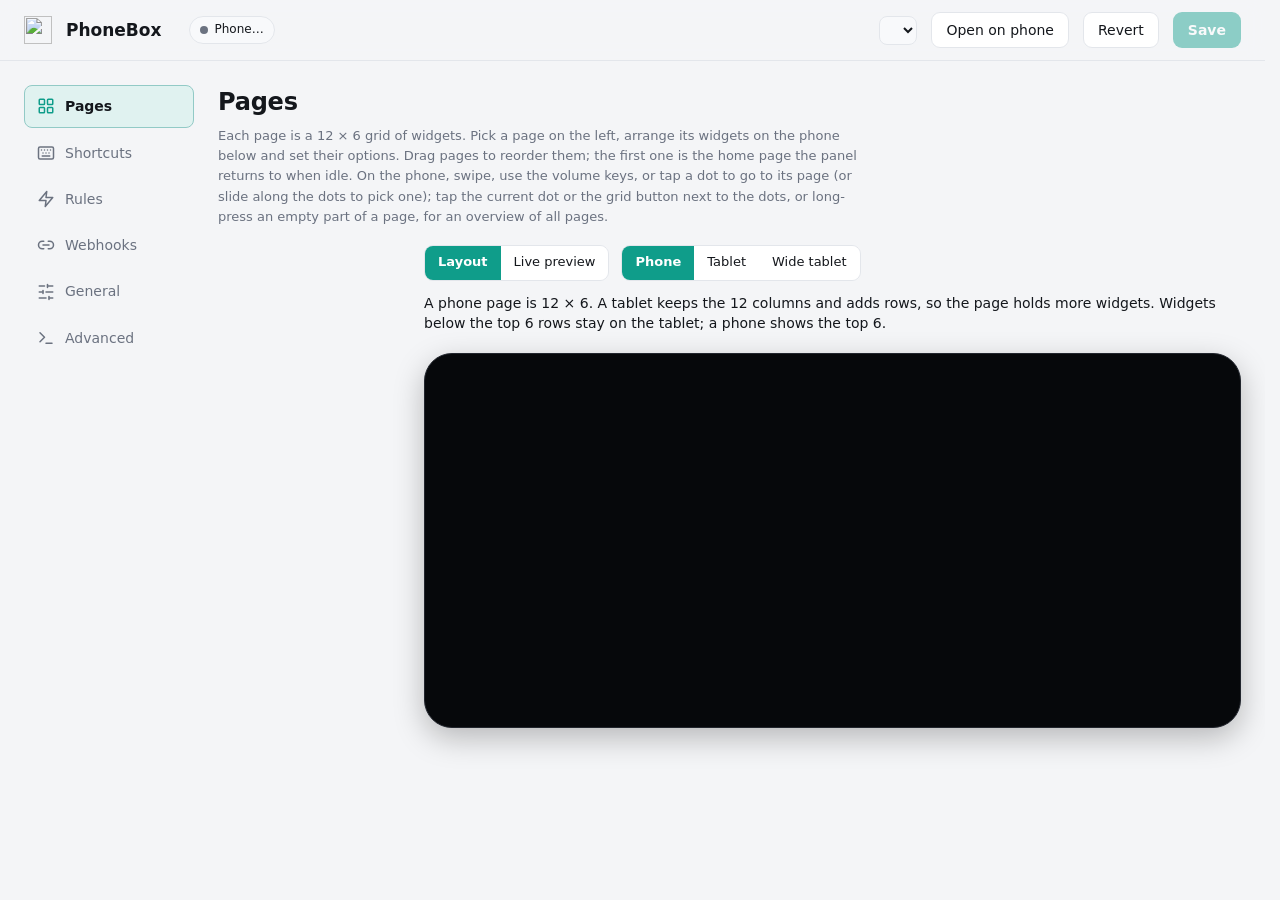
==== commit 5749bf37: "Integrate the Stocks, forum and session features with main" ====
--- a/agent/PhoneBox.Agent/settings.html
+++ b/agent/PhoneBox.Agent/settings.html
@@ -65,7 +65,7 @@
 }
 input:focus, select:focus, textarea:focus { border-color: var(--accent); }
 .grid2 { display: grid; grid-template-columns: 1fr 1fr; gap: 0 16px; }
-.check { display: inline-flex; align-items: center; gap: 7px; cursor: pointer; user-select: none; margin-right: 14px; }
+.check { display: inline-flex; align-items: center; gap: 7px; cursor: pointer; user-select: none; margin-inline-end: 14px; }
 .check input { accent-color: var(--accent); width: 16px; height: 16px; }
 .ha-row { padding: 8px 0; border-bottom: 1px solid var(--line, rgba(255,255,255,.08)); }
 .ha-row input[type=text] { min-width: 0; }
@@ -93,6 +93,7 @@
 .pt-n { font-size: 11px; color: var(--muted); background: var(--panel-2); border-radius: 6px; padding: 0 6px; }
 .canvas-wrap { display: flex; justify-content: center; }
 .stage-bar { display: flex; align-items: center; gap: 12px; margin: 0 0 8px; flex-wrap: wrap; }
+#screenHint { flex: 1 0 100%; }
 .seg { display: inline-flex; border: 1px solid var(--line); border-radius: 9px; overflow: hidden; }
 .seg button { border: 0; background: var(--panel); padding: 6px 13px; cursor: pointer; font: inherit; font-size: 13px; color: var(--text); }
 .seg button.on { background: var(--accent); color: var(--accent-ink); font-weight: 600; }
@@ -126,6 +127,10 @@
 .pal-ico { font-size: 20px; width: 28px; text-align: center; }
 .pal b { display: block; font-size: 13px; }
 .pal small { display: block; font-size: 12px; color: var(--muted); line-height: 1.3; }
+[dir="rtl"] :is(.pal, .pal-cat, #palSearch) { text-align: right; }
+[dir="rtl"] .pal-cat { margin-inline: 8px 0; }
+[dir="rtl"] .pal-ico { flex: 0 0 28px; }
+[dir="rtl"] .pal > span:last-child { flex: 1; min-width: 0; overflow-wrap: anywhere; }
 .opts { display: flex; flex-wrap: wrap; gap: 6px 4px; align-items: center; }
 textarea { width: 100%; resize: vertical; }
 [hidden] { display: none !important; }
@@ -177,6 +182,7 @@
 .console-row textarea, .console-row .console-dial { grid-column: 1 / 3; }
 .console-row textarea { font-family: ui-monospace, Consolas, monospace; }
 .console-dial { display: grid; grid-template-columns: repeat(3, minmax(0, 1fr)); gap: 8px; }
+.cdir-row { display: grid; grid-template-columns: 160px minmax(0, 1fr) auto; gap: 8px; align-items: center; margin-bottom: 8px; }
 .cal-row input[type=color] { width: 44px; height: 34px; padding: 2px; }
 @media (max-width: 700px) { .cal-row { grid-template-columns: 1fr 44px auto; } .feed-row { grid-template-columns: 1fr 1fr auto; } .cam-row { grid-template-columns: 1fr 80px 80px auto; } .cal-row .cal-url { grid-column: 1 / -1; grid-row: 2; } }
 
@@ -310,6 +316,17 @@
 .results button:hover { background: var(--panel-2); }
 .results small { color: var(--muted); }
 
+/* Technical editors and sliders keep physical left-to-right navigation in RTL settings. */
+[dir="rtl"] :is(#general, #shortcuts, #rules) input[type="range"],
+[dir="rtl"] :is(#general, #shortcuts, #rules) .technical-input,
+[dir="rtl"] #general :is(input[type="password"], input[data-bind$="url" i], input[data-bind$="path" i],
+                         input[data-bind$="host" i], input[data-bind$="key" i], input[data-bind$="id" i]),
+[dir="rtl"] #general :is(#nbv, #appearanceSettings output),
+[dir="rtl"] #webhooks :is(.cmdline, .items td.val),
+[dir="rtl"] #advanced #info dd { direction: ltr; unicode-bidi: isolate; }
+[dir="rtl"] #controlSettings .field input[type="checkbox"] { align-self: start; }
+[dir="rtl"] #general #adbFound, [dir="rtl"] #advanced #info dd { overflow-wrap: anywhere; min-width: 0; }
+[dir="rtl"] textarea.json { direction: ltr; text-align: left; overflow: auto; white-space: pre; }
 textarea.json { width: 100%; min-height: 420px; font: 12.5px/1.5 Consolas, "Cascadia Mono", monospace; resize: vertical; }
 code { background: var(--panel-2); padding: 1px 6px; border-radius: 5px; font-size: 12.5px; }
 dl { display: grid; grid-template-columns: max-content 1fr; gap: 6px 16px; margin: 0; }
@@ -505,6 +522,13 @@
           <div id="stage">
             <div class="stage-bar">
               <div class="seg" id="stageSeg"><button data-v="layout" class="on" data-i18n="s.pages.layout">Layout</button><button data-v="live" data-i18n="s.pages.livePreview">Live preview</button></div>
+              <div class="seg" id="screenSeg" role="group" aria-label="Screen">
+                <button type="button" data-screen="phone" class="on" data-i18n="s.pages.screen.phone">Phone</button>
+                <button type="button" data-screen="tablet" data-i18n="s.pages.screen.tablet">Tablet</button>
+                <button type="button" data-screen="wide" data-i18n="s.pages.screen.wide">Wide tablet</button>
+              </div>
+              <span class="hint" id="screenHint" data-i18n="s.pages.screenHint">A phone page is 12 × 6. A tablet keeps the 12 columns and adds rows, so the page holds more widgets. Widgets below the top 6 rows stay on the tablet; a phone shows the top 6.</span>
+              <select class="preview-device" hidden></select>
               <span class="hint" id="stageHint"></span>
             </div>
             <div class="canvas-wrap"><div class="phone"><div class="canvas" id="canvas"></div><div class="preview" id="previewBox" hidden></div></div></div>
@@ -585,6 +609,14 @@
       </div>
 
       <div class="card">
+        <h3 data-i18n="s.stocks.title">Stock watchlist</h3>
+        <div class="field"><label for="stockSymbols" data-i18n="s.stocks.symbols">Symbols (one per line, up to 20)</label>
+          <textarea id="stockSymbols" data-bind="stocks" data-type="stock-symbols" rows="3" spellcheck="false" placeholder="sh000001&#10;hk00700&#10;usaapl"></textarea>
+          <span class="hint" data-i18n="s.stocks.hint">Use sh, sz or bj for mainland China, hk for Hong Kong, and us for US stocks.</span>
+        </div>
+      </div>
+
+      <div class="card">
         <h3 data-i18n="s.calendars.title">Calendars</h3>
         <p class="hint" style="margin:0 0 12px" data-i18n-html="s.cal.hint">For the <b>Agenda</b> widget and calendar rules. Paste an iCalendar (ICS) address:
           Google Calendar › Settings › your calendar › <i>Secret address in iCal format</i>; Outlook › Settings › Calendar › Shared calendars ›
@@ -624,14 +656,6 @@
       </div>
 
       <div class="card">
-        <h3>股票自选</h3>
-        <p class="hint" style="margin:0 0 12px">手机 Stocks 卡片显示的股票，一行一个（或用逗号分隔）。这台电脑从腾讯行情拉取实时价格，手机显示价格和涨跌幅。代码格式：沪市 = <code>sh</code>+6位数字，深市 = <code>sz</code>+6位数字，北交所 = <code>bj</code>+6位数字，港股 = <code>hk</code>+5位数字，美股 = <code>us</code>+代码。指数：<code>sh000001</code>（上证指数）、<code>sz399001</code>（深证成指）、<code>sz399006</code>（创业板指）。涨=红、跌=绿（A股习惯）。改完保存后手机 30 秒内自动刷新。</p>
-        <div class="field"><label>自选列表</label>
-          <textarea id="stocksList" rows="5" spellcheck="false" placeholder="sh000001&#10;sz399001&#10;sh600519&#10;hk00700" style="font-family:monospace"></textarea></div>
-        <span class="hint" id="stocksPreview"></span>
-      </div>
-
-      <div class="card">
         <h3 data-i18n="s.camera.title">Cameras</h3>
         <p class="hint" style="margin:0 0 12px" data-i18n="s.camera.hint">IP cameras for the Camera widget: a name and the camera’s RTSP address (rtsp://user:password@address:554/…, from its manual or app). This computer pulls a camera with ffmpeg only while a Camera widget shows it, and sends the phone a few pictures a second (set next to each camera). The addresses stay on this computer, but while a camera runs they are visible in its process list.</p>
         <div class="field"><label data-i18n="s.camera.ffmpeg">ffmpeg (full path; empty = find it in PATH)</label>
@@ -696,6 +720,16 @@
         <div class="row"><button class="btn sm" id="obsTest" data-i18n="s.test">Test</button><span class="hint" id="obsState"></span></div>
       </div>
 
+      <div class="card" id="phoneMicCard">
+        <h3 data-i18n="s.phoneMic.title">Phone mic</h3>
+        <div class="row" style="margin-bottom:8px"><label class="switch"><input type="checkbox" data-bind="phoneMic.enabled" aria-labelledby="phoneMicEnabledLabel"><span></span></label> <span id="phoneMicEnabledLabel" data-i18n="s.phoneMic.enable">Use the phone's microphone as a computer microphone</span></div>
+        <div class="row" style="margin-bottom:8px"><button class="btn sm" id="phoneMicSetup" data-setup="/api/phone-mic/setup" data-i18n="s.phoneMic.setup">Set up</button><span class="hint" id="phoneMicSetupState" aria-live="polite"></span></div>
+        <p class="hint" style="margin:0 0 12px" data-i18n="s.phoneMic.hint">The phone's mic plays into a virtual cable such as VB-CABLE; apps pick the cable's other end (CABLE Output) as their microphone. Set up checks for the cable, downloads scrcpy-server 5.0.1 from GitHub if it is missing, and turns the mic on. The phone must be on USB. More options: Advanced › JSON (phoneMic).</p>
+        <div class="row" style="margin:4px 0 8px"><label class="switch"><input type="checkbox" data-bind="phoneMic.startMuted" aria-labelledby="phoneMicMutedLabel"><span></span></label> <span id="phoneMicMutedLabel" data-i18n="s.phoneMic.startMuted">Start muted</span></div>
+        <div class="row"><button class="btn sm" id="phoneMicMute" data-i18n="s.phoneMic.toggle">Mute / unmute</button><span class="hint" id="phoneMicState"></span></div>
+        <p class="hint" style="margin:6px 0 0" data-i18n="s.phoneMic.muteNote">Mute only silences the mic on this computer; while the phone mic is on, the phone keeps recording. Turn it off to stop recording.</p>
+      </div>
+
       <div class="card">
         <h3 data-i18n="s.night.title">Night mode</h3>
         <div class="row" style="margin-bottom:12px"><label class="switch"><input type="checkbox" data-bind="night.enabled"><span></span></label> <span data-i18n="s.night.enable">Dim the screen at night and show only the clock</span></div>
@@ -718,14 +752,44 @@
           <div class="field" style="margin:0"><label data-i18n="s.display.accent">Accent colour</label><input type="color" data-bind="display.accent" style="width:56px;height:36px;padding:2px"></div>
           <label class="check" style="margin-bottom:8px"><input type="checkbox" data-bind="display.artTint"> <span data-i18n="s.display.artTint">Tint the background with the album art</span></label>
         </div>
+        <div class="field" style="max-width:640px"><label data-i18n="s.display.wallpaper">Wallpaper</label>
+          <div class="row" style="align-items:center;gap:8px;flex-wrap:wrap">
+            <img id="wallpaperPreview" alt="" style="width:96px;height:54px;object-fit:cover;border-radius:6px;border:1px solid var(--line);display:none">
+            <input type="file" id="wallpaperFile" accept=".jpg,.jpeg,.png,.webp,image/jpeg,image/png,image/webp" style="display:none">
+            <button class="btn sm" type="button" id="wallpaperUpload" data-i18n="s.display.wallpaperUpload">Choose a picture…</button>
+            <button class="btn sm" type="button" id="wallpaperRemove" data-i18n="s.k.remove" style="display:none">Remove</button>
+            <div class="field" style="margin:0;width:110px"><label data-i18n="s.display.wallpaperDim">Darken (%)</label><input type="number" min="0" max="90" data-bind="display.wallpaper.dim" data-type="int"></div>
+            <div class="field" style="margin:0;width:110px"><label data-i18n="s.display.wallpaperBlur">Blur (px)</label><input type="number" min="0" max="20" data-bind="display.wallpaper.blur" data-type="int"></div>
+          </div>
+          <span class="hint" data-i18n="s.display.wallpaperHint">A JPEG, PNG or WEBP picture (up to 4 MB) behind every page. It is saved at once; Darken and Blur are saved with the other settings.</span></div>
         <div class="field" style="max-width:420px"><label data-i18n="s.display.orientation">Orientation</label>
           <select data-bind="display.orientation"><option value="landscape" data-i18n="s.display.orientation.landscape">Landscape</option><option value="portrait" data-i18n="s.display.orientation.portrait">Portrait</option><option value="auto" data-i18n="s.display.orientation.auto">Follow the phone</option></select>
           <span class="hint" data-i18n="s.display.orientationHint">You design pages in landscape; in portrait the panel arranges the widgets by itself, top to bottom. Tablets use the same pages, just bigger.</span></div>
-        <div class="field" style="max-width:420px"><label data-i18n="s.display.timeFormat">Time format</label>
+        <label class="check"><input type="checkbox" data-bind="display.tabletRows" id="tabletRowsOpt"> <span data-i18n="s.display.tabletRows">More rows on a tablet</span></label>
+        <span class="hint" style="display:block;margin:-4px 0 10px" data-i18n="s.display.tabletRowsHint">A landscape tablet keeps the 12 columns and gets more rows (about 8 to 10, from its screen), so a page holds more widgets; upright, it packs 12 across. Widgets below the top 6 rows show only on a tablet: a phone leaves them out without a sign. Update the PhoneBox app on the tablet first, as an older app squeezes those widgets onto extra rows.</span>
+        <div class="field" style="max-width:420px"><label for="weekStart" data-i18n="s.display.weekStart">First day of the week</label>
+          <select id="weekStart" data-bind="display.weekStart"><option value="monday" data-i18n="s.display.weekStart.monday">Monday</option><option value="sunday" data-i18n="s.display.weekStart.sunday">Sunday</option><option value="auto" data-i18n="s.display.weekStart.auto">Follow the display language</option></select></div>
+          <div class="field" style="max-width:460px">
+            <label data-i18n="s.display.standby">Power standby</label>
+            <select data-bind="display.standby">
+              <option value="off" data-i18n="s.display.standby.off">Off: hold the screen while the panel runs</option>
+              <option value="power" data-i18n="s.display.standby.power">Sleep when USB charge is cut</option>
+              <option value="data" data-i18n="s.display.standby.data">Sleep when the agent stops answering</option>
+            </select>
+            <span class="hint" data-i18n="s.display.standbyHint">When the computer comes back, PhoneBox wakes the phone and opens the panel. A swipe-only lock screen is dismissed automatically. If the phone is protected by a PIN or pattern, you must still unlock it yourself. While standby is on, PhoneBox turns off Android's stay-awake-while-charging setting and restores it when standby is turned off. Standby only acts on the phone named under Phone connection › Phone to use; with no phone chosen it does nothing.</span>
+          </div>
+          <div class="field" style="max-width:170px">
+            <label data-i18n="s.display.standbyGrace">Standby grace (s)</label>
+            <input type="number" data-bind="display.standbyGraceSec" data-type="int" min="3" max="600" step="1">
+            <span class="hint" data-i18n="s.display.standbyGraceHint">Absorbs a reboot or a network hiccup.</span>
+          </div>
+          <div class="field" style="max-width:420px"><label data-i18n="s.display.timeFormat">Time format</label>
           <select data-bind="display.hour12" data-type="hour12"><option value="false" data-i18n="s.display.h24">24-hour (14:05)</option><option value="true" data-i18n="s.display.h12">12-hour (2:05 PM)</option><option value="auto" data-i18n="s.display.orientation.auto">Follow the phone</option></select></div>
         <label class="check"><input type="checkbox" data-bind="display.showSeconds"> <span data-i18n="s.display.showSeconds">Show seconds on the clock</span></label>
         <label class="check"><input type="checkbox" data-bind="display.vibrate"> <span data-i18n="s.display.vibrate">Vibrate when a session finishes or needs input</span></label>
         <label class="check"><input type="checkbox" data-bind="display.finishToast"> <span data-i18n="s.display.finishToast">Show a message when a session finishes</span></label>
+        <label class="check"><input type="checkbox" data-bind="display.finishSound"> <span data-i18n="s.display.finishSound">Sound when a session finishes</span></label>
+        <div class="field" style="max-width:420px"><label data-i18n="s.display.finishSoundVolume">Sound volume (% of the phone's media volume)</label><input type="number" min="10" max="100" data-bind="display.finishSoundVolume" data-type="int"></div>
         <label class="check"><input type="checkbox" data-bind="display.volumeKeys"> <span data-i18n="s.display.volumeKeys">The phone's volume keys switch pages</span></label>
         <label class="check"><input type="checkbox" data-bind="display.autoBrightness"> <span data-i18n="s.display.autoBrightness">Brightness follows the room (light sensor)</span></label>
         <label class="check"><input type="checkbox" data-bind="display.nightWhenDark"> <span data-i18n="s.display.nightWhenDark">Show the night screen whenever the room is dark</span></label>
@@ -735,7 +799,7 @@
         <label class="check"><input type="checkbox" data-bind="display.controlsTop"> <span data-i18n="s.display.controlsTop">Page dots and the Allow / Deny buttons at the top of the screen</span></label>
         <div class="row" style="gap:16px;margin-top:8px;align-items:flex-end;flex-wrap:wrap">
           <div class="field" style="margin:0"><label data-i18n="s.display.pageBar">Page navigation</label>
-            <select data-bind="display.pageBar"><option value="dots" data-i18n="s.display.pageBar.dots">Dots</option><option value="auto" data-i18n="s.display.pageBar.auto">Page bar when you touch the dots</option><option value="bar" data-i18n="s.display.pageBar.bar">Page bar, always shown</option></select></div>
+            <select data-bind="display.pageBar"><option value="dots" data-i18n="s.display.pageBar.dots">Dots</option><option value="auto" data-i18n="s.display.pageBar.auto">Page bar when you touch the dots</option><option value="bar" data-i18n="s.display.pageBar.bar">Page bar, always shown</option><option value="hidden" data-i18n="s.display.pageBar.hidden">Hidden</option></select></div>
           <div class="field" style="margin:0"><label data-i18n="s.display.pageBarSide">Page bar position</label>
             <select data-bind="display.pageBarSide"><option value="bottom" data-i18n="s.display.pageBarSide.bottom">Bottom</option><option value="left" data-i18n="s.display.pageBarSide.left">Left</option><option value="right" data-i18n="s.display.pageBarSide.right">Right</option></select></div>
         </div>
@@ -773,7 +837,9 @@
         <label class="check"><input type="checkbox" data-bind="display.homeScreen"> <span data-i18n="s.kiosk.homeScreen">Use the panel as the phone's home screen: it starts after a reboot and Home returns to it (turn off to get your launcher back)</span></label>
         <label class="check"><input type="checkbox" data-bind="display.keepAwake"> <span data-i18n="s.kiosk.keepAwake">Keep the phone awake: turn off Android's screen saver (it starts on the charger) and keep the screen on while plugged in (set over USB)</span></label>
         <label class="check"><input type="checkbox" data-bind="display.openOnConnect"> <span data-i18n="s.kiosk.openOnConnect">Open PhoneBox when the phone is plugged in: wake the phone and bring the panel to the front whenever it connects over USB (turn off to open it yourself, for a phone you also use for app testing)</span></label>
+        <label class="check"><input type="checkbox" data-bind="display.wakeOnUnlock"> <span data-i18n="s.kiosk.wakeOnUnlock">Wake and unlock: when PhoneBox opens over USB, step over a swipe-only lock screen (a PIN, pattern or password is never passed)</span></label>
         <label class="check" id="followComputerLockOption" style="display:none"><input type="checkbox" data-bind="display.followComputerLock"> <span data-i18n="s.kiosk.followLock">Follow the computer lock: turn the phone screen off when macOS locks; wake it and open PhoneBox when macOS unlocks (ADB required; unlock phones secured by a PIN or password manually)</span></label>
+        <label class="check"><input type="checkbox" data-bind="display.lockPhoneWithShortcut"> <span data-i18n="s.kiosk.lockPhoneWithShortcut">Sleep the phone with the Lock shortcut: also turn the phone screen off whenever the Lock shortcut is run (ADB required)</span></label>
       </div>
 
       <div class="card">
@@ -799,6 +865,7 @@
         <h3 data-i18n="s.cursor.title">Cursor sessions</h3>
         <p class="hint" style="margin:0 0 12px" data-i18n="s.cursor.hint">Show recent Cursor agent chats on the AI sessions widget (off by default). Only the last message's role is kept; chat text is never shown, stored or sent. Project names use the folder basename from Cursor's workspaceStorage.</p>
         <div class="row" style="margin-bottom:8px"><label class="switch"><input type="checkbox" data-bind="cursor.sessions"><span></span></label> <span data-i18n="s.cursor.sessions">Show Cursor sessions</span></div>
+        <div class="row" style="margin-bottom:8px"><label class="switch"><input type="checkbox" data-bind="cursor.watchWsl" aria-labelledby="cursorWatchWslLabel"><span></span></label> <span id="cursorWatchWslLabel" data-i18n="s.cursor.watchWsl">Also watch Cursor in WSL (projects opened with Remote - WSL; a stopped distro is never started for this)</span></div>
       </div>
 
       <div class="card">
@@ -813,28 +880,39 @@
         <p class="hint" style="margin:0 0 12px" data-i18n-html="s.approvals.hint">When Codex or Claude Code asks for permission, the phone shows the request with <b>Allow</b> and <b>Deny</b>. Install the hook for each agent you use; existing hook files are preserved and backed up.</p>
         <div class="row" style="margin-bottom:8px"><b style="min-width:92px" data-i18n="s.approvals.codex">Codex</b><button class="btn" id="codexHookBtn" data-i18n="s.claude.installHook">Install hook</button><span class="hint" id="codexHookState"></span></div>
         <p class="hint" id="codexHookTrust" style="display:none;margin:-2px 0 12px 100px" data-i18n-html="s.approvals.codexTrust">Required once: start a new Codex session, then trust the PhoneBox hook in <b>Settings › Hooks</b> (desktop) or <code>/hooks</code> (CLI).</p>
-        <div class="row" style="margin-bottom:8px"><b style="min-width:92px" data-i18n="s.approvals.workbuddy">WorkBuddy</b><button class="btn" id="workbuddyHookBtn" data-i18n="s.claude.installHook">Install hook</button><span class="hint" id="workbuddyHookState"></span></div>
-        <p class="hint" style="display:none;margin:-2px 0 12px 100px" id="workbuddyHookNote" data-i18n="s.approvals.workbuddyNote">The hook lands in ~/.workbuddy/settings.json and uses the Claude-protocol endpoint; the prompts follow Claude Code's switches above.</p>
         <div class="row" style="margin-bottom:12px"><b style="min-width:92px" data-i18n="s.approvals.claude">Claude Code</b><button class="btn" id="claudeHookBtn" data-i18n="s.claude.installHook">Install hook</button><span class="hint" id="claudeHookState"></span></div>
+        <div class="hint" id="claudeHookTargets" style="margin:-6px 0 12px" hidden></div>
         <div class="row" style="margin-bottom:8px"><label class="switch"><input type="checkbox" data-bind="claude.phoneApprovals"><span></span></label> <span data-i18n="s.claude.askOnPhone">Ask on the phone</span></div>
         <label class="check"><input type="checkbox" data-bind="claude.shareSessionTitles"> <span data-i18n="s.claude.shareSessionTitles">Show Claude Code chat titles on the phone (Claude Code often draws them from your first prompt)</span></label>
+        <label class="check"><input type="checkbox" data-bind="claude.watchWsl"> <span data-i18n="s.claude.watchWsl">Also watch Claude Code in WSL: its sessions, and its sign-in for the quota when Windows has none (a stopped distro is never started for this)</span></label>
+        <p class="hint" style="margin:10px 0 6px" data-i18n="s.claude.extraDirs">Other Claude Code accounts for the quota, sessions and permission prompts: a label and the folder used as CLAUDE_CONFIG_DIR. Only the label reaches the phone. The label is part of the card id: renaming it changes the id, so pick the account again in widgets set to it.</p>
+        <div id="claudeDirList"></div>
+        <div style="margin-bottom:10px"><button class="btn sm" id="claudeDirAdd" data-i18n="s.claude.extraDirsAdd">＋ Add an account</button></div>
         <label class="check"><input type="checkbox" data-bind="claude.onlyWhenAway"> <span data-i18n="s.claude.onlyWhenAway">Only when I am away from the PC (no keyboard or mouse for a minute)</span></label>
         <label class="check"><input type="checkbox" data-bind="claude.shareConversation"> <span data-i18n="s.claude.shareConversation">Show the conversation on the phone (tap a Claude Code session to see its recent messages and steps; these are your prompts and Claude's replies, sent only to your phone)</span></label>
+        <div class="row" style="margin:14px 0 8px"><b style="min-width:92px" data-i18n="s.approvals.cursor">Cursor</b><button class="btn" id="cursorHookBtn" data-i18n="s.claude.installHook">Install hook</button><span class="hint" id="cursorHookState"></span></div>
+        <p class="hint" style="margin:-2px 0 12px" data-i18n="s.cursor.approvalsHint">Cursor's hook runs before every shell command and MCP tool call of its agent, also the ones it would run by itself. While a phone is connected, each one waits for Allow or Deny there; without a phone, or with no answer, Cursor goes on as usual. With "Also watch Cursor in WSL" on, the hook is installed in the running distros too (projects opened over Remote - WSL run their hooks there).</p>
+        <div class="row" style="margin-bottom:8px"><label class="switch"><input type="checkbox" data-bind="cursor.phoneApprovals" aria-labelledby="cursorAskOnPhoneLabel"><span></span></label> <span id="cursorAskOnPhoneLabel" data-i18n="s.cursor.askOnPhone">Ask on the phone for Cursor</span></div>
         <div class="field" style="max-width:260px;margin-top:12px"><label data-i18n="s.claude.timeout">Seconds to answer before the terminal takes over</label><input type="number" min="10" max="3600" data-bind="claude.timeoutSec" data-type="int"></div>
+        <p class="hint" style="margin:4px 0 0" data-i18n="s.claude.timeoutReinstall">Each hook keeps the seconds it was installed with: after changing them, remove the hook and install it again.</p>
+
+        <div class="row" style="margin:14px 0 8px"><b style="min-width:92px">WorkBuddy</b><button class="btn" id="workbuddyHookBtn" data-i18n="s.claude.installHook">Install hook</button><span class="hint" id="workbuddyHookState"></span></div>
+        <label class="check"><input type="checkbox" data-bind="workBuddy.phoneApprovals"> <span data-i18n="s.claude.askOnPhone">Ask on the phone</span></label>
+        <label class="check"><input type="checkbox" data-bind="workBuddy.onlyWhenAway"> <span data-i18n="s.claude.onlyWhenAway">Only when I am away from the PC (no keyboard or mouse for a minute)</span></label>
+        <div class="field" style="max-width:260px;margin-top:12px"><label for="workBuddyTimeout" data-i18n="s.claude.timeout">Seconds to answer before the terminal takes over</label><input id="workBuddyTimeout" type="number" min="10" max="3600" data-bind="workBuddy.timeoutSec" data-type="int"></div>
+        <p class="hint" data-i18n="s.claude.timeoutReinstall">Each hook keeps the seconds it was installed with: after changing them, remove the hook and install it again.</p>
+        <label class="check"><input type="checkbox" data-bind="workBuddy.sessions"> <span data-i18n="s.workbuddy.sessions">Show WorkBuddy sessions</span></label>
+        <label class="check"><input type="checkbox" data-bind="workBuddy.shareSessionTitles"> <span data-i18n="s.workbuddy.titles">Show WorkBuddy session titles on the phone</span></label>
+        <label class="check"><input type="checkbox" data-bind="chatDev.sessions"> <span data-i18n="s.chatdev.sessions">Show ChatDev sessions</span></label>
+        <label class="check"><input type="checkbox" data-bind="chatDev.shareSessionTitles"> <span data-i18n="s.chatdev.titles">Show ChatDev session titles on the phone</span></label>
 
         <div class="row" style="margin:14px 0 4px"><b style="min-width:92px">OpenCode</b></div>
-        <p class="hint" style="margin:-2px 0 12px 100px" data-i18n="s.opencode.hint">OpenCode permission prompts and agent questions reach the phone while its background service is running. Off until you turn it on here. Allow always saves the requested pattern for the project, so it arms only after a short countdown.</p>
+        <p class="hint" style="margin:-2px 0 12px" data-i18n="s.opencode.hint">OpenCode permission prompts and agent questions reach the phone while its background service is running. Off until you turn it on here. Allow always saves the requested pattern for the project, so it arms only after a short countdown.</p>
         <div class="row" style="margin-bottom:8px"><label class="switch"><input type="checkbox" data-bind="opencode.phoneApprovals"><span></span></label> <span data-i18n="s.opencode.askOnPhone">Ask on the phone</span></div>
         <div class="row" style="margin-bottom:8px"><label class="switch"><input type="checkbox" data-bind="opencode.sessions"><span></span></label> <span data-i18n="s.opencode.sessions">Show OpenCode sessions</span></div>
         <label class="check"><input type="checkbox" data-bind="opencode.shareSessionTitles"> <span data-i18n="s.opencode.shareSessionTitles">Show OpenCode session titles on the phone (OpenCode draws them from the conversation)</span></label>
         <div class="row" style="margin-bottom:8px"><label class="switch"><input type="checkbox" data-bind="opencode.watchWsl"><span></span></label> <span data-i18n="s.opencode.watchWsl">Also watch OpenCode in WSL</span></div>
         <div class="field" style="max-width:260px"><label data-i18n="s.opencode.countdown">Seconds before Allow always can be pressed (0 = at once)</label><input type="number" min="0" max="60" data-bind="opencode.alwaysCountdownSec" data-type="int"></div>
-
-        <div class="row" style="margin:14px 0 4px"><b style="min-width:92px" data-i18n="s.approvals.workbuddy">WorkBuddy</b></div>
-        <p class="hint" style="margin:-2px 0 12px 100px" data-i18n="s.workbuddy.hint">WorkBuddy's chats (title and model from its own database) appear on the AI sessions widget; its permission prompts use the hook above.</p>
-        <div class="row" style="margin-bottom:8px"><label class="switch"><input type="checkbox" data-bind="workBuddy.phoneApprovals"><span></span></label> <span data-i18n="s.workbuddy.askOnPhone">Ask on the phone</span></div>
-        <label class="check"><input type="checkbox" data-bind="workBuddy.onlyWhenAway"> <span data-i18n="s.claude.onlyWhenAway">Only when I am away from the PC (no keyboard or mouse for a minute)</span></label>
-        <div class="row" style="margin-bottom:8px;margin-top:10px"><label class="switch"><input type="checkbox" data-bind="workBuddy.sessions"><span></span></label> <span data-i18n="s.workbuddy.sessions">Show WorkBuddy sessions</span></div>
       </div>
 
       <div class="card">
@@ -845,14 +923,16 @@
             <label class="check"><input type="checkbox" id="cb_claude"> Claude</label>
             <label class="check"><input type="checkbox" id="cb_codex"> Codex</label>
             <label class="check"><input type="checkbox" id="cb_antigravity"> Antigravity</label>
+            <label class="check"><input type="checkbox" id="cb_grok"> Grok</label>
           </div>
+          <span class="hint" data-i18n="s.quotas.grokHint">Grok uses the Grok CLI sign-in on this computer (grok login). PhoneBox reads that token without refreshing it, and asks Grok only while an enabled page shows Grok quotas.</span>
         </div>
         <div class="field" style="margin-top:10px">
           <label class="check"><input type="checkbox" data-bind="codexBar.rotate"> <span data-i18n="s.quotas.rotate">Rotate providers automatically</span></label>
         </div>
         <div class="field" style="margin-top:10px">
           <label class="check"><input type="checkbox" data-bind="codexBar.codexLiveQuota"> <span data-i18n="s.quotas.codexLive">Read live Codex quotas with the Codex CLI</span></label>
-          <span class="hint" data-i18n="s.quotas.codexLiveHint">Runs codex in the background every few minutes while a page shows Codex quotas (off by default). The Codex CLI manages its own sign-in and may refresh it.</span>
+          <span class="hint" data-i18n="s.quotas.codexLiveProviderHint">Runs codex in the background every few minutes when Codex is selected in the provider list (off by default). The Codex CLI manages its own sign-in and may refresh it.</span>
         </div>
         <div class="row" style="gap:12px;margin-top:10px">
           <div class="field" style="max-width:180px"><label data-i18n="s.quotas.pageSize">Cards at a time</label><input type="number" min="0" max="6" data-bind="codexBar.pageSize" data-type="int"><span class="hint" data-i18n="s.quotas.pageSizeHint">0 = show all</span></div>
@@ -866,6 +946,15 @@
           <div class="field"><label data-i18n="s.conn.phoneToUse">Phone to use</label><select id="serial"></select><span class="hint" data-i18n="s.conn.phoneToUseHint">If several Android devices are connected, choose which one runs the panel.</span>
             <div class="row" id="appMissing" hidden style="margin-top:8px"><button class="btn primary sm" id="installApp" data-i18n="s.conn.installApp">Install the phone app</button><span class="hint" id="appMissingText"></span></div></div>
           <div class="field"><label data-i18n="s.conn.adbPath">Path to adb.exe (empty = auto-detect)</label><input type="text" data-bind="adbPath" placeholder="auto-detected"><span class="hint" id="adbFound"></span></div>
+        </div>
+        <div class="field">
+          <label for="ignoredDeviceSerials" data-i18n="s.conn.ignoredDevices">Ignored USB devices</label>
+          <div class="row" style="gap:8px">
+            <select id="ignoreDevice" aria-label="Connected USB devices" data-i18n-aria="s.conn.connectedDevices"></select>
+            <button type="button" id="ignoreDeviceAdd" class="btn sm" data-i18n="s.conn.addIgnoredDevice">Ignore device</button>
+          </div>
+          <textarea id="ignoredDeviceSerials" rows="2" data-type="device-serials" data-bind="ignoredDeviceSerials"></textarea>
+          <span class="hint" data-i18n="s.conn.ignoredDevicesHint">One serial per line. The agent skips these devices for USB connections and app installs. Save to apply.</span>
         </div>
         <p id="usbProblem" hidden style="margin:10px 0 0;font-size:13px;color:var(--warn)"></p>
         <p id="webviewProblem" hidden style="margin:10px 0 0;font-size:13px;color:var(--warn)"></p>
@@ -1188,6 +1277,7 @@
   ['builtin:monitor-off', 'Built-in: turn monitors off'],
   ['builtin:lock', 'Built-in: lock the PC'],
   ['builtin:wake', 'Built-in: wake a computer (Wake-on-LAN; args: MAC)'],
+  ['builtin:phone-mic', 'Built-in: phone mic mute / unmute (args: mute or unmute to set it)'],
 ];
 
 let cfg = null;        // settings being edited
@@ -1221,7 +1311,55 @@
 }
 
 // ---------------------------------------------------------------- pages: visual layout editor
-let catalog = { cols: 12, rows: 6, widgets: [], templates: [] };
+let catalog = { cols: 12, rows: 6, maxRows: 18, widgets: [], templates: [] };
+// Keep these in step with grid.js: phone 780×360 → 12×6, Nexus 9 / 4:3 1024×768 → 12×10, 16:10 1280×800 → 12×8.
+const EDITOR_SCREENS = {
+  phone: { cols: 12, rows: 6, aspect: 752 / 333, previewW: 780, previewH: 360 },
+  tablet: { cols: 12, rows: 10, aspect: 4 / 3, previewW: 1024, previewH: 768 },
+  wide: { cols: 12, rows: 8, aspect: 16 / 10, previewW: 1280, previewH: 800 },
+};
+let editorScreenId = 'phone';
+try { editorScreenId = localStorage.getItem('pb-editor-screen') || 'phone'; } catch (_) {}
+if (!EDITOR_SCREENS[editorScreenId]) editorScreenId = 'phone';
+// Without Settings › Display › More rows on a tablet, every screen shows the phone page, so the editor does too.
+const tabletRowsOn = () => cfg?.display?.tabletRows === true;
+const editorScreen = () => EDITOR_SCREENS[tabletRowsOn() ? editorScreenId : 'phone'];
+let previewPhones = [], previewDeviceId = '', automaticPreviewDeviceId = '';
+function previewViewport(fallback) {
+  const phone = previewPhones.find(p => p.id === (previewDeviceId || automaticPreviewDeviceId));
+  return phone?.viewport ?? { width: fallback.previewW, height: fallback.previewH };
+}
+
+function syncPreviewDeviceSelectors() {
+  for (const select of document.querySelectorAll('.preview-device')) {
+    select.hidden = !previewPhones.length || (select.closest('#stage') && stageMode !== 'live');
+    select.setAttribute('aria-label', t('s.phones.title'));
+    select.replaceChildren(h('option', { value: '' }, tl('Automatic')),
+      ...previewPhones.map(p => h('option', { value: p.id }, p.name || p.model || p.id)));
+    select.value = previewDeviceId;
+    select.onchange = () => {
+      previewDeviceId = select.value;
+      syncPreviewViewports();
+    };
+  }
+}
+
+function syncPreviewViewports() {
+  syncPreviewDeviceSelectors();
+  fitPreview();
+  fitAppearancePreview();
+}
+
+function fitPreviewFrame(container, frame, viewport) {
+  if (!frame) return;
+  const { width, height } = viewport;
+  container.style.aspectRatio = `${width} / ${height}`;
+  frame.style.width = width + 'px';
+  frame.style.height = height + 'px';
+  frame.style.transform = `scale(${container.clientWidth / width})`;
+}
+const gridCols = () => editorScreen().cols;
+const gridRows = () => editorScreen().rows;
 let selPage = 0;
 let selWidget = -1;
 let activeStackSubIdx = -1;
@@ -1233,7 +1371,11 @@
   return 4;
 }
 
-function optVal(w, o) { return w.options && o.key in w.options ? w.options[o.key] : o.default; }
+function optVal(w, o) {
+  const value = w.options && o.key in w.options ? w.options[o.key] : o.default;
+  // The previous Clock alignment value is an alias for the logical start.
+  return w.type === 'clock' && o.key === 'align' && value === 'left' ? 'start' : value;
+}
 /** An option with showWhen {key, not} is drawn only while the widget's option <key> is not set to <not> (an option that does nothing while another is off is not offered). */
 function optionShown(w, d, o) {
   if (!o.showWhen) return true;
@@ -1297,15 +1439,15 @@
     case 'label': return o.text || '';
     case 'countdown': return o.label || '';
     case 'button': return cfg.shortcuts.find((s) => s.id === o.id)?.label || 'pick a shortcut';
-    case 'shortcuts': return (o.ids?.length ? `${o.ids.length} keys` : 'all keys') + ` · ${o.columns || 4} columns`;
+    case 'shortcuts': return (o.ids?.length ? tcv('{n} keys', { n: o.ids.length }) : tc('all keys')) + ' · ' + tcv('{n} columns', { n: o.columns || 4 });
     case 'worldclock': return (o.zones || d.options[0]?.default || []).map((z) => z.split('=')[0]).join(' · ');
-    case 'quotas': case 'codexbar': return (o.providers || ['claude', 'codex', 'antigravity']).join(' + ');
+    case 'quotas': case 'codexbar': return (o.providers || ['claude', 'codex', 'antigravity', 'grok']).join(' + ');
     case 'quotaring': return `${choice('provider')} · ${choice('limit').split(' (')[0]}`;
     case 'analog': return o.label || o.zone || '';
     case 'topprocs': case 'breathe': return choice(w.type === 'topprocs' ? 'sort' : 'pattern');
     case 'gpu': return choice('adapter');
     case 'timer': case 'counter': return o.label || '';
-    case 'checklist': return `${o.title || t('time.today')} · ${(o.items || d.options[1].default).length} items`;
+    case 'checklist': return `${o.title || t('time.today')} · ` + tcv('{n} items', { n: (o.items || d.options[1].default).length });
     case 'exchange': return `${o.base || 'EUR'} → ${(o.symbols || d.options[1].default).join(', ')}`;
     case 'crypto': return (o.coins || d.options[0].default).join(', ');
     case 'radio': return choice('view');
@@ -1328,8 +1470,8 @@
 function freeSpot(page, ww, hh, minW, minH) {
   for (let h2 = hh; h2 >= Math.min(minH, hh); h2--)
     for (let w2 = ww; w2 >= Math.min(minW, ww); w2--)
-      for (let y = 0; y + h2 <= catalog.rows; y++)
-        for (let x = 0; x + w2 <= catalog.cols; x++)
+      for (let y = 0; y + h2 <= gridRows(); y++)
+        for (let x = 0; x + w2 <= gridCols(); x++)
           if (!overlaps(page, null, x, y, w2, h2)) return { x, y, w: w2, h: h2 };
   return null;
 }
@@ -1345,10 +1487,11 @@
     for (const w of p.widgets) {
       if (typeof w.id !== 'string') w.id = '';
       const d = widgetDef(w.type);
-      w.w = gridNum(w.w, Math.min(d.minW, catalog.cols), catalog.cols, d.w);
-      w.h = gridNum(w.h, Math.min(d.minH, catalog.rows), catalog.rows, d.h);
-      w.x = gridNum(w.x, 0, catalog.cols - w.w, 0);
-      w.y = gridNum(w.y, 0, catalog.rows - w.h, 0);
+      const cols = catalog.cols || 12, rows = catalog.maxRows || 18;
+      w.w = gridNum(w.w, Math.min(d.minW, cols), cols, d.w);
+      w.h = gridNum(w.h, Math.min(d.minH, rows), rows, d.h);
+      w.x = gridNum(w.x, 0, cols - w.w, 0);
+      w.y = gridNum(w.y, 0, rows - w.h, 0);
     }
   }
   return list;
@@ -1410,7 +1553,7 @@
           icon('home', 'm'), isHome(p) ? t('s.js.homePage') : t('s.js.makeHome')),
         h('label', { class: 'hint', title: t('s.js.backHomeAfterHint') }, t('s.js.backHomeAfter'),
           h('select', { onchange: (e) => { p.idleSec = e.target.value === '' ? null : +e.target.value; changed(); } },
-            ...[['', `${tc('default')} (${fmtIdle(cfg.display.idleReturnSec ?? 90)})`], ['0', tc('never')], ['30', '30 s'], ['60', '1 min'], ['120', '2 min'], ['300', '5 min'], ['900', '15 min'], ['3600', '1 hour']]
+            ...[['', `${tc('default')} (${fmtIdle(cfg.display.idleReturnSec ?? 90)})`], ['0', tc('never')], ['30', tcv('{n} s', { n: 30 })], ['60', tcv('{n} min', { n: 1 })], ['120', tcv('{n} min', { n: 2 })], ['300', tcv('{n} min', { n: 5 })], ['900', tcv('{n} min', { n: 15 })], ['3600', tc('1 hour')]]
               .map(([v, l]) => h('option', { value: v, selected: String(p.idleSec ?? '') === v }, l)))),
         h('button', { class: 'btn sm danger', disabled: cfg.pages.length === 1, onclick: () => {
           if (!confirm(t('s.js.deletePageConfirm', { title: p.title }))) return;
@@ -1444,14 +1587,16 @@
   $('canvas').hidden = live;
   $('previewBox').hidden = !live;
   $('pageEditor').classList.toggle('live', live);
+  const device = $('stage').querySelector('.preview-device');
+  device.hidden = !live || !previewPhones.length;
   updateStageText();
   if (live && !previewFrame) {
     previewFrame = h('iframe', { src: '../panel/?preview=1' });
     updateStageText();
     $('previewBox').appendChild(previewFrame);
-    const fit = () => { previewFrame.style.transform = `scale(${$('previewBox').clientWidth / 780})`; };
-    new ResizeObserver(fit).observe($('previewBox'));
-    fit();
+    applyEditorScreen();
+    new ResizeObserver(fitPreview).observe($('previewBox'));
+    fitPreview();
   }
   if (live) queuePreview();
 }
@@ -1467,6 +1612,9 @@
 function sendPreview() {
   if (!cfg) return;
   const config = JSON.parse(JSON.stringify(cfg));
+  // the settings file has no wallpaper revision (the agent adds it for the phone): the preview gets the picture shown
+  // here, so the darkening and blur being edited can be seen on it
+  config.wallpaperRev = wallpaperShown;
   if (previewFrame && previewReady && stageMode === 'live')
     previewFrame.contentWindow.postMessage({ type: 'phonebox-preview', config, page: selPage }, location.origin);
   if (appearancePreviewFrame && appearancePreviewReady)
@@ -1481,6 +1629,15 @@
   sendPreview();
 });
 for (const b of $('stageSeg').children) b.onclick = () => setStage(b.dataset.v);
+$('tabletRowsOpt')?.addEventListener('change', () => { if (cfg) { renderCanvas(); if (selWidget >= 0) renderInspector(); } });
+for (const b of $('screenSeg').children) b.onclick = () => {
+  if (!EDITOR_SCREENS[b.dataset.screen]) return;
+  editorScreenId = b.dataset.screen;
+  try { localStorage.setItem('pb-editor-screen', editorScreenId); } catch (_) {}
+  if (!cfg) { applyEditorScreen(); return; }
+  renderCanvas();
+  if (selWidget >= 0) renderInspector();
+};
 setStage(stageMode);
 
 function renderTabsOnly() {
@@ -1494,17 +1651,44 @@
   });
 }
 
+function applyEditorScreen() {
+  const s = editorScreen();
+  const canvas = $('canvas');
+  if (canvas) {
+    canvas.style.aspectRatio = String(s.aspect);
+    canvas.style.gridTemplateColumns = `repeat(${s.cols}, 1fr)`;
+    canvas.style.gridTemplateRows = `repeat(${s.rows}, 1fr)`;
+  }
+  fitPreview();
+  const seg = $('screenSeg');
+  if (seg) {
+    seg.hidden = !tabletRowsOn();
+    for (const b of seg.children) b.classList.toggle('on', b.dataset.screen === editorScreenId);
+  }
+  const screenHint = $('screenHint');
+  if (screenHint) screenHint.hidden = !tabletRowsOn();
+}
+
+function fitPreview() {
+  fitPreviewFrame($('previewBox'), previewFrame, previewViewport(editorScreen()));
+}
+
 function renderCanvas() {
   const canvas = $('canvas'), p = curPage();
   if (!canvas || !p) return;
+  applyEditorScreen();
+  const cols = gridCols(), rows = gridRows();
   canvas.replaceChildren();
-  for (let i = 0; i < catalog.cols * catalog.rows; i++) canvas.appendChild(h('div', { class: 'cell' }));
+  for (let i = 0; i < cols * rows; i++) canvas.appendChild(h('div', { class: 'cell' }));
+  let hidden = 0;
   p.widgets.forEach((w, i) => {
+    if (w.x >= cols || w.y >= rows) { hidden++; return; }
+    const ww = Math.min(w.w, cols - w.x), hh = Math.min(w.h, rows - w.y);
     const d = widgetDef(w.type);
-    const el = h('div', { class: 'wb' + (i === selWidget ? ' sel' : ''), title: d.name },
+    const el = h('div', { class: 'wb' + (i === selWidget ? ' sel' : ''), title: d.name, 'data-i': String(i) },
       h('div', { class: 'wb-in' }, h('span', { class: 'wb-ico' }, rich(d.icon)), h('b', {}, d.name), h('small', {}, widgetSummary(w))),
       h('span', { class: 'rz', title: 'Resize' }));
-    el.style.gridArea = `${w.y + 1} / ${w.x + 1} / span ${w.h} / span ${w.w}`;
+    el.style.gridArea = `${w.y + 1} / ${w.x + 1} / span ${hh} / span ${ww}`;
     el.addEventListener('pointerdown', (e) => startDrag(e, w, i, e.target.classList.contains('rz') ? 'resize' : 'move'));
 
     if (w.type === 'stack') {
@@ -1535,26 +1719,39 @@
 
     canvas.appendChild(el);
   });
+  const hint = $('screenHint');
+  if (hint) hint.hidden = !tabletRowsOn() && !hidden; // widgets left on tablet rows still get counted with the setting off
+  if (hint) hint.textContent = t('s.pages.screenHint') + ' ' + t('s.pages.screenRowsVary') + (hidden ? ' ' + t('s.pages.screenHidden', { n: hidden }) : '');
 }
 
 function startDrag(e, w, i, mode) {
   e.preventDefault();
   const canvas = $('canvas'), p = curPage(), d = widgetDef(w.type);
   const r = canvas.getBoundingClientRect();
-  const cw = r.width / catalog.cols, ch = r.height / catalog.rows;
+  const cols = gridCols(), rows = gridRows();
+  const cw = r.width / cols, ch = r.height / rows;
   const sx = e.clientX, sy = e.clientY, s = { ...w };
   let moved = false;
   if (selWidget !== i) { selWidget = i; renderInspector(); }
-  canvas.querySelectorAll('.wb').forEach((b, j) => b.classList.toggle('sel', j === i));
-  const el = canvas.querySelectorAll('.wb')[i];
+  canvas.querySelectorAll('.wb').forEach((b) => b.classList.toggle('sel', b.dataset.i === String(i)));
+  const el = canvas.querySelector(`.wb[data-i="${i}"]`);
   const onMove = (ev) => {
     const dx = Math.round((ev.clientX - sx) / cw), dy = Math.round((ev.clientY - sy) / ch);
     let { x, y, w: ww, h: hh } = s;
-    if (mode === 'move') { x = Math.max(0, Math.min(catalog.cols - ww, s.x + dx)); y = Math.max(0, Math.min(catalog.rows - hh, s.y + dy)); }
-    else { ww = Math.max(Math.min(d.minW, catalog.cols), Math.min(catalog.cols - s.x, s.w + dx)); hh = Math.max(Math.min(d.minH, catalog.rows), Math.min(catalog.rows - s.y, s.h + dy)); }
+    // Only clamp the axis the pointer moved. A widget that runs onto rows this view does not show is drawn clipped,
+    // and its saved place there belongs to a taller screen: it does not move or resize vertically here, because
+    // clamping it to the visible rows would quietly move or shorten it on the tablet.
+    const clipped = s.y + s.h > rows;
+    if (mode === 'move') {
+      if (dx) x = Math.max(0, Math.min(cols - ww, s.x + dx));
+      if (dy && !clipped) y = Math.max(0, Math.min(rows - hh, s.y + dy));
+    } else {
+      if (dx) ww = Math.max(Math.min(d.minW, cols), Math.min(cols - s.x, s.w + dx));
+      if (dy && !clipped) hh = Math.max(Math.min(d.minH, rows), Math.min(rows - s.y, s.h + dy));
+    }
     if ((x !== w.x || y !== w.y || ww !== w.w || hh !== w.h) && !overlaps(p, w, x, y, ww, hh)) {
       Object.assign(w, { x, y, w: ww, h: hh });
-      el.style.gridArea = `${y + 1} / ${x + 1} / span ${hh} / span ${ww}`;
+      el.style.gridArea = `${y + 1} / ${x + 1} / span ${Math.max(1, Math.min(hh, rows - y))} / span ${Math.max(1, Math.min(ww, cols - x))}`;
       moved = true;
     }
   };
@@ -1607,7 +1804,9 @@
     h('input', { type: 'number', min, max, value: w[key], onchange: (e) => {
       const v = Math.max(min, Math.min(max, parseInt(e.target.value || '0', 10)));
       const n = { x: w.x, y: w.y, w: w.w, h: w.h, [key]: v };
-      if (n.x + n.w > catalog.cols || n.y + n.h > catalog.rows || overlaps(p, w, n.x, n.y, n.w, n.h)) { toast(t('s.js.doesNotFit'), true); e.target.value = w[key]; return; }
+      // Check the axis being edited: a widget clipped by this view (it runs onto tablet rows) can still change its column.
+      const horizontal = key === 'x' || key === 'w';
+      if ((horizontal ? n.x + n.w > gridCols() : n.y + n.h > gridRows()) || overlaps(p, w, n.x, n.y, n.w, n.h)) { toast(t('s.js.doesNotFit'), true); e.target.value = w[key]; return; }
       w[key] = v; changed(); renderCanvas();
     } }));
   box.replaceChildren(
@@ -1623,8 +1822,8 @@
     h('p', { class: 'hint', style: { margin: '0 0 12px' } }, d.desc),
     ...d.options.filter((o) => optionShown(w, d, o)).flatMap((o) => [...(o.section ? [h('h4', { class: 'opt-section' }, o.section)] : []), optionField(w, o)]),
     appearanceEditor(w, () => [cfg.display?.appearance, p.appearance], t('s.js.widgetAppearance'), true),
-    h('div', { class: 'row', style: { gap: '8px' } }, num('x', t('s.js.col'), 0, catalog.cols - 1), num('y', t('s.js.row'), 0, catalog.rows - 1),
-      num('w', t('s.js.width'), d.minW, catalog.cols), num('h', t('s.js.height'), d.minH, catalog.rows)));
+    h('div', { class: 'row', style: { gap: '8px' } }, num('x', t('s.js.col'), 0, gridCols() - 1), num('y', t('s.js.row'), 0, gridRows() - 1),
+      num('w', t('s.js.width'), d.minW, gridCols()), num('h', t('s.js.height'), d.minH, gridRows())));
 }
 
 function renderStackWidgetsOption(w, o) {
@@ -1742,7 +1941,7 @@
       const subOptions = (d.options || []).filter((opt) => opt.key !== 'widgets');
       const configBox = h('div', { class: 'stack-sub-config' },
         h('div', { class: 'stack-sub-header' },
-          h('span', { style: { fontWeight: '600', fontSize: '12px', color: 'var(--accent)' } }, icon('settings', 'm'), rich(`${d.icon} ${d.name} settings`)),
+          h('span', { style: { fontWeight: '600', fontSize: '12px', color: 'var(--accent)' } }, icon('settings', 'm'), rich(`${d.icon} ` + tcv('{name} settings', { name: tc(d.name) }))),
           h('button', { type: 'button', class: 'stack-btn-sm', title: t('panel.close'), onclick: (e) => { e.stopPropagation(); activeStackSubIdx = -1; renderInspector(); } }, icon('x'))
         ),
         ...(subOptions.length > 0
@@ -1754,7 +1953,7 @@
                 save(false);
               }),
             ])
-          : [h('p', { class: 'hint', style: { margin: '2px 0 0', fontSize: '12px' } }, 'This widget has no additional settings.')])
+          : [h('p', { class: 'hint', style: { margin: '2px 0 0', fontSize: '12px' } }, tc('This widget has no additional settings.'))])
       );
       rowsAndConfigs.push(configBox);
     }
@@ -1785,7 +1984,7 @@
     }
   },
     h('span', { style: { fontSize: '18px' } }, icon('plus')),
-    h('span', {}, items.length ? 'Drag a widget here from the palette' : 'Stack is empty. Drag a widget here from the palette')
+    h('span', {}, items.length ? tc('Drag a widget here from the palette') : tc('Stack is empty. Drag a widget here from the palette'))
   );
 
   const quickSelect = h('div', { class: 'row', style: { gap: '6px', marginTop: '8px' } },
@@ -1795,13 +1994,13 @@
     h('button', { type: 'button', class: 'btn sm', onclick: () => {
       const sel = $('stackQuickAdd');
       if (sel?.value) add(sel.value);
-    } }, '＋ Add')
+    } }, tc('＋ Add'))
   );
 
   return h('div', { class: 'field' },
     h('label', {}, o.label || t('s.js.widgetsInStack')),
     h('span', { class: 'hint', style: { margin: '2px 0 8px', display: 'block' } },
-      'Click a widget row to edit its settings. Drag rows or use the arrows to reorder.'),
+      tc('Click a widget row to edit its settings. Drag rows or use the arrows to reorder.')),
     h('div', {
       class: 'stack-list',
       ondragover: (e) => e.preventDefault(),
@@ -2213,16 +2412,25 @@
 
 // ---------------------------------------------------------------- phones
 let phonesSeen = [];
-async function loadPhones() {
+async function loadPhones(renderList = true) {
   try { phonesSeen = await (await fetch('/api/phones')).json(); } catch (_) { return; }
-  renderPhones();
-}
+  previewPhones = phonesSeen.filter(p => p.viewport && Date.now() - p.lastSeen < 45_000);
+  if (!previewPhones.some(p => p.id === previewDeviceId)) previewDeviceId = '';
+  if (!previewPhones.some(p => p.id === automaticPreviewDeviceId))
+    automaticPreviewDeviceId = previewPhones[0]?.id ?? '';
+  syncPreviewViewports();
+  if (renderList) renderPhones();
+}
+
+setInterval(() => {
+  if (stageMode === 'live' || appearancePreviewFrame?.parentElement?.hidden === false) loadPhones(false);
+}, 5000);
 function renderPhones() {
   cfg.phones ??= [];
-  const ago = (ms) => { if (!ms) return 'not seen since the agent started'; const s = (Date.now() - ms) / 1000; return s < 15 ? 'connected now' : s < 3600 ? `seen ${Math.round(s / 60)} min ago` : `seen ${Math.round(s / 3600)} h ago`; };
+  const ago = (ms) => { if (!ms) return tc('not seen since the agent started'); const s = (Date.now() - ms) / 1000; return s < 15 ? tc('connected now') : s < 3600 ? tcv('seen {n} min ago', { n: Math.round(s / 60) }) : tcv('seen {n} h ago', { n: Math.round(s / 3600) }); };
   const list = phonesSeen.length ? phonesSeen : [];
   if (!list.length) { $('phoneList').replaceChildren(h('p', { class: 'hint', 'data-i18n': 's.phones.empty' }, t('s.phones.empty'))); return; }
-  const entry = (id) => { let e = cfg.phones.find((x) => x.id === id); if (!e) { e = { id, name: '', pages: null }; cfg.phones.push(e); } return e; };
+  const entry = (id) => { let e = cfg.phones.find((x) => x.id === id); if (!e) { e = { id, name: '', pages: null, homePage: null }; cfg.phones.push(e); } return e; };
   $('phoneList').replaceChildren(...list.map((ph) => {
     const conf = cfg.phones.find((x) => x.id === ph.id);
     const chosen = conf?.pages || null;
@@ -2231,19 +2439,29 @@
     return h('div', { class: 'phone-row' },
       h('div', { class: 'row' },
         h('input', { type: 'text', value: conf?.name || '', placeholder: ph.model || 'Phone', style: { maxWidth: '220px' }, oninput: (e) => { entry(ph.id).name = e.target.value; changed(); } }),
-        h('span', { class: 'hint' }, `${ph.model || 'Android device'} · ${ago(ph.lastSeen)}${ph.via ? ' over ' + ph.via : ''}${wvMajor ? ' · WebView ' + wvMajor : ''}`)),
+        h('span', { class: 'hint' }, `${ph.model || tc('Android device')} · ${ago(ph.lastSeen)}${ph.via ? tc(' over ') + ph.via : ''}${wvMajor ? ' · WebView ' + wvMajor : ''}`)),
       ph.webviewProblem ? h('p', { class: 'hint', style: { margin: '6px 0 0', color: 'var(--warn)' } }, icon('warn', 'm'), ph.webviewProblem) : null,
       h('label', { class: 'check', style: { marginTop: '8px' } },
         h('input', { type: 'checkbox', checked: all, onchange: (e) => { entry(ph.id).pages = e.target.checked ? null : cfg.pages.map((p) => p.id).filter(Boolean); changed(); renderPhones(); } }),
         t('s.js.showsAllPages')),
       all ? null : h('div', { class: 'phone-pages' }, ...cfg.pages.filter((p) => p.id).map((p) => h('label', { class: 'check' },
-        h('input', { type: 'checkbox', checked: chosen.includes(p.id), onchange: (e) => {
+        h('input', { type: 'checkbox', checked: chosen.includes(p.id), 'data-phone': ph.id, 'data-page': p.id, onchange: (e) => {
           const e2 = entry(ph.id);
           const set = new Set(e2.pages || []);
           if (e.target.checked) set.add(p.id); else set.delete(p.id);
           e2.pages = cfg.pages.map((x) => x.id).filter((id) => set.has(id));
           changed();
-        } }), rich(`${p.icon || ''} ${p.title}`.trim())))));
+          renderPhones(); // the home page choices follow the pages it shows
+          // the list was rebuilt: keep the keyboard on the box just changed
+          [...$('phoneList').querySelectorAll('input[data-page]')].find((x) => x.dataset.phone === ph.id && x.dataset.page === p.id)?.focus();
+        } }), rich(`${p.icon || ''} ${p.title}`.trim())))),
+      // this device's own home page: empty follows the global one (Pages › page switching)
+      h('div', { class: 'field', style: { maxWidth: '260px', marginTop: '8px' } },
+        h('label', {}, t('s.pageSwitch.homePage')),
+        h('select', { onchange: (e) => { entry(ph.id).homePage = e.target.value || null; changed(); } },
+          h('option', { value: '' }, t('s.phones.homeDefault')),
+          ...cfg.pages.filter((p) => p.id && (all || chosen.includes(p.id))).map((p) =>
+            h('option', { value: p.id, selected: p.id === conf?.homePage }, plain(`${p.icon || ''} ${p.title}`))))));
   }));
 }
 
@@ -2264,7 +2482,7 @@
 function exportPages(pages, name) {
   const withCommands = pages.some((p) => (p.widgets || []).some((w) => w.type === 'command' || w.type === 'html'));
   download(name, { phonebox: 'pages', version: 1, exported: new Date().toISOString(), pages: JSON.parse(JSON.stringify(pages)) });
-  toast(withCommands ? 'Exported — it includes command / custom HTML widgets: check them before sharing' : 'Exported');
+  toast(withCommands ? tc('Exported — it includes command / custom HTML widgets: check them before sharing') : tc('Exported'));
 }
 async function importPages() {
   const text = await pickFile();
@@ -2285,15 +2503,15 @@
     const list = risky.flatMap((w) => w.type === 'command'
       ? [cut('Command (Windows)', w.options.command), cut('Command (Linux / macOS)', w.options.commandUnix)].filter(Boolean)
       : [`• Custom HTML (${String(w.options.html).length} characters)`]).join('\n');
-    const keep = confirm(`This file contains ${risky.length} widget(s) that run code on this computer:\n\n${list}\n\nOK = import them as they are (only if you trust the file)\nCancel = import them empty`);
+    const keep = confirm(tcv('This file contains {n} widget(s) that run code on this computer:\n\n{list}\n\nOK = import them as they are (only if you trust the file)\nCancel = import them empty', { n: risky.length, list }));
     if (!keep) for (const w of risky) { w.options = { ...w.options }; delete w.options.command; delete w.options.commandUnix; if (w.type === 'html') w.options.html = ''; }
   }
-  const replace = cfg.pages.length && confirm(`Import ${clean.length} page(s).\n\nOK = replace all ${cfg.pages.length} current pages\nCancel = add them after the current pages`);
+  const replace = cfg.pages.length && confirm(tcv('Import {n} page(s).\n\nOK = replace all {total} current pages\nCancel = add them after the current pages', { n: clean.length, total: cfg.pages.length }));
   if (replace) cfg.pages = clean; else cfg.pages.push(...clean);
   selPage = replace ? 0 : cfg.pages.length - clean.length;
   selWidget = -1;
   renderPages(); changed();
-  toast(`Imported ${clean.length} page(s)` + (dropped ? ` (${dropped} unknown widget(s) left out)` : '') + ' — remember to save');
+  toast(tcv('Imported {n} page(s)', { n: clean.length }) + (dropped ? tcv(' ({n} unknown widget(s) left out)', { n: dropped }) : '') + tc(' — remember to save'));
 }
 $('downloadJson').onclick = () => download('phonebox-settings', cfg);
 $('uploadJson').onclick = async () => {
@@ -2318,11 +2536,11 @@
 }
 $('installApp').onclick = async () => {
   $('installApp').disabled = true;
-  $('appMissingText').textContent = 'downloading and installing… (allow it on the phone if it asks)';
+  $('appMissingText').textContent = tc('downloading and installing… (allow it on the phone if it asks)');
   try {
     const r = await fetch('/api/phone/install', { method: 'POST' });
     const j = await r.json().catch(() => ({}));
-    $('appMissingText').textContent = r.ok ? 'Installed — the panel opens in a few seconds' : (j.error || 'Could not install it');
+    $('appMissingText').textContent = r.ok ? tc('Installed — the panel opens in a few seconds') : (j.error || tc('Could not install it'));
   } catch (_) { $('appMissingText').textContent = 'Could not install it'; }
   $('installApp').disabled = false;
   setTimeout(loadInfo, 4000);
@@ -2387,6 +2605,42 @@
     $('haState').textContent = r.result;
   } catch (_) { $('haState').textContent = 'Could not check'; }
 };
+// Phone mic: live state under the settings (Windows only; the agent leaves it off elsewhere).
+async function renderPhoneMicState() {
+  if (document.hidden || !$('phoneMicState')) return;
+  try {
+    const r = await (await fetch('/api/phone-mic', { cache: 'no-store' })).json();
+    const m = r.mic;
+    const parts = [m.output && m.state === 'live' ? m.text + ' → ' + m.output : m.text];
+    if (m.problem) parts.push(m.problem);
+    if (m.outputProblem && m.enabled) parts.push(m.outputProblem);
+    if (m.reconnects) parts.push(t('s.phoneMic.reconnects', { n: m.reconnects, ms: m.lastRecoveryMs }));
+    $('phoneMicState').textContent = parts.join(' · ');
+    $('phoneMicMute').disabled = !m.enabled;
+  } catch (_) { $('phoneMicState').textContent = ''; }
+}
+// Set up (the only thing that turns the mic on besides its switch): runs on the agent, which saves the settings
+// itself, so the page reloads them afterwards; unsaved edits would be lost, so it asks for a save first.
+for (const id of ['phoneMicSetup']) {
+  $(id).onclick = async () => {
+    const b = $(id), out = $(id + 'State');
+    if (JSON.stringify(cfg) !== saved) { out.textContent = t('s.phoneMic.saveFirst'); return; }
+    b.disabled = true; out.textContent = t('s.phoneMic.settingUp');
+    try {
+      const r = await (await fetch(b.dataset.setup, { method: 'POST' })).json();
+      out.textContent = r.message;
+      // reloaded only when nothing was changed while Set up ran: those edits stay, and saving them reports the conflict
+      if (r.ok && JSON.stringify(cfg) === saved) { await load(); $(id + 'State').textContent = r.message; }
+    } catch (_) { out.textContent = t('s.phoneMic.setupFailed'); }
+    b.disabled = false;
+  };
+}
+$('phoneMicMute').onclick = async () => {
+  try { await fetch('/api/phone-mic/mute', { method: 'POST' }); } catch (_) {}
+  renderPhoneMicState();
+};
+setInterval(renderPhoneMicState, 2000);
+
 $('obsTest').onclick = async () => {
   $('obsState').textContent = 'connecting…';
   try {
@@ -2413,7 +2667,7 @@
     h('textarea', { rows: '4', spellcheck: 'false', placeholder: 'Undo = ctrl+z\nRedo = ctrl+shift+z\nBrush = b',
       oninput: (e) => { p.keys = consoleKeysParse(e.target.value); changed(); } }, consoleKeysText(p)),
     h('div', { class: 'console-dial' },
-      field(p, 'dialLeft', 'Dial left, e.g. ['), field(p, 'dialRight', 'Dial right, e.g. ]'), field(p, 'dialPress', 'Dial press, e.g. ctrl+0')),
+      field(p, 'dialLeft', tc('Dial left, e.g. [')), field(p, 'dialRight', tc('Dial right, e.g. ]')), field(p, 'dialPress', tc('Dial press, e.g. ctrl+0'))),
     h('button', { class: 'btn sm danger', onclick: () => { cfg.console.profiles.splice(i, 1); renderConsole(); changed(); } }, t('s.js.remove')))));
 }
 $('consoleAdd').onclick = () => {
@@ -2621,7 +2875,7 @@
     h('input', { type: 'text', class: 'cal-url', value: c.url || '', placeholder: 'rtsp://user:password@192.168.1.20:554/stream1', spellcheck: 'false', autocomplete: 'off',
       oninput: (e) => { c.url = e.target.value.trim(); changed(); } }),
     h('select', { title: 'Pictures a second', onchange: (e) => { c.fps = +e.target.value; changed(); } },
-      ...[1, 2, 3, 4, 5, 6, 7, 8, 9, 10].map((n) => h('option', { value: n, selected: (c.fps || 5) === n }, `${n} fps`))),
+      ...[1, 2, 3, 4, 5, 6, 7, 8, 9, 10].map((n) => h('option', { value: n, selected: (c.fps || 5) === n }, tcv('{n} fps', { n })))),
     h('select', { title: 'RTSP transport', onchange: (e) => { c.transport = e.target.value; changed(); } },
       ...[['tcp', 'TCP'], ['udp', 'UDP']].map(([v, l]) => h('option', { value: v, selected: (c.transport || 'tcp') === v }, l))),
     h('button', { class: 'btn sm danger', onclick: () => { cfg.cameras.sources.splice(i, 1); renderCameras(); changed(); } }, t('s.js.remove')))));
@@ -2631,6 +2885,31 @@
   cfg.cameras.sources ??= [];
   cfg.cameras.sources.push({ id: cameraId(), name: '', url: '', transport: 'tcp', fps: 5 });
   renderCameras(); changed();
+};
+// Which settings.json files Install / Remove hook write, shown before they do; only with other accounts set up
+function renderClaudeHookTargets(targets) {
+  const box = $('claudeHookTargets');
+  box.hidden = targets.length < 2;
+  if (box.hidden) return;
+  const state = (x) => !x.exists ? t('s.claude.hookTargetMissing') : x.installed ? '✓' : t('s.claude.notInstalled');
+  box.replaceChildren(h('div', {}, t('s.claude.hookTargets')),
+    h('ul', { style: 'margin:4px 0 6px;padding-left:18px' }, ...targets.map((x) => h('li', {},
+      x.label ? x.label + ' · ' : '', h('code', {}, x.path), ' — ', state(x)))),
+    h('div', {}, t('s.claude.hookRemoveFirst')));
+}
+// Extra Claude Code accounts: blank rows are dropped by the agent when saving
+function renderClaudeDirs() {
+  const dirs = cfg.claude.extraCredentialDirs ??= [];
+  $('claudeDirList').replaceChildren(...dirs.map((d, i) => h('div', { class: 'cdir-row' },
+    h('input', { type: 'text', value: d.label || '', placeholder: 'work', maxlength: '20', oninput: (e) => { d.label = e.target.value; changed(); } }),
+    h('input', { type: 'text', value: d.dir || '', placeholder: '~/.claude-work', spellcheck: 'false', oninput: (e) => { d.dir = e.target.value.trim(); changed(); } }),
+    h('button', { class: 'btn sm danger', onclick: () => { dirs.splice(i, 1); renderClaudeDirs(); changed(); } }, t('s.js.remove')))));
+  $('claudeDirAdd').hidden = dirs.length >= 10;
+}
+$('claudeDirAdd').onclick = () => {
+  cfg.claude.extraCredentialDirs.push({ label: '', dir: '' });
+  renderClaudeDirs(); changed();
+  $('claudeDirList').querySelector('.cdir-row:last-child input')?.focus();
 };
 $('calAdd').onclick = () => {
   cfg.calendars ??= [];
@@ -2687,7 +2966,7 @@
 let activeRules = [];
 
 function renderRules() {
-  cfg.rules ??= []; cfg.calendars ??= []; cfg.feeds ??= []; cfg.cameras ??= { ffmpeg: '', sources: [] }; cfg.photos ??= { source: 'folder', folder: '', subfolders: true, immichUrl: '', immichKey: '', immichAlbum: '', immichAlbumName: '' }; cfg.console ??= { profiles: [] }; cfg.phones ??= []; cfg.homeAssistant ??= {}; cfg.obs ??= { enabled: false, url: 'ws://127.0.0.1:4455' }; cfg.discord ??= { enabled: false }; cfg.steam ??= { enabled: false };
+  cfg.rules ??= []; cfg.calendars ??= []; cfg.feeds ??= []; cfg.cameras ??= { ffmpeg: '', sources: [] }; cfg.photos ??= { source: 'folder', folder: '', subfolders: true, immichUrl: '', immichKey: '', immichAlbum: '', immichAlbumName: '' }; cfg.console ??= { profiles: [] }; cfg.phones ??= []; cfg.homeAssistant ??= {}; cfg.obs ??= { enabled: false, url: 'ws://127.0.0.1:4455' }; cfg.phoneMic ??= { enabled: false, source: 'mic-camcorder', endpoint: 'CABLE Input', latencyMs: 50, maxBufferMs: 150, gain: 1, serverPath: null, startMuted: false }; cfg.discord ??= { enabled: false }; cfg.steam ??= { enabled: false };
   $('rulePresets').replaceChildren(...RULE_PRESETS.map(([label, make]) => h('button', { class: 'btn', onclick: () => {
     cfg.rules.push({ id: '', enabled: true, ...make() });
     renderRules(); changed();
@@ -2705,7 +2984,7 @@
   const trig = TRIGGERS[r.when] || TRIGGERS['session-waiting'];
   const sel = (value, options, onchange) => h('select', { onchange: (e) => onchange(e.target.value) },
     ...Object.entries(options).map(([k, v]) => h('option', { value: k, selected: k === value }, tl(typeof v === 'string' ? v : v.label))));
-  const text = (key, placeholder, cls = '') => h('input', { type: 'text', class: cls, value: r[key] ?? '', placeholder, oninput: (e) => set(key, e.target.value || null) });
+  const text = (key, placeholder, cls = '') => h('input', { type: 'text', class: ['match', 'key', 'during'].includes(key) ? cls + ' technical-input' : cls, value: r[key] ?? '', placeholder, oninput: (e) => set(key, e.target.value || null) });
 
   const cond = [];
   // the trigger table keeps English as its key, so the example value inside the box is translated too
@@ -2815,7 +3094,7 @@
   if (JSON.stringify(cfg) !== saved) { toast(t('s.js.saveThenTest'), true); return; }
   const r = await fetch(`/api/charge/test?action=${action}`, { method: 'POST' });
   const j = await r.json().catch(() => ({}));
-  toast(r.ok ? `Power ${action}` : j.error || 'Could not switch', !r.ok);
+  toast(r.ok ? tc(action === 'on' ? 'Power on' : 'Power off') : j.error || tc('Could not switch'), !r.ok);
   pollCharge();
 }
 async function pollCharge() {
@@ -2825,7 +3104,7 @@
     const p = s.phone;
     const age = p ? Math.round((Date.now() - p.at) / 1000) : null;
     $('chargeState').replaceChildren(...(p
-      ? [`Phone: ${p.level}% `, ...(p.plugged ? [icon('zap', 'm'), 'charging'] : ['on battery']), ` (${age < 90 ? 'just now' : Math.round(age / 60) + ' min ago'})`]
+      ? [tcv('Phone: {n}% ', { n: p.level }), ...(p.plugged ? [icon('zap', 'm'), tc('charging')] : [tc('on battery')]), ` (${age < 90 ? tc('just now') : tcv('{n} min ago', { n: Math.round(age / 60) })})`]
       : [tc('No report from the phone yet')]),
       s.power ? ` · power ${s.power}` : '', s.error ? ` · ${s.error}` : '');
   } catch (_) {}
@@ -2865,7 +3144,7 @@
     const r = await (await fetch('/api/push')).json();
     const items = Object.entries(r.items || {}).sort((a, b) => b[1].at - a[1].at);
     $('whItems').replaceChildren(...(items.length ? items.map(([k, v]) => h('tr', {},
-      h('td', {}, h('code', {}, k)), h('td', { class: 'val' }, JSON.stringify(v.data)), h('td', { class: 'hint' }, new Date(v.at).toLocaleString()),
+      h('td', {}, h('code', {}, k)), h('td', { class: 'val' }, JSON.stringify(v.data)), h('td', { class: 'hint' }, h('bdi', {}, new Date(v.at).toLocaleString())),
       h('td', {}, h('button', { class: 'btn sm danger', onclick: async () => { await fetch('/api/push/' + encodeURIComponent(k), { method: 'DELETE' }); loadPushed(); } }, t('s.r.del')))))
       : [h('tr', {}, h('td', { colspan: 4, class: 'hint' }, t('s.wh.nothingPushed')))]));
   } catch (_) {}
@@ -2926,7 +3205,7 @@
 
   const upd = (key, val, rerender = true) => { s[key] = val; if (rerender) renderDeckKeysOnly(); changed(); };
   const text = (key, label, ph = '', hint = '') => h('div', { class: 'field' }, h('label', {}, label),
-    h('input', { type: 'text', value: s[key] ?? '', placeholder: ph, oninput: (e) => upd(key, e.target.value) }),
+    h('input', { type: 'text', class: key === 'label' ? '' : 'technical-input', value: s[key] ?? '', placeholder: ph, oninput: (e) => upd(key, e.target.value) }),
     hint ? h('span', { class: 'hint' }, hint) : null);
 
   const iconIn = h('input', { type: 'text', class: 'icon-input', value: s.icon || '', maxlength: 8, oninput: (e) => upd('icon', e.target.value) });
@@ -2935,7 +3214,7 @@
     onclick: () => { colorIn.value = c; upd('color', c); markSwatch(); } })));
   const markSwatch = () => sw.querySelectorAll('button').forEach((b) => b.classList.toggle('on', b.dataset.c === s.color));
   markSwatch();
-  const cmdIn = h('input', { type: 'text', value: s.cmd || '', placeholder: t('s.k.cmdPlaceholder'), oninput: (e) => upd('cmd', e.target.value, false) });
+  const cmdIn = h('input', { type: 'text', class: 'technical-input', value: s.cmd || '', placeholder: t('s.k.cmdPlaceholder'), oninput: (e) => upd('cmd', e.target.value, false) });
   const preset = h('select', { onchange: (e) => { if (e.target.value) { cmdIn.value = e.target.value; upd('cmd', e.target.value, false); cmdIn.focus(); } e.target.value = ''; } },
     ...presets().map(([v, l]) => h('option', { value: v }, tl(l))));
 
@@ -2953,9 +3232,23 @@
         h('div', { class: 'field' }, h('label', {}, t('s.z.iconEmoji')), h('div', { class: 'row' }, iconIn),
           h('div', { class: 'emojis' }, ...EMOJIS.map((em) => h('button', { 'data-emoji': em, title: em, 'aria-label': em, onclick: () => { iconIn.value = em; upd('icon', em); } }, rich(em))))),
         customIconField(s),
+        iconSizeField(s, upd),
         h('div', { class: 'field' }, h('label', {}, t('s.z.colour')), h('div', { class: 'row' }, colorIn), sw)),
       h('div', {}, ...actionFields(s, upd, text, cmdIn, preset),
         h('div', { class: 'field' }, h('label', {}, tc('Id')), s.id ? h('code', {}, s.id) : h('span', { class: 'hint' }, t('s.k.genOnSave'))))));
+}
+
+// How big the icon is on the phone's key: default, medium, large, or max (it fills the key). Applies to emoji and pictures.
+function iconSizeField(s, upd) {
+  const sizes = [['', t('s.k.iconSizeDefault')], ['m', t('s.k.iconSizeM')], ['l', t('s.k.iconSizeL')], ['max', t('s.k.iconSizeMax')]];
+  const seg = h('div', { class: 'seg', role: 'group', 'aria-label': t('s.k.iconSize'), style: { flexWrap: 'wrap', maxWidth: '100%' } },
+    ...sizes.map(([v, label]) => h('button', { type: 'button', class: (s.iconSize || '') === v ? 'on' : '', 'aria-pressed': String((s.iconSize || '') === v),
+      onclick: (e) => {
+        upd('iconSize', v || undefined);
+        for (const b of seg.children) { const on = b === e.currentTarget; b.classList.toggle('on', on); b.setAttribute('aria-pressed', String(on)); }
+      } }, label)));
+  return h('div', { class: 'field' }, h('label', {}, t('s.k.iconSize')), h('div', { class: 'row' }, seg),
+    h('span', { class: 'hint' }, t('s.k.iconSizeHint')));
 }
 
 // A custom icon image (PNG, WEBP or SVG) overrides both the emoji and the auto-detected program icon on the phone.
@@ -3025,7 +3318,7 @@
 const kindOf = (s) => (s.cmd === 'builtin:keys' ? 'keys' : s.cmd === 'builtin:text' ? 'text' : s.cmd === 'builtin:macro' ? 'macro' : s.cmd === 'builtin:cycle' ? 'cycle' : 'run');
 function actionFields(s, upd, text, cmdIn, preset) {
   const kind = kindOf(s);
-  const area = (value, ph, rows, oninput) => h('textarea', { rows, placeholder: ph, spellcheck: 'false', oninput }, value);
+  const area = (value, ph, rows, oninput) => h('textarea', { rows, class: kind === 'macro' ? 'technical-input' : '', placeholder: ph, spellcheck: 'false', oninput }, value);
   const fields = [h('div', { class: 'field' }, h('label', {}, t('s.k.whatItDoes')),
     h('select', { onchange: (e) => {
       const k = e.target.value;
@@ -3148,7 +3441,7 @@
   const root = $('controlSettings');
   const c = cfg.controls ??= { actions: [], profiles: [] }; c.actions ??= []; c.profiles ??= [];
   const field = (label, obj, key, type = 'text') => {
-    const input = h('input', {type, value:obj[key] ?? '', 'aria-label':label});
+    const input = h('input', {type, class: /^(cmd|args|cwd|target|device|url|clientId|port|offCmd|offArgs|id)$/i.test(key) ? 'technical-input' : '', value:obj[key] ?? '', 'aria-label':label});
     if (type === 'checkbox') input.checked = !!obj[key];
     const sync = () => { obj[key] = type === 'checkbox' ? input.checked : type === 'number' ? Number(input.value) : input.value; changed(); };
     input.oninput = input.onchange = sync;
@@ -3309,7 +3602,7 @@
       enField.querySelector('input').addEventListener('change', () => renderStations());
       const lblField = field(t('s.cd.controlLabel'), a, 'label');
       lblField.querySelector('input').addEventListener('change', () => renderStations());
-      box.append(enField, field(t('s.cd.controlId'), a, 'id'), lblField, h('label', {}, 'Kind'), kind, hint, targetField, plexBox, iconField, field(t('s.cd.argument'), a, 'argument'), field(t('s.cd.device'), a, 'device'), field(t('s.cd.value'), a, 'value', 'number'));
+      box.append(enField, field(t('s.cd.controlId'), a, 'id'), lblField, h('label', {}, t('s.cd.controlKind')), kind, hint, targetField, plexBox, iconField, field(t('s.cd.argument'), a, 'argument'), field(t('s.cd.device'), a, 'device'), field(t('s.cd.value'), a, 'value', 'number'));
       const output = h('pre', { style: { maxHeight: '240px', overflow: 'auto', whiteSpace: 'pre-wrap' } });
       box.append(btn(t('s.cd.showOutput'), async () => { const r = await fetch('/api/controls/task-output/' + encodeURIComponent(a.id)); if (!r.ok) throw new Error(t('s.cd.outputUnavailable')); output.textContent = await r.text(); }), btn(t('s.cd.removeControl'), () => { c.actions = c.actions.filter((x) => x !== a); changed(); renderActions(); }), output);
       return box;
@@ -3337,7 +3630,7 @@
           );
           dirStatus.textContent = `Loaded ${list.length} countries.`;
         } catch (e) {
-          dirStatus.textContent = e.message || 'Could not load countries from radio-browser.info.';
+          dirStatus.textContent = e.message || tc('Could not load countries from radio-browser.info.');
           throw e;
         }
       }),
@@ -3349,8 +3642,8 @@
         const MAX_ACTIONS = 512;
         c.actions ||= [];
         if (c.actions.length >= MAX_ACTIONS) {
-          dirStatus.textContent = `Control Deck is full (${MAX_ACTIONS} controls maximum). Remove unused controls before importing.`;
-          toast(`Control Deck is full (${MAX_ACTIONS} max)`, true);
+          dirStatus.textContent = tcv('Control Deck is full ({n} controls maximum). Remove unused controls before importing.', { n: MAX_ACTIONS });
+          toast(tcv('Control Deck is full ({n} max)', { n: MAX_ACTIONS }), true);
           return;
         }
         const limit = Math.max(1, Math.min(100, parseInt(limitInput.value || '30', 10)));
@@ -3381,14 +3674,14 @@
             added++;
           }
           if (added > 0) { changed(); renderActions(); }
-          const msg = `Imported ${added} new station(s)`
-            + (skipped ? ` (${skipped} already present)` : '')
-            + (capped ? ` — stopped at ${MAX_ACTIONS}-control limit (${capped} omitted)` : '')
+          const msg = tcv('Imported {n} new station(s)', { n: added })
+            + (skipped ? tcv(' ({n} already present)', { n: skipped }) : '')
+            + (capped ? tcv(' — stopped at {max}-control limit ({n} omitted)', { max: MAX_ACTIONS, n: capped }) : '')
             + '. Click Save to apply.';
           dirStatus.textContent = msg;
-          toast(capped ? `Imported ${added} stations (${MAX_ACTIONS} limit reached)` : `Imported ${added} station(s)`);
+          toast(capped ? tcv('Imported {n} stations ({max} limit reached)', { n: added, max: MAX_ACTIONS }) : tcv('Imported {n} station(s)', { n: added }));
         } catch (e) {
-          dirStatus.textContent = e.message || 'Could not import stations from radio-browser.info.';
+          dirStatus.textContent = e.message || tc('Could not import stations from radio-browser.info.');
           throw e;
         }
       }),
@@ -3402,14 +3695,14 @@
           body: JSON.stringify({ stations: radios.map((a) => ({ id: a.id, streamUrl: a.target })) })
         });
         const j = await r.json().catch(() => ({}));
-        if (!r.ok) throw new Error(j.error || 'Stream check failed');
+        if (!r.ok) throw new Error(j.error || tc('Stream check failed'));
         const results = j.results || [];
         const byId = new Map(results.map((x) => [x.id, x]));
         const okCount = results.filter((x) => x.ok).length;
-        dirStatus.textContent = `Checked ${results.length} stream(s): ${okCount} live, ${results.length - okCount} unreachable (no controls were modified).`;
+        dirStatus.textContent = tcv('Checked {n} stream(s): {ok} live, {bad} unreachable (no controls were modified).', { n: results.length, ok: okCount, bad: results.length - okCount });
         checkReport.textContent = radios.map((a) => {
           const st = byId.get(a.id);
-          return `${st?.ok ? '✓' : '✗'} ${a.label || a.id} — ${st?.status || 'Unknown'} (${a.target})`;
+          return `${st?.ok ? '✓' : '✗'} ${a.label || a.id} — ${st?.status || tc('Unknown')} (${a.target})`;
         }).join('\n');
       })
     ),
@@ -3422,7 +3715,7 @@
     const box=h('details',{},h('summary',{},p.label || p.id));
     box.append(field(t('s.cd.profileId'),p,'id'),field(t('s.cd.profileLabel'),p,'label'),field(t('s.cd.overrideOutput'),p,'output'),field(t('s.cd.overrideInput'),p,'input'));
     const levels=h('details',{},h('summary',{},t('s.cd.capturedLevelsTitle')));
-    for(const level of p.levels || []) levels.append(h('p',{class:'hint'},level.kind+': '+level.id),field('Volume',level,'volume','number'),field('Muted',level,'muted','checkbox'));
+    for(const level of p.levels || []) levels.append(h('p',{class:'hint'},level.kind+': '+level.id),field(tc('Volume'),level,'volume','number'),field(tc('Muted'),level,'muted','checkbox'));
     box.append(levels);
     const list=h('textarea',{'aria-label':'Profile action IDs',rows:3},(p.actions || []).join('\n'));
     const syncActions=()=>{p.actions=list.value.split(/\r?\n/).map(s=>s.trim()).filter(Boolean);changed();};
@@ -3491,11 +3784,16 @@
           h('option', { value: 'true', selected: value === true }, on), h('option', { value: 'false', selected: value === false }, off))));
     }
     root.replaceChildren(h('summary', {}, label), h('p', { class: 'hint' }, widget
-      ? 'Overrides the page and global appearance. Inherit restores the preset or parent value.'
+      ? tc('Overrides the page and global appearance. Inherit restores the preset or parent value.')
       : tl('Choose a preset, then adjust individual values. Safe areas and page navigation remain reserved.')), ...fields,
       h('button', { type: 'button', class: 'btn sm', onclick: () => { delete owner.appearance; update(); render(); } }, t('s.appearance.reset')));
   };
   render(); return root;
+}
+
+function fitAppearancePreview() {
+  if (appearancePreviewFrame)
+    fitPreviewFrame(appearancePreviewFrame.parentElement, appearancePreviewFrame, previewViewport(EDITOR_SCREENS.phone));
 }
 
 function renderAppearanceSettings() {
@@ -3513,18 +3811,22 @@
     if (!appearancePreviewFrame && !preview.hidden) {
       appearancePreviewFrame = h('iframe', { src: '../panel/?preview=1', title: 'Live appearance preview' });
       preview.append(appearancePreviewFrame);
-      const frame = appearancePreviewFrame;
-      appearancePreviewObserver = new ResizeObserver(() => { frame.style.transform = 'scale(' + preview.clientWidth / 780 + ')'; });
+      appearancePreviewObserver = new ResizeObserver(fitAppearancePreview);
       appearancePreviewObserver.observe(preview);
+      fitAppearancePreview();
     }
     queuePreview();
   } }, t('s.appearance.showPreview'));
   root.replaceChildren(h('h3', {}, t('s.appearance.title')), h('p', { class: 'hint' }, t('s.ap.lead')),
-    editor, h('div', { class: 'row', style: { gap: '10px', marginBottom: '12px' } }, selector, toggle), preview);
+    editor, h('div', { class: 'row', style: { gap: '10px', marginBottom: '12px' } }, selector, toggle,
+      h('select', { class: 'preview-device', hidden: true })), preview);
+  syncPreviewDeviceSelectors();
 }
 
 const t = (k, v) => (window.PhoneBoxI18n ? window.PhoneBoxI18n.t(k, v) : k);
 const tc = (s) => (window.PhoneBoxI18n?.tc ? window.PhoneBoxI18n.tc(s) : s);
+// tc() with {name} placeholders filled in after the lookup; a declaration so code above may call it too
+function tcv(s, vars) { return Object.entries(vars).reduce((r, [k, v]) => r.split(`{${k}}`).join(String(v)), tc(s)); }
 
 /** The catalog ships English names, descriptions and option labels; translate a copy so every render site
  *  keeps working unchanged. The English original stays in catalogRaw for the next language switch. */
@@ -3532,6 +3834,8 @@
 function localizeCatalog() {
   if (!catalogRaw) return;
   catalog = JSON.parse(JSON.stringify(catalogRaw));
+  catalog.cols = catalog.cols || 12;
+  catalog.maxRows = catalog.maxRows || 18;
   for (const w of catalog.widgets) {
     w.name = tc(w.name);
     w.desc = tc(w.desc);
@@ -3592,38 +3896,24 @@
   if ($('displayLangSel')) $('displayLangSel').onchange = (e) => onPick(e.target.value);
 }
 
-// ---------------------------------------------------------------- stocks watchlist
-function renderStocks() {
-  const el = $('stocksList');
-  if (!el) return;
-  const cur = Array.isArray(cfg.stocks) ? cfg.stocks : [];
-  if (document.activeElement !== el) el.value = cur.join('\n');
-  el.oninput = () => {
-    const next = el.value.split(/[\n,;]+/).map((s) => s.trim().toLowerCase()).filter(Boolean);
-    const seen = new Set();
-    cfg.stocks = next.filter((s) => !seen.has(s) && seen.add(s));
-    const pv = $('stocksPreview');
-    if (pv) pv.textContent = cfg.stocks.length ? cfg.stocks.length + ' symbol(s)' : 'empty';
-    changed();
-  };
-}
-
 function bindForm() {
   renderAppearanceSettings();
   renderControlSettings();
   bindLanguage();
-  renderStocks();
   document.querySelectorAll('[data-bind]').forEach((el) => {
     const p = el.dataset.bind, type = el.dataset.type;
     if (p === 'display.language') return;
     const v = getPath(cfg, p);
     if (el.type === 'checkbox') el.checked = !!v;
+    else if (type === 'device-serials' || type === 'stock-symbols') el.value = (Array.isArray(v) ? v : []).join('\n');
     else if (type === 'hour12') el.value = v === true || v === 'true' ? 'true' : v === 'auto' ? 'auto' : 'false';
     else el.value = v ?? '';
     el.oninput = el.onchange = () => {
       let val = el.type === 'checkbox' ? el.checked : el.value;
       if (type === 'num') val = parseFloat(val);
       if (type === 'int') val = parseInt(val || '0', 10);
+      if (type === 'device-serials') val = [...new Set(val.split('\n').map(s => s.trim()).filter(Boolean))];
+      if (type === 'stock-symbols') val = [...new Set(val.toLowerCase().split(/[\n,;]+/).map(s => s.trim()).filter(Boolean))];
       if (type === 'hour12') val = val === 'true' ? true : val === 'auto' ? 'auto' : false;
       if (p === 'adbPath' && val === '') val = null;
       setPath(cfg, p, val);
@@ -3635,21 +3925,22 @@
     };
   });
   bindCodexBar();
+  renderClaudeDirs();
   renderPhotoSource();
   $('nbv').textContent = Math.round(cfg.night.brightness * 100) + '%';
 }
 
 function bindCodexBar() {
-  cfg.codexBar ??= { providers: ['claude', 'codex', 'antigravity'], rotate: true, pageSize: 2, rotateInterval: 8 };
+  cfg.codexBar ??= { providers: ['claude', 'codex', 'antigravity', 'grok'], rotate: true, pageSize: 2, rotateInterval: 8 };
   if (cfg.codexBar.rotate === undefined) cfg.codexBar.rotate = true;
-  const provs = Array.isArray(cfg.codexBar.providers) ? cfg.codexBar.providers : ['claude', 'codex', 'antigravity'];
-  ['claude', 'codex', 'antigravity'].forEach((id) => {
+  const provs = Array.isArray(cfg.codexBar.providers) ? cfg.codexBar.providers : ['claude', 'codex', 'antigravity', 'grok'];
+  ['claude', 'codex', 'antigravity', 'grok'].forEach((id) => {
     const el = $('cb_' + id);
     if (!el) return;
     el.checked = provs.includes(id);
     el.onchange = () => {
       const cur = Array.isArray(cfg.codexBar.providers) ? cfg.codexBar.providers : [];
-      const next = ['claude', 'codex', 'antigravity'].filter((x) => x === id ? el.checked : cur.includes(x));
+      const next = ['claude', 'codex', 'antigravity', 'grok'].filter((x) => x === id ? el.checked : cur.includes(x));
       if (!next.length) { el.checked = true; toast(t('s.js.keepOneAi'), true); return; }
       cfg.codexBar.providers = next;
       changed();
@@ -3697,6 +3988,7 @@
     pill.className = 'pill' + (i.connected ? ' on' : '');
     pill.querySelector('span').textContent = i.connected ? t('s.conn.connected') + (i.via ? ' · ' + i.via : '') : t('s.conn.notConnected');
     osName = i.os || 'windows';
+    if ($('phoneMicCard')) { $('phoneMicCard').hidden = osName !== 'windows'; if (osName === 'windows') renderPhoneMicState(); }
     $('followComputerLockOption').style.display = osName === 'macos' ? '' : 'none';
     $('adbFound').textContent = i.adb ? t('s.conn.adbFound', { path: i.adb }) : t('s.conn.adbNotFound') + ' — ' + ({ linux: 'sudo apt install adb', macos: 'brew install android-platform-tools' }[osName] || 'winget install Google.PlatformTools');
     $('appMissing').hidden = !(i.appMissing && i.appMissing.length);
@@ -3704,34 +3996,51 @@
     $('usbProblem').replaceChildren(...(i.usbProblem ? [icon('warn', 'm'), i.usbProblem] : []));
     $('webviewProblem').hidden = !i.webviewProblem;
     $('webviewProblem').replaceChildren(...(i.webviewProblem ? [icon('warn', 'm'), i.webviewProblem] : []));
-    if (i.appMissing?.length) $('appMissingText').textContent = `${i.appMissing.join(', ')} has no PhoneBox app yet`;
+    if (i.appMissing?.length) $('appMissingText').textContent = tcv('{names} has no PhoneBox app yet', { names: i.appMissing.join(', ') });
     const sel = $('serial');
     const cur = cfg.deviceSerial || '';
     const opts = [['', t('s.conn.allDevices')], ...i.devices.map((d) => [d, d])];
-    if (cur && !i.devices.includes(cur)) opts.push([cur, cur + ' (not connected)']);
+    if (cur && !i.devices.includes(cur)) opts.push([cur, cur + tc(' (not connected)')]);
     sel.replaceChildren(...opts.map(([v, l]) => h('option', { value: v, selected: v === cur }, l)));
     sel.onchange = () => { cfg.deviceSerial = sel.value || null; changed(); };
+    const ignore = $('ignoreDevice'), addIgnore = $('ignoreDeviceAdd');
+    const selected = ignore.value;
+    const serials = i.devices.filter(d => !cfg.ignoredDeviceSerials?.includes(d));
+    ignore.replaceChildren(...serials.map(d => h('option', { value: d, selected: d === selected }, d)));
+    addIgnore.disabled = !ignore.value;
+    addIgnore.onclick = () => {
+      const field = $('ignoredDeviceSerials');
+      field.value = [field.value, ignore.value].filter(Boolean).join('\n');
+      field.dispatchEvent(new Event('input'));
+      ignore.selectedOptions[0]?.remove();
+      addIgnore.disabled = !ignore.value;
+    };
     const lan = await (await fetch('/api/lan')).json();
     $('lanHosts').textContent = lan.hosts.length
       ? lan.hosts.map((a) => a.startsWith('100.') ? a + ' (Tailscale)' : a).join(', ')
-      : 'No LAN or Tailscale address found';
+      : tc('No LAN or Tailscale address found');
     lanInfo = lan;
     renderLanStatus();
     $('restartBtn').hidden = !lan.restartNeeded;
     renderUpdate(await (await fetch('/api/update')).json());
     renderWebhooks(lan);
-    const [claudeHook, codexHook, workbuddyHook] = await Promise.all([
+    const [claudeHook, codexHook, cursorHook, workbuddyHook] = await Promise.all([
       fetch('/api/claude/hook').then((r) => r.json()),
       fetch('/api/codex/hook').then((r) => r.json()),
+      fetch('/api/cursor/hook').then((r) => r.json()),
       fetch('/api/workbuddy/hook').then((r) => r.json()),
     ]);
-    for (const [name, hk] of [['claude', claudeHook], ['codex', codexHook], ['workbuddy', workbuddyHook]]) {
+    // Cursor's hook can sit in several places (Windows and each running WSL distro): list the ones that have it
+    cursorHook.path = (cursorHook.paths || []).filter((p) => p.installed).map((p) => p.path).join(', ');
+    renderClaudeHookTargets(claudeHook.paths || []);
+    // with other accounts, "Installed in" names the files that have it, like Cursor's
+    if ((claudeHook.paths || []).length > 1) claudeHook.path = claudeHook.paths.filter((p) => p.installed).map((p) => p.path).join(', ');
+    for (const [name, hk] of [['claude', claudeHook], ['codex', codexHook], ['cursor', cursorHook], ['workbuddy', workbuddyHook]]) {
       $(`${name}HookState`).textContent = hk.installed ? t('s.claude.installedIn', { path: hk.path }) : t('s.claude.notInstalled');
       const btn = $(`${name}HookBtn`);
       btn.dataset.i18n = hk.installed ? 's.claude.removeHook' : 's.claude.installHook';
       btn.textContent = t(btn.dataset.i18n);
       btn.dataset.installed = hk.installed ? '1' : '';
-      if (name === 'workbuddy') $('workbuddyHookNote').style.display = hk.installed ? '' : 'none';
     }
     $('codexHookTrust').style.display = codexHook.installed ? '' : 'none';
     $('info').replaceChildren(
@@ -3746,12 +4055,15 @@
 // The form reads every section it binds and renders, so a config without one — an older export, or a
 // hand-trimmed paste in Apply JSON — gets the same defaults a fresh load does before anything renders.
 function fillDefaults() {
-  cfg.pages = fitPages(cfg.pages); cfg.shortcuts ??= []; cfg.rules ??= []; cfg.display ??= {}; cfg.night = { enabled: true, start: '00:30', end: '07:30', brightness: 0.02, ...cfg.night }; cfg.weather ??= {}; cfg.weather.unit ??= 'celsius'; cfg.weather.model ??= ''; cfg.photos ??= { source: 'folder', folder: '', subfolders: true, immichUrl: '', immichKey: '', immichAlbum: '', immichAlbumName: '' }; cfg.lan ??= { enabled: false, port: 8766 }; cfg.updates ??= { auto: true, repo: 'ersinkoc/phonebox' }; cfg.claude ??= { phoneApprovals: true, timeoutSec: 90, onlyWhenAway: false, shareSessionTitles: false, shareConversation: false }; cfg.workBuddy ??= { phoneApprovals: true, sessions: true, timeoutSec: 90, onlyWhenAway: false }; cfg.opencode ??= { phoneApprovals: false, timeoutSec: 90, onlyWhenAway: false, alwaysCountdownSec: 10, watchWsl: false, shareSessionTitles: false, sessions: false };
-  cfg.codexBar ??= { providers: ['claude', 'codex', 'antigravity'], rotate: true, pageSize: 2, rotateInterval: 8 };
+  cfg.pages = fitPages(cfg.pages); cfg.shortcuts ??= []; cfg.rules ??= []; cfg.display ??= {}; cfg.display.wallpaper ??= { dim: 45, blur: 0 }; cfg.night = { enabled: true, start: '00:30', end: '07:30', brightness: 0.02, ...cfg.night }; cfg.weather ??= {}; cfg.weather.unit ??= 'celsius'; cfg.weather.model ??= ''; cfg.photos ??= { source: 'folder', folder: '', subfolders: true, immichUrl: '', immichKey: '', immichAlbum: '', immichAlbumName: '' }; cfg.lan ??= { enabled: false, port: 8766 }; cfg.updates ??= { auto: true, repo: 'ersinkoc/phonebox' }; cfg.claude ??= { phoneApprovals: true, timeoutSec: 90, onlyWhenAway: false, shareSessionTitles: false, shareConversation: false, watchWsl: false }; cfg.claude.extraCredentialDirs ??= []; cfg.opencode ??= { phoneApprovals: false, timeoutSec: 90, onlyWhenAway: false, alwaysCountdownSec: 10, watchWsl: false, shareSessionTitles: false, sessions: false };
+  cfg.codexBar ??= { providers: ['claude', 'codex', 'antigravity', 'grok'], rotate: true, pageSize: 2, rotateInterval: 8 };
   for (const [k, v] of Object.entries({ language: 'auto', hour12: false, idleReturnSec: 90, switchCountdownSec: 3, touchGraceSec: 20, minDwellSec: 15, holdMaxMin: 30, keepAwake: true, openOnConnect: true,
-    showSeconds: true, vibrate: true, finishToast: true, volumeKeys: true, artTint: true, nightWhenUnreachable: false, unreachableNightDelayMin: 5, proximityWake: true, orientation: 'landscape', theme: 'default', accent: '#2dd4bf' })) cfg.display[k] ??= v;
+    showSeconds: true, weekStart: 'monday', vibrate: true, finishToast: true, finishSound: false, finishSoundVolume: 70, volumeKeys: true, artTint: true, nightWhenUnreachable: false, unreachableNightDelayMin: 5, proximityWake: true, orientation: 'landscape', tabletRows: false, theme: 'default', accent: '#2dd4bf' })) cfg.display[k] ??= v;
   cfg.charge ??= { enabled: false, min: 50, max: 80, method: 'ha' };
   cfg.steam ??= { enabled: false };
+  cfg.stocks ??= [];
+  cfg.workBuddy = { sessions: false, phoneApprovals: false, onlyWhenAway: false, timeoutSec: 90, ...cfg.workBuddy };
+  cfg.chatDev ??= { sessions: false };
 }
 
 async function load() {
@@ -3816,12 +4128,12 @@
   let onPhone = null;
   try { onPhone = (JSON.parse(saved || '{}').pages || []).find((s) => s.id === p?.id && s.enabled !== false); } catch (_) { }
   if (p?.id && p.enabled !== false && !onPhone) {
-    toast(`Save first: ${p.title || 'this page'} is not on the phone yet`, true);
+    toast(tcv('Save first: {title} is not on the phone yet', { title: p.title || tc('this page') }), true);
     return;
   }
   if (p?.id && p.enabled !== false) {
     await fetch('/api/goto/' + encodeURIComponent(p.id) + '?countdown=0', { method: 'POST' });
-    toast(`Showing ${p.title || 'this page'} on the phone`);
+    toast(tcv('Showing {title} on the phone', { title: p.title || tc('this page') }));
   } else toast(t('s.js.openingPanel'));
 };
 $('cityBtn').onclick = searchCity;
@@ -3834,15 +4146,17 @@
     ...line(t('s.adv.phoneApp'), s.appVersion ? s.appVersion + (s.appUpdate ? ` → ${s.latest} ` + t('s.adv.needsUsb') : ' ' + t('s.adv.upToDate')) : t('s.adv.notSeenYet')),
     ...line(t('s.adv.latestRelease'), s.latest ? s.latest : '—'),
     ...line(t('s.adv.lastCheck'), s.lastCheck ? new Date(s.lastCheck).toLocaleString() : t('s.adv.notYet')));
-  $('updApply').hidden = !(s.agentUpdate || s.appUpdate);
+  // a copy outside the installed folder never updates itself (the line above says so): no button that does nothing (#497)
+  const agentUpdate = s.agentUpdate && u.installed;
+  $('updApply').hidden = !(agentUpdate || s.appUpdate);
   // the same update, in the header: it is the one thing on this page that changes the agent itself
   const top = $('updTop'), busy = !!s.state && s.state !== 'idle' && s.state !== 'checking';
-  top.hidden = !(s.agentUpdate || s.appUpdate);
+  top.hidden = !(agentUpdate || s.appUpdate);
   top.disabled = busy;
   const label = busy ? t('s.updTop.busy') : t('s.updTop', { v: s.latest });
   top.replaceChildren(icon('download', 'm'), h('span', { class: 'lbl' }, label));
   top.setAttribute('aria-label', label);
-  top.title = [s.agentUpdate && `${t('s.adv.agent')}: ${s.agentVersion} → ${s.latest}`,
+  top.title = [agentUpdate && `${t('s.adv.agent')}: ${s.agentVersion} → ${s.latest}`,
     s.appUpdate && `${t('s.adv.phoneApp')}: ${s.appVersion} → ${s.latest}`].filter(Boolean).join('\n');
   $('updState').textContent = s.error ? s.error : s.state !== 'idle' ? s.state + '…' : '';
 }
@@ -3877,16 +4191,68 @@
   };
   setTimeout(wait, 1500);
 };
-for (const name of ['codex', 'claude', 'workbuddy']) $(`${name}HookBtn`).onclick = async () => {
+for (const name of ['codex', 'claude', 'cursor', 'workbuddy']) $(`${name}HookBtn`).onclick = async () => {
+  // the agent installs with the saved settings (the seconds to answer, Cursor's "Also watch Cursor in WSL"): an
+  // unsaved change would be silently left out
+  if (JSON.stringify(cfg) !== saved) { toast(t('s.js.saveFirst'), true); return; }
   const btn = $(`${name}HookBtn`), remove = !!btn.dataset.installed;
   const r = await fetch(`/api/${name}/hook`, { method: remove ? 'DELETE' : 'POST' });
   const j = await r.json().catch(() => ({}));
-  const agentName = name === 'codex' ? 'Codex' : name === 'workbuddy' ? 'WorkBuddy' : 'Claude Code';
   const successKey = remove ? 's.approvals.hookRemoved' : name === 'codex' ? 's.approvals.codexHookInstalled' : 's.approvals.hookInstalled';
-  r.ok ? toast(t(successKey, { agent: agentName }))
+  r.ok ? toast(t(successKey, { agent: { codex: 'Codex', cursor: 'Cursor', workbuddy: 'WorkBuddy' }[name] || 'Claude Code' }))
     : toast(j.error || t('s.approvals.hookError'), true);
   loadInfo();
 };
+// ---------------------------------------------------------------- wallpaper (Settings › Display)
+// Uploaded and removed on its own, like a shortcut icon: the agent bumps the settings version, which tells the phones.
+// Each refresh is numbered: an older one that answers late (the first load racing an upload) must not undo a newer one.
+let wallpaperRefresh = 0, wallpaperShown = null;
+async function refreshWallpaper() {
+  const img = $('wallpaperPreview');
+  const mine = ++wallpaperRefresh;
+  try {
+    const res = await fetch('/api/wallpaper?v=' + Date.now(), { cache: 'no-store' });
+    if (mine !== wallpaperRefresh) return;
+    if (!res.ok) throw new Error();
+    const blob = await res.blob();
+    if (mine !== wallpaperRefresh) return;
+    if (img.dataset.url) URL.revokeObjectURL(img.dataset.url);
+    img.dataset.url = URL.createObjectURL(blob);
+    img.src = img.dataset.url;
+    img.style.display = '';
+    $('wallpaperRemove').style.display = '';
+    wallpaperShown = 'settings-' + mine; // a new address for each picture, which the agent never caches
+  } catch (_) {
+    if (mine !== wallpaperRefresh) return;
+    img.style.display = 'none';
+    $('wallpaperRemove').style.display = 'none';
+    wallpaperShown = null;
+  }
+  queuePreview();
+}
+async function sendWallpaper(method, body, type) {
+  const headers = {};
+  if (type) headers['Content-Type'] = type;
+  if (cfgVersion) headers['X-Config-Version'] = cfgVersion;
+  try {
+    const res = await fetch('/api/settings/wallpaper', { method, headers, body });
+    const j = await res.json().catch(() => ({}));
+    // first: a removal that failed still moved the settings version (409 with the new one), and an old one here would
+    // make the next upload or removal fail as a conflict
+    if (j.version) cfgVersion = j.version;
+    if (!res.ok) throw new Error(j.error || t('s.k.uploadFailed'));
+    toast(t(method === 'DELETE' ? 's.display.wallpaperRemoved' : 's.display.wallpaperSaved'));
+  } catch (err) { toast(err.message, true); }
+  refreshWallpaper();
+}
+$('wallpaperUpload').onclick = () => $('wallpaperFile').click();
+$('wallpaperFile').onchange = (e) => {
+  const f = e.target.files[0];
+  e.target.value = '';
+  if (f) sendWallpaper('POST', f, f.type);
+};
+$('wallpaperRemove').onclick = () => sendWallpaper('DELETE');
+refreshWallpaper();
 $('modalClose').onclick = closeModal;
 $('lanPair').onclick = pairOverWifi;
 $('modal').onclick = (e) => { if (e.target.id === 'modal') closeModal(); };
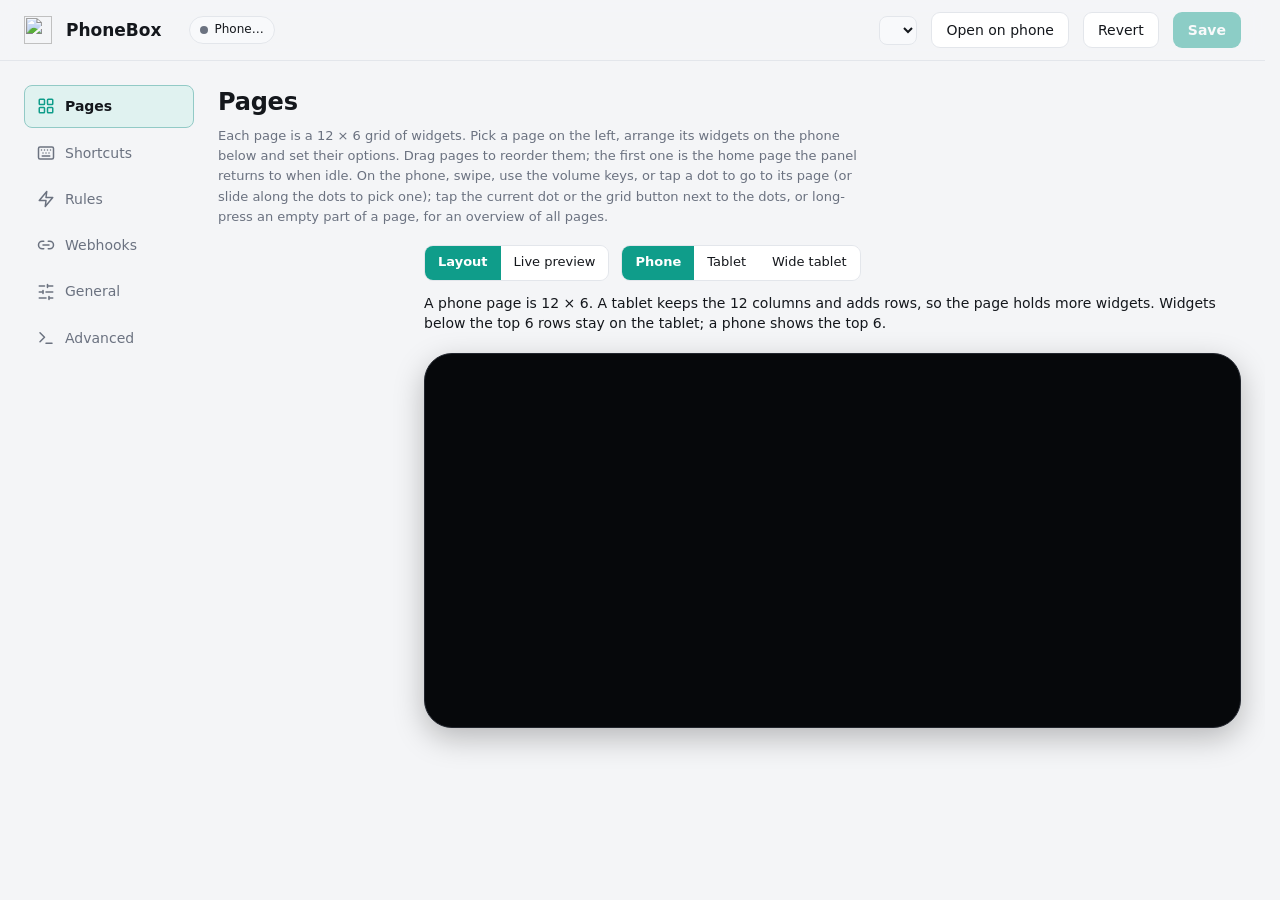
==== commit 003f45fd: "WorkBuddy: session state events to the notification pipeline" ====
--- a/agent/PhoneBox.Agent/settings.html
+++ b/agent/PhoneBox.Agent/settings.html
@@ -533,6 +533,17 @@
             </div>
             <div class="canvas-wrap"><div class="phone"><div class="canvas" id="canvas"></div><div class="preview" id="previewBox" hidden></div></div></div>
           </div>
+          <div id="lhmHelp" hidden>
+            <p class="hint">
+              <a href="https://github.com/LibreHardwareMonitor/LibreHardwareMonitor/releases" target="_blank" rel="noopener">LibreHardwareMonitor</a>
+              <strong id="lhmStatus" role="status"></strong>
+              <span id="lhmSetup"></span>
+            </p>
+            <div class="field" style="max-width:160px">
+              <label for="lhmPort" data-i18n="s.lhm.port">Port</label>
+              <input id="lhmPort" type="number" min="1" max="65535" required data-bind="libreHardwareMonitorPort">
+            </div>
+          </div>
           <div id="peRest"></div>
         </div>
       </div>
@@ -789,6 +800,7 @@
         <label class="check"><input type="checkbox" data-bind="display.vibrate"> <span data-i18n="s.display.vibrate">Vibrate when a session finishes or needs input</span></label>
         <label class="check"><input type="checkbox" data-bind="display.finishToast"> <span data-i18n="s.display.finishToast">Show a message when a session finishes</span></label>
         <label class="check"><input type="checkbox" data-bind="display.finishSound"> <span data-i18n="s.display.finishSound">Sound when a session finishes</span></label>
+        <label class="check"><input type="checkbox" data-bind="display.approvalSound"> <span data-i18n="s.display.approvalSound">Sound when a permission prompt appears</span></label>
         <div class="field" style="max-width:420px"><label data-i18n="s.display.finishSoundVolume">Sound volume (% of the phone's media volume)</label><input type="number" min="10" max="100" data-bind="display.finishSoundVolume" data-type="int"></div>
         <label class="check"><input type="checkbox" data-bind="display.volumeKeys"> <span data-i18n="s.display.volumeKeys">The phone's volume keys switch pages</span></label>
         <label class="check"><input type="checkbox" data-bind="display.autoBrightness"> <span data-i18n="s.display.autoBrightness">Brightness follows the room (light sensor)</span></label>
@@ -873,6 +885,16 @@
         <p class="hint" style="margin:0 0 12px" data-i18n="s.antigravity.hint">Show recent Antigravity chats on the AI sessions widget (off by default). Only step metadata and token counters are kept; prompts, replies and tool arguments are never shown, stored or sent.</p>
         <div class="row" style="margin-bottom:8px"><label class="switch"><input type="checkbox" data-bind="antigravity.sessions" aria-labelledby="antigravitySessionsLabel"><span></span></label> <span id="antigravitySessionsLabel" data-i18n="s.antigravity.sessions">Show Antigravity sessions</span></div>
         <label class="check"><input type="checkbox" data-bind="antigravity.shareSessionTitles"> <span data-i18n="s.antigravity.shareSessionTitles">Show Antigravity chat titles on the phone (Antigravity draws them from the conversation)</span></label>
+      </div>
+
+      <div class="card" id="bridgeCard" style="display:none">
+        <h3 data-i18n="s.bridge.title">Phone bridge</h3>
+        <p class="hint" style="margin:0 0 12px" data-i18n="s.bridge.hint">Share what you copy between this Mac and the paired phone (off by default). The text goes only to your own phone over the PhoneBox link and is not stored. The PhoneBox app has its own Phone bridge switch, and both must be on.</p>
+        <div class="row" style="margin-bottom:8px"><label class="switch"><input type="checkbox" data-bind="bridge.clipboard" aria-labelledby="bridgeClipboardLabel"><span></span></label> <span id="bridgeClipboardLabel" data-i18n="s.bridge.clipboard">Share the clipboard with the phone (plain text, both ways)</span></div>
+        <p id="bridgeRefused" hidden style="margin:4px 0 8px;font-size:13px;color:var(--warn)" data-i18n="s.bridge.refused">macOS gave PhoneBox no text from the clipboard, so what you copy is not reaching the phone. Allow PhoneBox to paste in System Settings › Privacy &amp; Security.</p>
+        <div class="row" style="margin-bottom:8px"><label class="switch"><input type="checkbox" id="bridgeNotifications" data-bind="bridge.notifications" aria-labelledby="bridgeNotificationsLabel"><span></span></label> <span id="bridgeNotificationsLabel" data-i18n="s.bridge.notifications">Show phone notifications on this Mac (calls, messages and the apps you choose on the phone)</span></div>
+        <label class="check"><input type="checkbox" id="bridgeCopyCodes" data-bind="bridge.copyCodes"> <span data-i18n="s.bridge.copyCodes">Copy one-time codes from messages to this Mac's clipboard</span></label>
+        <div class="row" style="margin-top:8px"><button class="btn sm" id="bridgeTest" onclick="bridgeTest()" data-i18n="s.bridge.test">Send a test notification</button></div>
       </div>
 
       <div class="card">
@@ -902,9 +924,7 @@
         <div class="field" style="max-width:260px;margin-top:12px"><label for="workBuddyTimeout" data-i18n="s.claude.timeout">Seconds to answer before the terminal takes over</label><input id="workBuddyTimeout" type="number" min="10" max="3600" data-bind="workBuddy.timeoutSec" data-type="int"></div>
         <p class="hint" data-i18n="s.claude.timeoutReinstall">Each hook keeps the seconds it was installed with: after changing them, remove the hook and install it again.</p>
         <label class="check"><input type="checkbox" data-bind="workBuddy.sessions"> <span data-i18n="s.workbuddy.sessions">Show WorkBuddy sessions</span></label>
-        <label class="check"><input type="checkbox" data-bind="workBuddy.shareSessionTitles"> <span data-i18n="s.workbuddy.titles">Show WorkBuddy session titles on the phone</span></label>
-        <label class="check"><input type="checkbox" data-bind="chatDev.sessions"> <span data-i18n="s.chatdev.sessions">Show ChatDev sessions</span></label>
-        <label class="check"><input type="checkbox" data-bind="chatDev.shareSessionTitles"> <span data-i18n="s.chatdev.titles">Show ChatDev session titles on the phone</span></label>
+        <label class="check"><input type="checkbox" data-bind="workBuddy.events"> <span data-i18n="s.workbuddy.events">Tell the phone when a WorkBuddy chat waits, fails or completes</span></label>
 
         <div class="row" style="margin:14px 0 4px"><b style="min-width:92px">OpenCode</b></div>
         <p class="hint" style="margin:-2px 0 12px" data-i18n="s.opencode.hint">OpenCode permission prompts and agent questions reach the phone while its background service is running. Off until you turn it on here. Allow always saves the requested pattern for the project, so it arms only after a short countdown.</p>
@@ -1046,6 +1066,7 @@
 <script src="../panel/locale-cs.js"></script>
 <script src="../panel/locale-ar.js"></script>
 <script src="../panel/locale-zh-Hant.js"></script>
+<script src="../panel/locale-zz-night.js"></script>
 <script src="../panel/i18n.js"></script>
 <script src="../panel/appearance.js"></script>
 <script>
@@ -1383,6 +1404,12 @@
   const v = driver ? optVal(w, driver) : undefined;
   return v !== o.showWhen.not;
 }
+function optionLabel(w, d, o) {
+  if (!o.labelWhen) return o.label;
+  const driver = d?.options?.find((x) => x.key === o.labelWhen.key);
+  const v = driver ? optVal(w, driver) : undefined;
+  return v === o.labelWhen.is ? o.labelWhen.label : o.label;
+}
 /** The catalog's defaults for a widget type, written out so the panel and the agent see what the inspector shows. */
 function defaultOptions(type) {
   const options = {};
@@ -1530,6 +1557,11 @@
   if (!p) { $('peHead').replaceChildren(h('p', { class: 'lead' }, t('s.js.noPages'))); $('peRest').replaceChildren(); return; }
   p.widgets ??= [];
   const move = (d) => { const j = selPage + d; [cfg.pages[selPage], cfg.pages[j]] = [cfg.pages[j], cfg.pages[selPage]]; selPage = j; renderPages(); changed(); };
+  const pb = p.photoBg;
+  const pbEnabled = !!(pb && pb.enabled);
+  const pbDim = pb?.dim ?? 45;
+  const pbOutput = h('output', { style: { fontVariantNumeric: 'tabular-nums' } }, pbDim + '%');
+  const pbRange = h('input', { type: 'range', min: 0, max: 90, step: 5, value: pbDim, 'aria-label': t('s.js.photoBgDim'), style: { flex: '1', minWidth: '120px' }, oninput: (e) => { p.photoBg.dim = Number(e.target.value); pbOutput.textContent = e.target.value + '%'; changed(); } });
   $('peHead').replaceChildren(
     h('div', { class: 'card' },
       h('div', { class: 'row', style: { gap: '10px' } },
@@ -1558,7 +1590,14 @@
         h('button', { class: 'btn sm danger', disabled: cfg.pages.length === 1, onclick: () => {
           if (!confirm(t('s.js.deletePageConfirm', { title: p.title }))) return;
           cfg.pages.splice(selPage, 1); selWidget = -1; renderPages(); changed();
-        } }, t('s.js.deletePage')))));
+        } }, t('s.js.deletePage'))),
+      h('div', { class: 'row', style: { gap: '10px', alignItems: 'center', marginTop: '10px' } },
+        h('label', { class: 'check', title: t('s.js.photoBgHint') }, h('label', { class: 'switch' },
+          h('input', { type: 'checkbox', checked: pbEnabled, 'aria-label': t('s.js.photoBg'), onchange: (e) => {
+            p.photoBg = { enabled: e.target.checked, dim: pb?.dim ?? 45 };
+            changed(); renderPageEditor();
+          } }), h('span')), t('s.js.photoBg')),
+        ...(pbEnabled ? [h('span', { class: 'spacer' }), h('label', {}, t('s.js.photoBgDim')), pbRange, pbOutput] : []))));
   $('peHead').append(appearanceEditor(p, () => [cfg.display?.appearance], t('s.js.pageAppearance')));
   $('peRest').replaceChildren(
     h('p', { class: 'hint layout-hint', style: { margin: '6px 0 14px' } }, t('s.js.layoutHint')),
@@ -1566,7 +1605,7 @@
       h('div', { class: 'card', id: 'inspector' }),
       h('div', { class: 'card' }, h('div', { class: 'row', style: { justifyContent: 'space-between', marginBottom: '8px' } }, h('h3', { style: { margin: 0 } }, t('s.js.addWidget')),
         h('input', { type: 'search', id: 'palSearch', placeholder: t('s.js.searchWidgets', { n: catalog.widgets.length }), value: palQuery, style: { width: '210px' },
-          oninput: (e) => { palQuery = e.target.value; renderPalette(); } })), h('div', { class: 'palette', id: 'palette' }))));
+          oninput: (e) => { palQuery = e.target.value; renderPalette(); } })), h('div', { class: 'palette', id: 'palette' }))))
   renderCanvas();
   renderPalette();
   renderInspector();
@@ -2025,15 +2064,18 @@
     if (onValChange) { w.options = w.options || {}; w.options[key] = val; onValChange(key, val); }
     else setWOpt(w, key, val);
   };
-  const field = (...kids) => h('div', { class: 'field' }, h('label', {}, o.label), ...kids);
+  const d = widgetDef(w.type);
+  const label = optionLabel(w, d, o);
+  const field = (...kids) => h('div', { class: 'field' }, h('label', {}, label), ...kids);
   switch (o.type) {
     case 'bool':
       {
         // A Home Assistant widget without the key switches nothing (the agent and the phone read it as off), so show it unchecked;
         // its rows that follow this box are drawn again when it changes.
         const haFlag = w.type === 'ha' && o.key === 'control';
+        const drives = haFlag || d?.options?.some((x) => x.showWhen?.key === o.key || x.labelWhen?.key === o.key);
         return h('label', { class: 'check', style: { marginBottom: '10px' } }, h('input', { type: 'checkbox', checked: haFlag ? w.options?.control === true : v !== false,
-          onchange: (e) => { set(o.key, e.target.checked); if (haFlag) renderInspector(); } }), o.label);
+          onchange: (e) => { set(o.key, e.target.checked); if (drives) renderInspector(); } }), label);
       }
     case 'select': {
       // the options that depend on this one are drawn again when it changes
@@ -2932,6 +2974,8 @@
   'calendar-event': { label: 'a calendar event is on', match: 'any event (or: meeting|call)' },
   'obs-live': { label: 'OBS is recording or streaming' },
   'cpu-above': { label: 'the CPU is busy', value: '% (for 15 s)', def: 85 },
+  'cpu-temp-above': { label: 'the CPU temperature is above', value: '°C (for 15 s)', def: 85 },
+  'phone-battery-temp-above': { label: 'the phone battery temperature is above', value: '°C', def: 40 },
   idle: { label: 'I am away from the PC', value: 'minutes', def: 5 },
   time: { label: 'it is between', match: '22:00-07:00' },
   push: { label: 'a pushed value', match: 'key, e.g. doorbell' },
@@ -2942,7 +2986,7 @@
   'ping-high': { label: 'the network is slow', value: 'ms (or unreachable)', def: 150 },
   always: { label: 'always (use the days and hours below)' },
 };
-const ACTIONS = { goto: 'show the page', notify: 'show a notification', push: 'push a value', shortcut: 'run a shortcut' };
+const ACTIONS = { goto: 'show the page', notify: 'show a notification', push: 'push a value', shortcut: 'run a shortcut', night: 'show the night screen' };
 const DAYS = [['mon', 'Mo'], ['tue', 'Tu'], ['wed', 'We'], ['thu', 'Th'], ['fri', 'Fr'], ['sat', 'Sa'], ['sun', 'Su']];
 const PRIORITIES = { 2: 'low', 5: 'normal', 8: 'high' };
 const pageId = (...ids) => ids.find((id) => cfg.pages.some((p) => p.id === id)) || cfg.pages[0]?.id || '';
@@ -2953,6 +2997,7 @@
   ['📆 In a meeting → on air', () => ({ name: 'In a meeting', when: 'calendar-event', then: 'push', key: 'onair', pushValue: '{detail}', whileActive: true })],
   ['🔥 CPU busy → notification', () => ({ name: 'CPU busy', when: 'cpu-above', value: 90, then: 'notify', text: '{detail} for a while', level: 'warn', whileActive: false })],
   ['🌙 Away → ambient page', () => ({ name: 'Away', when: 'idle', value: 10, then: 'goto', page: pageId('ambient', 'clock', 'calm'), whileActive: true })],
+  ['🌑 Away → night screen', () => ({ name: 'Away', when: 'idle', value: 5, then: 'night', whileActive: true })],
   ['🕙 Evenings → calm page', () => ({ name: 'Evenings', when: 'time', match: '22:00-07:00', then: 'goto', page: pageId('calm', 'clock', 'ambient'), whileActive: true })],
   ['🔔 Doorbell → notification', () => ({ name: 'Doorbell', when: 'push', match: 'doorbell', then: 'notify', text: 'Someone is at the door', level: 'warn', whileActive: false })],
   ['🎯 Quota above 80 % → warning', () => ({ name: 'Quota', when: 'quota-above', value: 80, then: 'notify', text: '{detail}', level: 'warn', whileActive: false, cooldownMin: 60 })],
@@ -3039,15 +3084,16 @@
       h('label', { class: 'switch', title: t('s.r.enabled') }, h('input', { type: 'checkbox', checked: r.enabled !== false, onchange: (e) => set('enabled', e.target.checked, true) }), h('span')),
       h('input', { type: 'text', class: 'grow', value: r.name || '', placeholder: t('s.r.namePlaceholder'), oninput: (e) => set('name', e.target.value) }),
       live ? h('span', { class: 'live' }, '● ' + t('s.r.activeNow')) : null,
-      h('button', { class: 'btn sm', title: t('s.r.runOnce'), onclick: async () => {
+      r.then !== 'night' ? h('button', { class: 'btn sm', title: t('s.r.runOnce'), onclick: async () => {
         const res = await fetch('/api/rules/test', { method: 'POST', headers: { 'Content-Type': 'application/json' }, body: JSON.stringify(r) });
         toast(res.ok ? t('s.r.done') : t('s.js.couldNotRun'), !res.ok);
-      } }, t('s.r.test')),
+      } }, t('s.r.test')) : null,
       h('button', { class: 'btn sm danger', onclick: () => { cfg.rules.splice(i, 1); renderRules(); changed(); } }, t('s.r.del'))),
     h('div', { class: 'line' }, h('b', {}, t('s.r.when')), sel(r.when, TRIGGERS, (v) => { r.match = null; r.value = null; set('when', v, true); }), ...cond),
     h('div', { class: 'line' }, h('b', {}, t('s.r.then')), sel(r.then, ACTIONS, (v) => { if (v === 'goto' && !cfg.pages.some((p) => p.id === r.page)) r.page = cfg.pages[0]?.id || null; set('then', v, true); }), ...act),
-    r.then !== 'notify' ? h('label', { class: 'check' }, h('input', { type: 'checkbox', checked: r.whileActive !== false, onchange: (e) => set('whileActive', e.target.checked) }),
-      r.then === 'goto' ? t('s.r.onlyWhileGoto') : r.then === 'shortcut' ? t('s.r.onlyWhileShortcut') : t('s.r.onlyWhileValue')) : null,
+    r.then === 'night' ? h('span', { class: 'hint' }, t('s.r.onlyWhileNight')) :
+      r.then !== 'notify' ? h('label', { class: 'check' }, h('input', { type: 'checkbox', checked: r.whileActive !== false, onchange: (e) => set('whileActive', e.target.checked) }),
+        r.then === 'goto' ? t('s.r.onlyWhileGoto') : r.then === 'shortcut' ? t('s.r.onlyWhileShortcut') : t('s.r.onlyWhileValue')) : null,
     opts);
 }
 
@@ -3090,6 +3136,19 @@
   for (const [id, key] of [['chargeOnSel', 'onShortcut'], ['chargeOffSel', 'offShortcut']])
     $(id).replaceChildren(h('option', { value: '' }, t('s.r.pickShortcut')), ...(cfg.shortcuts || []).map((s) => h('option', { value: s.id, selected: s.id === cfg.charge[key] }, plain(`${s.icon || ''} ${s.label}`) || s.id)));
 }
+// the code switch and the test button only mean something while the notification switch is on
+function renderBridge() {
+  const on = !!(cfg.bridge && cfg.bridge.notifications);
+  $('bridgeCopyCodes').disabled = !on;
+  $('bridgeTest').disabled = !on;
+}
+// the agent reads the saved settings, so a test of unsaved ones would test the old ones
+async function bridgeTest() {
+  if (JSON.stringify(cfg) !== saved) { toast(t('s.js.saveThenTest'), true); return; }
+  const r = await fetch('/api/bridge/notification/test', { method: 'POST' });
+  const j = await r.json().catch(() => ({}));
+  toast(r.ok ? t('s.bridge.testSent') : j.error || 'Could not send', !r.ok);
+}
 async function chargeTest(action) {
   if (JSON.stringify(cfg) !== saved) { toast(t('s.js.saveThenTest'), true); return; }
   const r = await fetch(`/api/charge/test?action=${action}`, { method: 'POST' });
@@ -3123,6 +3182,7 @@
     [t('s.wh.exTtl'), `curl -X POST "${local}/api/push/door?ttl=600" -d open`],
     [t('s.wh.exNotify'), `curl -X POST ${local}/api/notify -H "Content-Type: application/json" -d "{\\"title\\":\\"Deploy\\",\\"text\\":\\"Production is live\\",\\"level\\":\\"ok\\"}"`],
     [t('s.wh.exGoto'), `curl -X POST ${local}/api/goto/music`],
+    [t('s.wh.exGotoNext'), `curl -X POST ${local}/api/goto/next`],
     [t('s.wh.exRefresh'), `curl -X POST ${local}/api/refresh`],
     ['PowerShell', `Invoke-RestMethod -Method Post ${local}/api/push/cpu-fan -Body 1450`],
   ];
@@ -3366,7 +3426,7 @@
     isMute ? t('s.k.toggleLabelMute') : t('s.k.toggleLabel')));
   if (s.toggle && !isMute) {
     fields.push(text('stateKey', t('s.k.stateKey'), 'e.g. teams-muted',
-      tc('A value pushed to /api/push/<key> (true / on / 1 = on). Without it the phone shows the state after each tap.')));
+      tc('A value pushed to /api/push/<key> (true / on / 1 = on), or <key>=<value> to be on while the key holds that value. Without it the phone shows the state after each tap.')));
     if (kind === 'run') fields.push(text('offCmd', t('s.cd.offCmdPlaceholder'), t('s.cd.offCmdHint')), text('offArgs', t('s.k.offArgs'), ''));
   }
   // holding the key on the phone runs another key (a key that was never saved has no id to point at yet)
@@ -3825,6 +3885,10 @@
 
 const t = (k, v) => (window.PhoneBoxI18n ? window.PhoneBoxI18n.t(k, v) : k);
 const tc = (s) => (window.PhoneBoxI18n?.tc ? window.PhoneBoxI18n.tc(s) : s);
+function renderLhmSetup() {
+  const port = cfg?.libreHardwareMonitorPort;
+  if (Number.isInteger(port) && port >= 1 && port <= 65535) $('lhmSetup').textContent = t('s.lhm.setup', { port });
+}
 // tc() with {name} placeholders filled in after the lookup; a declaration so code above may call it too
 function tcv(s, vars) { return Object.entries(vars).reduce((r, [k, v]) => r.split(`{${k}}`).join(String(v)), tc(s)); }
 
@@ -3842,6 +3906,7 @@
     w.category = tc(w.category);
     for (const o of w.options || []) {
       if (o.label) o.label = tc(o.label);
+      if (o.labelWhen?.label) o.labelWhen.label = tc(o.labelWhen.label);
       if (o.section) o.section = tc(o.section);
       for (const c of o.choices || []) if (c[1]) c[1] = tc(c[1]);
     }
@@ -3862,6 +3927,7 @@
   if ($('langSel')) $('langSel').value = I18n.getPref();
   if ($('displayLangSel')) $('displayLangSel').value = I18n.getPref();
   I18n.applyDom();
+  renderLhmSetup();
   updateStageText();
   $('chargeRangeAnd').textContent = tc('and');
   if ($('advancedVersionLabel')) $('advancedVersionLabel').textContent = tc('Version');
@@ -3912,20 +3978,24 @@
       let val = el.type === 'checkbox' ? el.checked : el.value;
       if (type === 'num') val = parseFloat(val);
       if (type === 'int') val = parseInt(val || '0', 10);
+      if (p === 'libreHardwareMonitorPort') val = el.valueAsNumber;
       if (type === 'device-serials') val = [...new Set(val.split('\n').map(s => s.trim()).filter(Boolean))];
       if (type === 'stock-symbols') val = [...new Set(val.toLowerCase().split(/[\n,;]+/).map(s => s.trim()).filter(Boolean))];
       if (type === 'hour12') val = val === 'true' ? true : val === 'auto' ? 'auto' : false;
       if (p === 'adbPath' && val === '') val = null;
       setPath(cfg, p, val);
+      if (p === 'libreHardwareMonitorPort') renderLhmSetup();
       $('nbv').textContent = Math.round(cfg.night.brightness * 100) + '%';
       if (p === 'charge.method') renderCharge();
       if (p === 'lan.enabled') renderLanStatus();
+      if (p === 'bridge.notifications') renderBridge();
       if (p === 'photos.source' || p === 'photos.immichUrl' || p === 'photos.immichKey') renderPhotoSource();
       changed();
     };
   });
   bindCodexBar();
   renderClaudeDirs();
+  renderBridge();
   renderPhotoSource();
   $('nbv').textContent = Math.round(cfg.night.brightness * 100) + '%';
 }
@@ -3977,6 +4047,8 @@
     : !want && lanInfo.configured ? t('s.wifi.saveToTurnOff')
     // saved as off: the agent refuses Wi-Fi requests at once, even though the port is only released by a restart
     : !lanInfo.configured ? t('s.wifi.off')
+    // the port could not be opened when the agent started, so it left Wi-Fi off rather than stop
+    : lanInfo.portProblem ? t({ reserved: 's.wifi.portReserved', 'in-use': 's.wifi.portInUse' }[lanInfo.portProblem] || 's.wifi.portFailed', { port: lanInfo.port })
     : lanInfo.active ? t('s.wifi.listening', { port: lanInfo.port }) : t('s.wifi.restartToListen');
 }
 
@@ -3988,8 +4060,17 @@
     pill.className = 'pill' + (i.connected ? ' on' : '');
     pill.querySelector('span').textContent = i.connected ? t('s.conn.connected') + (i.via ? ' · ' + i.via : '') : t('s.conn.notConnected');
     osName = i.os || 'windows';
+    $('lhmHelp').hidden = osName !== 'windows';
+    const lhm = i.sensors?.lhm;
+    const lhmStatus = $('lhmStatus');
+    const lhmKey = lhm === 'connected' ? 's.lhm.connected' : lhm === 'unavailable' ? 's.lhm.unavailable' : 's.lhm.checking';
+    const lhmText = t(lhmKey);
+    lhmStatus.dataset.i18n = lhmKey;
+    if (lhmStatus.textContent !== lhmText) lhmStatus.textContent = lhmText;
     if ($('phoneMicCard')) { $('phoneMicCard').hidden = osName !== 'windows'; if (osName === 'windows') renderPhoneMicState(); }
     $('followComputerLockOption').style.display = osName === 'macos' ? '' : 'none';
+    $('bridgeCard').style.display = osName === 'macos' ? '' : 'none';
+    $('bridgeRefused').hidden = !(osName === 'macos' && i.bridgeRefused);
     $('adbFound').textContent = i.adb ? t('s.conn.adbFound', { path: i.adb }) : t('s.conn.adbNotFound') + ' — ' + ({ linux: 'sudo apt install adb', macos: 'brew install android-platform-tools' }[osName] || 'winget install Google.PlatformTools');
     $('appMissing').hidden = !(i.appMissing && i.appMissing.length);
     $('usbProblem').hidden = !i.usbProblem;
@@ -4055,15 +4136,15 @@
 // The form reads every section it binds and renders, so a config without one — an older export, or a
 // hand-trimmed paste in Apply JSON — gets the same defaults a fresh load does before anything renders.
 function fillDefaults() {
+  cfg.libreHardwareMonitorPort ??= 8085;
   cfg.pages = fitPages(cfg.pages); cfg.shortcuts ??= []; cfg.rules ??= []; cfg.display ??= {}; cfg.display.wallpaper ??= { dim: 45, blur: 0 }; cfg.night = { enabled: true, start: '00:30', end: '07:30', brightness: 0.02, ...cfg.night }; cfg.weather ??= {}; cfg.weather.unit ??= 'celsius'; cfg.weather.model ??= ''; cfg.photos ??= { source: 'folder', folder: '', subfolders: true, immichUrl: '', immichKey: '', immichAlbum: '', immichAlbumName: '' }; cfg.lan ??= { enabled: false, port: 8766 }; cfg.updates ??= { auto: true, repo: 'ersinkoc/phonebox' }; cfg.claude ??= { phoneApprovals: true, timeoutSec: 90, onlyWhenAway: false, shareSessionTitles: false, shareConversation: false, watchWsl: false }; cfg.claude.extraCredentialDirs ??= []; cfg.opencode ??= { phoneApprovals: false, timeoutSec: 90, onlyWhenAway: false, alwaysCountdownSec: 10, watchWsl: false, shareSessionTitles: false, sessions: false };
   cfg.codexBar ??= { providers: ['claude', 'codex', 'antigravity', 'grok'], rotate: true, pageSize: 2, rotateInterval: 8 };
   for (const [k, v] of Object.entries({ language: 'auto', hour12: false, idleReturnSec: 90, switchCountdownSec: 3, touchGraceSec: 20, minDwellSec: 15, holdMaxMin: 30, keepAwake: true, openOnConnect: true,
-    showSeconds: true, weekStart: 'monday', vibrate: true, finishToast: true, finishSound: false, finishSoundVolume: 70, volumeKeys: true, artTint: true, nightWhenUnreachable: false, unreachableNightDelayMin: 5, proximityWake: true, orientation: 'landscape', tabletRows: false, theme: 'default', accent: '#2dd4bf' })) cfg.display[k] ??= v;
+    showSeconds: true, weekStart: 'monday', vibrate: true, finishToast: true, finishSound: false, approvalSound: false, finishSoundVolume: 70, volumeKeys: true, artTint: true, nightWhenUnreachable: false, unreachableNightDelayMin: 5, proximityWake: true, orientation: 'landscape', tabletRows: false, theme: 'default', accent: '#2dd4bf' })) cfg.display[k] ??= v;
   cfg.charge ??= { enabled: false, min: 50, max: 80, method: 'ha' };
   cfg.steam ??= { enabled: false };
   cfg.stocks ??= [];
-  cfg.workBuddy = { sessions: false, phoneApprovals: false, onlyWhenAway: false, timeoutSec: 90, ...cfg.workBuddy };
-  cfg.chatDev ??= { sessions: false };
+  cfg.workBuddy = { sessions: false, events: false, phoneApprovals: false, onlyWhenAway: false, timeoutSec: 90, ...cfg.workBuddy };
 }
 
 async function load() {
@@ -4098,6 +4179,7 @@
   return saving;
 }
 async function doSave() {
+  if (!$('lhmHelp').hidden && !$('lhmPort').reportValidity()) return false;
   const headers = { 'Content-Type': 'application/json' };
   if (cfgVersion) headers['X-Config-Version'] = cfgVersion;
   let r;
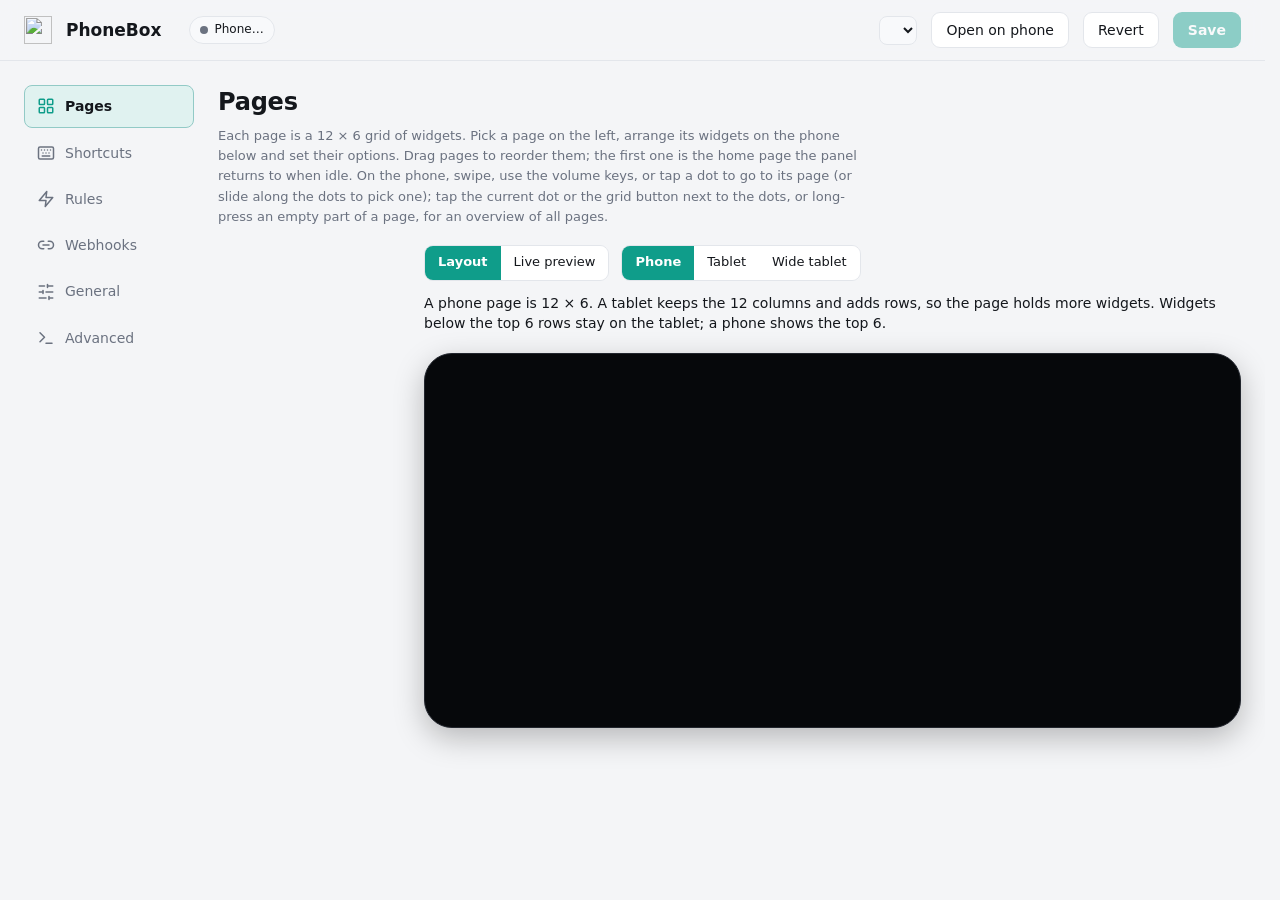
==== commit 2aea1738: "Rules: WorkBuddy session status as a trigger" ====
--- a/agent/PhoneBox.Agent/settings.html
+++ b/agent/PhoneBox.Agent/settings.html
@@ -2966,6 +2966,7 @@
 const TRIGGERS = {
   'session-waiting': { label: 'an AI session needs me', match: 'any project (or: api|docs, codex)' },
   'session-busy': { label: 'an AI session is working', match: 'any project (or: api|docs, codex)' },
+  'wb-status': { label: 'a WorkBuddy chat is', match: 'waiting|failed (or: completed|busy|unknown)' },
   'media-playing': { label: 'music or video plays', match: 'any app (or: Spotify|Music)' },
   'process-running': { label: 'an app is running', match: 'zoom|Teams|obs64' },
   'app-in-front': { label: 'an app is in front', match: 'Code|obs64|Safari' },
